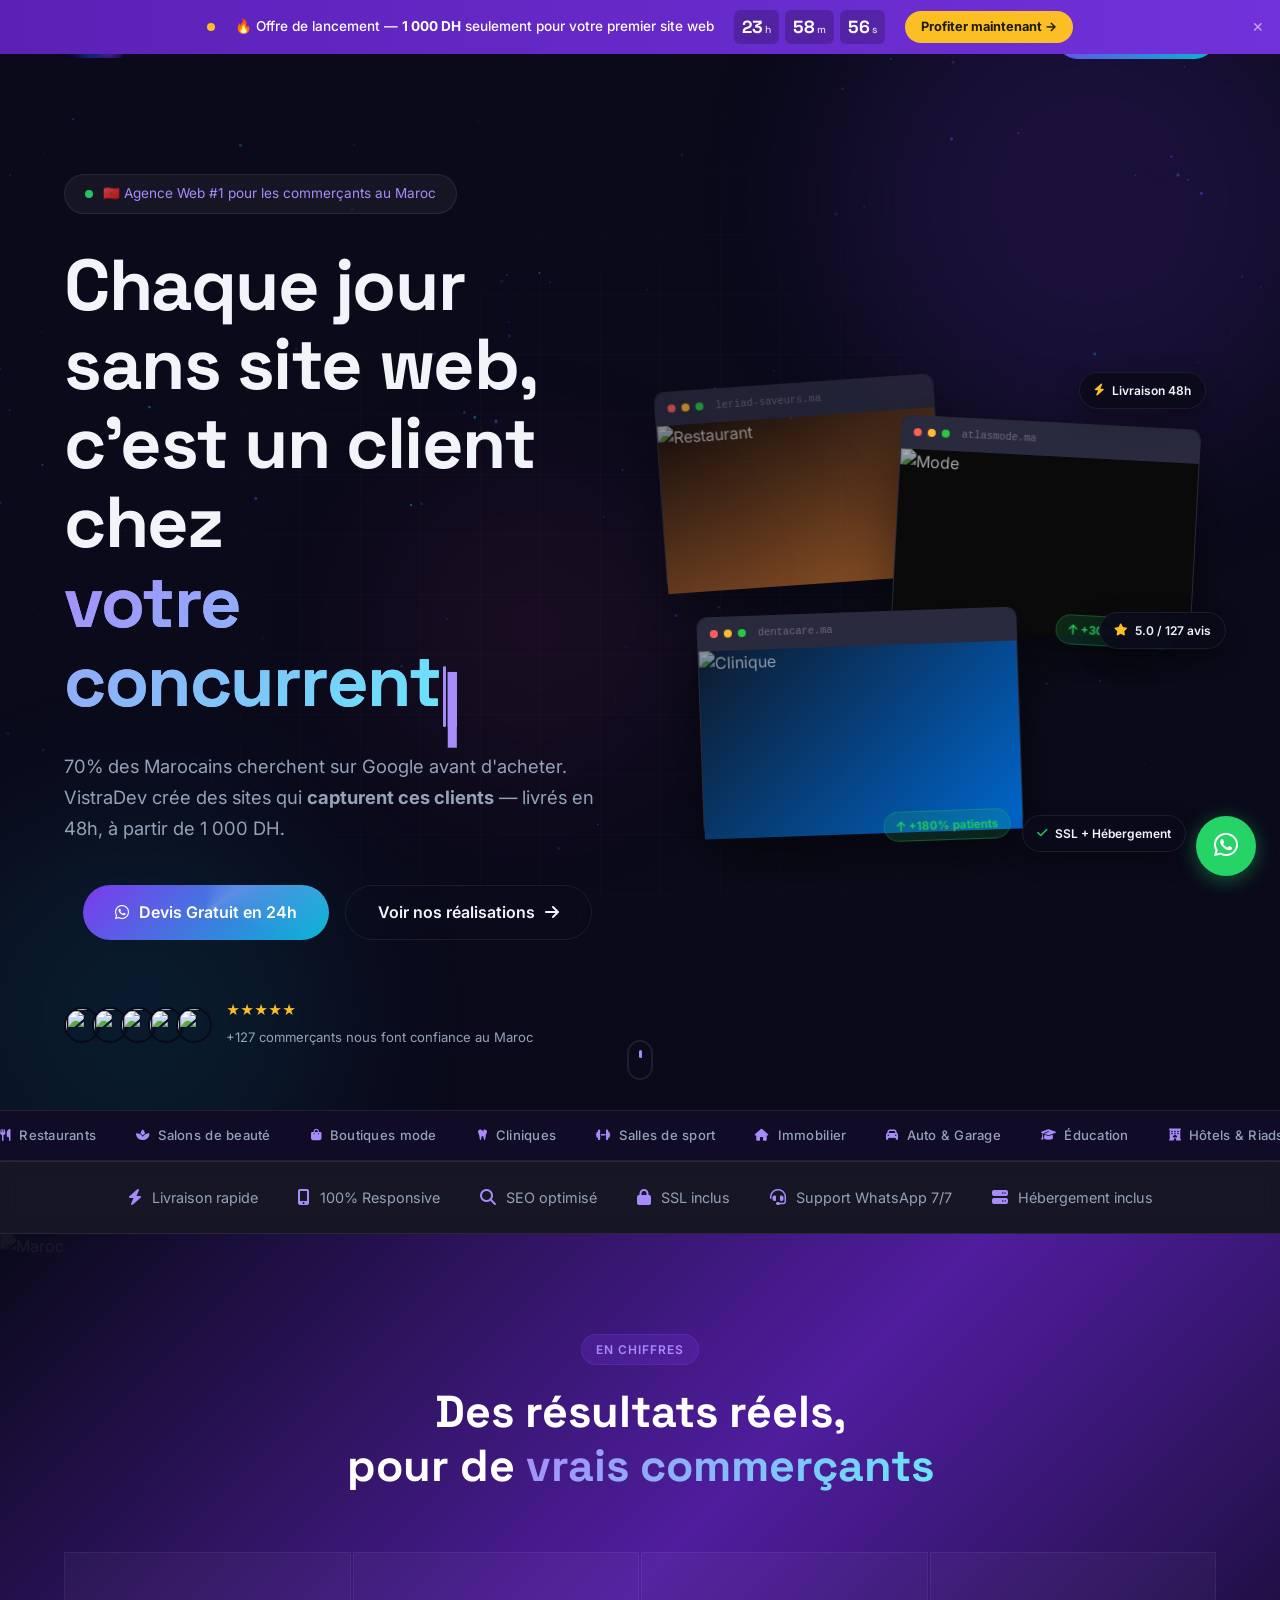
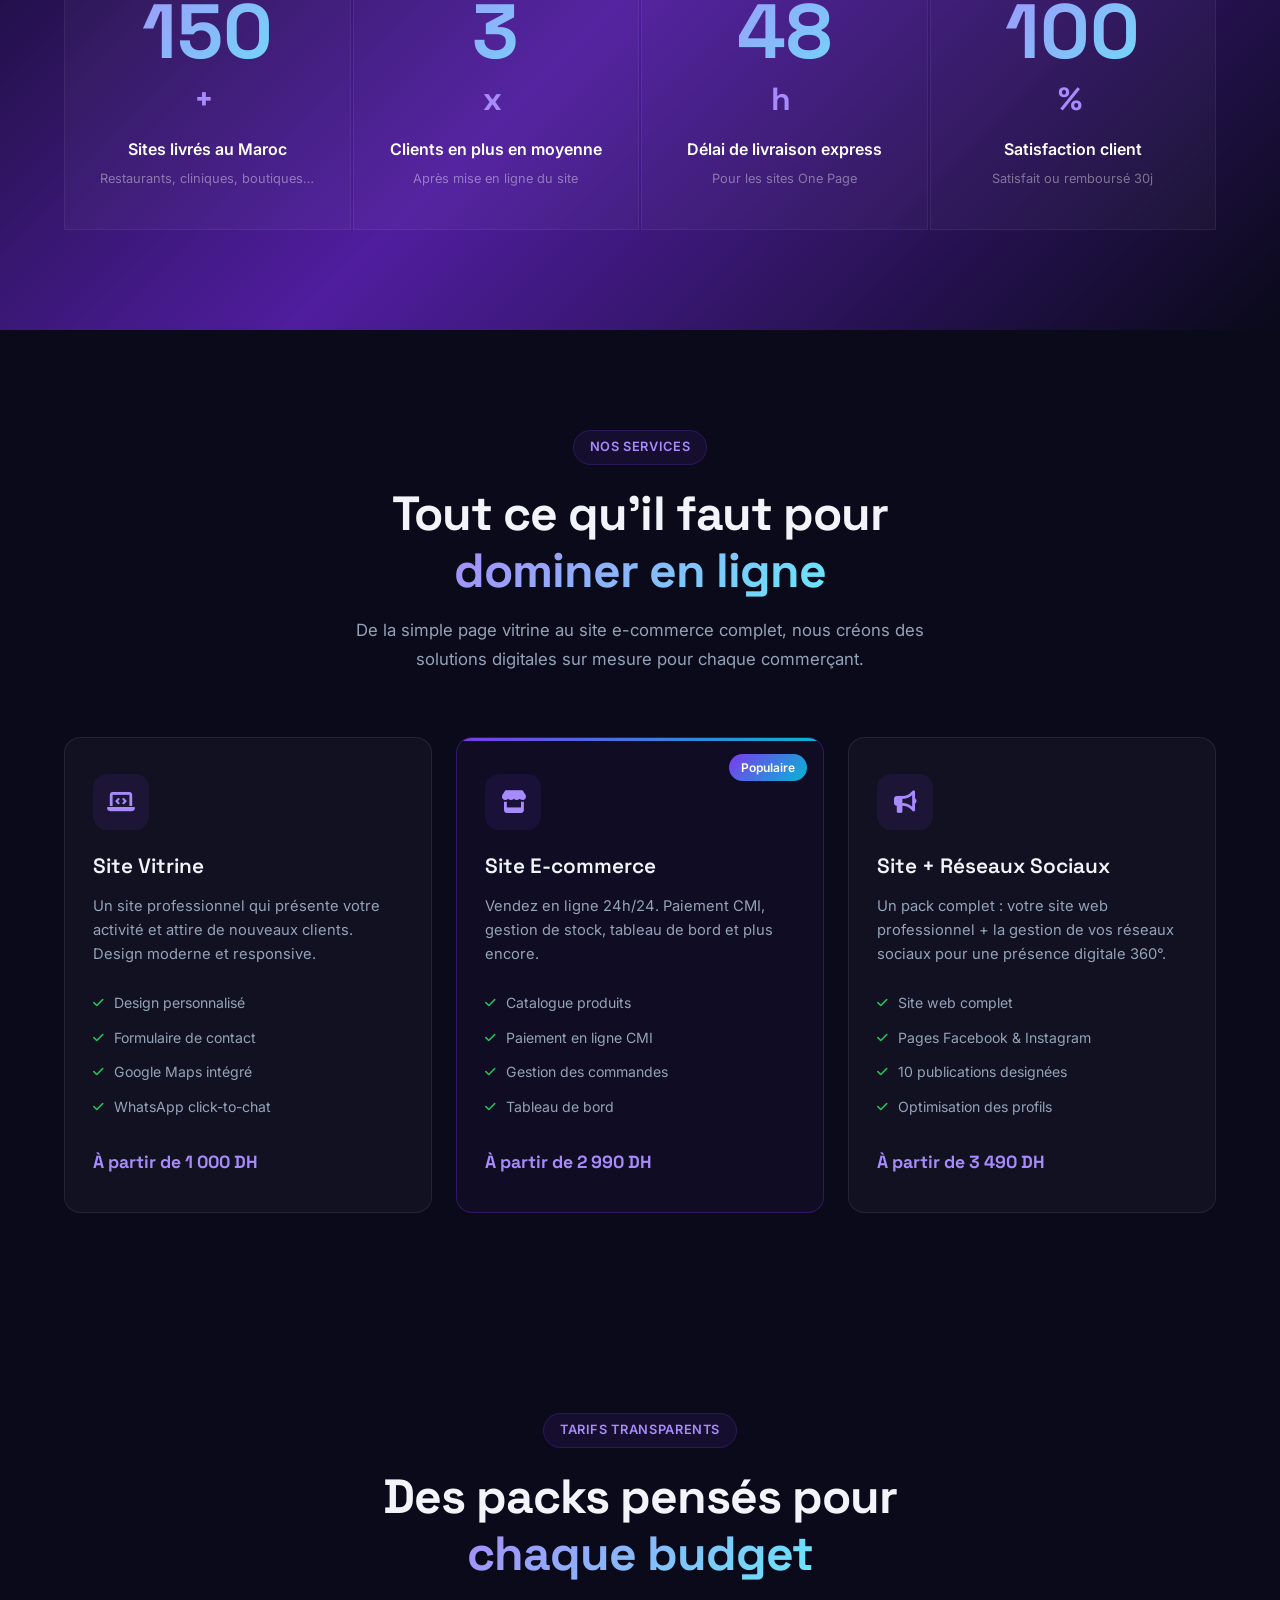
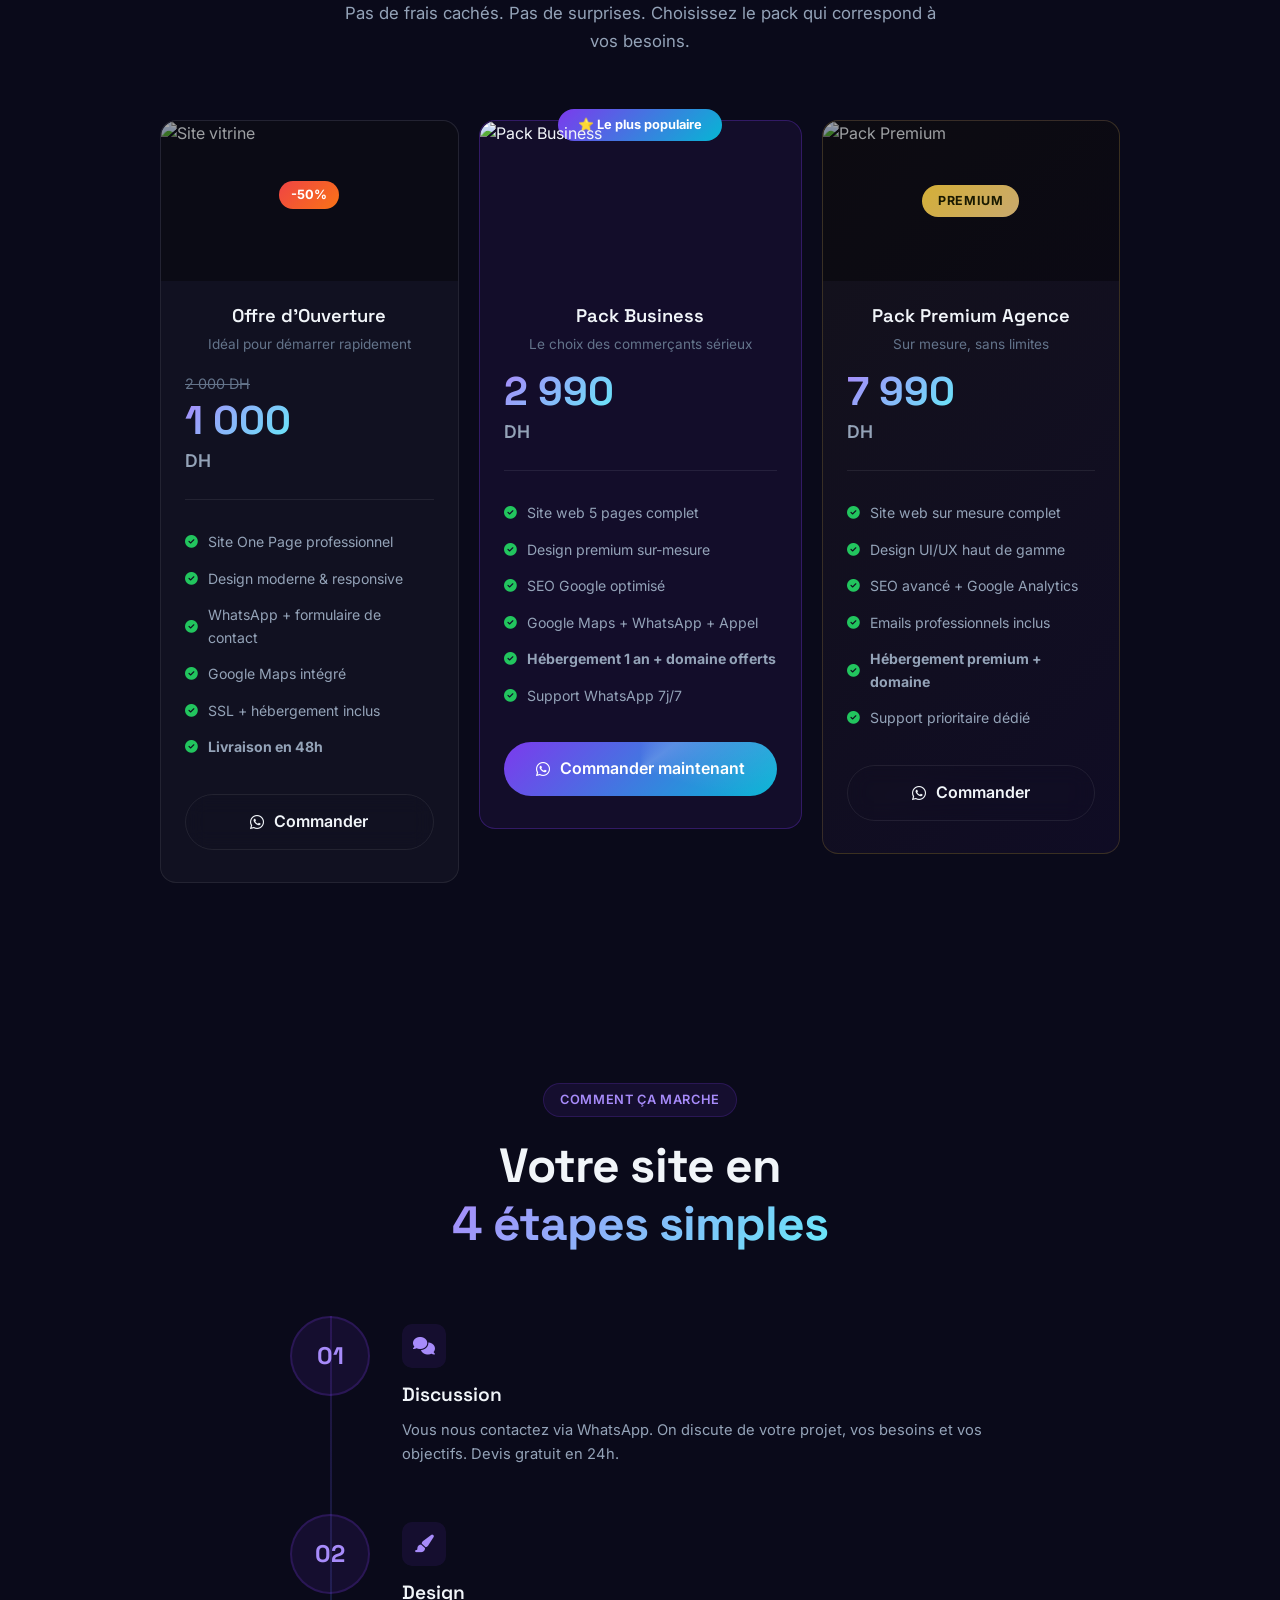
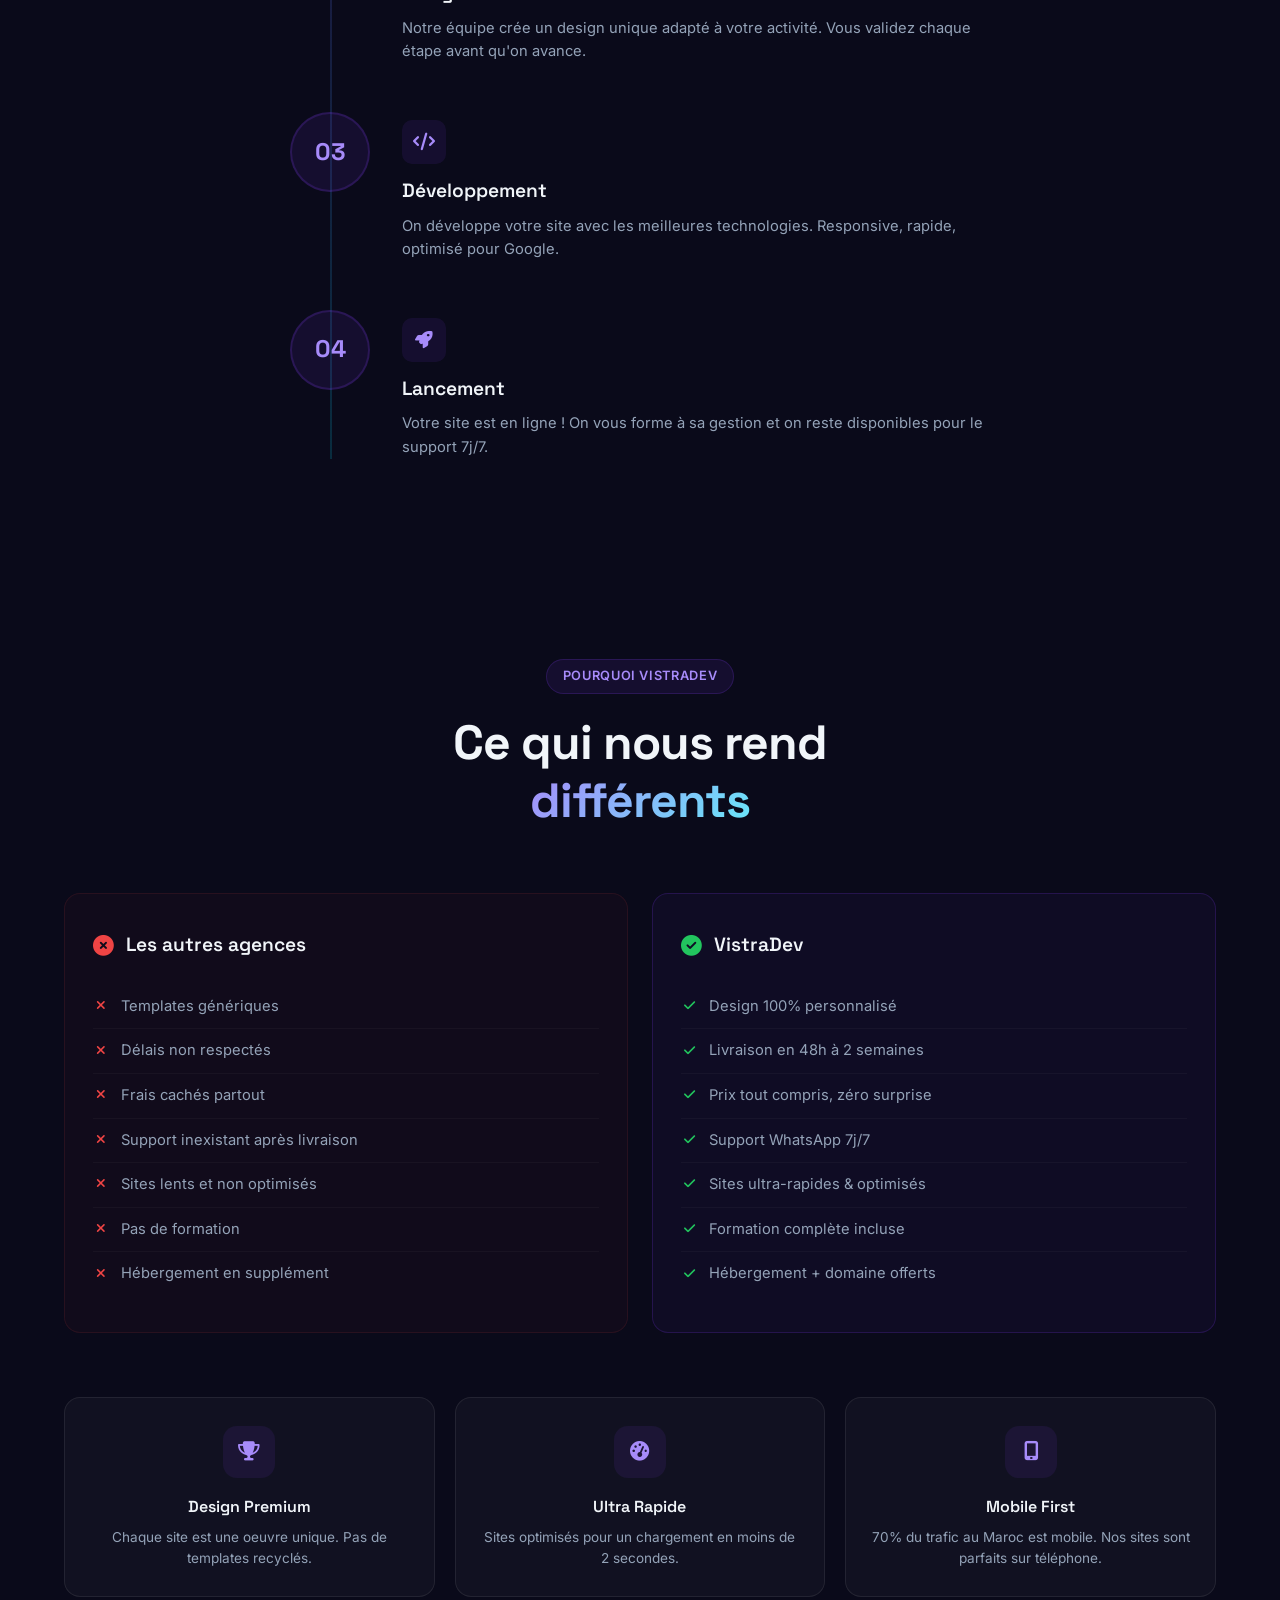
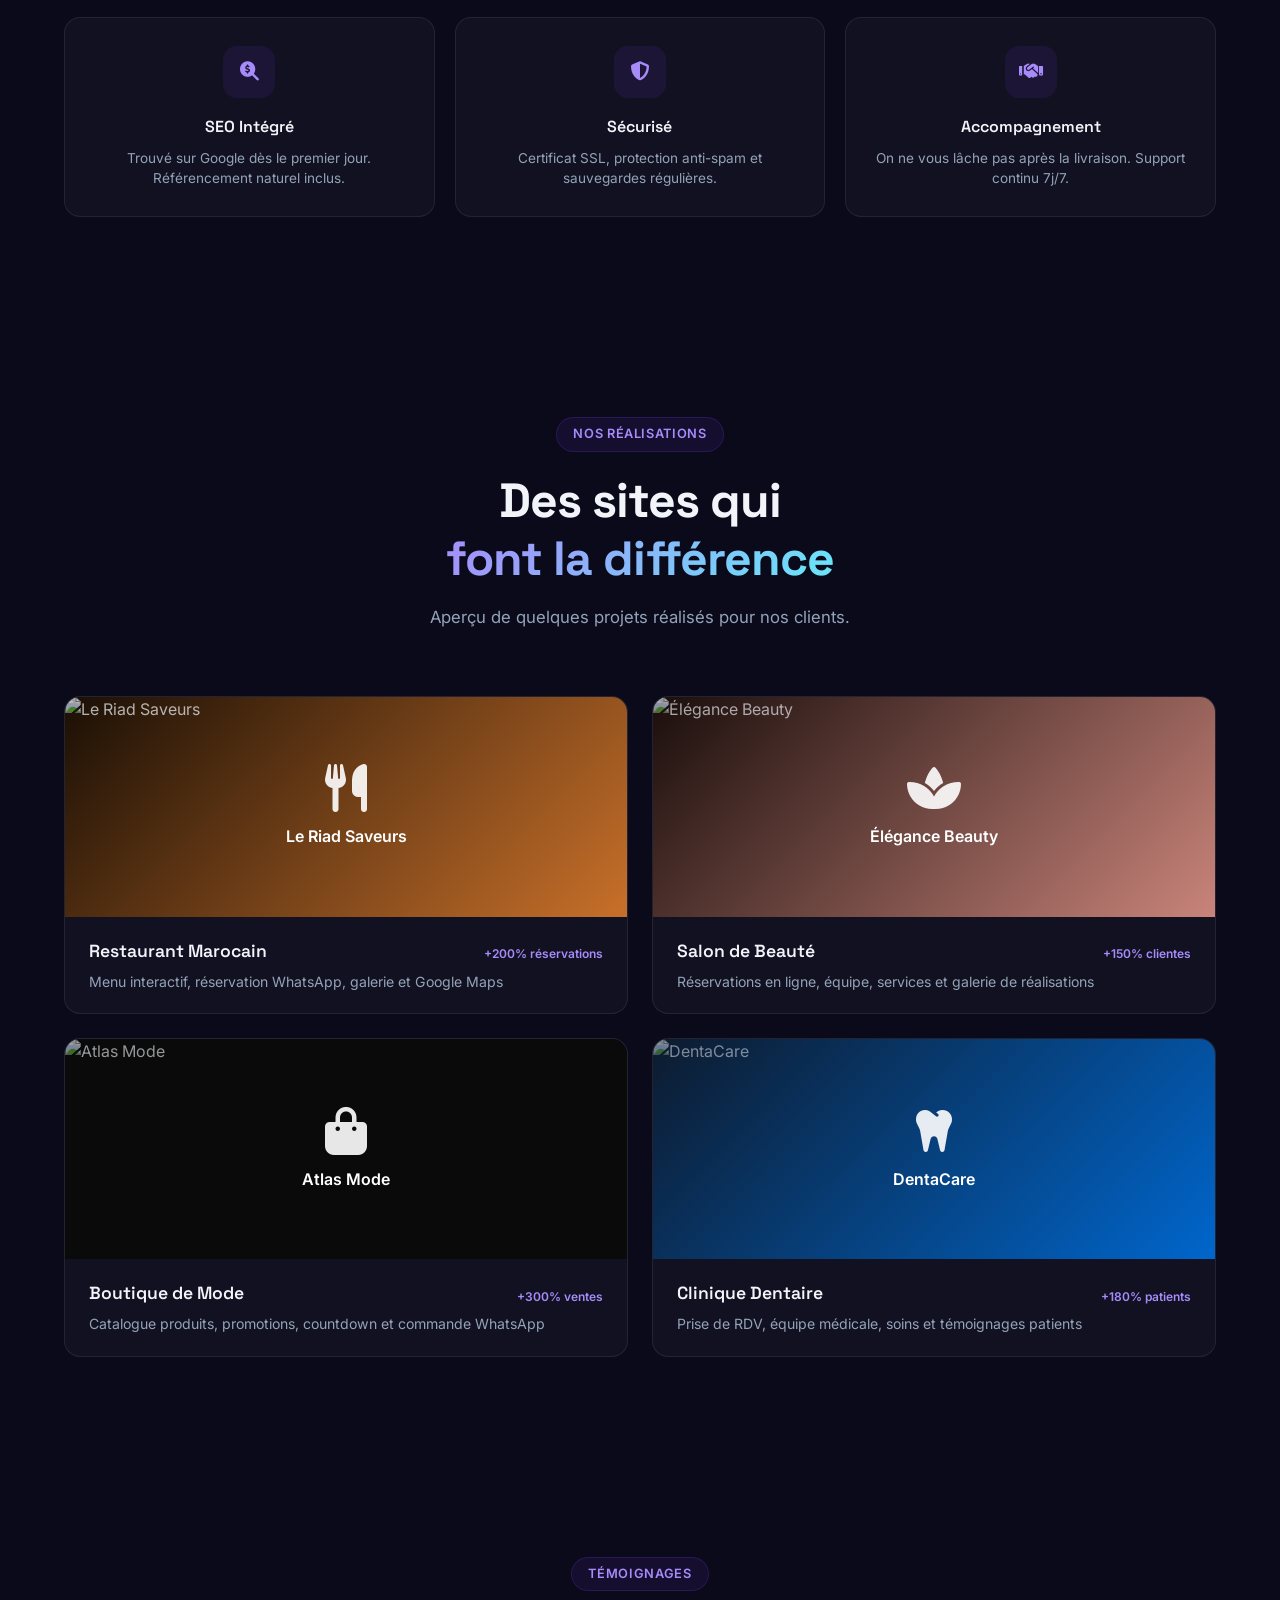
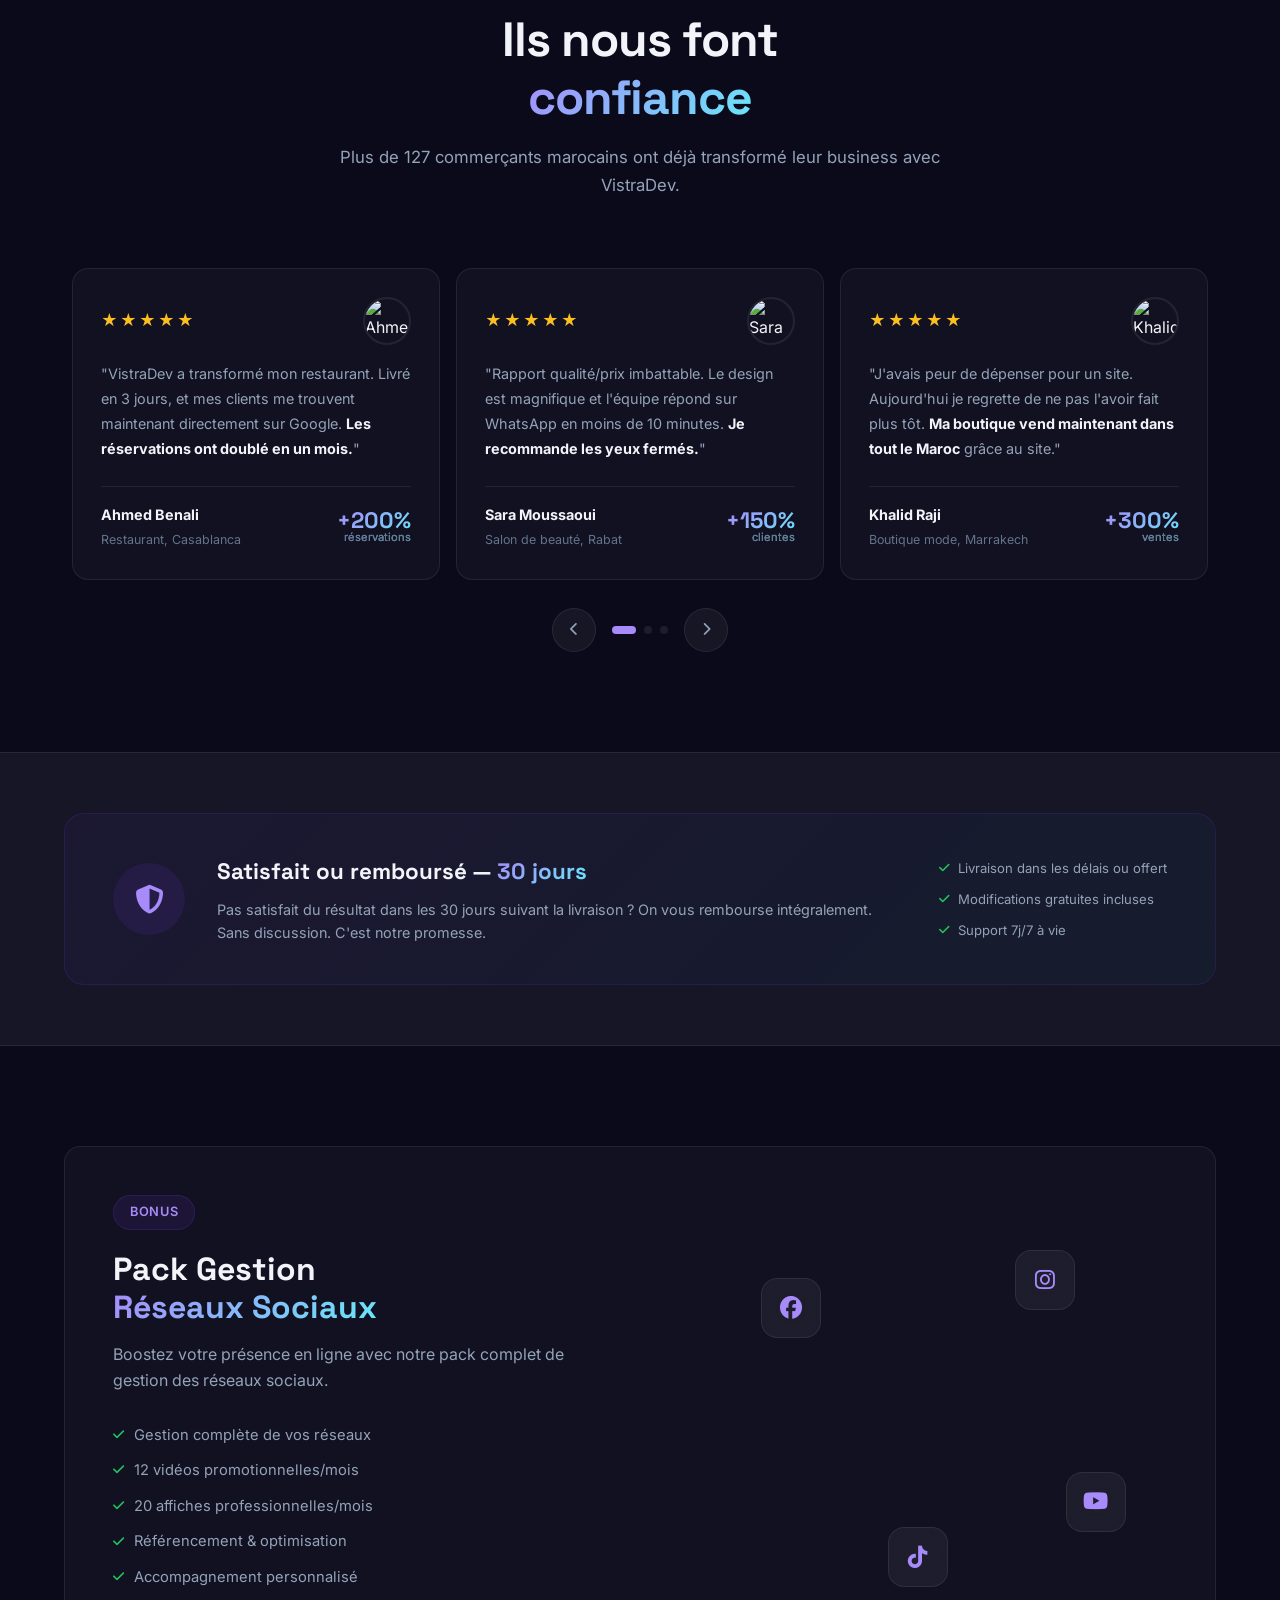
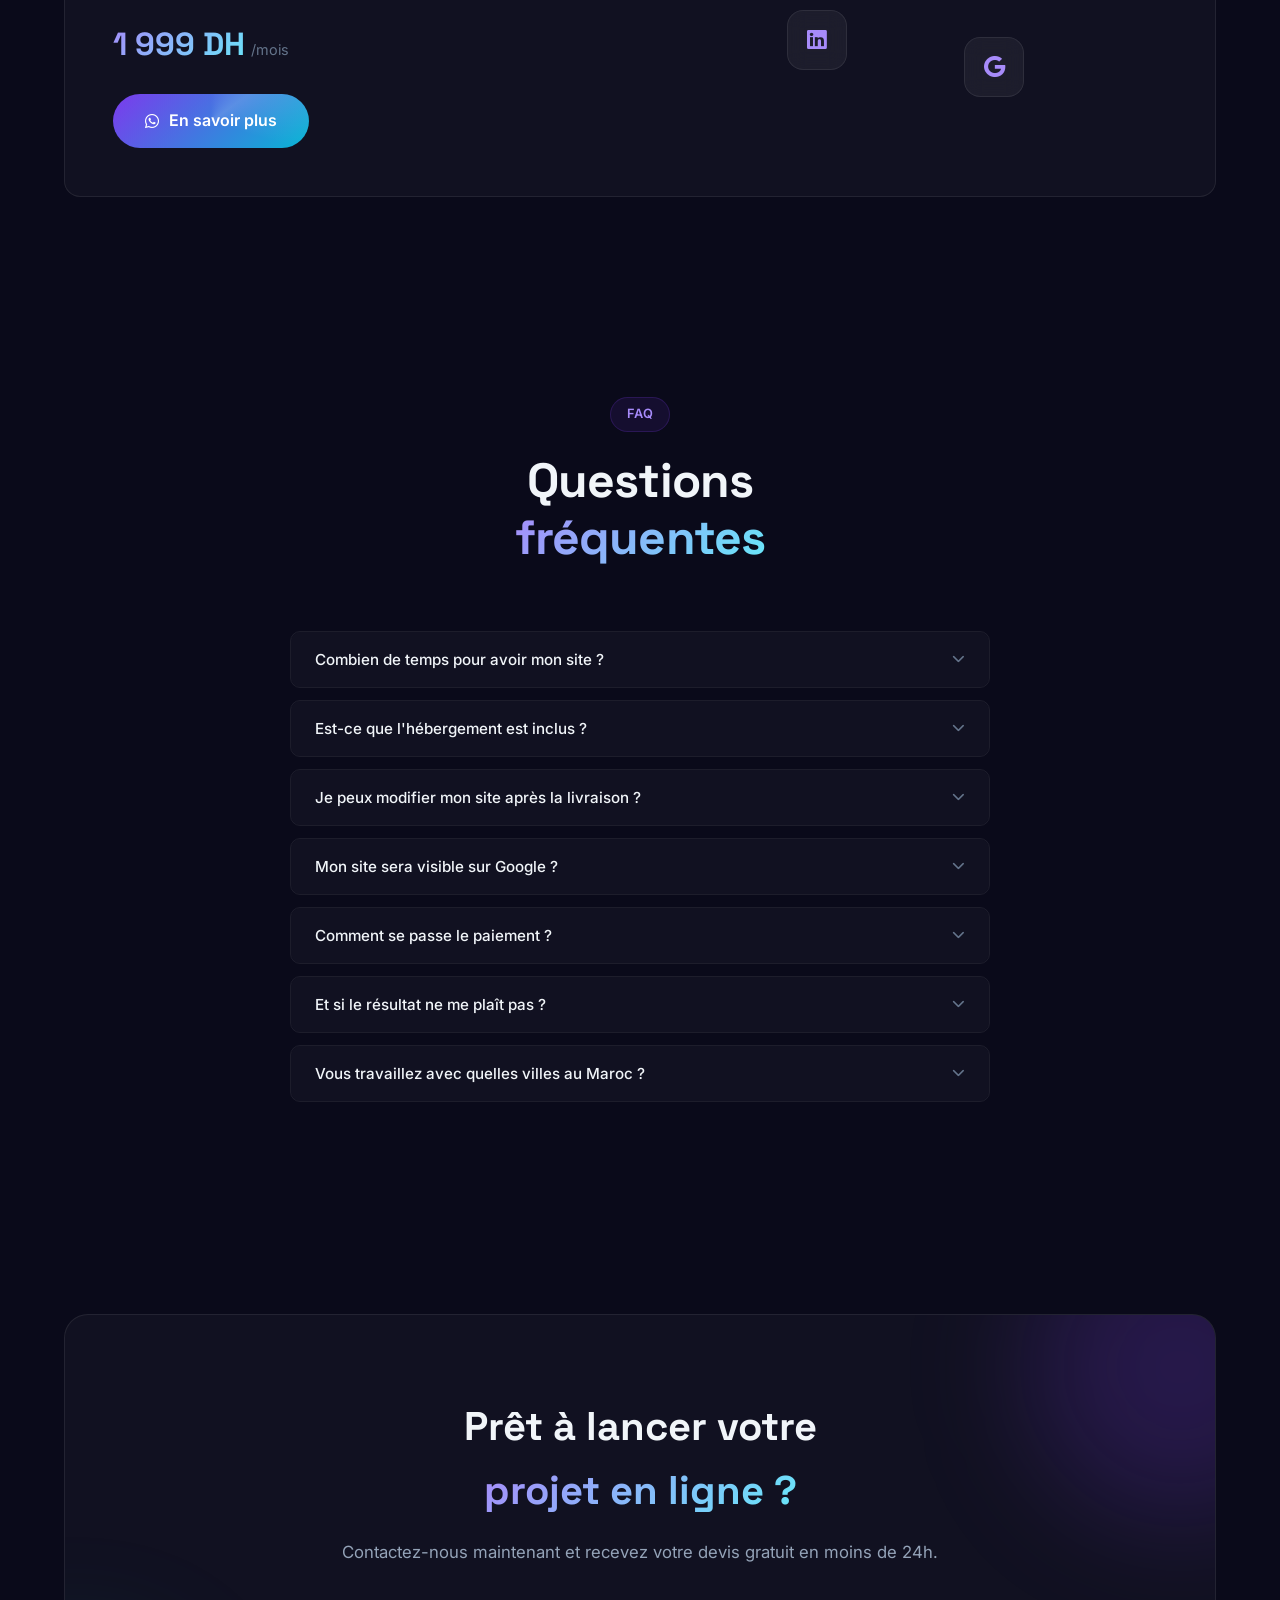
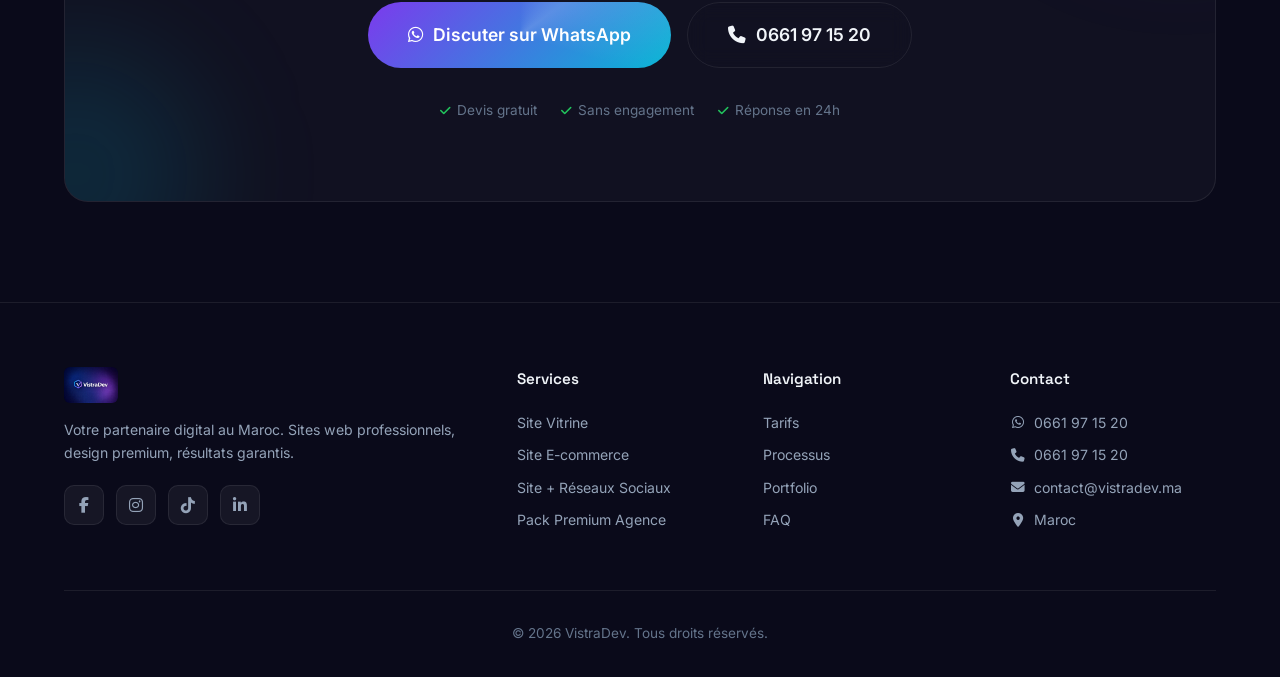
==== index.html @ f51edcb0 "feat: upgrade majeur — hero split, typing, carousel, impact, garantie - Hero redesigné : split layou" ====
<!DOCTYPE html>
<html lang="fr" dir="ltr">
<head>
    <meta charset="UTF-8">
    <meta name="viewport" content="width=device-width, initial-scale=1.0">
    <title>VistraDev — Création de Sites Web Professionnels au Maroc</title>
    <meta name="description" content="VistraDev crée des sites web performants pour commerçants et entreprises au Maroc. Design premium, livraison rapide, prix imbattables. Devis gratuit.">
    <meta name="keywords" content="création site web maroc, agence web maroc, site web professionnel, site vitrine maroc, e-commerce maroc, VistraDev">
    <meta property="og:title" content="VistraDev — Votre Succès Digital">
    <meta property="og:description" content="Sites web professionnels pour commerçants au Maroc. À partir de 1000 DH.">
    <meta property="og:type" content="website">
    <link rel="preconnect" href="https://fonts.googleapis.com">
    <link rel="preconnect" href="https://fonts.gstatic.com" crossorigin>
    <link href="https://fonts.googleapis.com/css2?family=Inter:wght@300;400;500;600;700;800;900&family=Space+Grotesk:wght@400;500;600;700&display=swap" rel="stylesheet">
    <link rel="stylesheet" href="https://cdnjs.cloudflare.com/ajax/libs/font-awesome/6.5.1/css/all.min.css">
    <link rel="stylesheet" href="css/styles.css">
</head>
<body>
    <!-- Promo Banner -->
    <div class="promo-banner" id="promoBanner">
        <span class="promo-pulse"></span>
        <span>🔥 Offre de lancement — <strong>1 000 DH</strong> seulement pour votre premier site web</span>
        <div class="promo-countdown">
            <div class="promo-count-item"><span id="pHours">00</span><small>h</small></div>
            <div class="promo-count-item"><span id="pMins">00</span><small>m</small></div>
            <div class="promo-count-item"><span id="pSecs">00</span><small>s</small></div>
        </div>
        <a href="https://wa.me/212661971520?text=Bonjour%20!%20Je%20veux%20profiter%20de%20l'offre%201000%20DH." target="_blank" class="promo-cta">Profiter maintenant →</a>
        <button class="promo-close" id="promoClose" aria-label="Fermer">✕</button>
    </div>

    <!-- Cursor glow effect -->
    <div class="cursor-glow" id="cursorGlow"></div>

    <!-- Particle canvas -->
    <canvas id="particles"></canvas>

    <!-- Navigation -->
    <nav class="navbar" id="navbar">
        <div class="container nav-container">
            <a href="#" class="nav-logo">
                <img src="assets/images/logo-white.jpeg" alt="VistraDev" class="logo-img">
            </a>
            <div class="nav-links" id="navLinks">
                <a href="#services" class="nav-link">Services</a>
                <a href="#tarifs" class="nav-link">Tarifs</a>
                <a href="#processus" class="nav-link">Processus</a>
                <a href="#pourquoi" class="nav-link">Pourquoi Nous</a>
                <a href="#portfolio" class="nav-link">Portfolio</a>
                <a href="#faq" class="nav-link">FAQ</a>
                <a href="#contact" class="nav-btn">
                    <i class="fab fa-whatsapp"></i> Devis Gratuit
                </a>
            </div>
            <button class="nav-toggle" id="navToggle" aria-label="Menu">
                <span></span><span></span><span></span>
            </button>
        </div>
    </nav>

    <!-- Hero Section -->
    <section class="hero" id="hero">
        <div class="hero-bg-effects">
            <div class="hero-orb hero-orb-1"></div>
            <div class="hero-orb hero-orb-2"></div>
            <div class="hero-orb hero-orb-3"></div>
            <div class="hero-grid"></div>
        </div>

        <div class="container hero-split">
            <!-- LEFT -->
            <div class="hero-left" data-animate="fade-up">
                <div class="hero-badge">
                    <span class="badge-pulse"></span>
                    <span>🇲🇦 Agence Web #1 pour les commerçants au Maroc</span>
                </div>
                <h1 class="hero-title">
                    Chaque jour sans site web,<br>
                    c'est un client chez<br>
                    <span class="gradient-text typed-wrap"><span id="typedText"></span><span class="typed-cursor">|</span></span>
                </h1>
                <p class="hero-subtitle">
                    70% des Marocains cherchent sur Google avant d'acheter.<br>
                    VistraDev crée des sites qui <strong>capturent ces clients</strong> — livrés en 48h, à partir de 1 000 DH.
                </p>
                <div class="hero-ctas">
                    <a href="https://wa.me/212661971520?text=Bonjour%20VistraDev%20!%20Je%20souhaite%20un%20devis%20gratuit%20pour%20la%20création%20de%20mon%20site%20web." class="btn btn-primary btn-glow magnetic" target="_blank">
                        <i class="fab fa-whatsapp"></i> Devis Gratuit en 24h
                    </a>
                    <a href="#portfolio" class="btn btn-outline magnetic">
                        Voir nos réalisations <i class="fas fa-arrow-right"></i>
                    </a>
                </div>
                <div class="hero-social-proof">
                    <div class="proof-avatars">
                        <img src="https://i.pravatar.cc/36?img=11" alt="">
                        <img src="https://i.pravatar.cc/36?img=32" alt="">
                        <img src="https://i.pravatar.cc/36?img=47" alt="">
                        <img src="https://i.pravatar.cc/36?img=58" alt="">
                        <img src="https://i.pravatar.cc/36?img=23" alt="">
                    </div>
                    <div class="proof-text">
                        <div class="proof-stars">★★★★★</div>
                        <span>+127 commerçants nous font confiance au Maroc</span>
                    </div>
                </div>
            </div>

            <!-- RIGHT — Stacked screens -->
            <div class="hero-right">
                <div class="hero-screens-stack">
                    <!-- Screen 1 — Restaurant (back, tilted) -->
                    <div class="hero-screen screen-back tilt-card">
                        <div class="screen-bar">
                            <span class="dot r"></span><span class="dot y"></span><span class="dot g"></span>
                            <span class="screen-url">leriad-saveurs.ma</span>
                        </div>
                        <div class="screen-content" style="background:linear-gradient(160deg,#1a0f05,#c8702a);overflow:hidden;">
                            <img src="https://images.unsplash.com/photo-1555396273-367ea4eb4db5?w=500&q=70" alt="Restaurant" style="width:100%;height:100%;object-fit:cover;opacity:0.75;">
                        </div>
                    </div>
                    <!-- Screen 2 — Boutique (middle) -->
                    <div class="hero-screen screen-mid tilt-card">
                        <div class="screen-bar">
                            <span class="dot r"></span><span class="dot y"></span><span class="dot g"></span>
                            <span class="screen-url">atlasmode.ma</span>
                        </div>
                        <div class="screen-content" style="background:#0a0a0a;overflow:hidden;">
                            <img src="https://images.unsplash.com/photo-1558618666-fcd25c85cd64?w=500&q=70" alt="Mode" style="width:100%;height:100%;object-fit:cover;opacity:0.65;">
                        </div>
                        <div class="screen-metric"><i class="fas fa-arrow-up"></i> +300% ventes</div>
                    </div>
                    <!-- Screen 3 — Clinique (front) -->
                    <div class="hero-screen screen-front tilt-card">
                        <div class="screen-bar">
                            <span class="dot r"></span><span class="dot y"></span><span class="dot g"></span>
                            <span class="screen-url">dentacare.ma</span>
                        </div>
                        <div class="screen-content" style="background:linear-gradient(135deg,#0d1b2e,#0066cc);overflow:hidden;">
                            <img src="https://images.unsplash.com/photo-1629909613654-28e377c37b09?w=500&q=70" alt="Clinique" style="width:100%;height:100%;object-fit:cover;opacity:0.55;">
                        </div>
                        <div class="screen-metric"><i class="fas fa-arrow-up"></i> +180% patients</div>
                    </div>
                    <!-- Floating badges -->
                    <div class="screen-badge sb-1"><i class="fas fa-bolt" style="color:#fbbf24"></i> Livraison 48h</div>
                    <div class="screen-badge sb-2"><i class="fas fa-star" style="color:#fbbf24"></i> 5.0 / 127 avis</div>
                    <div class="screen-badge sb-3"><i class="fas fa-check" style="color:#22c55e"></i> SSL + Hébergement</div>
                </div>
            </div>
        </div>

        <div class="hero-scroll-indicator">
            <div class="scroll-mouse"><div class="scroll-wheel"></div></div>
        </div>
    </section>

    <!-- Marquee industries -->
    <div class="marquee-bar">
        <div class="marquee-track">
            <span><i class="fas fa-utensils"></i> Restaurants</span>
            <span><i class="fas fa-spa"></i> Salons de beauté</span>
            <span><i class="fas fa-shopping-bag"></i> Boutiques mode</span>
            <span><i class="fas fa-tooth"></i> Cliniques</span>
            <span><i class="fas fa-dumbbell"></i> Salles de sport</span>
            <span><i class="fas fa-home"></i> Immobilier</span>
            <span><i class="fas fa-car"></i> Auto & Garage</span>
            <span><i class="fas fa-graduation-cap"></i> Éducation</span>
            <span><i class="fas fa-hotel"></i> Hôtels & Riads</span>
            <span><i class="fas fa-stethoscope"></i> Médecins</span>
            <!-- repeat for seamless loop -->
            <span><i class="fas fa-utensils"></i> Restaurants</span>
            <span><i class="fas fa-spa"></i> Salons de beauté</span>
            <span><i class="fas fa-shopping-bag"></i> Boutiques mode</span>
            <span><i class="fas fa-tooth"></i> Cliniques</span>
            <span><i class="fas fa-dumbbell"></i> Salles de sport</span>
            <span><i class="fas fa-home"></i> Immobilier</span>
            <span><i class="fas fa-car"></i> Auto & Garage</span>
            <span><i class="fas fa-graduation-cap"></i> Éducation</span>
            <span><i class="fas fa-hotel"></i> Hôtels & Riads</span>
            <span><i class="fas fa-stethoscope"></i> Médecins</span>
        </div>
    </div>

    <!-- Trust Bar -->
    <section class="trust-bar">
        <div class="container">
            <div class="trust-items">
                <div class="trust-item">
                    <i class="fas fa-bolt"></i>
                    <span>Livraison rapide</span>
                </div>
                <div class="trust-item">
                    <i class="fas fa-mobile-alt"></i>
                    <span>100% Responsive</span>
                </div>
                <div class="trust-item">
                    <i class="fas fa-search"></i>
                    <span>SEO optimisé</span>
                </div>
                <div class="trust-item">
                    <i class="fas fa-lock"></i>
                    <span>SSL inclus</span>
                </div>
                <div class="trust-item">
                    <i class="fas fa-headset"></i>
                    <span>Support WhatsApp 7/7</span>
                </div>
                <div class="trust-item">
                    <i class="fas fa-server"></i>
                    <span>Hébergement inclus</span>
                </div>
            </div>
        </div>
    </section>

    <!-- Impact Section -->
    <section class="impact-section">
        <div class="impact-bg">
            <img src="https://images.unsplash.com/photo-1539635278303-d4002c07eae3?w=1400&q=60" alt="Maroc">
        </div>
        <div class="impact-overlay"></div>
        <div class="container impact-content">
            <div class="impact-tag" data-animate="fade-up">En chiffres</div>
            <h2 class="impact-title" data-animate="fade-up" data-delay="100">
                Des résultats réels,<br>pour de <span class="gradient-text">vrais commerçants</span>
            </h2>
            <div class="impact-grid">
                <div class="impact-stat" data-animate="fade-up" data-delay="0">
                    <span class="impact-num" data-count="150">0</span><span class="impact-suf">+</span>
                    <span class="impact-label">Sites livrés au Maroc</span>
                    <span class="impact-sub">Restaurants, cliniques, boutiques…</span>
                </div>
                <div class="impact-stat" data-animate="fade-up" data-delay="100">
                    <span class="impact-num" data-count="3">0</span><span class="impact-suf">x</span>
                    <span class="impact-label">Clients en plus en moyenne</span>
                    <span class="impact-sub">Après mise en ligne du site</span>
                </div>
                <div class="impact-stat" data-animate="fade-up" data-delay="200">
                    <span class="impact-num" data-count="48">0</span><span class="impact-suf">h</span>
                    <span class="impact-label">Délai de livraison express</span>
                    <span class="impact-sub">Pour les sites One Page</span>
                </div>
                <div class="impact-stat" data-animate="fade-up" data-delay="300">
                    <span class="impact-num" data-count="100">0</span><span class="impact-suf">%</span>
                    <span class="impact-label">Satisfaction client</span>
                    <span class="impact-sub">Satisfait ou remboursé 30j</span>
                </div>
            </div>
        </div>
    </section>

    <!-- Services Section -->
    <section class="section services" id="services">
        <div class="container">
            <div class="section-header" data-animate="fade-up">
                <span class="section-tag">Nos Services</span>
                <h2 class="section-title">Tout ce qu'il faut pour<br><span class="gradient-text">dominer en ligne</span></h2>
                <p class="section-desc">De la simple page vitrine au site e-commerce complet, nous créons des solutions digitales sur mesure pour chaque commerçant.</p>
            </div>
            <div class="services-grid">
                <div class="service-card" data-animate="fade-up" data-delay="0">
                    <div class="service-icon">
                        <i class="fas fa-laptop-code"></i>
                    </div>
                    <h3>Site Vitrine</h3>
                    <p>Un site professionnel qui présente votre activité et attire de nouveaux clients. Design moderne et responsive.</p>
                    <ul class="service-features">
                        <li><i class="fas fa-check"></i> Design personnalisé</li>
                        <li><i class="fas fa-check"></i> Formulaire de contact</li>
                        <li><i class="fas fa-check"></i> Google Maps intégré</li>
                        <li><i class="fas fa-check"></i> WhatsApp click-to-chat</li>
                    </ul>
                    <span class="service-price">À partir de 1 000 DH</span>
                </div>
                <div class="service-card featured" data-animate="fade-up" data-delay="100">
                    <div class="card-badge">Populaire</div>
                    <div class="service-icon">
                        <i class="fas fa-store"></i>
                    </div>
                    <h3>Site E-commerce</h3>
                    <p>Vendez en ligne 24h/24. Paiement CMI, gestion de stock, tableau de bord et plus encore.</p>
                    <ul class="service-features">
                        <li><i class="fas fa-check"></i> Catalogue produits</li>
                        <li><i class="fas fa-check"></i> Paiement en ligne CMI</li>
                        <li><i class="fas fa-check"></i> Gestion des commandes</li>
                        <li><i class="fas fa-check"></i> Tableau de bord</li>
                    </ul>
                    <span class="service-price">À partir de 2 990 DH</span>
                </div>
                <div class="service-card" data-animate="fade-up" data-delay="200">
                    <div class="service-icon">
                        <i class="fas fa-bullhorn"></i>
                    </div>
                    <h3>Site + Réseaux Sociaux</h3>
                    <p>Un pack complet : votre site web professionnel + la gestion de vos réseaux sociaux pour une présence digitale 360°.</p>
                    <ul class="service-features">
                        <li><i class="fas fa-check"></i> Site web complet</li>
                        <li><i class="fas fa-check"></i> Pages Facebook & Instagram</li>
                        <li><i class="fas fa-check"></i> 10 publications designées</li>
                        <li><i class="fas fa-check"></i> Optimisation des profils</li>
                    </ul>
                    <span class="service-price">À partir de 3 490 DH</span>
                </div>
            </div>
        </div>
    </section>

    <!-- Pricing Section -->
    <section class="section pricing" id="tarifs">
        <div class="container">
            <div class="section-header" data-animate="fade-up">
                <span class="section-tag">Tarifs transparents</span>
                <h2 class="section-title">Des packs pensés pour<br><span class="gradient-text">chaque budget</span></h2>
                <p class="section-desc">Pas de frais cachés. Pas de surprises. Choisissez le pack qui correspond à vos besoins.</p>
            </div>
            <div class="pricing-grid pricing-grid-3">

                <!-- Pack 1: Offre d'ouverture -->
                <div class="pricing-card" data-animate="fade-up" data-delay="0">
                    <div class="pricing-img">
                        <img src="https://images.unsplash.com/photo-1467232004584-a241de8bcf5d?w=600&q=80" alt="Site vitrine">
                        <div class="pricing-img-overlay"><div class="discount-badge">-50%</div></div>
                    </div>
                    <div class="pricing-header">
                        <h3 class="pricing-name">Offre d'Ouverture</h3>
                        <p class="pricing-desc">Idéal pour démarrer rapidement</p>
                        <div class="pricing-amount">
                            <span class="old-price">2 000 DH</span>
                            <span class="price">1 000</span>
                            <span class="currency">DH</span>
                        </div>
                    </div>
                    <ul class="pricing-features">
                        <li><i class="fas fa-check-circle"></i> Site One Page professionnel</li>
                        <li><i class="fas fa-check-circle"></i> Design moderne & responsive</li>
                        <li><i class="fas fa-check-circle"></i> WhatsApp + formulaire de contact</li>
                        <li><i class="fas fa-check-circle"></i> Google Maps intégré</li>
                        <li><i class="fas fa-check-circle"></i> SSL + hébergement inclus</li>
                        <li><i class="fas fa-check-circle"></i> <strong>Livraison en 48h</strong></li>
                    </ul>
                    <a href="https://wa.me/212661971520?text=Bonjour%20!%20Je%20suis%20intéressé(e)%20par%20l'Offre%20d'Ouverture%20à%201000%20DH." class="btn btn-outline btn-block" target="_blank">
                        <i class="fab fa-whatsapp"></i> Commander
                    </a>
                </div>

                <!-- Pack 2: Business (Recommended) -->
                <div class="pricing-card pricing-featured" data-animate="fade-up" data-delay="100">
                    <div class="pricing-badge">⭐ Le plus populaire</div>
                    <div class="pricing-img">
                        <img src="https://images.unsplash.com/photo-1551650975-87deedd944c3?w=600&q=80" alt="Pack Business">
                    </div>
                    <div class="pricing-header">
                        <h3 class="pricing-name">Pack Business</h3>
                        <p class="pricing-desc">Le choix des commerçants sérieux</p>
                        <div class="pricing-amount">
                            <span class="price">2 990</span>
                            <span class="currency">DH</span>
                        </div>
                    </div>
                    <ul class="pricing-features">
                        <li><i class="fas fa-check-circle"></i> Site web 5 pages complet</li>
                        <li><i class="fas fa-check-circle"></i> Design premium sur-mesure</li>
                        <li><i class="fas fa-check-circle"></i> SEO Google optimisé</li>
                        <li><i class="fas fa-check-circle"></i> Google Maps + WhatsApp + Appel</li>
                        <li><i class="fas fa-check-circle"></i> <strong>Hébergement 1 an + domaine offerts</strong></li>
                        <li><i class="fas fa-check-circle"></i> Support WhatsApp 7j/7</li>
                    </ul>
                    <a href="https://wa.me/212661971520?text=Bonjour%20!%20Je%20suis%20intéressé(e)%20par%20le%20Pack%20Business%20à%202990%20DH." class="btn btn-primary btn-glow btn-block" target="_blank">
                        <i class="fab fa-whatsapp"></i> Commander maintenant
                    </a>
                </div>

                <!-- Pack 3: Premium Agence -->
                <div class="pricing-card pricing-premium" data-animate="fade-up" data-delay="200">
                    <div class="pricing-img">
                        <img src="https://images.unsplash.com/photo-1507003211169-0a1dd7228f2d?w=600&q=80" alt="Pack Premium">
                        <div class="pricing-img-overlay"><span class="premium-label">Premium</span></div>
                    </div>
                    <div class="pricing-header">
                        <h3 class="pricing-name">Pack Premium Agence</h3>
                        <p class="pricing-desc">Sur mesure, sans limites</p>
                        <div class="pricing-amount">
                            <span class="price">7 990</span>
                            <span class="currency">DH</span>
                        </div>
                    </div>
                    <ul class="pricing-features">
                        <li><i class="fas fa-check-circle"></i> Site web sur mesure complet</li>
                        <li><i class="fas fa-check-circle"></i> Design UI/UX haut de gamme</li>
                        <li><i class="fas fa-check-circle"></i> SEO avancé + Google Analytics</li>
                        <li><i class="fas fa-check-circle"></i> Emails professionnels inclus</li>
                        <li><i class="fas fa-check-circle"></i> <strong>Hébergement premium + domaine</strong></li>
                        <li><i class="fas fa-check-circle"></i> Support prioritaire dédié</li>
                    </ul>
                    <a href="https://wa.me/212661971520?text=Bonjour%20!%20Je%20suis%20intéressé(e)%20par%20le%20Pack%20Premium%20Agence%20à%207990%20DH." class="btn btn-outline btn-block" target="_blank">
                        <i class="fab fa-whatsapp"></i> Commander
                    </a>
                </div>

            </div>
        </div>
    </section>

    <!-- Process Section -->
    <section class="section process" id="processus">
        <div class="container">
            <div class="section-header" data-animate="fade-up">
                <span class="section-tag">Comment ça marche</span>
                <h2 class="section-title">Votre site en<br><span class="gradient-text">4 étapes simples</span></h2>
            </div>
            <div class="process-timeline">
                <div class="process-line"></div>
                <div class="process-step" data-animate="fade-up" data-delay="0">
                    <div class="step-number">01</div>
                    <div class="step-content">
                        <div class="step-icon"><i class="fas fa-comments"></i></div>
                        <h3>Discussion</h3>
                        <p>Vous nous contactez via WhatsApp. On discute de votre projet, vos besoins et vos objectifs. Devis gratuit en 24h.</p>
                    </div>
                </div>
                <div class="process-step" data-animate="fade-up" data-delay="100">
                    <div class="step-number">02</div>
                    <div class="step-content">
                        <div class="step-icon"><i class="fas fa-paint-brush"></i></div>
                        <h3>Design</h3>
                        <p>Notre équipe crée un design unique adapté à votre activité. Vous validez chaque étape avant qu'on avance.</p>
                    </div>
                </div>
                <div class="process-step" data-animate="fade-up" data-delay="200">
                    <div class="step-number">03</div>
                    <div class="step-content">
                        <div class="step-icon"><i class="fas fa-code"></i></div>
                        <h3>Développement</h3>
                        <p>On développe votre site avec les meilleures technologies. Responsive, rapide, optimisé pour Google.</p>
                    </div>
                </div>
                <div class="process-step" data-animate="fade-up" data-delay="300">
                    <div class="step-number">04</div>
                    <div class="step-content">
                        <div class="step-icon"><i class="fas fa-rocket"></i></div>
                        <h3>Lancement</h3>
                        <p>Votre site est en ligne ! On vous forme à sa gestion et on reste disponibles pour le support 7j/7.</p>
                    </div>
                </div>
            </div>
        </div>
    </section>

    <!-- Why Us Section -->
    <section class="section why-us" id="pourquoi">
        <div class="container">
            <div class="section-header" data-animate="fade-up">
                <span class="section-tag">Pourquoi VistraDev</span>
                <h2 class="section-title">Ce qui nous rend<br><span class="gradient-text">différents</span></h2>
            </div>
            <div class="comparison-grid">
                <div class="comparison-card comparison-others" data-animate="fade-up" data-delay="0">
                    <div class="comparison-header">
                        <i class="fas fa-times-circle"></i>
                        <h3>Les autres agences</h3>
                    </div>
                    <ul>
                        <li><i class="fas fa-times"></i> Templates génériques</li>
                        <li><i class="fas fa-times"></i> Délais non respectés</li>
                        <li><i class="fas fa-times"></i> Frais cachés partout</li>
                        <li><i class="fas fa-times"></i> Support inexistant après livraison</li>
                        <li><i class="fas fa-times"></i> Sites lents et non optimisés</li>
                        <li><i class="fas fa-times"></i> Pas de formation</li>
                        <li><i class="fas fa-times"></i> Hébergement en supplément</li>
                    </ul>
                </div>
                <div class="comparison-card comparison-us" data-animate="fade-up" data-delay="100">
                    <div class="comparison-header">
                        <i class="fas fa-check-circle"></i>
                        <h3>VistraDev</h3>
                    </div>
                    <ul>
                        <li><i class="fas fa-check"></i> Design 100% personnalisé</li>
                        <li><i class="fas fa-check"></i> Livraison en 48h à 2 semaines</li>
                        <li><i class="fas fa-check"></i> Prix tout compris, zéro surprise</li>
                        <li><i class="fas fa-check"></i> Support WhatsApp 7j/7</li>
                        <li><i class="fas fa-check"></i> Sites ultra-rapides & optimisés</li>
                        <li><i class="fas fa-check"></i> Formation complète incluse</li>
                        <li><i class="fas fa-check"></i> Hébergement + domaine offerts</li>
                    </ul>
                </div>
            </div>
            <!-- Advantages grid -->
            <div class="advantages-grid">
                <div class="advantage-card" data-animate="fade-up" data-delay="0">
                    <div class="advantage-icon"><i class="fas fa-trophy"></i></div>
                    <h4>Design Premium</h4>
                    <p>Chaque site est une oeuvre unique. Pas de templates recyclés.</p>
                </div>
                <div class="advantage-card" data-animate="fade-up" data-delay="50">
                    <div class="advantage-icon"><i class="fas fa-tachometer-alt"></i></div>
                    <h4>Ultra Rapide</h4>
                    <p>Sites optimisés pour un chargement en moins de 2 secondes.</p>
                </div>
                <div class="advantage-card" data-animate="fade-up" data-delay="100">
                    <div class="advantage-icon"><i class="fas fa-mobile-alt"></i></div>
                    <h4>Mobile First</h4>
                    <p>70% du trafic au Maroc est mobile. Nos sites sont parfaits sur téléphone.</p>
                </div>
                <div class="advantage-card" data-animate="fade-up" data-delay="150">
                    <div class="advantage-icon"><i class="fas fa-search-dollar"></i></div>
                    <h4>SEO Intégré</h4>
                    <p>Trouvé sur Google dès le premier jour. Référencement naturel inclus.</p>
                </div>
                <div class="advantage-card" data-animate="fade-up" data-delay="200">
                    <div class="advantage-icon"><i class="fas fa-shield-alt"></i></div>
                    <h4>Sécurisé</h4>
                    <p>Certificat SSL, protection anti-spam et sauvegardes régulières.</p>
                </div>
                <div class="advantage-card" data-animate="fade-up" data-delay="250">
                    <div class="advantage-icon"><i class="fas fa-handshake"></i></div>
                    <h4>Accompagnement</h4>
                    <p>On ne vous lâche pas après la livraison. Support continu 7j/7.</p>
                </div>
            </div>
        </div>
    </section>

    <!-- Portfolio Section -->
    <section class="section portfolio" id="portfolio">
        <div class="container">
            <div class="section-header" data-animate="fade-up">
                <span class="section-tag">Nos réalisations</span>
                <h2 class="section-title">Des sites qui<br><span class="gradient-text">font la différence</span></h2>
                <p class="section-desc">Aperçu de quelques projets réalisés pour nos clients.</p>
            </div>
            <div class="portfolio-grid">
                <!-- Restaurant -->
                <a class="portfolio-card" href="demos/restaurant/index.html" target="_blank" data-animate="fade-up" data-delay="0">
                    <div class="portfolio-preview" style="background: linear-gradient(135deg, #1a0f05 0%, #c8702a 100%); overflow:hidden;">
                        <img src="https://images.unsplash.com/photo-1555396273-367ea4eb4db5?w=600&q=80" alt="Le Riad Saveurs"
                             style="width:100%;height:100%;object-fit:cover;opacity:0.7;transition:transform 0.5s ease;" class="portfolio-bg-img">
                        <div class="portfolio-mockup" style="position:absolute;z-index:1;">
                            <i class="fas fa-utensils"></i>
                            <span>Le Riad Saveurs</span>
                        </div>
                        <div class="portfolio-overlay">
                            <span class="portfolio-metric"><i class="fas fa-external-link-alt"></i> Voir le site</span>
                        </div>
                    </div>
                    <div class="portfolio-info">
                        <div style="display:flex;align-items:center;justify-content:space-between;">
                            <h4>Restaurant Marocain</h4>
                            <span style="font-size:0.75rem;color:var(--primary-light);font-weight:600;">+200% réservations</span>
                        </div>
                        <p>Menu interactif, réservation WhatsApp, galerie et Google Maps</p>
                    </div>
                </a>
                <!-- Salon -->
                <a class="portfolio-card" href="demos/salon/index.html" target="_blank" data-animate="fade-up" data-delay="100">
                    <div class="portfolio-preview" style="background: linear-gradient(135deg, #1a0e0c 0%, #c9847a 100%); overflow:hidden;">
                        <img src="https://images.unsplash.com/photo-1560066984-138dadb4c035?w=600&q=80" alt="Élégance Beauty"
                             style="width:100%;height:100%;object-fit:cover;opacity:0.65;transition:transform 0.5s ease;" class="portfolio-bg-img">
                        <div class="portfolio-mockup" style="position:absolute;z-index:1;">
                            <i class="fas fa-spa"></i>
                            <span>Élégance Beauty</span>
                        </div>
                        <div class="portfolio-overlay">
                            <span class="portfolio-metric"><i class="fas fa-external-link-alt"></i> Voir le site</span>
                        </div>
                    </div>
                    <div class="portfolio-info">
                        <div style="display:flex;align-items:center;justify-content:space-between;">
                            <h4>Salon de Beauté</h4>
                            <span style="font-size:0.75rem;color:var(--primary-light);font-weight:600;">+150% clientes</span>
                        </div>
                        <p>Réservations en ligne, équipe, services et galerie de réalisations</p>
                    </div>
                </a>
                <!-- Boutique -->
                <a class="portfolio-card" href="demos/boutique/index.html" target="_blank" data-animate="fade-up" data-delay="200">
                    <div class="portfolio-preview" style="background: #0a0a0a; overflow:hidden;">
                        <img src="https://images.unsplash.com/photo-1558618666-fcd25c85cd64?w=600&q=80" alt="Atlas Mode"
                             style="width:100%;height:100%;object-fit:cover;opacity:0.6;transition:transform 0.5s ease;" class="portfolio-bg-img">
                        <div class="portfolio-mockup" style="position:absolute;z-index:1;">
                            <i class="fas fa-shopping-bag"></i>
                            <span>Atlas Mode</span>
                        </div>
                        <div class="portfolio-overlay">
                            <span class="portfolio-metric"><i class="fas fa-external-link-alt"></i> Voir le site</span>
                        </div>
                    </div>
                    <div class="portfolio-info">
                        <div style="display:flex;align-items:center;justify-content:space-between;">
                            <h4>Boutique de Mode</h4>
                            <span style="font-size:0.75rem;color:var(--primary-light);font-weight:600;">+300% ventes</span>
                        </div>
                        <p>Catalogue produits, promotions, countdown et commande WhatsApp</p>
                    </div>
                </a>
                <!-- Clinique -->
                <a class="portfolio-card" href="demos/clinique/index.html" target="_blank" data-animate="fade-up" data-delay="300">
                    <div class="portfolio-preview" style="background: linear-gradient(135deg, #0d1b2e 0%, #0066cc 100%); overflow:hidden;">
                        <img src="https://images.unsplash.com/photo-1629909613654-28e377c37b09?w=600&q=80" alt="DentaCare"
                             style="width:100%;height:100%;object-fit:cover;opacity:0.5;transition:transform 0.5s ease;" class="portfolio-bg-img">
                        <div class="portfolio-mockup" style="position:absolute;z-index:1;">
                            <i class="fas fa-tooth"></i>
                            <span>DentaCare</span>
                        </div>
                        <div class="portfolio-overlay">
                            <span class="portfolio-metric"><i class="fas fa-external-link-alt"></i> Voir le site</span>
                        </div>
                    </div>
                    <div class="portfolio-info">
                        <div style="display:flex;align-items:center;justify-content:space-between;">
                            <h4>Clinique Dentaire</h4>
                            <span style="font-size:0.75rem;color:var(--primary-light);font-weight:600;">+180% patients</span>
                        </div>
                        <p>Prise de RDV, équipe médicale, soins et témoignages patients</p>
                    </div>
                </a>
            </div>
        </div>
    </section>

    <!-- Testimonials Carousel -->
    <section class="section testimonials" id="avis">
        <div class="container">
            <div class="section-header" data-animate="fade-up">
                <span class="section-tag">Témoignages</span>
                <h2 class="section-title">Ils nous font<br><span class="gradient-text">confiance</span></h2>
                <p class="section-desc">Plus de 127 commerçants marocains ont déjà transformé leur business avec VistraDev.</p>
            </div>
            <div class="carousel-wrap" data-animate="fade-up">
                <div class="carousel-track" id="carouselTrack">
                    <!-- Card 1 -->
                    <div class="carousel-slide">
                        <div class="testi-card-new">
                            <div class="testi-top">
                                <div class="testi-stars-row">★★★★★</div>
                                <img src="https://i.pravatar.cc/56?img=11" alt="Ahmed B." class="testi-avatar-img">
                            </div>
                            <p class="testi-quote">"VistraDev a transformé mon restaurant. Livré en 3 jours, et mes clients me trouvent maintenant directement sur Google. <strong>Les réservations ont doublé en un mois.</strong>"</p>
                            <div class="testi-author-row">
                                <div>
                                    <strong>Ahmed Benali</strong>
                                    <span>Restaurant, Casablanca</span>
                                </div>
                                <div class="testi-result">+200%<span>réservations</span></div>
                            </div>
                        </div>
                    </div>
                    <!-- Card 2 -->
                    <div class="carousel-slide">
                        <div class="testi-card-new">
                            <div class="testi-top">
                                <div class="testi-stars-row">★★★★★</div>
                                <img src="https://i.pravatar.cc/56?img=32" alt="Sara M." class="testi-avatar-img">
                            </div>
                            <p class="testi-quote">"Rapport qualité/prix imbattable. Le design est magnifique et l'équipe répond sur WhatsApp en moins de 10 minutes. <strong>Je recommande les yeux fermés.</strong>"</p>
                            <div class="testi-author-row">
                                <div>
                                    <strong>Sara Moussaoui</strong>
                                    <span>Salon de beauté, Rabat</span>
                                </div>
                                <div class="testi-result">+150%<span>clientes</span></div>
                            </div>
                        </div>
                    </div>
                    <!-- Card 3 -->
                    <div class="carousel-slide">
                        <div class="testi-card-new">
                            <div class="testi-top">
                                <div class="testi-stars-row">★★★★★</div>
                                <img src="https://i.pravatar.cc/56?img=58" alt="Khalid R." class="testi-avatar-img">
                            </div>
                            <p class="testi-quote">"J'avais peur de dépenser pour un site. Aujourd'hui je regrette de ne pas l'avoir fait plus tôt. <strong>Ma boutique vend maintenant dans tout le Maroc</strong> grâce au site."</p>
                            <div class="testi-author-row">
                                <div>
                                    <strong>Khalid Raji</strong>
                                    <span>Boutique mode, Marrakech</span>
                                </div>
                                <div class="testi-result">+300%<span>ventes</span></div>
                            </div>
                        </div>
                    </div>
                    <!-- Card 4 -->
                    <div class="carousel-slide">
                        <div class="testi-card-new">
                            <div class="testi-top">
                                <div class="testi-stars-row">★★★★★</div>
                                <img src="https://i.pravatar.cc/56?img=47" alt="Dr Alami" class="testi-avatar-img">
                            </div>
                            <p class="testi-quote">"En tant que médecin, j'avais besoin d'un site sérieux et rassurant. VistraDev a exactement compris ça. <strong>Aujourd'hui 40% de mes nouveaux patients viennent de Google.</strong>"</p>
                            <div class="testi-author-row">
                                <div>
                                    <strong>Dr. Nadia Alami</strong>
                                    <span>Clinique dentaire, Rabat</span>
                                </div>
                                <div class="testi-result">+180%<span>patients</span></div>
                            </div>
                        </div>
                    </div>
                    <!-- Card 5 -->
                    <div class="carousel-slide">
                        <div class="testi-card-new">
                            <div class="testi-top">
                                <div class="testi-stars-row">★★★★★</div>
                                <img src="https://i.pravatar.cc/56?img=23" alt="Youssef E." class="testi-avatar-img">
                            </div>
                            <p class="testi-quote">"Livraison en 2 jours chrono, exactement comme promis. Le site est beau, rapide et responsive. <strong>Mes concurrents me demandent qui a fait mon site</strong> — je leur dis VistraDev !"</p>
                            <div class="testi-author-row">
                                <div>
                                    <strong>Youssef El Fassi</strong>
                                    <span>Salle de sport, Fès</span>
                                </div>
                                <div class="testi-result">+120%<span>abonnés</span></div>
                            </div>
                        </div>
                    </div>
                </div>
                <!-- Controls -->
                <div class="carousel-controls">
                    <button class="carousel-btn prev" id="carouselPrev" aria-label="Précédent"><i class="fas fa-chevron-left"></i></button>
                    <div class="carousel-dots" id="carouselDots"></div>
                    <button class="carousel-btn next" id="carouselNext" aria-label="Suivant"><i class="fas fa-chevron-right"></i></button>
                </div>
            </div>
        </div>
    </section>

    <!-- Guarantee Section -->
    <section class="guarantee-section">
        <div class="container">
            <div class="guarantee-card" data-animate="fade-up">
                <div class="guarantee-icon"><i class="fas fa-shield-alt"></i></div>
                <div class="guarantee-text">
                    <h3>Satisfait ou remboursé — <span class="gradient-text">30 jours</span></h3>
                    <p>Pas satisfait du résultat dans les 30 jours suivant la livraison ? On vous rembourse intégralement. Sans discussion. C'est notre promesse.</p>
                </div>
                <div class="guarantee-badges">
                    <div class="g-badge"><i class="fas fa-check"></i> Livraison dans les délais ou offert</div>
                    <div class="g-badge"><i class="fas fa-check"></i> Modifications gratuites incluses</div>
                    <div class="g-badge"><i class="fas fa-check"></i> Support 7j/7 à vie</div>
                </div>
            </div>
        </div>
    </section>

    <!-- Social Media Pack Section -->
    <section class="section social-pack">
        <div class="container">
            <div class="social-pack-card" data-animate="fade-up">
                <div class="social-pack-content">
                    <span class="section-tag">Bonus</span>
                    <h2>Pack Gestion<br><span class="gradient-text">Réseaux Sociaux</span></h2>
                    <p>Boostez votre présence en ligne avec notre pack complet de gestion des réseaux sociaux.</p>
                    <ul class="social-features">
                        <li><i class="fas fa-check"></i> Gestion complète de vos réseaux</li>
                        <li><i class="fas fa-check"></i> 12 vidéos promotionnelles/mois</li>
                        <li><i class="fas fa-check"></i> 20 affiches professionnelles/mois</li>
                        <li><i class="fas fa-check"></i> Référencement & optimisation</li>
                        <li><i class="fas fa-check"></i> Accompagnement personnalisé</li>
                    </ul>
                    <div class="social-price">
                        <span class="price-amount">1 999 DH</span>
                        <span class="price-period">/mois</span>
                    </div>
                    <a href="https://wa.me/212661971520?text=Bonjour%20!%20Je%20suis%20intéressé(e)%20par%20le%20Pack%20Réseaux%20Sociaux%20à%201999%20DH." class="btn btn-primary btn-glow" target="_blank">
                        <i class="fab fa-whatsapp"></i> En savoir plus
                    </a>
                </div>
                <div class="social-pack-visual">
                    <div class="social-icons-float">
                        <div class="social-float-icon" style="--delay: 0s; --x: 20%; --y: 15%;"><i class="fab fa-facebook"></i></div>
                        <div class="social-float-icon" style="--delay: 0.5s; --x: 70%; --y: 10%;"><i class="fab fa-instagram"></i></div>
                        <div class="social-float-icon" style="--delay: 1s; --x: 45%; --y: 60%;"><i class="fab fa-tiktok"></i></div>
                        <div class="social-float-icon" style="--delay: 1.5s; --x: 80%; --y: 50%;"><i class="fab fa-youtube"></i></div>
                        <div class="social-float-icon" style="--delay: 2s; --x: 25%; --y: 75%;"><i class="fab fa-linkedin"></i></div>
                        <div class="social-float-icon" style="--delay: 0.3s; --x: 60%; --y: 80%;"><i class="fab fa-google"></i></div>
                    </div>
                </div>
            </div>
        </div>
    </section>

    <!-- FAQ Section -->
    <section class="section faq" id="faq">
        <div class="container">
            <div class="section-header" data-animate="fade-up">
                <span class="section-tag">FAQ</span>
                <h2 class="section-title">Questions<br><span class="gradient-text">fréquentes</span></h2>
            </div>
            <div class="faq-list" data-animate="fade-up">
                <div class="faq-item">
                    <button class="faq-question">
                        <span>Combien de temps pour avoir mon site ?</span>
                        <i class="fas fa-chevron-down"></i>
                    </button>
                    <div class="faq-answer">
                        <p>Pour un site One Page, comptez 48h. Pour un site de 3 à 5 pages, entre 3 et 7 jours. Pour un projet sur mesure, 2 à 4 semaines selon la complexité.</p>
                    </div>
                </div>
                <div class="faq-item">
                    <button class="faq-question">
                        <span>Est-ce que l'hébergement est inclus ?</span>
                        <i class="fas fa-chevron-down"></i>
                    </button>
                    <div class="faq-answer">
                        <p>Oui ! Tous nos packs incluent l'hébergement. Les packs Business et supérieurs incluent aussi le nom de domaine gratuit pendant 1 an.</p>
                    </div>
                </div>
                <div class="faq-item">
                    <button class="faq-question">
                        <span>Je peux modifier mon site après la livraison ?</span>
                        <i class="fas fa-chevron-down"></i>
                    </button>
                    <div class="faq-answer">
                        <p>Absolument ! On vous forme à la gestion de votre site. Et si vous avez besoin d'aide, notre support WhatsApp est disponible 7j/7.</p>
                    </div>
                </div>
                <div class="faq-item">
                    <button class="faq-question">
                        <span>Mon site sera visible sur Google ?</span>
                        <i class="fas fa-chevron-down"></i>
                    </button>
                    <div class="faq-answer">
                        <p>Oui. Tous nos sites sont optimisés pour le référencement naturel (SEO). Les packs Business et Premium incluent un SEO plus avancé pour mieux vous positionner.</p>
                    </div>
                </div>
                <div class="faq-item">
                    <button class="faq-question">
                        <span>Comment se passe le paiement ?</span>
                        <i class="fas fa-chevron-down"></i>
                    </button>
                    <div class="faq-answer">
                        <p>On demande 50% à la commande et 50% à la livraison. Paiement par virement bancaire, CashPlus, ou Wafacash. Facilités de paiement disponibles.</p>
                    </div>
                </div>
                <div class="faq-item">
                    <button class="faq-question">
                        <span>Et si le résultat ne me plaît pas ?</span>
                        <i class="fas fa-chevron-down"></i>
                    </button>
                    <div class="faq-answer">
                        <p>On travaille avec vous à chaque étape. Vous validez le design avant le développement. Et après livraison, vous bénéficiez de modifications gratuites pour que tout soit parfait.</p>
                    </div>
                </div>
                <div class="faq-item">
                    <button class="faq-question">
                        <span>Vous travaillez avec quelles villes au Maroc ?</span>
                        <i class="fas fa-chevron-down"></i>
                    </button>
                    <div class="faq-answer">
                        <p>On travaille avec des clients de tout le Maroc : Casablanca, Rabat, Marrakech, Fès, Tanger, Agadir, Meknès, Oujda, Kénitra, et toutes les autres villes. Tout se fait en ligne !</p>
                    </div>
                </div>
            </div>
        </div>
    </section>

    <!-- CTA Section -->
    <section class="section cta-section" id="contact">
        <div class="container">
            <div class="cta-card" data-animate="fade-up">
                <div class="cta-bg-effects">
                    <div class="cta-orb cta-orb-1"></div>
                    <div class="cta-orb cta-orb-2"></div>
                </div>
                <h2>Prêt à lancer votre<br><span class="gradient-text">projet en ligne ?</span></h2>
                <p>Contactez-nous maintenant et recevez votre devis gratuit en moins de 24h.</p>
                <div class="cta-buttons">
                    <a href="https://wa.me/212661971520?text=Bonjour%20VistraDev%20!%20Je%20souhaite%20un%20devis%20gratuit%20pour%20la%20création%20de%20mon%20site%20web." class="btn btn-primary btn-glow btn-lg" target="_blank">
                        <i class="fab fa-whatsapp"></i> Discuter sur WhatsApp
                    </a>
                    <a href="tel:+212661971520" class="btn btn-outline btn-lg">
                        <i class="fas fa-phone"></i> 0661 97 15 20
                    </a>
                </div>
                <div class="cta-trust">
                    <span><i class="fas fa-check"></i> Devis gratuit</span>
                    <span><i class="fas fa-check"></i> Sans engagement</span>
                    <span><i class="fas fa-check"></i> Réponse en 24h</span>
                </div>
            </div>
        </div>
    </section>

    <!-- Footer -->
    <footer class="footer">
        <div class="container">
            <div class="footer-grid">
                <div class="footer-brand">
                    <img src="assets/images/logo-white.jpeg" alt="VistraDev" class="footer-logo">
                    <p>Votre partenaire digital au Maroc. Sites web professionnels, design premium, résultats garantis.</p>
                    <div class="footer-social">
                        <a href="#" aria-label="Facebook"><i class="fab fa-facebook-f"></i></a>
                        <a href="#" aria-label="Instagram"><i class="fab fa-instagram"></i></a>
                        <a href="#" aria-label="TikTok"><i class="fab fa-tiktok"></i></a>
                        <a href="#" aria-label="LinkedIn"><i class="fab fa-linkedin-in"></i></a>
                    </div>
                </div>
                <div class="footer-links-col">
                    <h4>Services</h4>
                    <ul>
                        <li><a href="#services">Site Vitrine</a></li>
                        <li><a href="#services">Site E-commerce</a></li>
                        <li><a href="#services">Site + Réseaux Sociaux</a></li>
                        <li><a href="#tarifs">Pack Premium Agence</a></li>
                    </ul>
                </div>
                <div class="footer-links-col">
                    <h4>Navigation</h4>
                    <ul>
                        <li><a href="#tarifs">Tarifs</a></li>
                        <li><a href="#processus">Processus</a></li>
                        <li><a href="#portfolio">Portfolio</a></li>
                        <li><a href="#faq">FAQ</a></li>
                    </ul>
                </div>
                <div class="footer-links-col">
                    <h4>Contact</h4>
                    <ul>
                        <li><a href="https://wa.me/212661971520" target="_blank"><i class="fab fa-whatsapp"></i> 0661 97 15 20</a></li>
                        <li><a href="tel:+212661971520"><i class="fas fa-phone"></i> 0661 97 15 20</a></li>
                        <li><a href="#"><i class="fas fa-envelope"></i> contact@vistradev.ma</a></li>
                        <li><a href="#"><i class="fas fa-map-marker-alt"></i> Maroc</a></li>
                    </ul>
                </div>
            </div>
            <div class="footer-bottom">
                <p>&copy; 2026 VistraDev. Tous droits réservés.</p>
            </div>
        </div>
    </footer>

    <!-- Floating WhatsApp Button -->
    <a href="https://wa.me/212661971520?text=Bonjour%20VistraDev%20!%20Je%20souhaite%20des%20informations%20sur%20vos%20services." class="whatsapp-float" target="_blank" aria-label="WhatsApp">
        <i class="fab fa-whatsapp"></i>
        <span class="whatsapp-tooltip">Besoin d'aide ?</span>
    </a>

    <script src="js/main.js"></script>
</body>
</html>
---- css/styles.css ----
/* ============================================
   VistraDev — Premium Website Styles
   ============================================ */

/* CSS Variables */
:root {
    --primary: #7c3aed;
    --primary-light: #a78bfa;
    --primary-dark: #5b21b6;
    --accent: #06b6d4;
    --accent-light: #67e8f9;
    --bg-dark: #0a0a1a;
    --bg-card: rgba(255, 255, 255, 0.03);
    --bg-card-hover: rgba(255, 255, 255, 0.06);
    --bg-glass: rgba(255, 255, 255, 0.05);
    --border-glass: rgba(255, 255, 255, 0.08);
    --text-primary: #f1f5f9;
    --text-secondary: #94a3b8;
    --text-muted: #64748b;
    --gradient-1: linear-gradient(135deg, #7c3aed 0%, #06b6d4 100%);
    --gradient-2: linear-gradient(135deg, #a78bfa 0%, #67e8f9 100%);
    --gradient-3: linear-gradient(135deg, #7c3aed 0%, #ec4899 50%, #06b6d4 100%);
    --shadow-glow: 0 0 40px rgba(124, 58, 237, 0.3);
    --radius: 16px;
    --radius-sm: 10px;
    --radius-full: 9999px;
    --transition: 0.3s cubic-bezier(0.4, 0, 0.2, 1);
    --font-main: 'Inter', -apple-system, BlinkMacSystemFont, sans-serif;
    --font-display: 'Space Grotesk', 'Inter', sans-serif;
}

/* Reset & Base */
*, *::before, *::after {
    margin: 0;
    padding: 0;
    box-sizing: border-box;
}

html {
    scroll-behavior: smooth;
    font-size: 16px;
    -webkit-text-size-adjust: 100%;
}

body {
    font-family: var(--font-main);
    background: var(--bg-dark);
    color: var(--text-primary);
    line-height: 1.6;
    overflow-x: hidden;
    -webkit-font-smoothing: antialiased;
    -moz-osx-font-smoothing: grayscale;
}

a {
    text-decoration: none;
    color: inherit;
    transition: var(--transition);
}

ul { list-style: none; }
img { max-width: 100%; height: auto; display: block; }

.container {
    max-width: 1200px;
    margin: 0 auto;
    padding: 0 24px;
}

.section {
    padding: 100px 0;
    position: relative;
}

/* Gradient text */
.gradient-text {
    background: var(--gradient-2);
    -webkit-background-clip: text;
    -webkit-text-fill-color: transparent;
    background-clip: text;
}

/* ============================================
   Promo Banner
   ============================================ */
.promo-banner {
    position: relative;
    z-index: 1001;
    background: linear-gradient(90deg, #5b21b6, #7c3aed, #0891b2);
    background-size: 300% 100%;
    animation: promoBg 6s ease infinite;
    padding: 10px 24px;
    display: flex;
    align-items: center;
    justify-content: center;
    gap: 20px;
    flex-wrap: wrap;
    font-size: 0.85rem;
    font-weight: 500;
    color: white;
}

@keyframes promoBg {
    0%, 100% { background-position: 0% 50%; }
    50% { background-position: 100% 50%; }
}

.promo-pulse {
    width: 8px; height: 8px; background: #fbbf24;
    border-radius: 50%; flex-shrink: 0;
    animation: pulse 2s ease-in-out infinite;
}

.promo-countdown {
    display: flex; gap: 6px; align-items: center;
}

.promo-count-item {
    display: flex; align-items: baseline; gap: 2px;
    background: rgba(0,0,0,0.2); padding: 3px 8px;
    border-radius: 6px; font-family: var(--font-display);
}

.promo-count-item span { font-size: 1.1rem; font-weight: 700; }
.promo-count-item small { font-size: 0.65rem; opacity: 0.8; }

.promo-cta {
    padding: 6px 16px; background: #fbbf24; color: #1a1a00;
    border-radius: 20px; font-weight: 700; font-size: 0.8rem;
    text-decoration: none; transition: all 0.3s; white-space: nowrap;
}

.promo-cta:hover { background: white; transform: scale(1.05); }

.promo-close {
    position: absolute; right: 12px; background: none; border: none;
    color: rgba(255,255,255,0.6); font-size: 0.85rem; cursor: pointer;
    padding: 4px; transition: color 0.3s;
}

.promo-close:hover { color: white; }

/* ============================================
   Cursor Glow Effect
   ============================================ */
.cursor-glow {
    position: fixed;
    width: 400px;
    height: 400px;
    background: radial-gradient(circle, rgba(124, 58, 237, 0.08) 0%, transparent 70%);
    border-radius: 50%;
    pointer-events: none;
    z-index: 9999;
    transform: translate(-50%, -50%);
    transition: opacity 0.3s;
    opacity: 0;
}

body:hover .cursor-glow { opacity: 1; }

/* ============================================
   Particles Canvas
   ============================================ */
#particles {
    position: fixed;
    top: 0;
    left: 0;
    width: 100%;
    height: 100%;
    pointer-events: none;
    z-index: 0;
}

/* ============================================
   Navigation
   ============================================ */
.navbar {
    position: fixed;
    top: 0;
    left: 0;
    width: 100%;
    z-index: 1000;
    padding: 16px 0;
    transition: all 0.4s ease;
}

.navbar.scrolled {
    background: rgba(10, 10, 26, 0.85);
    backdrop-filter: blur(20px);
    -webkit-backdrop-filter: blur(20px);
    border-bottom: 1px solid var(--border-glass);
    padding: 10px 0;
}

.nav-container {
    display: flex;
    align-items: center;
    justify-content: space-between;
}

.nav-logo { display: flex; align-items: center; }

.logo-img {
    height: 40px;
    width: auto;
    border-radius: 6px;
}

.nav-links {
    display: flex;
    align-items: center;
    gap: 32px;
}

.nav-link {
    font-size: 0.9rem;
    font-weight: 500;
    color: var(--text-secondary);
    position: relative;
}

.nav-link:hover { color: var(--text-primary); }

.nav-link::after {
    content: '';
    position: absolute;
    bottom: -4px;
    left: 0;
    width: 0;
    height: 2px;
    background: var(--gradient-1);
    transition: width 0.3s ease;
    border-radius: 2px;
}

.nav-link:hover::after { width: 100%; }

.nav-btn {
    display: inline-flex;
    align-items: center;
    gap: 8px;
    padding: 10px 24px;
    background: var(--gradient-1);
    color: white;
    border-radius: var(--radius-full);
    font-weight: 600;
    font-size: 0.9rem;
    transition: var(--transition);
}

.nav-btn:hover {
    transform: translateY(-2px);
    box-shadow: var(--shadow-glow);
}

.nav-toggle {
    display: none;
    flex-direction: column;
    gap: 5px;
    background: none;
    border: none;
    cursor: pointer;
    padding: 4px;
}

.nav-toggle span {
    display: block;
    width: 24px;
    height: 2px;
    background: var(--text-primary);
    border-radius: 2px;
    transition: var(--transition);
}

.nav-toggle.active span:nth-child(1) { transform: translateY(7px) rotate(45deg); }
.nav-toggle.active span:nth-child(2) { opacity: 0; }
.nav-toggle.active span:nth-child(3) { transform: translateY(-7px) rotate(-45deg); }

/* ============================================
   Buttons
   ============================================ */
.btn {
    display: inline-flex;
    align-items: center;
    justify-content: center;
    gap: 10px;
    padding: 14px 32px;
    border-radius: var(--radius-full);
    font-weight: 600;
    font-size: 1rem;
    font-family: var(--font-main);
    cursor: pointer;
    transition: all 0.3s ease;
    border: none;
    white-space: nowrap;
}

.btn-primary {
    background: var(--gradient-1);
    color: white;
}

.btn-primary:hover {
    transform: translateY(-3px);
    box-shadow: 0 10px 40px rgba(124, 58, 237, 0.4);
}

.btn-glow {
    position: relative;
    overflow: hidden;
}

.btn-glow::before {
    content: '';
    position: absolute;
    top: -50%;
    left: -50%;
    width: 200%;
    height: 200%;
    background: conic-gradient(transparent, rgba(255, 255, 255, 0.15), transparent 30%);
    animation: btnGlow 3s linear infinite;
}

@keyframes btnGlow {
    to { transform: rotate(360deg); }
}

.btn-glow > * { position: relative; z-index: 1; }
.btn-glow > i { position: relative; z-index: 1; }

.btn-outline {
    background: transparent;
    color: var(--text-primary);
    border: 1px solid var(--border-glass);
    backdrop-filter: blur(10px);
}

.btn-outline:hover {
    background: var(--bg-glass);
    border-color: var(--primary-light);
    transform: translateY(-3px);
}

.btn-block { width: 100%; }

.btn-lg {
    padding: 18px 40px;
    font-size: 1.1rem;
}

/* ============================================
   Hero Section — Split Layout
   ============================================ */
.hero {
    min-height: 100vh;
    display: flex;
    align-items: center;
    position: relative;
    overflow: hidden;
    padding: 120px 0 60px;
}

.hero-split {
    display: grid;
    grid-template-columns: 1fr 1fr;
    gap: 60px;
    align-items: center;
    position: relative;
    z-index: 1;
}

.hero-left { }

/* Typed text */
.typed-wrap {
    display: inline-block;
    min-width: 260px;
}

#typedText {
    background: var(--gradient-2);
    -webkit-background-clip: text;
    -webkit-text-fill-color: transparent;
    background-clip: text;
}

.typed-cursor {
    display: inline-block;
    width: 3px;
    background: var(--primary-light);
    margin-left: 2px;
    animation: blink 1s step-end infinite;
    vertical-align: text-bottom;
    height: 0.85em;
    border-radius: 2px;
    -webkit-text-fill-color: var(--primary-light);
}

@keyframes blink { 0%, 100% { opacity: 1; } 50% { opacity: 0; } }

/* Social proof row */
.hero-social-proof {
    display: flex;
    align-items: center;
    gap: 14px;
    margin-top: 36px;
}

.proof-avatars {
    display: flex;
}

.proof-avatars img {
    width: 36px;
    height: 36px;
    border-radius: 50%;
    border: 2px solid var(--bg-dark);
    margin-left: -8px;
    object-fit: cover;
}

.proof-avatars img:first-child { margin-left: 0; }

.proof-stars { color: #fbbf24; font-size: 0.85rem; margin-bottom: 2px; }
.proof-text span { font-size: 0.82rem; color: var(--text-secondary); }

/* Stacked screens */
.hero-right {
    position: relative;
    height: 500px;
    display: flex;
    align-items: center;
    justify-content: center;
}

.hero-screens-stack {
    position: relative;
    width: 100%;
    height: 100%;
}

.hero-screen {
    position: absolute;
    background: #1c1c2e;
    border-radius: 10px;
    overflow: visible;
    box-shadow: 0 24px 60px rgba(0,0,0,0.5);
    border: 1px solid rgba(255,255,255,0.06);
    transition: transform 0.4s ease;
}

.screen-bar {
    display: flex;
    align-items: center;
    gap: 6px;
    padding: 8px 12px;
    background: #2a2a3e;
    border-radius: 10px 10px 0 0;
}

.dot {
    width: 8px; height: 8px; border-radius: 50%; flex-shrink: 0;
}
.dot.r { background: #ff5f57; }
.dot.y { background: #febc2e; }
.dot.g { background: #28c840; }

.screen-url {
    font-size: 0.65rem;
    color: rgba(255,255,255,0.3);
    margin-left: 6px;
    font-family: monospace;
}

.screen-content {
    width: 100%; height: calc(100% - 30px);
}

.screen-content img { display: block; }

.screen-metric {
    position: absolute;
    bottom: -12px;
    right: 12px;
    padding: 5px 12px;
    background: rgba(34,197,94,0.15);
    border: 1px solid rgba(34,197,94,0.3);
    border-radius: 20px;
    font-size: 0.72rem;
    font-weight: 700;
    color: #22c55e;
    white-space: nowrap;
}

/* Screen positions */
.screen-back {
    width: 280px; height: 200px;
    top: 20px; left: 0;
    transform: rotate(-4deg) translateX(-10px);
    z-index: 1;
    opacity: 0.7;
}

.screen-mid {
    width: 300px; height: 210px;
    top: 60px; right: 20px;
    transform: rotate(3deg);
    z-index: 2;
}

.screen-front {
    width: 320px; height: 220px;
    bottom: 30px; left: 30px;
    transform: rotate(-2deg);
    z-index: 3;
}

.hero-screens-stack:hover .screen-back { transform: rotate(-6deg) translateX(-20px); }
.hero-screens-stack:hover .screen-mid { transform: rotate(5deg) translateY(-10px); }
.hero-screens-stack:hover .screen-front { transform: rotate(-1deg) translateY(-8px); }

/* Floating screen badges */
.screen-badge {
    position: absolute;
    display: flex;
    align-items: center;
    gap: 7px;
    padding: 8px 14px;
    background: rgba(10,10,26,0.92);
    border: 1px solid var(--border-glass);
    border-radius: var(--radius-full);
    font-size: 0.75rem;
    font-weight: 600;
    backdrop-filter: blur(12px);
    white-space: nowrap;
    box-shadow: 0 8px 24px rgba(0,0,0,0.3);
    z-index: 10;
}

.sb-1 { top: 10px; right: 10px; animation: badgeFloat 3s ease-in-out infinite; }
.sb-2 { top: 50%; right: -10px; animation: badgeFloat 3s ease-in-out infinite 1s; }
.sb-3 { bottom: 10px; right: 30px; animation: badgeFloat 3s ease-in-out infinite 2s; }

/* Magnetic button */
.magnetic { display: inline-flex; position: relative; transition: transform 0.2s ease; }

.hero-bg-effects {
    position: absolute;
    inset: 0;
    overflow: hidden;
    z-index: 0;
}

.hero-orb {
    position: absolute;
    border-radius: 50%;
    filter: blur(80px);
    opacity: 0.5;
    animation: orbFloat 8s ease-in-out infinite;
}

.hero-orb-1 {
    width: 500px;
    height: 500px;
    background: rgba(124, 58, 237, 0.3);
    top: -10%;
    right: -5%;
    animation-delay: 0s;
}

.hero-orb-2 {
    width: 400px;
    height: 400px;
    background: rgba(6, 182, 212, 0.2);
    bottom: -10%;
    left: -5%;
    animation-delay: -3s;
}

.hero-orb-3 {
    width: 300px;
    height: 300px;
    background: rgba(236, 72, 153, 0.15);
    top: 40%;
    left: 30%;
    animation-delay: -5s;
}

@keyframes orbFloat {
    0%, 100% { transform: translate(0, 0) scale(1); }
    33% { transform: translate(30px, -30px) scale(1.05); }
    66% { transform: translate(-20px, 20px) scale(0.95); }
}

.hero-grid {
    position: absolute;
    inset: 0;
    background-image:
        linear-gradient(rgba(255, 255, 255, 0.02) 1px, transparent 1px),
        linear-gradient(90deg, rgba(255, 255, 255, 0.02) 1px, transparent 1px);
    background-size: 60px 60px;
    mask-image: radial-gradient(ellipse at center, black 30%, transparent 70%);
    -webkit-mask-image: radial-gradient(ellipse at center, black 30%, transparent 70%);
}

.hero-content {
    position: relative;
    z-index: 1;
    text-align: center;
    max-width: 800px;
    margin: 0 auto;
}

.hero-badge {
    display: inline-flex;
    align-items: center;
    gap: 10px;
    padding: 8px 20px;
    background: var(--bg-glass);
    border: 1px solid var(--border-glass);
    border-radius: var(--radius-full);
    font-size: 0.85rem;
    color: var(--primary-light);
    margin-bottom: 32px;
    backdrop-filter: blur(10px);
}

.badge-pulse {
    width: 8px;
    height: 8px;
    background: #22c55e;
    border-radius: 50%;
    animation: pulse 2s ease-in-out infinite;
}

@keyframes pulse {
    0%, 100% { box-shadow: 0 0 0 0 rgba(34, 197, 94, 0.4); }
    50% { box-shadow: 0 0 0 8px rgba(34, 197, 94, 0); }
}

.hero-title {
    font-family: var(--font-display);
    font-size: clamp(2.5rem, 6vw, 4.5rem);
    font-weight: 800;
    line-height: 1.1;
    margin-bottom: 24px;
    letter-spacing: -0.02em;
}

.hero-subtitle {
    font-size: 1.15rem;
    color: var(--text-secondary);
    margin-bottom: 40px;
    line-height: 1.7;
}

.hero-ctas {
    display: flex;
    gap: 16px;
    justify-content: center;
    flex-wrap: wrap;
    margin-bottom: 60px;
}

.hero-stats {
    display: flex;
    align-items: center;
    justify-content: center;
    gap: 40px;
    flex-wrap: wrap;
}

.stat-item { text-align: center; }

.stat-number {
    font-family: var(--font-display);
    font-size: 2.2rem;
    font-weight: 700;
    color: var(--text-primary);
}

.stat-suffix {
    font-family: var(--font-display);
    font-size: 1.5rem;
    font-weight: 700;
    color: var(--primary-light);
}

.stat-label {
    display: block;
    font-size: 0.85rem;
    color: var(--text-muted);
    margin-top: 4px;
}

.stat-divider {
    width: 1px;
    height: 40px;
    background: var(--border-glass);
}

.hero-scroll-indicator {
    position: absolute;
    bottom: 30px;
    left: 50%;
    transform: translateX(-50%);
    z-index: 1;
}

.scroll-mouse {
    width: 26px;
    height: 40px;
    border: 2px solid var(--border-glass);
    border-radius: 13px;
    display: flex;
    justify-content: center;
    padding-top: 8px;
}

.scroll-wheel {
    width: 3px;
    height: 8px;
    background: var(--primary-light);
    border-radius: 3px;
    animation: scrollWheel 2s ease-in-out infinite;
}

@keyframes scrollWheel {
    0% { opacity: 1; transform: translateY(0); }
    100% { opacity: 0; transform: translateY(12px); }
}

/* ============================================
   Trust Bar
   ============================================ */
.trust-bar {
    border-top: 1px solid var(--border-glass);
    border-bottom: 1px solid var(--border-glass);
    padding: 24px 0;
    background: var(--bg-glass);
    backdrop-filter: blur(10px);
    position: relative;
    z-index: 1;
}

.trust-items {
    display: flex;
    align-items: center;
    justify-content: center;
    gap: 40px;
    flex-wrap: wrap;
}

.trust-item {
    display: flex;
    align-items: center;
    gap: 10px;
    font-size: 0.9rem;
    color: var(--text-secondary);
    white-space: nowrap;
}

.trust-item i {
    color: var(--primary-light);
    font-size: 1rem;
}

/* ============================================
   Section Header
   ============================================ */
.section-header {
    text-align: center;
    margin-bottom: 64px;
}

.section-tag {
    display: inline-block;
    padding: 6px 16px;
    background: rgba(124, 58, 237, 0.1);
    border: 1px solid rgba(124, 58, 237, 0.2);
    border-radius: var(--radius-full);
    font-size: 0.8rem;
    font-weight: 600;
    color: var(--primary-light);
    text-transform: uppercase;
    letter-spacing: 0.05em;
    margin-bottom: 20px;
}

.section-title {
    font-family: var(--font-display);
    font-size: clamp(2rem, 4vw, 3rem);
    font-weight: 700;
    line-height: 1.2;
    letter-spacing: -0.02em;
    margin-bottom: 16px;
}

.section-desc {
    color: var(--text-secondary);
    font-size: 1.05rem;
    max-width: 600px;
    margin: 0 auto;
    line-height: 1.7;
}

/* ============================================
   Services Cards
   ============================================ */
.services-grid {
    display: grid;
    grid-template-columns: repeat(3, 1fr);
    gap: 24px;
}

.service-card {
    background: var(--bg-card);
    border: 1px solid var(--border-glass);
    border-radius: var(--radius);
    padding: 36px 28px;
    transition: all 0.4s ease;
    position: relative;
    overflow: hidden;
}

.service-card::before {
    content: '';
    position: absolute;
    top: 0;
    left: 0;
    right: 0;
    height: 3px;
    background: var(--gradient-1);
    opacity: 0;
    transition: opacity 0.3s ease;
}

.service-card:hover {
    background: var(--bg-card-hover);
    border-color: rgba(124, 58, 237, 0.2);
    transform: translateY(-8px);
    box-shadow: 0 20px 60px rgba(0, 0, 0, 0.3);
}

.service-card:hover::before { opacity: 1; }

.service-card.featured {
    border-color: rgba(124, 58, 237, 0.3);
    background: rgba(124, 58, 237, 0.05);
}

.service-card.featured::before { opacity: 1; }

.card-badge {
    position: absolute;
    top: 16px;
    right: 16px;
    padding: 4px 12px;
    background: var(--gradient-1);
    color: white;
    border-radius: var(--radius-full);
    font-size: 0.75rem;
    font-weight: 600;
}

.service-icon {
    width: 56px;
    height: 56px;
    display: flex;
    align-items: center;
    justify-content: center;
    background: rgba(124, 58, 237, 0.1);
    border-radius: 14px;
    margin-bottom: 20px;
    font-size: 1.4rem;
    color: var(--primary-light);
}

.service-card h3 {
    font-family: var(--font-display);
    font-size: 1.3rem;
    font-weight: 600;
    margin-bottom: 12px;
}

.service-card > p {
    color: var(--text-secondary);
    font-size: 0.92rem;
    margin-bottom: 20px;
    line-height: 1.6;
}

.service-features {
    margin-bottom: 24px;
}

.service-features li {
    display: flex;
    align-items: center;
    gap: 10px;
    padding: 6px 0;
    font-size: 0.88rem;
    color: var(--text-secondary);
}

.service-features li i {
    color: #22c55e;
    font-size: 0.75rem;
}

.service-price {
    display: inline-block;
    font-family: var(--font-display);
    font-weight: 700;
    font-size: 1.1rem;
    color: var(--primary-light);
}

/* ============================================
   Pricing Cards
   ============================================ */
.pricing-grid {
    display: grid;
    grid-template-columns: repeat(auto-fit, minmax(240px, 1fr));
    gap: 20px;
    align-items: start;
}

.pricing-card {
    background: var(--bg-card);
    border: 1px solid var(--border-glass);
    border-radius: var(--radius);
    padding: 32px 24px;
    transition: all 0.4s ease;
    position: relative;
}

.pricing-card:hover {
    transform: translateY(-8px);
    border-color: rgba(124, 58, 237, 0.2);
    box-shadow: 0 20px 60px rgba(0, 0, 0, 0.3);
}

.pricing-featured {
    background: rgba(124, 58, 237, 0.08);
    border-color: rgba(124, 58, 237, 0.3);
    transform: scale(1.04);
    z-index: 2;
}

.pricing-featured:hover {
    transform: scale(1.04) translateY(-8px);
}

.pricing-badge {
    position: absolute;
    top: -12px;
    left: 50%;
    transform: translateX(-50%);
    padding: 6px 20px;
    background: var(--gradient-1);
    color: white;
    border-radius: var(--radius-full);
    font-size: 0.8rem;
    font-weight: 700;
    white-space: nowrap;
}

.pricing-premium {
    background: linear-gradient(135deg, rgba(212, 175, 55, 0.05), rgba(124, 58, 237, 0.05));
    border-color: rgba(212, 175, 55, 0.2);
}

.pricing-header {
    text-align: center;
    margin-bottom: 24px;
    padding-bottom: 24px;
    border-bottom: 1px solid var(--border-glass);
    position: relative;
}

.discount-badge {
    display: inline-block;
    padding: 4px 12px;
    background: linear-gradient(135deg, #ef4444, #f97316);
    color: white;
    border-radius: var(--radius-full);
    font-size: 0.8rem;
    font-weight: 700;
    margin-bottom: 12px;
}

.pricing-name {
    font-family: var(--font-display);
    font-size: 1.15rem;
    font-weight: 600;
    margin-bottom: 4px;
}

.pricing-desc {
    font-size: 0.85rem;
    color: var(--text-muted);
    margin-bottom: 16px;
}

.pricing-amount {
    display: flex;
    align-items: baseline;
    justify-content: center;
    gap: 6px;
    flex-direction: column;
}

.old-price {
    font-size: 0.9rem;
    color: var(--text-muted);
    text-decoration: line-through;
}

.price {
    font-family: var(--font-display);
    font-size: 2.5rem;
    font-weight: 800;
    background: var(--gradient-2);
    -webkit-background-clip: text;
    -webkit-text-fill-color: transparent;
    background-clip: text;
    line-height: 1;
}

.currency {
    font-size: 1.1rem;
    font-weight: 600;
    color: var(--text-secondary);
}

.pricing-features {
    margin-bottom: 28px;
}

.pricing-features li {
    display: flex;
    align-items: center;
    gap: 10px;
    padding: 7px 0;
    font-size: 0.88rem;
    color: var(--text-secondary);
}

.pricing-features li i {
    color: #22c55e;
    font-size: 0.8rem;
    flex-shrink: 0;
}

/* ============================================
   Process Timeline
   ============================================ */
.process-timeline {
    position: relative;
    max-width: 700px;
    margin: 0 auto;
}

.process-line {
    position: absolute;
    left: 40px;
    top: 0;
    bottom: 0;
    width: 2px;
    background: linear-gradient(180deg, var(--primary), var(--accent));
    opacity: 0.2;
}

.process-step {
    display: flex;
    gap: 32px;
    margin-bottom: 48px;
    position: relative;
}

.process-step:last-child { margin-bottom: 0; }

.step-number {
    flex-shrink: 0;
    width: 80px;
    height: 80px;
    display: flex;
    align-items: center;
    justify-content: center;
    background: rgba(124, 58, 237, 0.1);
    border: 2px solid rgba(124, 58, 237, 0.2);
    border-radius: 50%;
    font-family: var(--font-display);
    font-size: 1.5rem;
    font-weight: 700;
    color: var(--primary-light);
    position: relative;
    z-index: 1;
}

.step-content {
    padding-top: 8px;
}

.step-icon {
    width: 44px;
    height: 44px;
    display: flex;
    align-items: center;
    justify-content: center;
    background: rgba(124, 58, 237, 0.1);
    border-radius: 10px;
    margin-bottom: 12px;
    color: var(--primary-light);
    font-size: 1.1rem;
}

.step-content h3 {
    font-family: var(--font-display);
    font-size: 1.2rem;
    font-weight: 600;
    margin-bottom: 8px;
}

.step-content p {
    color: var(--text-secondary);
    font-size: 0.92rem;
    line-height: 1.6;
}

/* ============================================
   Comparison Section
   ============================================ */
.comparison-grid {
    display: grid;
    grid-template-columns: 1fr 1fr;
    gap: 24px;
    margin-bottom: 64px;
}

.comparison-card {
    border-radius: var(--radius);
    padding: 36px 28px;
    border: 1px solid var(--border-glass);
}

.comparison-others {
    background: rgba(239, 68, 68, 0.03);
    border-color: rgba(239, 68, 68, 0.1);
}

.comparison-us {
    background: rgba(124, 58, 237, 0.05);
    border-color: rgba(124, 58, 237, 0.2);
}

.comparison-header {
    display: flex;
    align-items: center;
    gap: 12px;
    margin-bottom: 24px;
}

.comparison-header h3 {
    font-family: var(--font-display);
    font-size: 1.2rem;
    font-weight: 600;
}

.comparison-others .comparison-header i { color: #ef4444; font-size: 1.3rem; }
.comparison-us .comparison-header i { color: #22c55e; font-size: 1.3rem; }

.comparison-card li {
    display: flex;
    align-items: center;
    gap: 12px;
    padding: 10px 0;
    font-size: 0.92rem;
    color: var(--text-secondary);
    border-bottom: 1px solid rgba(255, 255, 255, 0.03);
}

.comparison-card li:last-child { border-bottom: none; }

.comparison-others li i { color: #ef4444; font-size: 0.8rem; width: 16px; text-align: center; }
.comparison-us li i { color: #22c55e; font-size: 0.8rem; width: 16px; text-align: center; }

/* Advantages Grid */
.advantages-grid {
    display: grid;
    grid-template-columns: repeat(3, 1fr);
    gap: 20px;
}

.advantage-card {
    background: var(--bg-card);
    border: 1px solid var(--border-glass);
    border-radius: var(--radius);
    padding: 28px 24px;
    text-align: center;
    transition: all 0.4s ease;
}

.advantage-card:hover {
    background: var(--bg-card-hover);
    transform: translateY(-4px);
    border-color: rgba(124, 58, 237, 0.2);
}

.advantage-icon {
    width: 52px;
    height: 52px;
    display: flex;
    align-items: center;
    justify-content: center;
    background: rgba(124, 58, 237, 0.1);
    border-radius: 14px;
    margin: 0 auto 16px;
    font-size: 1.2rem;
    color: var(--primary-light);
}

.advantage-card h4 {
    font-family: var(--font-display);
    font-size: 1rem;
    font-weight: 600;
    margin-bottom: 8px;
}

.advantage-card p {
    color: var(--text-secondary);
    font-size: 0.85rem;
    line-height: 1.5;
}

/* ============================================
   Portfolio
   ============================================ */
.portfolio-grid {
    display: grid;
    grid-template-columns: repeat(2, 1fr);
    gap: 24px;
}

.portfolio-card {
    border-radius: var(--radius);
    overflow: hidden;
    border: 1px solid var(--border-glass);
    transition: all 0.4s ease;
    background: var(--bg-card);
    text-decoration: none;
    color: inherit;
    display: block;
    cursor: pointer;
}

.portfolio-card:hover .portfolio-bg-img {
    transform: scale(1.08);
}

.portfolio-card:hover {
    transform: translateY(-8px);
    box-shadow: 0 20px 60px rgba(0, 0, 0, 0.3);
}

.portfolio-preview {
    position: relative;
    height: 220px;
    display: flex;
    align-items: center;
    justify-content: center;
    overflow: hidden;
}

.portfolio-mockup {
    display: flex;
    flex-direction: column;
    align-items: center;
    gap: 12px;
    color: white;
    font-size: 1rem;
    font-weight: 600;
    z-index: 1;
}

.portfolio-mockup i { font-size: 3rem; opacity: 0.9; }

.portfolio-overlay {
    position: absolute;
    inset: 0;
    background: rgba(0, 0, 0, 0.6);
    display: flex;
    align-items: center;
    justify-content: center;
    opacity: 0;
    transition: opacity 0.3s ease;
}

.portfolio-card:hover .portfolio-overlay { opacity: 1; }

.portfolio-metric {
    display: inline-flex;
    align-items: center;
    gap: 8px;
    padding: 10px 20px;
    background: rgba(34, 197, 94, 0.2);
    border: 1px solid rgba(34, 197, 94, 0.3);
    border-radius: var(--radius-full);
    color: #22c55e;
    font-weight: 700;
    font-size: 0.95rem;
}

.portfolio-info {
    padding: 20px 24px;
}

.portfolio-info h4 {
    font-family: var(--font-display);
    font-size: 1.1rem;
    font-weight: 600;
    margin-bottom: 6px;
}

.portfolio-info p {
    color: var(--text-secondary);
    font-size: 0.88rem;
}

/* ============================================
   Testimonials
   ============================================ */
.testimonials-grid {
    display: grid;
    grid-template-columns: repeat(3, 1fr);
    gap: 24px;
}

.testimonial-card {
    background: var(--bg-card);
    border: 1px solid var(--border-glass);
    border-radius: var(--radius);
    padding: 32px 24px;
    transition: all 0.4s ease;
}

.testimonial-card:hover {
    background: var(--bg-card-hover);
    transform: translateY(-4px);
}

.testimonial-stars {
    margin-bottom: 16px;
    color: #fbbf24;
    font-size: 0.9rem;
    display: flex;
    gap: 3px;
}

.testimonial-text {
    color: var(--text-secondary);
    font-size: 0.92rem;
    line-height: 1.7;
    margin-bottom: 20px;
    font-style: italic;
}

.testimonial-author {
    display: flex;
    align-items: center;
    gap: 12px;
}

.author-avatar {
    width: 44px;
    height: 44px;
    display: flex;
    align-items: center;
    justify-content: center;
    background: var(--gradient-1);
    border-radius: 50%;
    font-weight: 700;
    font-size: 1rem;
    color: white;
}

.testimonial-author strong {
    display: block;
    font-size: 0.92rem;
}

.testimonial-author span {
    font-size: 0.8rem;
    color: var(--text-muted);
}

/* ============================================
   Social Media Pack
   ============================================ */
.social-pack-card {
    display: grid;
    grid-template-columns: 1fr 1fr;
    gap: 40px;
    background: var(--bg-card);
    border: 1px solid var(--border-glass);
    border-radius: var(--radius);
    padding: 48px;
    overflow: hidden;
    position: relative;
}

.social-pack-content h2 {
    font-family: var(--font-display);
    font-size: 2rem;
    font-weight: 700;
    margin-bottom: 16px;
    line-height: 1.2;
}

.social-pack-content p {
    color: var(--text-secondary);
    margin-bottom: 24px;
    line-height: 1.6;
}

.social-features li {
    display: flex;
    align-items: center;
    gap: 10px;
    padding: 6px 0;
    font-size: 0.92rem;
    color: var(--text-secondary);
}

.social-features li i { color: #22c55e; font-size: 0.8rem; }

.social-price {
    display: flex;
    align-items: baseline;
    gap: 6px;
    margin: 24px 0;
}

.price-amount {
    font-family: var(--font-display);
    font-size: 2rem;
    font-weight: 800;
    background: var(--gradient-2);
    -webkit-background-clip: text;
    -webkit-text-fill-color: transparent;
    background-clip: text;
}

.price-period {
    color: var(--text-muted);
    font-size: 0.9rem;
}

.social-pack-visual {
    position: relative;
    min-height: 300px;
}

.social-float-icon {
    position: absolute;
    left: var(--x);
    top: var(--y);
    width: 60px;
    height: 60px;
    display: flex;
    align-items: center;
    justify-content: center;
    background: var(--bg-glass);
    border: 1px solid var(--border-glass);
    border-radius: 16px;
    font-size: 1.4rem;
    color: var(--primary-light);
    animation: socialFloat 4s ease-in-out infinite;
    animation-delay: var(--delay);
    backdrop-filter: blur(10px);
}

@keyframes socialFloat {
    0%, 100% { transform: translateY(0); }
    50% { transform: translateY(-15px); }
}

/* ============================================
   FAQ
   ============================================ */
.faq-list {
    max-width: 700px;
    margin: 0 auto;
}

.faq-item {
    border: 1px solid var(--border-glass);
    border-radius: var(--radius-sm);
    margin-bottom: 12px;
    overflow: hidden;
    transition: border-color 0.3s ease;
}

.faq-item.active {
    border-color: rgba(124, 58, 237, 0.3);
}

.faq-question {
    width: 100%;
    display: flex;
    align-items: center;
    justify-content: space-between;
    gap: 16px;
    padding: 18px 24px;
    background: var(--bg-card);
    border: none;
    color: var(--text-primary);
    font-family: var(--font-main);
    font-size: 0.95rem;
    font-weight: 500;
    text-align: left;
    cursor: pointer;
    transition: background 0.3s ease;
}

.faq-question:hover {
    background: var(--bg-card-hover);
}

.faq-question i {
    color: var(--text-muted);
    font-size: 0.8rem;
    transition: transform 0.3s ease;
    flex-shrink: 0;
}

.faq-item.active .faq-question i {
    transform: rotate(180deg);
    color: var(--primary-light);
}

.faq-answer {
    max-height: 0;
    overflow: hidden;
    transition: max-height 0.4s ease, padding 0.3s ease;
}

.faq-item.active .faq-answer {
    max-height: 300px;
}

.faq-answer p {
    padding: 0 24px 18px;
    color: var(--text-secondary);
    font-size: 0.9rem;
    line-height: 1.7;
}

/* ============================================
   CTA Section
   ============================================ */
.cta-card {
    position: relative;
    background: var(--bg-card);
    border: 1px solid var(--border-glass);
    border-radius: 24px;
    padding: 80px 40px;
    text-align: center;
    overflow: hidden;
}

.cta-bg-effects {
    position: absolute;
    inset: 0;
    overflow: hidden;
}

.cta-orb {
    position: absolute;
    border-radius: 50%;
    filter: blur(60px);
}

.cta-orb-1 {
    width: 300px;
    height: 300px;
    background: rgba(124, 58, 237, 0.2);
    top: -20%;
    right: -10%;
}

.cta-orb-2 {
    width: 250px;
    height: 250px;
    background: rgba(6, 182, 212, 0.15);
    bottom: -20%;
    left: -10%;
}

.cta-card h2 {
    font-family: var(--font-display);
    font-size: clamp(1.8rem, 4vw, 2.5rem);
    font-weight: 700;
    margin-bottom: 16px;
    position: relative;
    z-index: 1;
}

.cta-card > p {
    color: var(--text-secondary);
    font-size: 1.05rem;
    margin-bottom: 36px;
    position: relative;
    z-index: 1;
}

.cta-buttons {
    display: flex;
    gap: 16px;
    justify-content: center;
    flex-wrap: wrap;
    margin-bottom: 32px;
    position: relative;
    z-index: 1;
}

.cta-trust {
    display: flex;
    gap: 24px;
    justify-content: center;
    flex-wrap: wrap;
    position: relative;
    z-index: 1;
}

.cta-trust span {
    font-size: 0.85rem;
    color: var(--text-muted);
    display: flex;
    align-items: center;
    gap: 6px;
}

.cta-trust i { color: #22c55e; font-size: 0.75rem; }

/* ============================================
   Footer
   ============================================ */
.footer {
    border-top: 1px solid var(--border-glass);
    padding: 64px 0 32px;
    position: relative;
    z-index: 1;
}

.footer-grid {
    display: grid;
    grid-template-columns: 2fr 1fr 1fr 1fr;
    gap: 40px;
    margin-bottom: 48px;
}

.footer-logo {
    height: 36px;
    width: auto;
    margin-bottom: 16px;
    border-radius: 6px;
}

.footer-brand p {
    color: var(--text-secondary);
    font-size: 0.88rem;
    line-height: 1.6;
    margin-bottom: 20px;
}

.footer-social {
    display: flex;
    gap: 12px;
}

.footer-social a {
    width: 40px;
    height: 40px;
    display: flex;
    align-items: center;
    justify-content: center;
    background: var(--bg-glass);
    border: 1px solid var(--border-glass);
    border-radius: 10px;
    color: var(--text-secondary);
    font-size: 1rem;
    transition: all 0.3s ease;
}

.footer-social a:hover {
    background: rgba(124, 58, 237, 0.15);
    border-color: rgba(124, 58, 237, 0.3);
    color: var(--primary-light);
    transform: translateY(-2px);
}

.footer-links-col h4 {
    font-family: var(--font-display);
    font-size: 0.95rem;
    font-weight: 600;
    margin-bottom: 20px;
}

.footer-links-col li {
    margin-bottom: 10px;
}

.footer-links-col a {
    display: flex;
    align-items: center;
    gap: 8px;
    color: var(--text-secondary);
    font-size: 0.88rem;
    transition: color 0.3s ease;
}

.footer-links-col a:hover { color: var(--primary-light); }

.footer-links-col a i {
    width: 16px;
    text-align: center;
    font-size: 0.85rem;
}

.footer-bottom {
    padding-top: 32px;
    border-top: 1px solid var(--border-glass);
    text-align: center;
}

.footer-bottom p {
    color: var(--text-muted);
    font-size: 0.85rem;
}

/* ============================================
   Testimonials Carousel
   ============================================ */
.carousel-wrap {
    position: relative;
    overflow: hidden;
}

.carousel-track {
    display: flex;
    transition: transform 0.5s cubic-bezier(0.4, 0, 0.2, 1);
    gap: 0;
}

.carousel-slide {
    min-width: 100%;
    padding: 0 4px;
    box-sizing: border-box;
}

/* Show 3 at a time on desktop */
@media (min-width: 900px) {
    .carousel-slide { min-width: 33.333%; }
}

@media (min-width: 600px) and (max-width: 899px) {
    .carousel-slide { min-width: 50%; }
}

.testi-card-new {
    background: var(--bg-card);
    border: 1px solid var(--border-glass);
    border-radius: var(--radius);
    padding: 28px;
    height: 100%;
    display: flex;
    flex-direction: column;
    gap: 16px;
    transition: all 0.3s ease;
    margin: 4px;
}

.testi-card-new:hover {
    background: var(--bg-card-hover);
    border-color: rgba(124,58,237,0.2);
    transform: translateY(-4px);
}

.testi-top {
    display: flex;
    align-items: center;
    justify-content: space-between;
}

.testi-stars-row {
    color: #fbbf24;
    font-size: 1rem;
    letter-spacing: 2px;
}

.testi-avatar-img {
    width: 48px;
    height: 48px;
    border-radius: 50%;
    object-fit: cover;
    border: 2px solid var(--border-glass);
}

.testi-quote {
    color: var(--text-secondary);
    font-size: 0.9rem;
    line-height: 1.75;
    flex: 1;
}

.testi-quote strong { color: var(--text-primary); }

.testi-author-row {
    display: flex;
    align-items: center;
    justify-content: space-between;
    padding-top: 16px;
    border-top: 1px solid var(--border-glass);
}

.testi-author-row strong {
    display: block;
    font-size: 0.9rem;
}

.testi-author-row span {
    font-size: 0.78rem;
    color: var(--text-muted);
}

.testi-result {
    text-align: right;
    font-family: var(--font-display);
    font-size: 1.4rem;
    font-weight: 800;
    background: var(--gradient-2);
    -webkit-background-clip: text;
    -webkit-text-fill-color: transparent;
    background-clip: text;
    line-height: 1;
}

.testi-result span {
    display: block;
    font-family: var(--font-main);
    font-size: 0.7rem;
    color: var(--text-muted);
    -webkit-text-fill-color: var(--text-muted);
    font-weight: 400;
}

.carousel-controls {
    display: flex;
    align-items: center;
    justify-content: center;
    gap: 16px;
    margin-top: 32px;
}

.carousel-btn {
    width: 44px;
    height: 44px;
    display: flex;
    align-items: center;
    justify-content: center;
    background: var(--bg-glass);
    border: 1px solid var(--border-glass);
    border-radius: 50%;
    color: var(--text-secondary);
    font-size: 0.85rem;
    cursor: pointer;
    transition: all 0.3s;
}

.carousel-btn:hover {
    background: var(--primary);
    border-color: var(--primary);
    color: white;
}

.carousel-dots {
    display: flex;
    gap: 8px;
}

.carousel-dot {
    width: 8px;
    height: 8px;
    border-radius: 50%;
    background: var(--border-glass);
    cursor: pointer;
    transition: all 0.3s;
    border: none;
}

.carousel-dot.active {
    background: var(--primary-light);
    width: 24px;
    border-radius: 4px;
}

/* ============================================
   Guarantee Section
   ============================================ */
.guarantee-section {
    padding: 60px 0;
    background: var(--bg-glass);
    border-top: 1px solid var(--border-glass);
    border-bottom: 1px solid var(--border-glass);
}

.guarantee-card {
    display: flex;
    align-items: center;
    gap: 32px;
    padding: 40px 48px;
    background: linear-gradient(135deg, rgba(124,58,237,0.06), rgba(6,182,212,0.04));
    border: 1px solid rgba(124,58,237,0.15);
    border-radius: 20px;
    flex-wrap: wrap;
}

.guarantee-icon {
    width: 72px;
    height: 72px;
    flex-shrink: 0;
    display: flex;
    align-items: center;
    justify-content: center;
    background: rgba(124,58,237,0.1);
    border-radius: 50%;
    font-size: 1.8rem;
    color: var(--primary-light);
}

.guarantee-text { flex: 1; min-width: 200px; }

.guarantee-text h3 {
    font-family: var(--font-display);
    font-size: 1.4rem;
    font-weight: 700;
    margin-bottom: 8px;
}

.guarantee-text p {
    color: var(--text-secondary);
    font-size: 0.9rem;
    line-height: 1.6;
}

.guarantee-badges {
    display: flex;
    flex-direction: column;
    gap: 10px;
    flex-shrink: 0;
}

.g-badge {
    display: flex;
    align-items: center;
    gap: 8px;
    font-size: 0.82rem;
    color: var(--text-secondary);
    white-space: nowrap;
}

.g-badge i { color: #22c55e; font-size: 0.75rem; }

/* ============================================
   Floating WhatsApp Button
   ============================================ */
.whatsapp-float {
    position: fixed;
    bottom: 24px;
    right: 24px;
    width: 60px;
    height: 60px;
    display: flex;
    align-items: center;
    justify-content: center;
    background: #25D366;
    border-radius: 50%;
    color: white;
    font-size: 1.7rem;
    z-index: 999;
    box-shadow: 0 4px 20px rgba(37, 211, 102, 0.4);
    transition: all 0.3s ease;
    animation: whatsappPulse 3s ease-in-out infinite;
}

.whatsapp-float:hover {
    transform: scale(1.1);
    box-shadow: 0 6px 30px rgba(37, 211, 102, 0.6);
}

@keyframes whatsappPulse {
    0%, 100% { box-shadow: 0 4px 20px rgba(37, 211, 102, 0.4); }
    50% { box-shadow: 0 4px 20px rgba(37, 211, 102, 0.4), 0 0 0 12px rgba(37, 211, 102, 0.1); }
}

.whatsapp-tooltip {
    position: absolute;
    right: 72px;
    padding: 8px 16px;
    background: white;
    color: #1a1a2e;
    border-radius: 8px;
    font-size: 0.85rem;
    font-weight: 500;
    white-space: nowrap;
    box-shadow: 0 4px 12px rgba(0, 0, 0, 0.15);
    opacity: 0;
    transform: translateX(10px);
    transition: all 0.3s ease;
    pointer-events: none;
}

.whatsapp-float:hover .whatsapp-tooltip {
    opacity: 1;
    transform: translateX(0);
}

.whatsapp-tooltip::after {
    content: '';
    position: absolute;
    right: -6px;
    top: 50%;
    transform: translateY(-50%);
    border: 6px solid transparent;
    border-left-color: white;
}

/* ============================================
   Animations
   ============================================ */
[data-animate] {
    opacity: 0;
    transform: translateY(30px);
    transition: opacity 0.6s ease, transform 0.6s ease;
}

[data-animate].animated {
    opacity: 1;
    transform: translateY(0);
}

/* ============================================
   Impact Section
   ============================================ */
.impact-section {
    position: relative;
    padding: 100px 0;
    overflow: hidden;
}

.impact-bg {
    position: absolute;
    inset: 0;
}

.impact-bg img {
    width: 100%;
    height: 100%;
    object-fit: cover;
    object-position: center 30%;
    display: block;
}

.impact-overlay {
    position: absolute;
    inset: 0;
    background: linear-gradient(135deg, rgba(10,10,26,0.95) 0%, rgba(92,33,182,0.85) 50%, rgba(10,10,26,0.95) 100%);
}

.impact-content {
    position: relative;
    z-index: 1;
    text-align: center;
}

.impact-tag {
    display: inline-block;
    padding: 5px 14px;
    background: rgba(124,58,237,0.2);
    border: 1px solid rgba(124,58,237,0.3);
    border-radius: 30px;
    font-size: 0.75rem;
    font-weight: 600;
    color: var(--primary-light);
    text-transform: uppercase;
    letter-spacing: 0.08em;
    margin-bottom: 20px;
}

.impact-title {
    font-family: var(--font-display);
    font-size: clamp(1.8rem, 4vw, 2.8rem);
    font-weight: 700;
    color: white;
    margin-bottom: 60px;
    line-height: 1.2;
}

.impact-grid {
    display: grid;
    grid-template-columns: repeat(4, 1fr);
    gap: 2px;
}

.impact-stat {
    padding: 40px 24px;
    background: rgba(255,255,255,0.03);
    border: 1px solid rgba(255,255,255,0.06);
    position: relative;
    transition: background 0.3s;
}

.impact-stat:hover { background: rgba(124,58,237,0.1); }

.impact-num {
    display: block;
    font-family: var(--font-display);
    font-size: clamp(3rem, 6vw, 5rem);
    font-weight: 800;
    background: var(--gradient-2);
    -webkit-background-clip: text;
    -webkit-text-fill-color: transparent;
    background-clip: text;
    line-height: 1;
    margin-bottom: 4px;
}

.impact-suf {
    font-family: var(--font-display);
    font-size: 2rem;
    font-weight: 800;
    color: var(--primary-light);
    margin-left: -6px;
}

.impact-label {
    display: block;
    font-size: 1rem;
    font-weight: 600;
    color: white;
    margin: 12px 0 6px;
}

.impact-sub {
    display: block;
    font-size: 0.8rem;
    color: rgba(255,255,255,0.4);
}

/* ============================================
   Marquee Bar
   ============================================ */
.marquee-bar {
    background: rgba(124, 58, 237, 0.06);
    border-top: 1px solid var(--border-glass);
    border-bottom: 1px solid var(--border-glass);
    padding: 14px 0;
    overflow: hidden;
    position: relative;
    z-index: 1;
}

.marquee-track {
    display: flex;
    gap: 40px;
    width: max-content;
    animation: marqueeScroll 30s linear infinite;
    white-space: nowrap;
}

.marquee-track span {
    display: inline-flex;
    align-items: center;
    gap: 8px;
    font-size: 0.82rem;
    font-weight: 500;
    color: var(--text-secondary);
    letter-spacing: 0.02em;
}

.marquee-track span i {
    color: var(--primary-light);
    font-size: 0.75rem;
}

@keyframes marqueeScroll {
    0% { transform: translateX(0); }
    100% { transform: translateX(-50%); }
}

/* ============================================
   Hero Visual Mockup
   ============================================ */
.hero-visual {
    position: relative;
    z-index: 1;
    margin-top: 60px;
    display: flex;
    justify-content: center;
}

.hero-mockup-wrap {
    position: relative;
    width: 700px;
    max-width: 90vw;
}

.hero-mockup-laptop {
    background: #1e1e2e;
    border-radius: 12px 12px 4px 4px;
    padding: 10px 10px 0;
    border: 1px solid rgba(255,255,255,0.08);
    box-shadow: 0 40px 80px rgba(0,0,0,0.5), 0 0 0 1px rgba(255,255,255,0.03);
    position: relative;
}

.hero-mockup-laptop::before {
    content: '';
    display: block;
    width: 100%;
    height: 24px;
    background: #2a2a3e;
    border-radius: 8px 8px 0 0;
    margin-bottom: 6px;
    position: relative;
}

.hero-mockup-laptop::after {
    content: '';
    position: absolute;
    top: 9px;
    left: 14px;
    width: 8px;
    height: 8px;
    border-radius: 50%;
    background: #ff5f57;
    box-shadow: 14px 0 0 #febc2e, 28px 0 0 #28c840;
}

.laptop-screen {
    overflow: hidden;
    border-radius: 4px;
    height: 340px;
}

.laptop-screen img {
    width: 100%;
    height: 100%;
    object-fit: cover;
    object-position: top;
    display: block;
}

.hero-mockup-phone {
    position: absolute;
    bottom: -30px;
    right: -30px;
    width: 110px;
    background: #1e1e2e;
    border-radius: 16px;
    padding: 8px;
    border: 1px solid rgba(255,255,255,0.08);
    box-shadow: 0 20px 40px rgba(0,0,0,0.4);
}

.phone-screen {
    overflow: hidden;
    border-radius: 10px;
    height: 180px;
}

.phone-screen img {
    width: 100%;
    height: 100%;
    object-fit: cover;
    object-position: top;
    display: block;
}

.hero-mockup-badge {
    position: absolute;
    display: flex;
    align-items: center;
    gap: 8px;
    padding: 8px 16px;
    background: rgba(10,10,26,0.9);
    border: 1px solid var(--border-glass);
    border-radius: var(--radius-full);
    font-size: 0.8rem;
    font-weight: 600;
    backdrop-filter: blur(10px);
    white-space: nowrap;
    box-shadow: 0 8px 24px rgba(0,0,0,0.3);
    animation: badgeFloat 3s ease-in-out infinite;
}

.badge-top {
    top: -16px;
    left: -20px;
    animation-delay: 0s;
}

.badge-bottom {
    bottom: 40px;
    left: -20px;
    animation-delay: 1.5s;
}

@keyframes badgeFloat {
    0%, 100% { transform: translateY(0); }
    50% { transform: translateY(-6px); }
}

/* ============================================
   Pricing with image
   ============================================ */
.pricing-grid-3 {
    grid-template-columns: repeat(3, 1fr) !important;
    max-width: 960px;
    margin: 0 auto;
}

.pricing-img {
    margin: -32px -24px 20px;
    height: 160px;
    overflow: hidden;
    border-radius: var(--radius) var(--radius) 0 0;
    position: relative;
}

.pricing-img img {
    width: 100%;
    height: 100%;
    object-fit: cover;
    transition: transform 0.5s ease;
    display: block;
}

.pricing-card:hover .pricing-img img {
    transform: scale(1.06);
}

.pricing-img-overlay {
    position: absolute;
    inset: 0;
    background: rgba(0,0,0,0.35);
    display: flex;
    align-items: center;
    justify-content: center;
}

.premium-label {
    padding: 6px 16px;
    background: linear-gradient(135deg, #d4af37, #c9a96e);
    color: #1a1a00;
    border-radius: 30px;
    font-size: 0.78rem;
    font-weight: 700;
    letter-spacing: 0.05em;
    text-transform: uppercase;
}

/* ============================================
   Responsive Design
   ============================================ */
@media (max-width: 1024px) {
    .hero-split { grid-template-columns: 1fr; gap: 40px; }
    .hero-right { height: 320px; }
    .screen-back { width: 200px; height: 140px; }
    .screen-mid { width: 220px; height: 155px; right: 10px; }
    .screen-front { width: 240px; height: 165px; }
    .sb-2, .sb-3 { display: none; }
    .services-grid { grid-template-columns: 1fr; max-width: 500px; margin: 0 auto; }
    .pricing-grid { grid-template-columns: repeat(2, 1fr); }
    .pricing-grid-3 { grid-template-columns: 1fr !important; max-width: 400px; }
    .pricing-featured { transform: scale(1); }
    .pricing-featured:hover { transform: translateY(-8px); }
    .impact-grid { grid-template-columns: repeat(2, 1fr); }
    .guarantee-card { flex-direction: column; text-align: center; padding: 32px; }
    .guarantee-badges { align-items: center; }
    .comparison-grid { grid-template-columns: 1fr; }
    .advantages-grid { grid-template-columns: repeat(2, 1fr); }
    .portfolio-grid { grid-template-columns: 1fr; max-width: 500px; margin: 0 auto; }
    .testimonials-grid { grid-template-columns: 1fr; max-width: 500px; margin: 0 auto; }
    .social-pack-card { grid-template-columns: 1fr; }
    .social-pack-visual { display: none; }
    .footer-grid { grid-template-columns: 1fr 1fr; }
}

@media (max-width: 768px) {
    .pricing-grid-3 { grid-template-columns: 1fr !important; max-width: 380px; margin: 0 auto; }
    .impact-grid { grid-template-columns: repeat(2, 1fr); }
    .hero-right { display: none; }
    .promo-banner { font-size: 0.75rem; gap: 10px; }
    .promo-countdown { display: none; }

    .nav-links {
        position: fixed;
        top: 0;
        right: -100%;
        width: 80%;
        max-width: 320px;
        height: 100vh;
        background: rgba(10, 10, 26, 0.97);
        backdrop-filter: blur(20px);
        flex-direction: column;
        padding: 80px 32px 40px;
        gap: 24px;
        transition: right 0.4s ease;
        border-left: 1px solid var(--border-glass);
        z-index: 998;
    }

    .nav-links.active { right: 0; }
    .nav-toggle { display: flex; z-index: 999; }

    .section { padding: 64px 0; }
    .hero { padding: 100px 0 40px; }
    .hero-title { font-size: clamp(2rem, 8vw, 3rem); }

    .hero-stats { gap: 24px; }
    .stat-divider { display: none; }

    .pricing-grid { grid-template-columns: 1fr; max-width: 380px; margin: 0 auto; }
    .advantages-grid { grid-template-columns: 1fr; max-width: 400px; margin: 0 auto; }

    .process-step { gap: 20px; }
    .step-number { width: 60px; height: 60px; font-size: 1.2rem; }
    .process-line { left: 30px; }

    .footer-grid { grid-template-columns: 1fr; gap: 32px; }

    .cta-card { padding: 48px 24px; }
    .social-pack-card { padding: 32px 24px; }

    .trust-items { gap: 20px; }
    .trust-item span { font-size: 0.8rem; }
}

@media (max-width: 480px) {
    .container { padding: 0 16px; }
    .hero-ctas { flex-direction: column; align-items: center; }
    .hero-ctas .btn { width: 100%; }
    .btn { padding: 12px 24px; font-size: 0.92rem; }
    .btn-lg { padding: 14px 28px; font-size: 1rem; }
    .cta-buttons { flex-direction: column; align-items: center; }
    .cta-buttons .btn { width: 100%; }
}
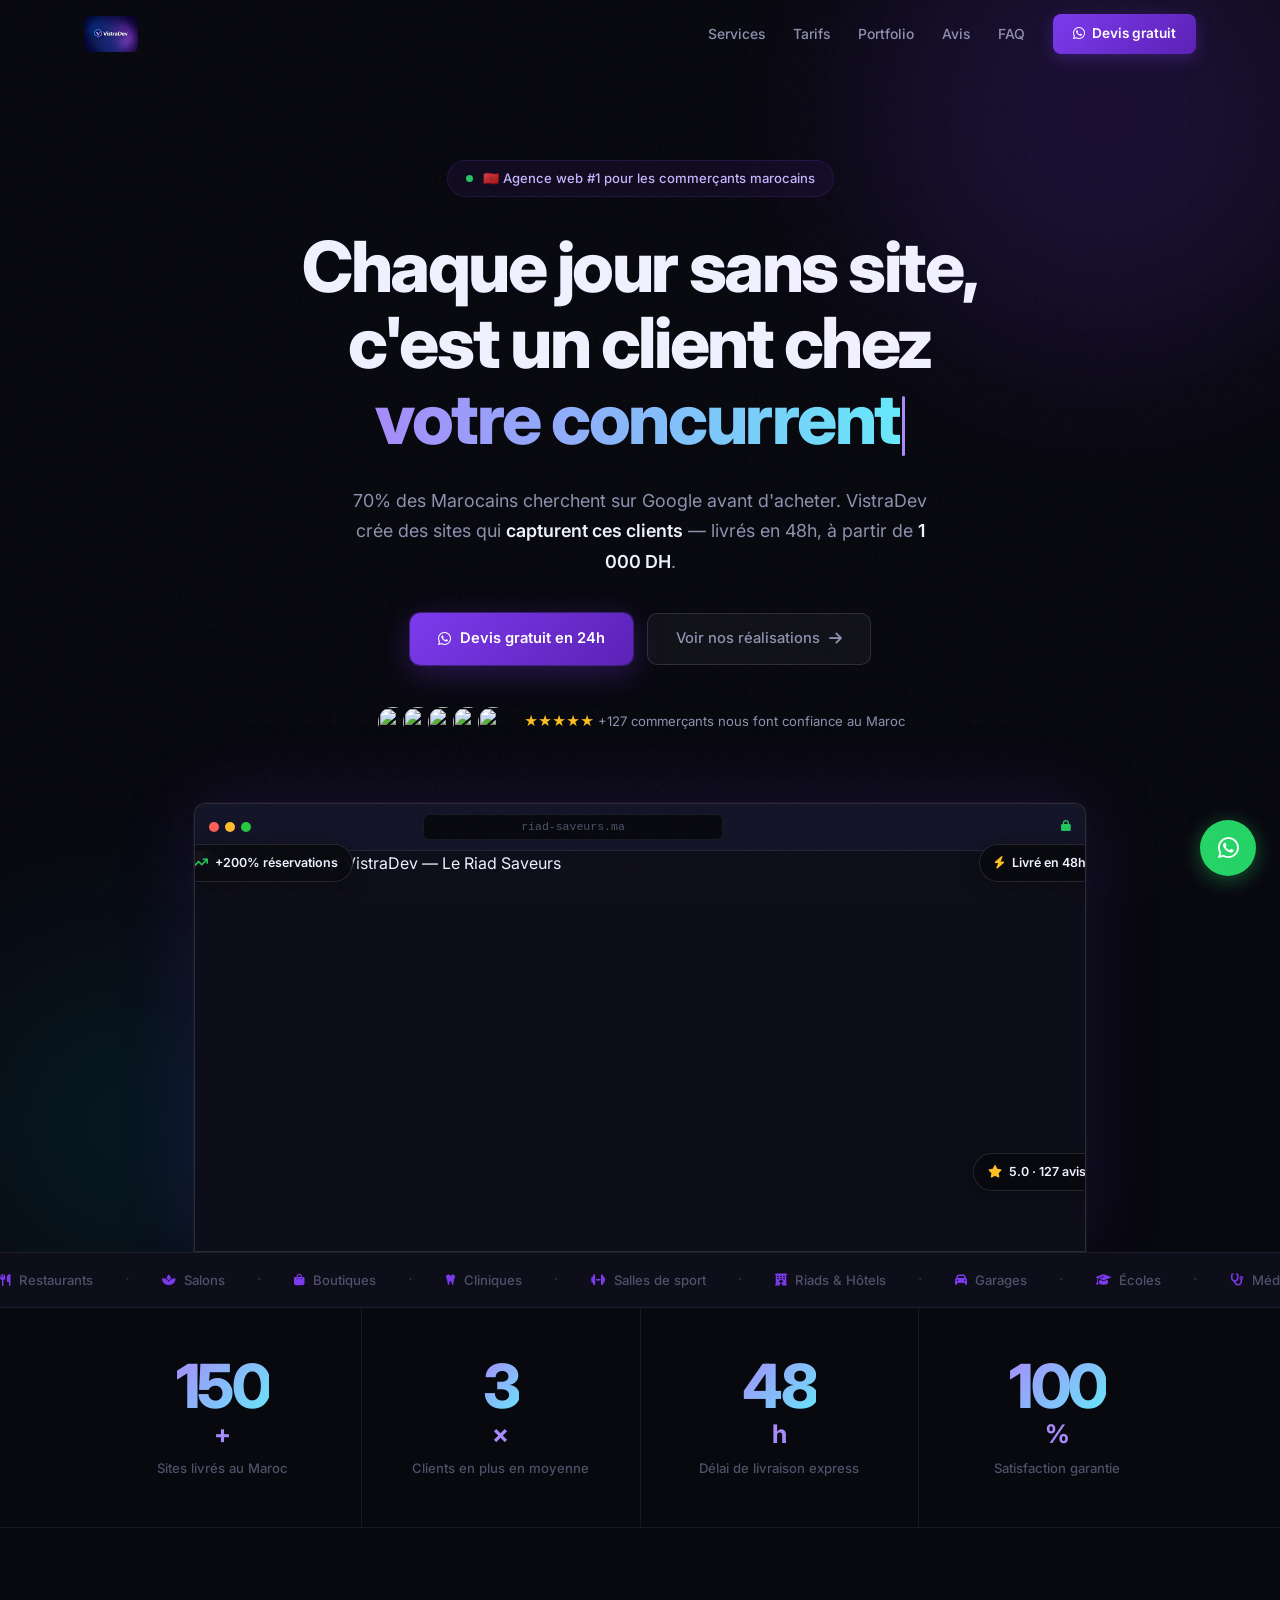
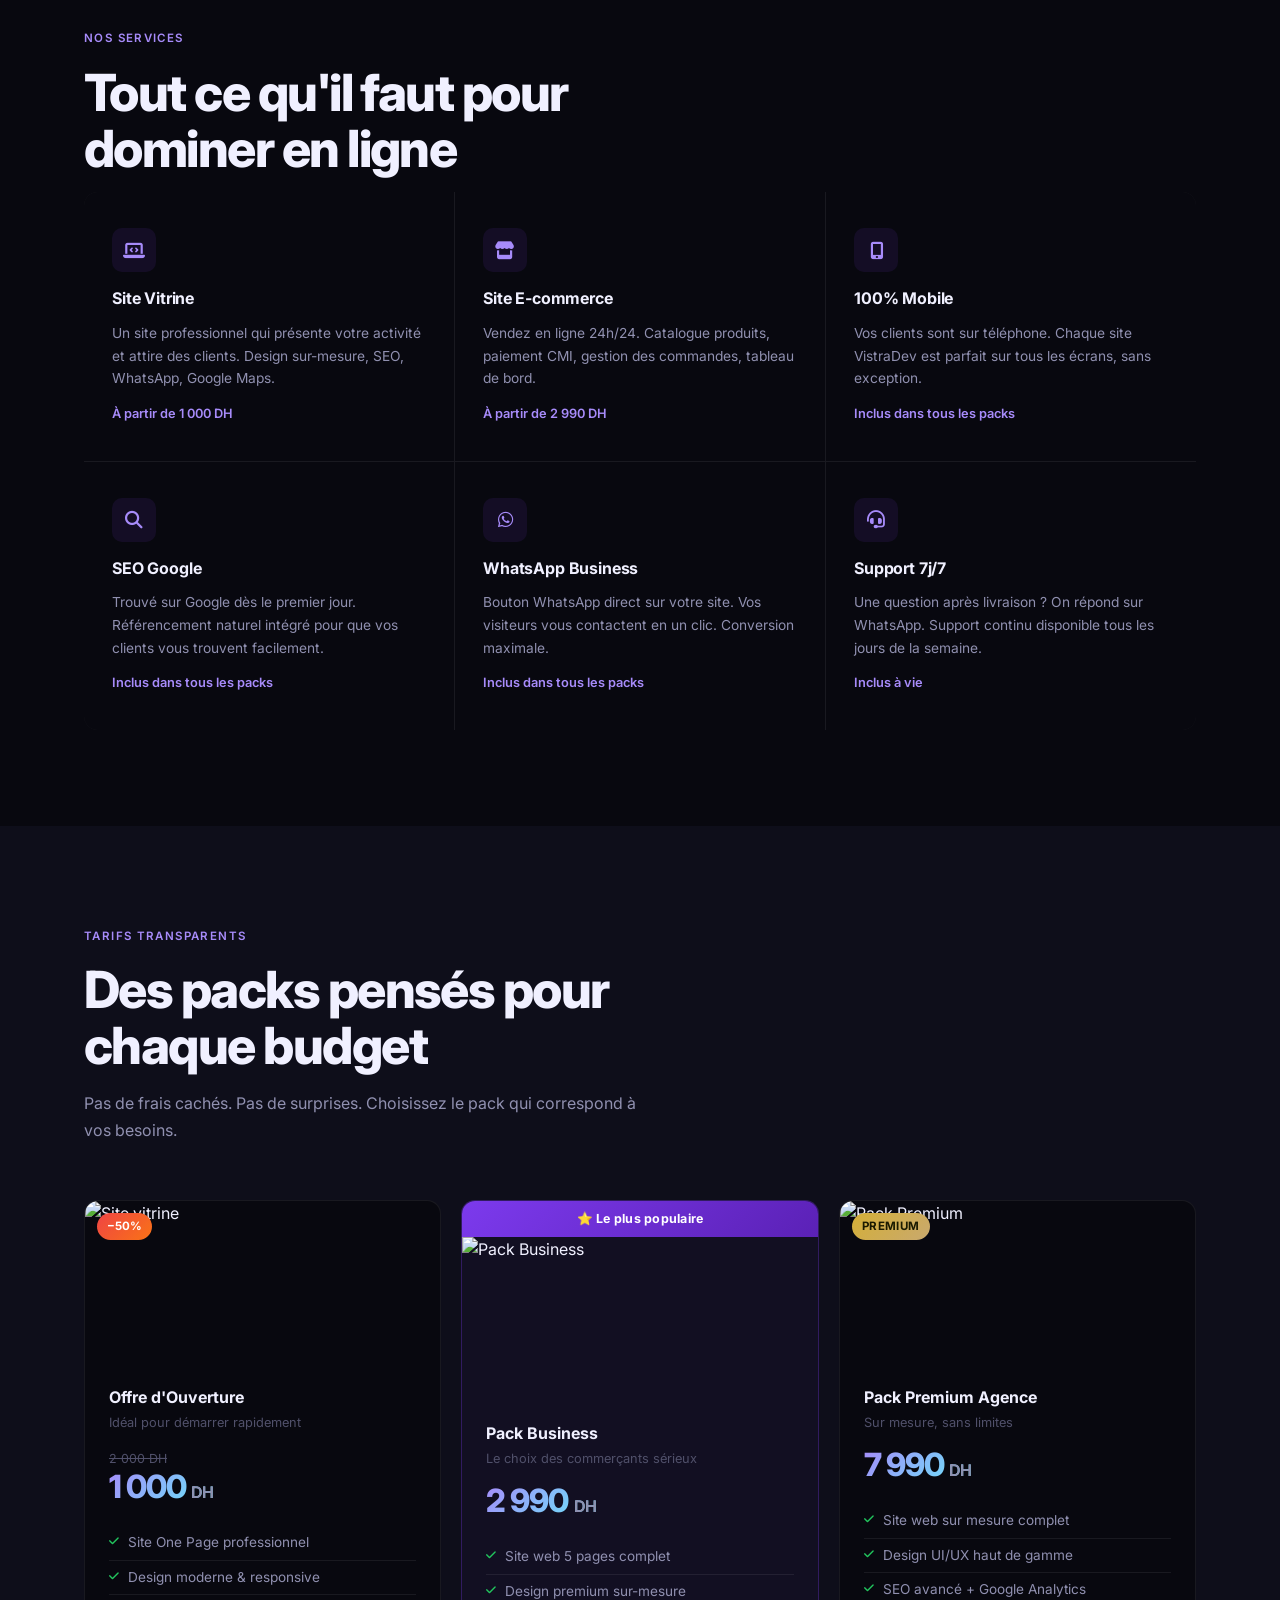
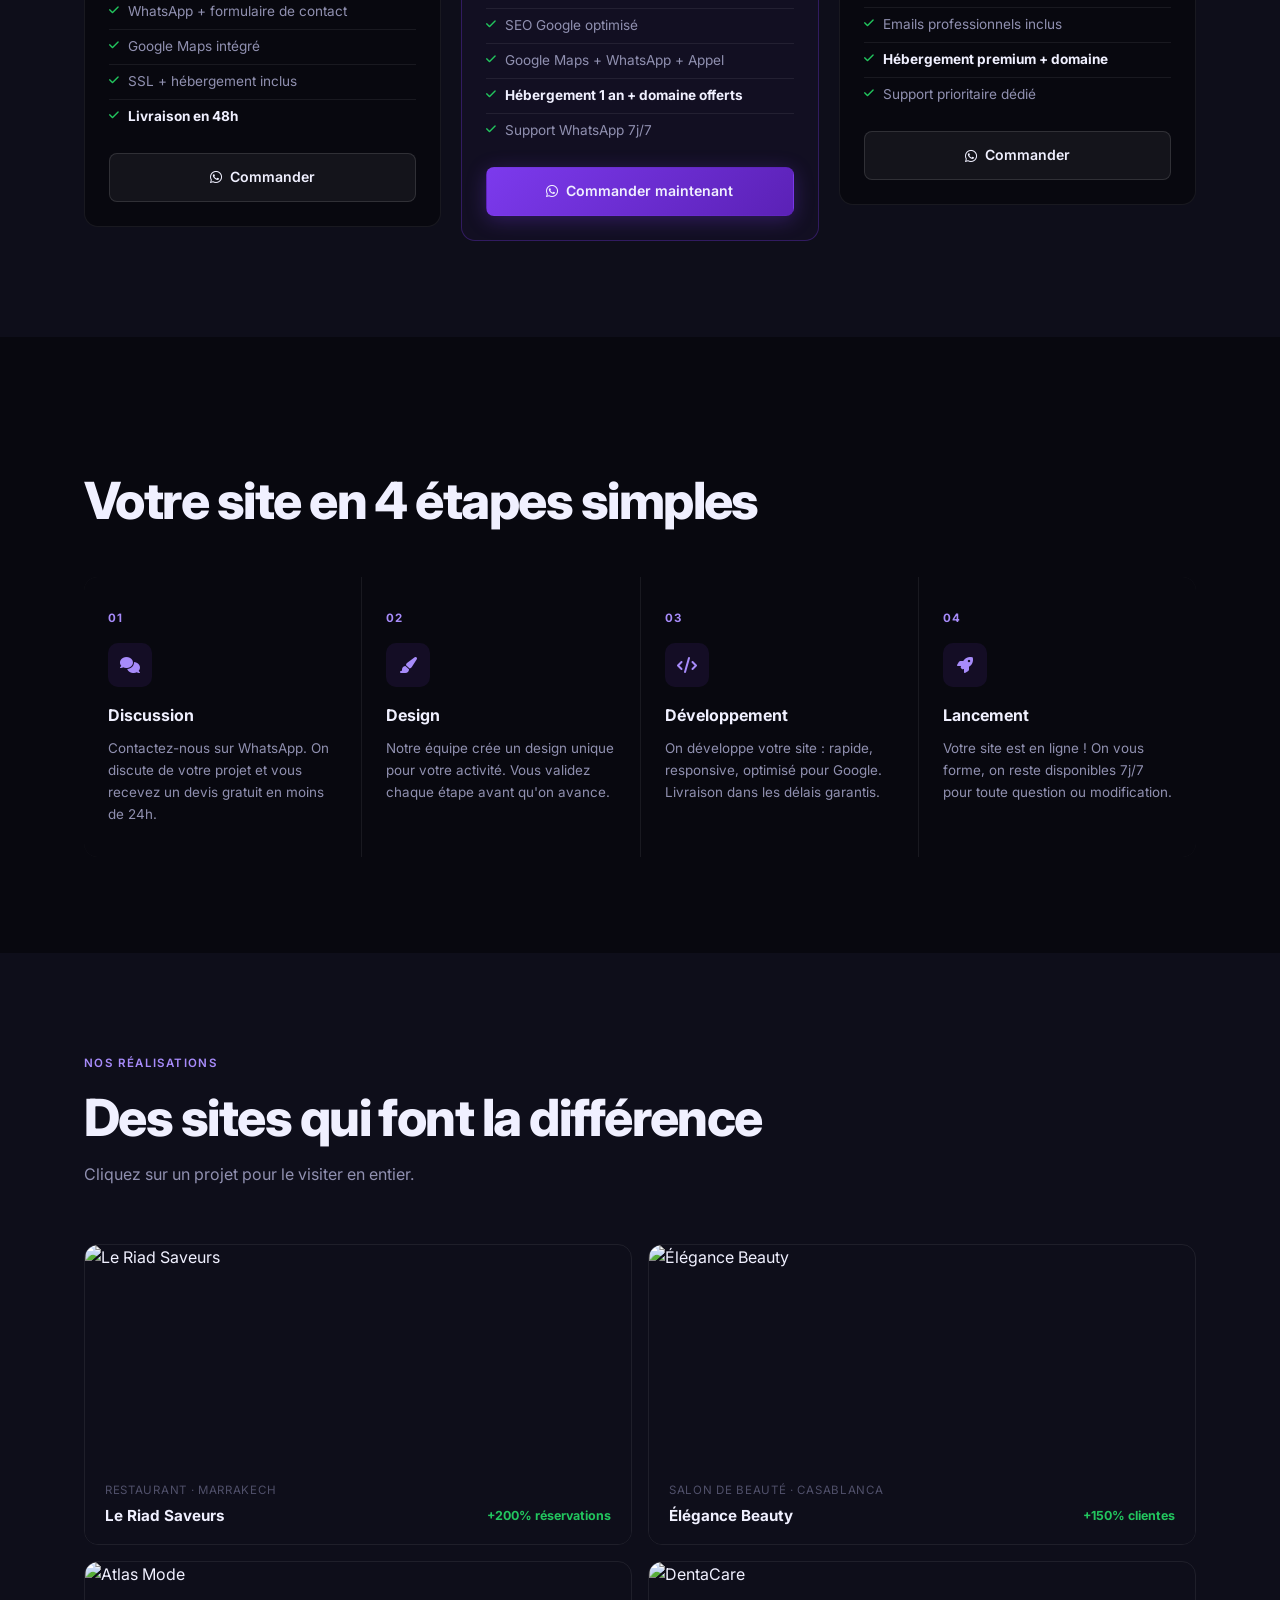
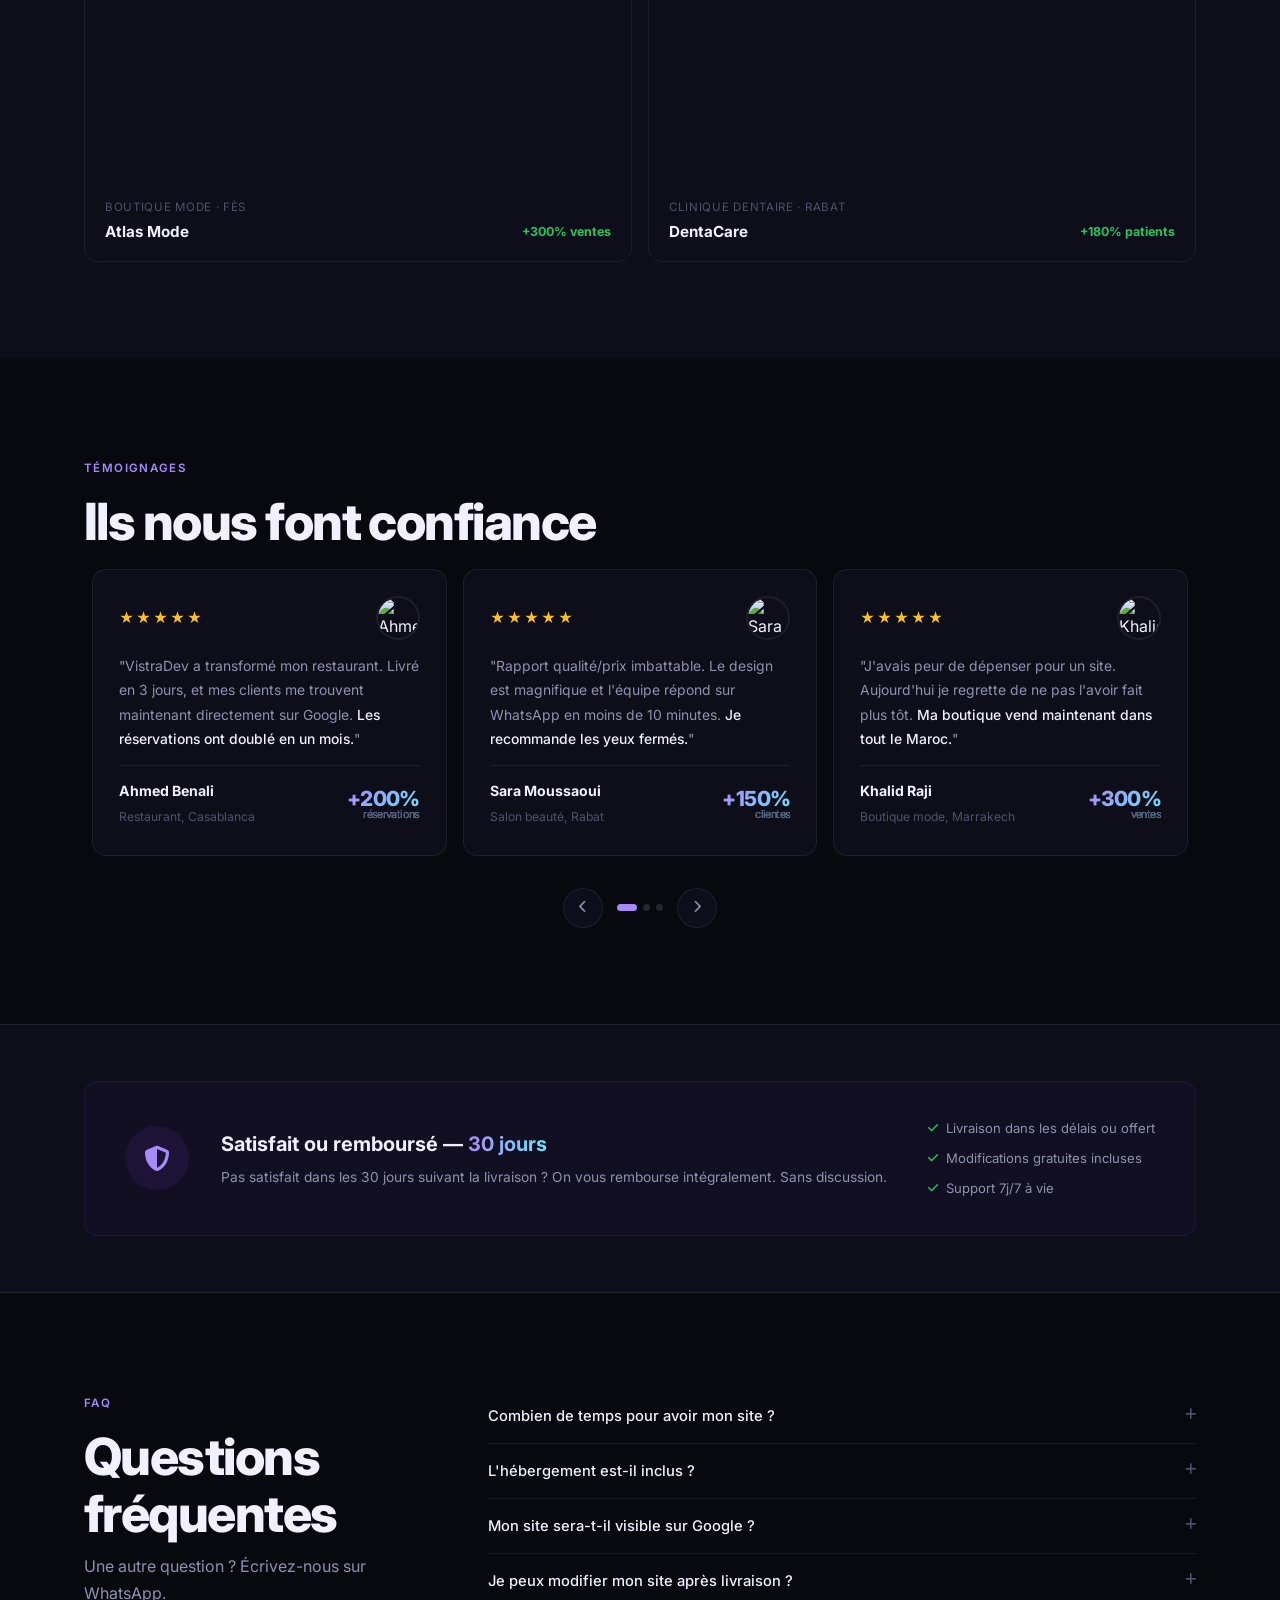
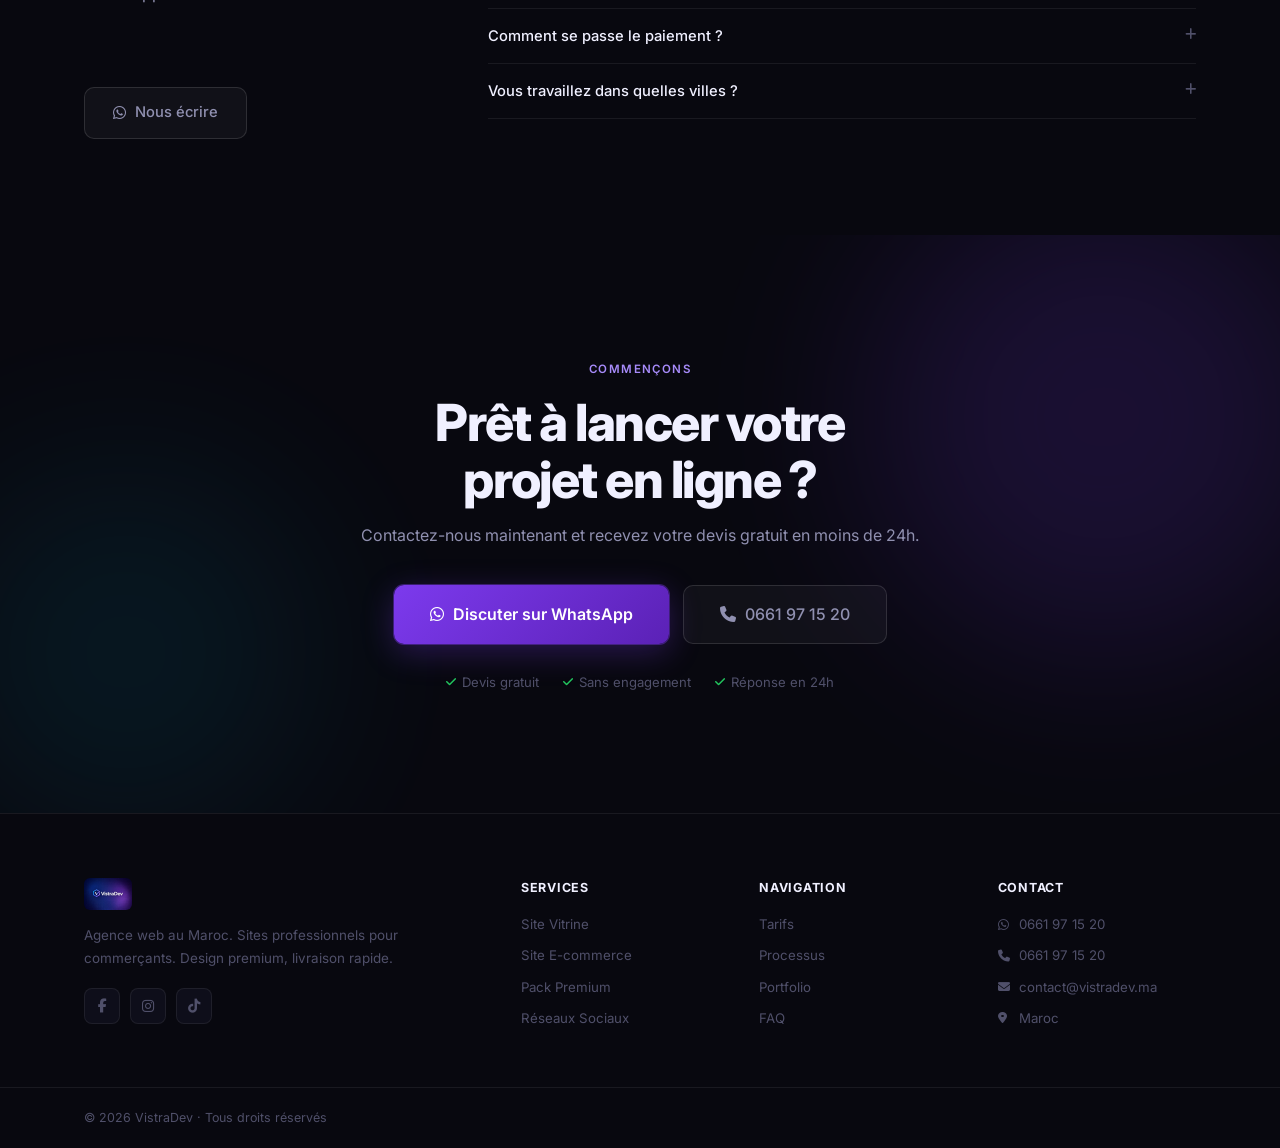
==== commit 75982739: "feat: complete redesign Linear/Vercel-inspired — fix jitter, overlap, spacing - Remove promo banner " ====
--- a/index.html
+++ b/index.html
@@ -1,940 +1,605 @@
 <!DOCTYPE html>
-<html lang="fr" dir="ltr">
+<html lang="fr">
 <head>
     <meta charset="UTF-8">
     <meta name="viewport" content="width=device-width, initial-scale=1.0">
-    <title>VistraDev — Création de Sites Web Professionnels au Maroc</title>
-    <meta name="description" content="VistraDev crée des sites web performants pour commerçants et entreprises au Maroc. Design premium, livraison rapide, prix imbattables. Devis gratuit.">
-    <meta name="keywords" content="création site web maroc, agence web maroc, site web professionnel, site vitrine maroc, e-commerce maroc, VistraDev">
-    <meta property="og:title" content="VistraDev — Votre Succès Digital">
-    <meta property="og:description" content="Sites web professionnels pour commerçants au Maroc. À partir de 1000 DH.">
-    <meta property="og:type" content="website">
+    <title>VistraDev — Sites Web Professionnels au Maroc · À partir de 1 000 DH</title>
+    <meta name="description" content="VistraDev crée des sites web qui génèrent des clients pour les commerçants au Maroc. Design premium, livraison 48h, à partir de 1000 DH.">
     <link rel="preconnect" href="https://fonts.googleapis.com">
     <link rel="preconnect" href="https://fonts.gstatic.com" crossorigin>
-    <link href="https://fonts.googleapis.com/css2?family=Inter:wght@300;400;500;600;700;800;900&family=Space+Grotesk:wght@400;500;600;700&display=swap" rel="stylesheet">
+    <link href="https://fonts.googleapis.com/css2?family=Inter:ital,opsz,wght@0,14..32,300..900;1,14..32,300..900&display=swap" rel="stylesheet">
     <link rel="stylesheet" href="https://cdnjs.cloudflare.com/ajax/libs/font-awesome/6.5.1/css/all.min.css">
     <link rel="stylesheet" href="css/styles.css">
 </head>
 <body>
-    <!-- Promo Banner -->
-    <div class="promo-banner" id="promoBanner">
-        <span class="promo-pulse"></span>
-        <span>🔥 Offre de lancement — <strong>1 000 DH</strong> seulement pour votre premier site web</span>
-        <div class="promo-countdown">
-            <div class="promo-count-item"><span id="pHours">00</span><small>h</small></div>
-            <div class="promo-count-item"><span id="pMins">00</span><small>m</small></div>
-            <div class="promo-count-item"><span id="pSecs">00</span><small>s</small></div>
-        </div>
-        <a href="https://wa.me/212661971520?text=Bonjour%20!%20Je%20veux%20profiter%20de%20l'offre%201000%20DH." target="_blank" class="promo-cta">Profiter maintenant →</a>
-        <button class="promo-close" id="promoClose" aria-label="Fermer">✕</button>
-    </div>
-
-    <!-- Cursor glow effect -->
-    <div class="cursor-glow" id="cursorGlow"></div>
-
-    <!-- Particle canvas -->
-    <canvas id="particles"></canvas>
-
-    <!-- Navigation -->
-    <nav class="navbar" id="navbar">
-        <div class="container nav-container">
-            <a href="#" class="nav-logo">
-                <img src="assets/images/logo-white.jpeg" alt="VistraDev" class="logo-img">
-            </a>
-            <div class="nav-links" id="navLinks">
-                <a href="#services" class="nav-link">Services</a>
-                <a href="#tarifs" class="nav-link">Tarifs</a>
-                <a href="#processus" class="nav-link">Processus</a>
-                <a href="#pourquoi" class="nav-link">Pourquoi Nous</a>
-                <a href="#portfolio" class="nav-link">Portfolio</a>
-                <a href="#faq" class="nav-link">FAQ</a>
-                <a href="#contact" class="nav-btn">
-                    <i class="fab fa-whatsapp"></i> Devis Gratuit
-                </a>
-            </div>
-            <button class="nav-toggle" id="navToggle" aria-label="Menu">
-                <span></span><span></span><span></span>
-            </button>
-        </div>
-    </nav>
-
-    <!-- Hero Section -->
-    <section class="hero" id="hero">
-        <div class="hero-bg-effects">
-            <div class="hero-orb hero-orb-1"></div>
-            <div class="hero-orb hero-orb-2"></div>
-            <div class="hero-orb hero-orb-3"></div>
-            <div class="hero-grid"></div>
-        </div>
-
-        <div class="container hero-split">
-            <!-- LEFT -->
-            <div class="hero-left" data-animate="fade-up">
-                <div class="hero-badge">
-                    <span class="badge-pulse"></span>
-                    <span>🇲🇦 Agence Web #1 pour les commerçants au Maroc</span>
-                </div>
-                <h1 class="hero-title">
-                    Chaque jour sans site web,<br>
-                    c'est un client chez<br>
-                    <span class="gradient-text typed-wrap"><span id="typedText"></span><span class="typed-cursor">|</span></span>
-                </h1>
-                <p class="hero-subtitle">
-                    70% des Marocains cherchent sur Google avant d'acheter.<br>
-                    VistraDev crée des sites qui <strong>capturent ces clients</strong> — livrés en 48h, à partir de 1 000 DH.
-                </p>
-                <div class="hero-ctas">
-                    <a href="https://wa.me/212661971520?text=Bonjour%20VistraDev%20!%20Je%20souhaite%20un%20devis%20gratuit%20pour%20la%20création%20de%20mon%20site%20web." class="btn btn-primary btn-glow magnetic" target="_blank">
-                        <i class="fab fa-whatsapp"></i> Devis Gratuit en 24h
-                    </a>
-                    <a href="#portfolio" class="btn btn-outline magnetic">
-                        Voir nos réalisations <i class="fas fa-arrow-right"></i>
-                    </a>
-                </div>
-                <div class="hero-social-proof">
-                    <div class="proof-avatars">
-                        <img src="https://i.pravatar.cc/36?img=11" alt="">
-                        <img src="https://i.pravatar.cc/36?img=32" alt="">
-                        <img src="https://i.pravatar.cc/36?img=47" alt="">
-                        <img src="https://i.pravatar.cc/36?img=58" alt="">
-                        <img src="https://i.pravatar.cc/36?img=23" alt="">
-                    </div>
-                    <div class="proof-text">
-                        <div class="proof-stars">★★★★★</div>
-                        <span>+127 commerçants nous font confiance au Maroc</span>
-                    </div>
-                </div>
-            </div>
-
-            <!-- RIGHT — Stacked screens -->
-            <div class="hero-right">
-                <div class="hero-screens-stack">
-                    <!-- Screen 1 — Restaurant (back, tilted) -->
-                    <div class="hero-screen screen-back tilt-card">
-                        <div class="screen-bar">
-                            <span class="dot r"></span><span class="dot y"></span><span class="dot g"></span>
-                            <span class="screen-url">leriad-saveurs.ma</span>
-                        </div>
-                        <div class="screen-content" style="background:linear-gradient(160deg,#1a0f05,#c8702a);overflow:hidden;">
-                            <img src="https://images.unsplash.com/photo-1555396273-367ea4eb4db5?w=500&q=70" alt="Restaurant" style="width:100%;height:100%;object-fit:cover;opacity:0.75;">
-                        </div>
-                    </div>
-                    <!-- Screen 2 — Boutique (middle) -->
-                    <div class="hero-screen screen-mid tilt-card">
-                        <div class="screen-bar">
-                            <span class="dot r"></span><span class="dot y"></span><span class="dot g"></span>
-                            <span class="screen-url">atlasmode.ma</span>
-                        </div>
-                        <div class="screen-content" style="background:#0a0a0a;overflow:hidden;">
-                            <img src="https://images.unsplash.com/photo-1558618666-fcd25c85cd64?w=500&q=70" alt="Mode" style="width:100%;height:100%;object-fit:cover;opacity:0.65;">
-                        </div>
-                        <div class="screen-metric"><i class="fas fa-arrow-up"></i> +300% ventes</div>
-                    </div>
-                    <!-- Screen 3 — Clinique (front) -->
-                    <div class="hero-screen screen-front tilt-card">
-                        <div class="screen-bar">
-                            <span class="dot r"></span><span class="dot y"></span><span class="dot g"></span>
-                            <span class="screen-url">dentacare.ma</span>
-                        </div>
-                        <div class="screen-content" style="background:linear-gradient(135deg,#0d1b2e,#0066cc);overflow:hidden;">
-                            <img src="https://images.unsplash.com/photo-1629909613654-28e377c37b09?w=500&q=70" alt="Clinique" style="width:100%;height:100%;object-fit:cover;opacity:0.55;">
-                        </div>
-                        <div class="screen-metric"><i class="fas fa-arrow-up"></i> +180% patients</div>
-                    </div>
-                    <!-- Floating badges -->
-                    <div class="screen-badge sb-1"><i class="fas fa-bolt" style="color:#fbbf24"></i> Livraison 48h</div>
-                    <div class="screen-badge sb-2"><i class="fas fa-star" style="color:#fbbf24"></i> 5.0 / 127 avis</div>
-                    <div class="screen-badge sb-3"><i class="fas fa-check" style="color:#22c55e"></i> SSL + Hébergement</div>
-                </div>
-            </div>
-        </div>
-
-        <div class="hero-scroll-indicator">
-            <div class="scroll-mouse"><div class="scroll-wheel"></div></div>
-        </div>
-    </section>
-
-    <!-- Marquee industries -->
-    <div class="marquee-bar">
-        <div class="marquee-track">
-            <span><i class="fas fa-utensils"></i> Restaurants</span>
-            <span><i class="fas fa-spa"></i> Salons de beauté</span>
-            <span><i class="fas fa-shopping-bag"></i> Boutiques mode</span>
-            <span><i class="fas fa-tooth"></i> Cliniques</span>
-            <span><i class="fas fa-dumbbell"></i> Salles de sport</span>
-            <span><i class="fas fa-home"></i> Immobilier</span>
-            <span><i class="fas fa-car"></i> Auto & Garage</span>
-            <span><i class="fas fa-graduation-cap"></i> Éducation</span>
-            <span><i class="fas fa-hotel"></i> Hôtels & Riads</span>
-            <span><i class="fas fa-stethoscope"></i> Médecins</span>
-            <!-- repeat for seamless loop -->
-            <span><i class="fas fa-utensils"></i> Restaurants</span>
-            <span><i class="fas fa-spa"></i> Salons de beauté</span>
-            <span><i class="fas fa-shopping-bag"></i> Boutiques mode</span>
-            <span><i class="fas fa-tooth"></i> Cliniques</span>
-            <span><i class="fas fa-dumbbell"></i> Salles de sport</span>
-            <span><i class="fas fa-home"></i> Immobilier</span>
-            <span><i class="fas fa-car"></i> Auto & Garage</span>
-            <span><i class="fas fa-graduation-cap"></i> Éducation</span>
-            <span><i class="fas fa-hotel"></i> Hôtels & Riads</span>
-            <span><i class="fas fa-stethoscope"></i> Médecins</span>
-        </div>
-    </div>
-
-    <!-- Trust Bar -->
-    <section class="trust-bar">
-        <div class="container">
-            <div class="trust-items">
-                <div class="trust-item">
-                    <i class="fas fa-bolt"></i>
-                    <span>Livraison rapide</span>
-                </div>
-                <div class="trust-item">
-                    <i class="fas fa-mobile-alt"></i>
-                    <span>100% Responsive</span>
-                </div>
-                <div class="trust-item">
-                    <i class="fas fa-search"></i>
-                    <span>SEO optimisé</span>
-                </div>
-                <div class="trust-item">
-                    <i class="fas fa-lock"></i>
-                    <span>SSL inclus</span>
-                </div>
-                <div class="trust-item">
-                    <i class="fas fa-headset"></i>
-                    <span>Support WhatsApp 7/7</span>
-                </div>
-                <div class="trust-item">
-                    <i class="fas fa-server"></i>
-                    <span>Hébergement inclus</span>
-                </div>
-            </div>
-        </div>
-    </section>
-
-    <!-- Impact Section -->
-    <section class="impact-section">
-        <div class="impact-bg">
-            <img src="https://images.unsplash.com/photo-1539635278303-d4002c07eae3?w=1400&q=60" alt="Maroc">
-        </div>
-        <div class="impact-overlay"></div>
-        <div class="container impact-content">
-            <div class="impact-tag" data-animate="fade-up">En chiffres</div>
-            <h2 class="impact-title" data-animate="fade-up" data-delay="100">
-                Des résultats réels,<br>pour de <span class="gradient-text">vrais commerçants</span>
-            </h2>
-            <div class="impact-grid">
-                <div class="impact-stat" data-animate="fade-up" data-delay="0">
-                    <span class="impact-num" data-count="150">0</span><span class="impact-suf">+</span>
-                    <span class="impact-label">Sites livrés au Maroc</span>
-                    <span class="impact-sub">Restaurants, cliniques, boutiques…</span>
-                </div>
-                <div class="impact-stat" data-animate="fade-up" data-delay="100">
-                    <span class="impact-num" data-count="3">0</span><span class="impact-suf">x</span>
-                    <span class="impact-label">Clients en plus en moyenne</span>
-                    <span class="impact-sub">Après mise en ligne du site</span>
-                </div>
-                <div class="impact-stat" data-animate="fade-up" data-delay="200">
-                    <span class="impact-num" data-count="48">0</span><span class="impact-suf">h</span>
-                    <span class="impact-label">Délai de livraison express</span>
-                    <span class="impact-sub">Pour les sites One Page</span>
-                </div>
-                <div class="impact-stat" data-animate="fade-up" data-delay="300">
-                    <span class="impact-num" data-count="100">0</span><span class="impact-suf">%</span>
-                    <span class="impact-label">Satisfaction client</span>
-                    <span class="impact-sub">Satisfait ou remboursé 30j</span>
-                </div>
-            </div>
-        </div>
-    </section>
-
-    <!-- Services Section -->
-    <section class="section services" id="services">
-        <div class="container">
-            <div class="section-header" data-animate="fade-up">
-                <span class="section-tag">Nos Services</span>
-                <h2 class="section-title">Tout ce qu'il faut pour<br><span class="gradient-text">dominer en ligne</span></h2>
-                <p class="section-desc">De la simple page vitrine au site e-commerce complet, nous créons des solutions digitales sur mesure pour chaque commerçant.</p>
-            </div>
-            <div class="services-grid">
-                <div class="service-card" data-animate="fade-up" data-delay="0">
-                    <div class="service-icon">
-                        <i class="fas fa-laptop-code"></i>
-                    </div>
-                    <h3>Site Vitrine</h3>
-                    <p>Un site professionnel qui présente votre activité et attire de nouveaux clients. Design moderne et responsive.</p>
-                    <ul class="service-features">
-                        <li><i class="fas fa-check"></i> Design personnalisé</li>
-                        <li><i class="fas fa-check"></i> Formulaire de contact</li>
-                        <li><i class="fas fa-check"></i> Google Maps intégré</li>
-                        <li><i class="fas fa-check"></i> WhatsApp click-to-chat</li>
+
+<!-- Nav -->
+<nav id="nav">
+    <div class="nav-inner">
+        <a href="#" class="nav-logo">
+            <img src="assets/images/logo-white.jpeg" alt="VistraDev">
+        </a>
+        <div class="nav-links" id="navLinks">
+            <a href="#services">Services</a>
+            <a href="#tarifs">Tarifs</a>
+            <a href="#portfolio">Portfolio</a>
+            <a href="#avis">Avis</a>
+            <a href="#faq">FAQ</a>
+            <a href="https://wa.me/212661971520?text=Bonjour%20VistraDev%20!%20Je%20voudrais%20un%20devis%20gratuit." target="_blank" class="nav-cta">
+                <i class="fab fa-whatsapp"></i> Devis gratuit
+            </a>
+        </div>
+        <button class="nav-burger" id="navBurger" aria-label="Menu">
+            <span></span><span></span><span></span>
+        </button>
+    </div>
+</nav>
+
+<!-- Hero -->
+<section id="hero">
+    <div class="hero-bg">
+        <div class="orb orb-1"></div>
+        <div class="orb orb-2"></div>
+        <div class="dot-grid"></div>
+    </div>
+    <div class="container hero-body">
+        <div class="hero-kicker" data-reveal>
+            <span class="kicker-dot"></span>
+            <span>🇲🇦 Agence web #1 pour les commerçants marocains</span>
+        </div>
+        <h1 class="hero-h1" data-reveal data-delay="80">
+            Chaque jour sans site,<br>
+            c'est un client chez <span class="typed-line"><span id="typed"></span><span class="cursor-blink">|</span></span>
+        </h1>
+        <p class="hero-sub" data-reveal data-delay="160">
+            70% des Marocains cherchent sur Google avant d'acheter. VistraDev crée des sites qui <strong>capturent ces clients</strong> — livrés en 48h, à partir de <strong>1 000 DH</strong>.
+        </p>
+        <div class="hero-ctas" data-reveal data-delay="240">
+            <a href="https://wa.me/212661971520?text=Bonjour%20VistraDev%20!%20Je%20voudrais%20un%20devis%20gratuit." target="_blank" class="btn-primary">
+                <i class="fab fa-whatsapp"></i> Devis gratuit en 24h
+            </a>
+            <a href="#portfolio" class="btn-ghost">Voir nos réalisations <i class="fas fa-arrow-right"></i></a>
+        </div>
+        <div class="hero-proof" data-reveal data-delay="320">
+            <div class="proof-faces">
+                <img src="https://i.pravatar.cc/40?img=11" alt="">
+                <img src="https://i.pravatar.cc/40?img=32" alt="">
+                <img src="https://i.pravatar.cc/40?img=47" alt="">
+                <img src="https://i.pravatar.cc/40?img=58" alt="">
+                <img src="https://i.pravatar.cc/40?img=23" alt="">
+            </div>
+            <div class="proof-copy">
+                <span class="proof-stars">★★★★★</span>
+                <span>+127 commerçants nous font confiance au Maroc</span>
+            </div>
+        </div>
+    </div>
+
+    <!-- Browser mockup -->
+    <div class="hero-mockup-outer" data-reveal data-delay="400">
+        <div class="browser-frame">
+            <div class="browser-bar">
+                <span class="dot-r"></span><span class="dot-y"></span><span class="dot-g"></span>
+                <span class="browser-url">riad-saveurs.ma</span>
+                <span class="browser-secure"><i class="fas fa-lock"></i></span>
+            </div>
+            <div class="browser-screen">
+                <img src="https://images.unsplash.com/photo-1555396273-367ea4eb4db5?w=1200&q=80" alt="Site web créé par VistraDev — Le Riad Saveurs">
+                <div class="browser-overlay"></div>
+            </div>
+            <!-- Floating metrics -->
+            <div class="metric-badge metric-1" data-reveal data-delay="600">
+                <i class="fas fa-arrow-trend-up" style="color:#22c55e"></i>
+                <span>+200% réservations</span>
+            </div>
+            <div class="metric-badge metric-2" data-reveal data-delay="700">
+                <i class="fas fa-bolt" style="color:#fbbf24"></i>
+                <span>Livré en 48h</span>
+            </div>
+            <div class="metric-badge metric-3" data-reveal data-delay="800">
+                <i class="fas fa-star" style="color:#fbbf24"></i>
+                <span>5.0 · 127 avis</span>
+            </div>
+        </div>
+    </div>
+</section>
+
+<!-- Marquee -->
+<div class="marquee-bar">
+    <div class="marquee-inner">
+        <span><i class="fas fa-utensils"></i>Restaurants</span>
+        <span class="m-sep">·</span>
+        <span><i class="fas fa-spa"></i>Salons</span>
+        <span class="m-sep">·</span>
+        <span><i class="fas fa-shopping-bag"></i>Boutiques</span>
+        <span class="m-sep">·</span>
+        <span><i class="fas fa-tooth"></i>Cliniques</span>
+        <span class="m-sep">·</span>
+        <span><i class="fas fa-dumbbell"></i>Salles de sport</span>
+        <span class="m-sep">·</span>
+        <span><i class="fas fa-hotel"></i>Riads & Hôtels</span>
+        <span class="m-sep">·</span>
+        <span><i class="fas fa-car"></i>Garages</span>
+        <span class="m-sep">·</span>
+        <span><i class="fas fa-graduation-cap"></i>Écoles</span>
+        <span class="m-sep">·</span>
+        <span><i class="fas fa-stethoscope"></i>Médecins</span>
+        <span class="m-sep">·</span>
+        <span><i class="fas fa-home"></i>Immobilier</span>
+        <span class="m-sep">·</span>
+        <!-- repeat -->
+        <span><i class="fas fa-utensils"></i>Restaurants</span>
+        <span class="m-sep">·</span>
+        <span><i class="fas fa-spa"></i>Salons</span>
+        <span class="m-sep">·</span>
+        <span><i class="fas fa-shopping-bag"></i>Boutiques</span>
+        <span class="m-sep">·</span>
+        <span><i class="fas fa-tooth"></i>Cliniques</span>
+        <span class="m-sep">·</span>
+        <span><i class="fas fa-dumbbell"></i>Salles de sport</span>
+        <span class="m-sep">·</span>
+        <span><i class="fas fa-hotel"></i>Riads & Hôtels</span>
+        <span class="m-sep">·</span>
+        <span><i class="fas fa-car"></i>Garages</span>
+        <span class="m-sep">·</span>
+        <span><i class="fas fa-graduation-cap"></i>Écoles</span>
+        <span class="m-sep">·</span>
+        <span><i class="fas fa-stethoscope"></i>Médecins</span>
+        <span class="m-sep">·</span>
+        <span><i class="fas fa-home"></i>Immobilier</span>
+    </div>
+</div>
+
+<!-- Stats -->
+<section class="stats-section">
+    <div class="container">
+        <div class="stats-grid">
+            <div class="stat-cell" data-reveal>
+                <span class="stat-n" data-count="150">0</span><span class="stat-s">+</span>
+                <span class="stat-l">Sites livrés au Maroc</span>
+            </div>
+            <div class="stat-cell" data-reveal data-delay="80">
+                <span class="stat-n" data-count="3">0</span><span class="stat-s">×</span>
+                <span class="stat-l">Clients en plus en moyenne</span>
+            </div>
+            <div class="stat-cell" data-reveal data-delay="160">
+                <span class="stat-n" data-count="48">0</span><span class="stat-s">h</span>
+                <span class="stat-l">Délai de livraison express</span>
+            </div>
+            <div class="stat-cell" data-reveal data-delay="240">
+                <span class="stat-n" data-count="100">0</span><span class="stat-s">%</span>
+                <span class="stat-l">Satisfaction garantie</span>
+            </div>
+        </div>
+    </div>
+</section>
+
+<!-- Services -->
+<section id="services" class="section">
+    <div class="container">
+        <div class="section-label" data-reveal>Nos services</div>
+        <h2 class="section-h2" data-reveal data-delay="80">Tout ce qu'il faut pour<br>dominer en ligne</h2>
+        <div class="features-grid">
+            <div class="feature-cell" data-reveal data-delay="0">
+                <div class="feat-icon"><i class="fas fa-laptop-code"></i></div>
+                <h3>Site Vitrine</h3>
+                <p>Un site professionnel qui présente votre activité et attire des clients. Design sur-mesure, SEO, WhatsApp, Google Maps.</p>
+                <span class="feat-price">À partir de 1 000 DH</span>
+            </div>
+            <div class="feature-cell" data-reveal data-delay="60">
+                <div class="feat-icon"><i class="fas fa-store"></i></div>
+                <h3>Site E-commerce</h3>
+                <p>Vendez en ligne 24h/24. Catalogue produits, paiement CMI, gestion des commandes, tableau de bord.</p>
+                <span class="feat-price">À partir de 2 990 DH</span>
+            </div>
+            <div class="feature-cell" data-reveal data-delay="120">
+                <div class="feat-icon"><i class="fas fa-mobile-alt"></i></div>
+                <h3>100% Mobile</h3>
+                <p>Vos clients sont sur téléphone. Chaque site VistraDev est parfait sur tous les écrans, sans exception.</p>
+                <span class="feat-price">Inclus dans tous les packs</span>
+            </div>
+            <div class="feature-cell" data-reveal data-delay="180">
+                <div class="feat-icon"><i class="fas fa-search"></i></div>
+                <h3>SEO Google</h3>
+                <p>Trouvé sur Google dès le premier jour. Référencement naturel intégré pour que vos clients vous trouvent facilement.</p>
+                <span class="feat-price">Inclus dans tous les packs</span>
+            </div>
+            <div class="feature-cell" data-reveal data-delay="240">
+                <div class="feat-icon"><i class="fab fa-whatsapp"></i></div>
+                <h3>WhatsApp Business</h3>
+                <p>Bouton WhatsApp direct sur votre site. Vos visiteurs vous contactent en un clic. Conversion maximale.</p>
+                <span class="feat-price">Inclus dans tous les packs</span>
+            </div>
+            <div class="feature-cell" data-reveal data-delay="300">
+                <div class="feat-icon"><i class="fas fa-headset"></i></div>
+                <h3>Support 7j/7</h3>
+                <p>Une question après livraison ? On répond sur WhatsApp. Support continu disponible tous les jours de la semaine.</p>
+                <span class="feat-price">Inclus à vie</span>
+            </div>
+        </div>
+    </div>
+</section>
+
+<!-- Pricing -->
+<section id="tarifs" class="section section-alt">
+    <div class="container">
+        <div class="section-label" data-reveal>Tarifs transparents</div>
+        <h2 class="section-h2" data-reveal data-delay="80">Des packs pensés pour<br>chaque budget</h2>
+        <p class="section-sub" data-reveal data-delay="160">Pas de frais cachés. Pas de surprises. Choisissez le pack qui correspond à vos besoins.</p>
+        <div class="pricing-row">
+            <!-- Pack 1 -->
+            <div class="pack-card" data-reveal data-delay="0">
+                <div class="pack-img">
+                    <img src="https://images.unsplash.com/photo-1467232004584-a241de8bcf5d?w=600&q=75" alt="Site vitrine">
+                    <div class="pack-badge-sale">−50%</div>
+                </div>
+                <div class="pack-body">
+                    <div class="pack-name">Offre d'Ouverture</div>
+                    <div class="pack-desc">Idéal pour démarrer rapidement</div>
+                    <div class="pack-price">
+                        <span class="pack-old">2 000 DH</span>
+                        <span class="pack-amount">1 000 <small>DH</small></span>
+                    </div>
+                    <ul class="pack-features">
+                        <li><i class="fas fa-check"></i>Site One Page professionnel</li>
+                        <li><i class="fas fa-check"></i>Design moderne & responsive</li>
+                        <li><i class="fas fa-check"></i>WhatsApp + formulaire de contact</li>
+                        <li><i class="fas fa-check"></i>Google Maps intégré</li>
+                        <li><i class="fas fa-check"></i>SSL + hébergement inclus</li>
+                        <li><i class="fas fa-check"></i><strong>Livraison en 48h</strong></li>
                     </ul>
-                    <span class="service-price">À partir de 1 000 DH</span>
-                </div>
-                <div class="service-card featured" data-animate="fade-up" data-delay="100">
-                    <div class="card-badge">Populaire</div>
-                    <div class="service-icon">
-                        <i class="fas fa-store"></i>
-                    </div>
-                    <h3>Site E-commerce</h3>
-                    <p>Vendez en ligne 24h/24. Paiement CMI, gestion de stock, tableau de bord et plus encore.</p>
-                    <ul class="service-features">
-                        <li><i class="fas fa-check"></i> Catalogue produits</li>
-                        <li><i class="fas fa-check"></i> Paiement en ligne CMI</li>
-                        <li><i class="fas fa-check"></i> Gestion des commandes</li>
-                        <li><i class="fas fa-check"></i> Tableau de bord</li>
-                    </ul>
-                    <span class="service-price">À partir de 2 990 DH</span>
-                </div>
-                <div class="service-card" data-animate="fade-up" data-delay="200">
-                    <div class="service-icon">
-                        <i class="fas fa-bullhorn"></i>
-                    </div>
-                    <h3>Site + Réseaux Sociaux</h3>
-                    <p>Un pack complet : votre site web professionnel + la gestion de vos réseaux sociaux pour une présence digitale 360°.</p>
-                    <ul class="service-features">
-                        <li><i class="fas fa-check"></i> Site web complet</li>
-                        <li><i class="fas fa-check"></i> Pages Facebook & Instagram</li>
-                        <li><i class="fas fa-check"></i> 10 publications designées</li>
-                        <li><i class="fas fa-check"></i> Optimisation des profils</li>
-                    </ul>
-                    <span class="service-price">À partir de 3 490 DH</span>
-                </div>
-            </div>
-        </div>
-    </section>
-
-    <!-- Pricing Section -->
-    <section class="section pricing" id="tarifs">
-        <div class="container">
-            <div class="section-header" data-animate="fade-up">
-                <span class="section-tag">Tarifs transparents</span>
-                <h2 class="section-title">Des packs pensés pour<br><span class="gradient-text">chaque budget</span></h2>
-                <p class="section-desc">Pas de frais cachés. Pas de surprises. Choisissez le pack qui correspond à vos besoins.</p>
-            </div>
-            <div class="pricing-grid pricing-grid-3">
-
-                <!-- Pack 1: Offre d'ouverture -->
-                <div class="pricing-card" data-animate="fade-up" data-delay="0">
-                    <div class="pricing-img">
-                        <img src="https://images.unsplash.com/photo-1467232004584-a241de8bcf5d?w=600&q=80" alt="Site vitrine">
-                        <div class="pricing-img-overlay"><div class="discount-badge">-50%</div></div>
-                    </div>
-                    <div class="pricing-header">
-                        <h3 class="pricing-name">Offre d'Ouverture</h3>
-                        <p class="pricing-desc">Idéal pour démarrer rapidement</p>
-                        <div class="pricing-amount">
-                            <span class="old-price">2 000 DH</span>
-                            <span class="price">1 000</span>
-                            <span class="currency">DH</span>
-                        </div>
-                    </div>
-                    <ul class="pricing-features">
-                        <li><i class="fas fa-check-circle"></i> Site One Page professionnel</li>
-                        <li><i class="fas fa-check-circle"></i> Design moderne & responsive</li>
-                        <li><i class="fas fa-check-circle"></i> WhatsApp + formulaire de contact</li>
-                        <li><i class="fas fa-check-circle"></i> Google Maps intégré</li>
-                        <li><i class="fas fa-check-circle"></i> SSL + hébergement inclus</li>
-                        <li><i class="fas fa-check-circle"></i> <strong>Livraison en 48h</strong></li>
-                    </ul>
-                    <a href="https://wa.me/212661971520?text=Bonjour%20!%20Je%20suis%20intéressé(e)%20par%20l'Offre%20d'Ouverture%20à%201000%20DH." class="btn btn-outline btn-block" target="_blank">
+                    <a href="https://wa.me/212661971520?text=Bonjour%20!%20Je%20veux%20l'Offre%20d'Ouverture%20à%201000%20DH." target="_blank" class="pack-cta">
                         <i class="fab fa-whatsapp"></i> Commander
                     </a>
                 </div>
-
-                <!-- Pack 2: Business (Recommended) -->
-                <div class="pricing-card pricing-featured" data-animate="fade-up" data-delay="100">
-                    <div class="pricing-badge">⭐ Le plus populaire</div>
-                    <div class="pricing-img">
-                        <img src="https://images.unsplash.com/photo-1551650975-87deedd944c3?w=600&q=80" alt="Pack Business">
-                    </div>
-                    <div class="pricing-header">
-                        <h3 class="pricing-name">Pack Business</h3>
-                        <p class="pricing-desc">Le choix des commerçants sérieux</p>
-                        <div class="pricing-amount">
-                            <span class="price">2 990</span>
-                            <span class="currency">DH</span>
-                        </div>
-                    </div>
-                    <ul class="pricing-features">
-                        <li><i class="fas fa-check-circle"></i> Site web 5 pages complet</li>
-                        <li><i class="fas fa-check-circle"></i> Design premium sur-mesure</li>
-                        <li><i class="fas fa-check-circle"></i> SEO Google optimisé</li>
-                        <li><i class="fas fa-check-circle"></i> Google Maps + WhatsApp + Appel</li>
-                        <li><i class="fas fa-check-circle"></i> <strong>Hébergement 1 an + domaine offerts</strong></li>
-                        <li><i class="fas fa-check-circle"></i> Support WhatsApp 7j/7</li>
+            </div>
+
+            <!-- Pack 2 — Recommended -->
+            <div class="pack-card pack-featured" data-reveal data-delay="100">
+                <div class="pack-recommended">⭐ Le plus populaire</div>
+                <div class="pack-img">
+                    <img src="https://images.unsplash.com/photo-1551650975-87deedd944c3?w=600&q=75" alt="Pack Business">
+                </div>
+                <div class="pack-body">
+                    <div class="pack-name">Pack Business</div>
+                    <div class="pack-desc">Le choix des commerçants sérieux</div>
+                    <div class="pack-price">
+                        <span class="pack-amount">2 990 <small>DH</small></span>
+                    </div>
+                    <ul class="pack-features">
+                        <li><i class="fas fa-check"></i>Site web 5 pages complet</li>
+                        <li><i class="fas fa-check"></i>Design premium sur-mesure</li>
+                        <li><i class="fas fa-check"></i>SEO Google optimisé</li>
+                        <li><i class="fas fa-check"></i>Google Maps + WhatsApp + Appel</li>
+                        <li><i class="fas fa-check"></i><strong>Hébergement 1 an + domaine offerts</strong></li>
+                        <li><i class="fas fa-check"></i>Support WhatsApp 7j/7</li>
                     </ul>
-                    <a href="https://wa.me/212661971520?text=Bonjour%20!%20Je%20suis%20intéressé(e)%20par%20le%20Pack%20Business%20à%202990%20DH." class="btn btn-primary btn-glow btn-block" target="_blank">
+                    <a href="https://wa.me/212661971520?text=Bonjour%20!%20Je%20veux%20le%20Pack%20Business%20à%202990%20DH." target="_blank" class="pack-cta pack-cta-primary">
                         <i class="fab fa-whatsapp"></i> Commander maintenant
                     </a>
                 </div>
-
-                <!-- Pack 3: Premium Agence -->
-                <div class="pricing-card pricing-premium" data-animate="fade-up" data-delay="200">
-                    <div class="pricing-img">
-                        <img src="https://images.unsplash.com/photo-1507003211169-0a1dd7228f2d?w=600&q=80" alt="Pack Premium">
-                        <div class="pricing-img-overlay"><span class="premium-label">Premium</span></div>
-                    </div>
-                    <div class="pricing-header">
-                        <h3 class="pricing-name">Pack Premium Agence</h3>
-                        <p class="pricing-desc">Sur mesure, sans limites</p>
-                        <div class="pricing-amount">
-                            <span class="price">7 990</span>
-                            <span class="currency">DH</span>
-                        </div>
-                    </div>
-                    <ul class="pricing-features">
-                        <li><i class="fas fa-check-circle"></i> Site web sur mesure complet</li>
-                        <li><i class="fas fa-check-circle"></i> Design UI/UX haut de gamme</li>
-                        <li><i class="fas fa-check-circle"></i> SEO avancé + Google Analytics</li>
-                        <li><i class="fas fa-check-circle"></i> Emails professionnels inclus</li>
-                        <li><i class="fas fa-check-circle"></i> <strong>Hébergement premium + domaine</strong></li>
-                        <li><i class="fas fa-check-circle"></i> Support prioritaire dédié</li>
+            </div>
+
+            <!-- Pack 3 -->
+            <div class="pack-card" data-reveal data-delay="200">
+                <div class="pack-img">
+                    <img src="https://images.unsplash.com/photo-1497366216548-37526070297c?w=600&q=75" alt="Pack Premium">
+                    <div class="pack-badge-gold">Premium</div>
+                </div>
+                <div class="pack-body">
+                    <div class="pack-name">Pack Premium Agence</div>
+                    <div class="pack-desc">Sur mesure, sans limites</div>
+                    <div class="pack-price">
+                        <span class="pack-amount">7 990 <small>DH</small></span>
+                    </div>
+                    <ul class="pack-features">
+                        <li><i class="fas fa-check"></i>Site web sur mesure complet</li>
+                        <li><i class="fas fa-check"></i>Design UI/UX haut de gamme</li>
+                        <li><i class="fas fa-check"></i>SEO avancé + Google Analytics</li>
+                        <li><i class="fas fa-check"></i>Emails professionnels inclus</li>
+                        <li><i class="fas fa-check"></i><strong>Hébergement premium + domaine</strong></li>
+                        <li><i class="fas fa-check"></i>Support prioritaire dédié</li>
                     </ul>
-                    <a href="https://wa.me/212661971520?text=Bonjour%20!%20Je%20suis%20intéressé(e)%20par%20le%20Pack%20Premium%20Agence%20à%207990%20DH." class="btn btn-outline btn-block" target="_blank">
+                    <a href="https://wa.me/212661971520?text=Bonjour%20!%20Je%20veux%20le%20Pack%20Premium%20à%207990%20DH." target="_blank" class="pack-cta">
                         <i class="fab fa-whatsapp"></i> Commander
                     </a>
                 </div>
-
-            </div>
-        </div>
-    </section>
-
-    <!-- Process Section -->
-    <section class="section process" id="processus">
-        <div class="container">
-            <div class="section-header" data-animate="fade-up">
-                <span class="section-tag">Comment ça marche</span>
-                <h2 class="section-title">Votre site en<br><span class="gradient-text">4 étapes simples</span></h2>
-            </div>
-            <div class="process-timeline">
-                <div class="process-line"></div>
-                <div class="process-step" data-animate="fade-up" data-delay="0">
-                    <div class="step-number">01</div>
-                    <div class="step-content">
-                        <div class="step-icon"><i class="fas fa-comments"></i></div>
-                        <h3>Discussion</h3>
-                        <p>Vous nous contactez via WhatsApp. On discute de votre projet, vos besoins et vos objectifs. Devis gratuit en 24h.</p>
-                    </div>
-                </div>
-                <div class="process-step" data-animate="fade-up" data-delay="100">
-                    <div class="step-number">02</div>
-                    <div class="step-content">
-                        <div class="step-icon"><i class="fas fa-paint-brush"></i></div>
-                        <h3>Design</h3>
-                        <p>Notre équipe crée un design unique adapté à votre activité. Vous validez chaque étape avant qu'on avance.</p>
-                    </div>
-                </div>
-                <div class="process-step" data-animate="fade-up" data-delay="200">
-                    <div class="step-number">03</div>
-                    <div class="step-content">
-                        <div class="step-icon"><i class="fas fa-code"></i></div>
-                        <h3>Développement</h3>
-                        <p>On développe votre site avec les meilleures technologies. Responsive, rapide, optimisé pour Google.</p>
-                    </div>
-                </div>
-                <div class="process-step" data-animate="fade-up" data-delay="300">
-                    <div class="step-number">04</div>
-                    <div class="step-content">
-                        <div class="step-icon"><i class="fas fa-rocket"></i></div>
-                        <h3>Lancement</h3>
-                        <p>Votre site est en ligne ! On vous forme à sa gestion et on reste disponibles pour le support 7j/7.</p>
-                    </div>
-                </div>
-            </div>
-        </div>
-    </section>
-
-    <!-- Why Us Section -->
-    <section class="section why-us" id="pourquoi">
-        <div class="container">
-            <div class="section-header" data-animate="fade-up">
-                <span class="section-tag">Pourquoi VistraDev</span>
-                <h2 class="section-title">Ce qui nous rend<br><span class="gradient-text">différents</span></h2>
-            </div>
-            <div class="comparison-grid">
-                <div class="comparison-card comparison-others" data-animate="fade-up" data-delay="0">
-                    <div class="comparison-header">
-                        <i class="fas fa-times-circle"></i>
-                        <h3>Les autres agences</h3>
-                    </div>
-                    <ul>
-                        <li><i class="fas fa-times"></i> Templates génériques</li>
-                        <li><i class="fas fa-times"></i> Délais non respectés</li>
-                        <li><i class="fas fa-times"></i> Frais cachés partout</li>
-                        <li><i class="fas fa-times"></i> Support inexistant après livraison</li>
-                        <li><i class="fas fa-times"></i> Sites lents et non optimisés</li>
-                        <li><i class="fas fa-times"></i> Pas de formation</li>
-                        <li><i class="fas fa-times"></i> Hébergement en supplément</li>
-                    </ul>
-                </div>
-                <div class="comparison-card comparison-us" data-animate="fade-up" data-delay="100">
-                    <div class="comparison-header">
-                        <i class="fas fa-check-circle"></i>
-                        <h3>VistraDev</h3>
-                    </div>
-                    <ul>
-                        <li><i class="fas fa-check"></i> Design 100% personnalisé</li>
-                        <li><i class="fas fa-check"></i> Livraison en 48h à 2 semaines</li>
-                        <li><i class="fas fa-check"></i> Prix tout compris, zéro surprise</li>
-                        <li><i class="fas fa-check"></i> Support WhatsApp 7j/7</li>
-                        <li><i class="fas fa-check"></i> Sites ultra-rapides & optimisés</li>
-                        <li><i class="fas fa-check"></i> Formation complète incluse</li>
-                        <li><i class="fas fa-check"></i> Hébergement + domaine offerts</li>
-                    </ul>
-                </div>
-            </div>
-            <!-- Advantages grid -->
-            <div class="advantages-grid">
-                <div class="advantage-card" data-animate="fade-up" data-delay="0">
-                    <div class="advantage-icon"><i class="fas fa-trophy"></i></div>
-                    <h4>Design Premium</h4>
-                    <p>Chaque site est une oeuvre unique. Pas de templates recyclés.</p>
-                </div>
-                <div class="advantage-card" data-animate="fade-up" data-delay="50">
-                    <div class="advantage-icon"><i class="fas fa-tachometer-alt"></i></div>
-                    <h4>Ultra Rapide</h4>
-                    <p>Sites optimisés pour un chargement en moins de 2 secondes.</p>
-                </div>
-                <div class="advantage-card" data-animate="fade-up" data-delay="100">
-                    <div class="advantage-icon"><i class="fas fa-mobile-alt"></i></div>
-                    <h4>Mobile First</h4>
-                    <p>70% du trafic au Maroc est mobile. Nos sites sont parfaits sur téléphone.</p>
-                </div>
-                <div class="advantage-card" data-animate="fade-up" data-delay="150">
-                    <div class="advantage-icon"><i class="fas fa-search-dollar"></i></div>
-                    <h4>SEO Intégré</h4>
-                    <p>Trouvé sur Google dès le premier jour. Référencement naturel inclus.</p>
-                </div>
-                <div class="advantage-card" data-animate="fade-up" data-delay="200">
-                    <div class="advantage-icon"><i class="fas fa-shield-alt"></i></div>
-                    <h4>Sécurisé</h4>
-                    <p>Certificat SSL, protection anti-spam et sauvegardes régulières.</p>
-                </div>
-                <div class="advantage-card" data-animate="fade-up" data-delay="250">
-                    <div class="advantage-icon"><i class="fas fa-handshake"></i></div>
-                    <h4>Accompagnement</h4>
-                    <p>On ne vous lâche pas après la livraison. Support continu 7j/7.</p>
-                </div>
-            </div>
-        </div>
-    </section>
-
-    <!-- Portfolio Section -->
-    <section class="section portfolio" id="portfolio">
-        <div class="container">
-            <div class="section-header" data-animate="fade-up">
-                <span class="section-tag">Nos réalisations</span>
-                <h2 class="section-title">Des sites qui<br><span class="gradient-text">font la différence</span></h2>
-                <p class="section-desc">Aperçu de quelques projets réalisés pour nos clients.</p>
-            </div>
-            <div class="portfolio-grid">
-                <!-- Restaurant -->
-                <a class="portfolio-card" href="demos/restaurant/index.html" target="_blank" data-animate="fade-up" data-delay="0">
-                    <div class="portfolio-preview" style="background: linear-gradient(135deg, #1a0f05 0%, #c8702a 100%); overflow:hidden;">
-                        <img src="https://images.unsplash.com/photo-1555396273-367ea4eb4db5?w=600&q=80" alt="Le Riad Saveurs"
-                             style="width:100%;height:100%;object-fit:cover;opacity:0.7;transition:transform 0.5s ease;" class="portfolio-bg-img">
-                        <div class="portfolio-mockup" style="position:absolute;z-index:1;">
-                            <i class="fas fa-utensils"></i>
-                            <span>Le Riad Saveurs</span>
-                        </div>
-                        <div class="portfolio-overlay">
-                            <span class="portfolio-metric"><i class="fas fa-external-link-alt"></i> Voir le site</span>
-                        </div>
-                    </div>
-                    <div class="portfolio-info">
-                        <div style="display:flex;align-items:center;justify-content:space-between;">
-                            <h4>Restaurant Marocain</h4>
-                            <span style="font-size:0.75rem;color:var(--primary-light);font-weight:600;">+200% réservations</span>
-                        </div>
-                        <p>Menu interactif, réservation WhatsApp, galerie et Google Maps</p>
-                    </div>
-                </a>
-                <!-- Salon -->
-                <a class="portfolio-card" href="demos/salon/index.html" target="_blank" data-animate="fade-up" data-delay="100">
-                    <div class="portfolio-preview" style="background: linear-gradient(135deg, #1a0e0c 0%, #c9847a 100%); overflow:hidden;">
-                        <img src="https://images.unsplash.com/photo-1560066984-138dadb4c035?w=600&q=80" alt="Élégance Beauty"
-                             style="width:100%;height:100%;object-fit:cover;opacity:0.65;transition:transform 0.5s ease;" class="portfolio-bg-img">
-                        <div class="portfolio-mockup" style="position:absolute;z-index:1;">
-                            <i class="fas fa-spa"></i>
-                            <span>Élégance Beauty</span>
-                        </div>
-                        <div class="portfolio-overlay">
-                            <span class="portfolio-metric"><i class="fas fa-external-link-alt"></i> Voir le site</span>
-                        </div>
-                    </div>
-                    <div class="portfolio-info">
-                        <div style="display:flex;align-items:center;justify-content:space-between;">
-                            <h4>Salon de Beauté</h4>
-                            <span style="font-size:0.75rem;color:var(--primary-light);font-weight:600;">+150% clientes</span>
-                        </div>
-                        <p>Réservations en ligne, équipe, services et galerie de réalisations</p>
-                    </div>
-                </a>
-                <!-- Boutique -->
-                <a class="portfolio-card" href="demos/boutique/index.html" target="_blank" data-animate="fade-up" data-delay="200">
-                    <div class="portfolio-preview" style="background: #0a0a0a; overflow:hidden;">
-                        <img src="https://images.unsplash.com/photo-1558618666-fcd25c85cd64?w=600&q=80" alt="Atlas Mode"
-                             style="width:100%;height:100%;object-fit:cover;opacity:0.6;transition:transform 0.5s ease;" class="portfolio-bg-img">
-                        <div class="portfolio-mockup" style="position:absolute;z-index:1;">
-                            <i class="fas fa-shopping-bag"></i>
-                            <span>Atlas Mode</span>
-                        </div>
-                        <div class="portfolio-overlay">
-                            <span class="portfolio-metric"><i class="fas fa-external-link-alt"></i> Voir le site</span>
-                        </div>
-                    </div>
-                    <div class="portfolio-info">
-                        <div style="display:flex;align-items:center;justify-content:space-between;">
-                            <h4>Boutique de Mode</h4>
-                            <span style="font-size:0.75rem;color:var(--primary-light);font-weight:600;">+300% ventes</span>
-                        </div>
-                        <p>Catalogue produits, promotions, countdown et commande WhatsApp</p>
-                    </div>
-                </a>
-                <!-- Clinique -->
-                <a class="portfolio-card" href="demos/clinique/index.html" target="_blank" data-animate="fade-up" data-delay="300">
-                    <div class="portfolio-preview" style="background: linear-gradient(135deg, #0d1b2e 0%, #0066cc 100%); overflow:hidden;">
-                        <img src="https://images.unsplash.com/photo-1629909613654-28e377c37b09?w=600&q=80" alt="DentaCare"
-                             style="width:100%;height:100%;object-fit:cover;opacity:0.5;transition:transform 0.5s ease;" class="portfolio-bg-img">
-                        <div class="portfolio-mockup" style="position:absolute;z-index:1;">
-                            <i class="fas fa-tooth"></i>
-                            <span>DentaCare</span>
-                        </div>
-                        <div class="portfolio-overlay">
-                            <span class="portfolio-metric"><i class="fas fa-external-link-alt"></i> Voir le site</span>
-                        </div>
-                    </div>
-                    <div class="portfolio-info">
-                        <div style="display:flex;align-items:center;justify-content:space-between;">
-                            <h4>Clinique Dentaire</h4>
-                            <span style="font-size:0.75rem;color:var(--primary-light);font-weight:600;">+180% patients</span>
-                        </div>
-                        <p>Prise de RDV, équipe médicale, soins et témoignages patients</p>
-                    </div>
-                </a>
-            </div>
-        </div>
-    </section>
-
-    <!-- Testimonials Carousel -->
-    <section class="section testimonials" id="avis">
-        <div class="container">
-            <div class="section-header" data-animate="fade-up">
-                <span class="section-tag">Témoignages</span>
-                <h2 class="section-title">Ils nous font<br><span class="gradient-text">confiance</span></h2>
-                <p class="section-desc">Plus de 127 commerçants marocains ont déjà transformé leur business avec VistraDev.</p>
-            </div>
-            <div class="carousel-wrap" data-animate="fade-up">
-                <div class="carousel-track" id="carouselTrack">
-                    <!-- Card 1 -->
-                    <div class="carousel-slide">
-                        <div class="testi-card-new">
-                            <div class="testi-top">
-                                <div class="testi-stars-row">★★★★★</div>
-                                <img src="https://i.pravatar.cc/56?img=11" alt="Ahmed B." class="testi-avatar-img">
-                            </div>
-                            <p class="testi-quote">"VistraDev a transformé mon restaurant. Livré en 3 jours, et mes clients me trouvent maintenant directement sur Google. <strong>Les réservations ont doublé en un mois.</strong>"</p>
-                            <div class="testi-author-row">
-                                <div>
-                                    <strong>Ahmed Benali</strong>
-                                    <span>Restaurant, Casablanca</span>
-                                </div>
-                                <div class="testi-result">+200%<span>réservations</span></div>
-                            </div>
-                        </div>
-                    </div>
-                    <!-- Card 2 -->
-                    <div class="carousel-slide">
-                        <div class="testi-card-new">
-                            <div class="testi-top">
-                                <div class="testi-stars-row">★★★★★</div>
-                                <img src="https://i.pravatar.cc/56?img=32" alt="Sara M." class="testi-avatar-img">
-                            </div>
-                            <p class="testi-quote">"Rapport qualité/prix imbattable. Le design est magnifique et l'équipe répond sur WhatsApp en moins de 10 minutes. <strong>Je recommande les yeux fermés.</strong>"</p>
-                            <div class="testi-author-row">
-                                <div>
-                                    <strong>Sara Moussaoui</strong>
-                                    <span>Salon de beauté, Rabat</span>
-                                </div>
-                                <div class="testi-result">+150%<span>clientes</span></div>
-                            </div>
-                        </div>
-                    </div>
-                    <!-- Card 3 -->
-                    <div class="carousel-slide">
-                        <div class="testi-card-new">
-                            <div class="testi-top">
-                                <div class="testi-stars-row">★★★★★</div>
-                                <img src="https://i.pravatar.cc/56?img=58" alt="Khalid R." class="testi-avatar-img">
-                            </div>
-                            <p class="testi-quote">"J'avais peur de dépenser pour un site. Aujourd'hui je regrette de ne pas l'avoir fait plus tôt. <strong>Ma boutique vend maintenant dans tout le Maroc</strong> grâce au site."</p>
-                            <div class="testi-author-row">
-                                <div>
-                                    <strong>Khalid Raji</strong>
-                                    <span>Boutique mode, Marrakech</span>
-                                </div>
-                                <div class="testi-result">+300%<span>ventes</span></div>
-                            </div>
-                        </div>
-                    </div>
-                    <!-- Card 4 -->
-                    <div class="carousel-slide">
-                        <div class="testi-card-new">
-                            <div class="testi-top">
-                                <div class="testi-stars-row">★★★★★</div>
-                                <img src="https://i.pravatar.cc/56?img=47" alt="Dr Alami" class="testi-avatar-img">
-                            </div>
-                            <p class="testi-quote">"En tant que médecin, j'avais besoin d'un site sérieux et rassurant. VistraDev a exactement compris ça. <strong>Aujourd'hui 40% de mes nouveaux patients viennent de Google.</strong>"</p>
-                            <div class="testi-author-row">
-                                <div>
-                                    <strong>Dr. Nadia Alami</strong>
-                                    <span>Clinique dentaire, Rabat</span>
-                                </div>
-                                <div class="testi-result">+180%<span>patients</span></div>
-                            </div>
-                        </div>
-                    </div>
-                    <!-- Card 5 -->
-                    <div class="carousel-slide">
-                        <div class="testi-card-new">
-                            <div class="testi-top">
-                                <div class="testi-stars-row">★★★★★</div>
-                                <img src="https://i.pravatar.cc/56?img=23" alt="Youssef E." class="testi-avatar-img">
-                            </div>
-                            <p class="testi-quote">"Livraison en 2 jours chrono, exactement comme promis. Le site est beau, rapide et responsive. <strong>Mes concurrents me demandent qui a fait mon site</strong> — je leur dis VistraDev !"</p>
-                            <div class="testi-author-row">
-                                <div>
-                                    <strong>Youssef El Fassi</strong>
-                                    <span>Salle de sport, Fès</span>
-                                </div>
-                                <div class="testi-result">+120%<span>abonnés</span></div>
-                            </div>
-                        </div>
-                    </div>
-                </div>
-                <!-- Controls -->
-                <div class="carousel-controls">
-                    <button class="carousel-btn prev" id="carouselPrev" aria-label="Précédent"><i class="fas fa-chevron-left"></i></button>
-                    <div class="carousel-dots" id="carouselDots"></div>
-                    <button class="carousel-btn next" id="carouselNext" aria-label="Suivant"><i class="fas fa-chevron-right"></i></button>
-                </div>
-            </div>
-        </div>
-    </section>
-
-    <!-- Guarantee Section -->
-    <section class="guarantee-section">
-        <div class="container">
-            <div class="guarantee-card" data-animate="fade-up">
-                <div class="guarantee-icon"><i class="fas fa-shield-alt"></i></div>
-                <div class="guarantee-text">
-                    <h3>Satisfait ou remboursé — <span class="gradient-text">30 jours</span></h3>
-                    <p>Pas satisfait du résultat dans les 30 jours suivant la livraison ? On vous rembourse intégralement. Sans discussion. C'est notre promesse.</p>
-                </div>
-                <div class="guarantee-badges">
-                    <div class="g-badge"><i class="fas fa-check"></i> Livraison dans les délais ou offert</div>
-                    <div class="g-badge"><i class="fas fa-check"></i> Modifications gratuites incluses</div>
-                    <div class="g-badge"><i class="fas fa-check"></i> Support 7j/7 à vie</div>
-                </div>
-            </div>
-        </div>
-    </section>
-
-    <!-- Social Media Pack Section -->
-    <section class="section social-pack">
-        <div class="container">
-            <div class="social-pack-card" data-animate="fade-up">
-                <div class="social-pack-content">
-                    <span class="section-tag">Bonus</span>
-                    <h2>Pack Gestion<br><span class="gradient-text">Réseaux Sociaux</span></h2>
-                    <p>Boostez votre présence en ligne avec notre pack complet de gestion des réseaux sociaux.</p>
-                    <ul class="social-features">
-                        <li><i class="fas fa-check"></i> Gestion complète de vos réseaux</li>
-                        <li><i class="fas fa-check"></i> 12 vidéos promotionnelles/mois</li>
-                        <li><i class="fas fa-check"></i> 20 affiches professionnelles/mois</li>
-                        <li><i class="fas fa-check"></i> Référencement & optimisation</li>
-                        <li><i class="fas fa-check"></i> Accompagnement personnalisé</li>
-                    </ul>
-                    <div class="social-price">
-                        <span class="price-amount">1 999 DH</span>
-                        <span class="price-period">/mois</span>
-                    </div>
-                    <a href="https://wa.me/212661971520?text=Bonjour%20!%20Je%20suis%20intéressé(e)%20par%20le%20Pack%20Réseaux%20Sociaux%20à%201999%20DH." class="btn btn-primary btn-glow" target="_blank">
-                        <i class="fab fa-whatsapp"></i> En savoir plus
-                    </a>
-                </div>
-                <div class="social-pack-visual">
-                    <div class="social-icons-float">
-                        <div class="social-float-icon" style="--delay: 0s; --x: 20%; --y: 15%;"><i class="fab fa-facebook"></i></div>
-                        <div class="social-float-icon" style="--delay: 0.5s; --x: 70%; --y: 10%;"><i class="fab fa-instagram"></i></div>
-                        <div class="social-float-icon" style="--delay: 1s; --x: 45%; --y: 60%;"><i class="fab fa-tiktok"></i></div>
-                        <div class="social-float-icon" style="--delay: 1.5s; --x: 80%; --y: 50%;"><i class="fab fa-youtube"></i></div>
-                        <div class="social-float-icon" style="--delay: 2s; --x: 25%; --y: 75%;"><i class="fab fa-linkedin"></i></div>
-                        <div class="social-float-icon" style="--delay: 0.3s; --x: 60%; --y: 80%;"><i class="fab fa-google"></i></div>
-                    </div>
-                </div>
-            </div>
-        </div>
-    </section>
-
-    <!-- FAQ Section -->
-    <section class="section faq" id="faq">
-        <div class="container">
-            <div class="section-header" data-animate="fade-up">
-                <span class="section-tag">FAQ</span>
-                <h2 class="section-title">Questions<br><span class="gradient-text">fréquentes</span></h2>
-            </div>
-            <div class="faq-list" data-animate="fade-up">
-                <div class="faq-item">
-                    <button class="faq-question">
-                        <span>Combien de temps pour avoir mon site ?</span>
-                        <i class="fas fa-chevron-down"></i>
-                    </button>
-                    <div class="faq-answer">
-                        <p>Pour un site One Page, comptez 48h. Pour un site de 3 à 5 pages, entre 3 et 7 jours. Pour un projet sur mesure, 2 à 4 semaines selon la complexité.</p>
-                    </div>
-                </div>
-                <div class="faq-item">
-                    <button class="faq-question">
-                        <span>Est-ce que l'hébergement est inclus ?</span>
-                        <i class="fas fa-chevron-down"></i>
-                    </button>
-                    <div class="faq-answer">
-                        <p>Oui ! Tous nos packs incluent l'hébergement. Les packs Business et supérieurs incluent aussi le nom de domaine gratuit pendant 1 an.</p>
-                    </div>
-                </div>
-                <div class="faq-item">
-                    <button class="faq-question">
-                        <span>Je peux modifier mon site après la livraison ?</span>
-                        <i class="fas fa-chevron-down"></i>
-                    </button>
-                    <div class="faq-answer">
-                        <p>Absolument ! On vous forme à la gestion de votre site. Et si vous avez besoin d'aide, notre support WhatsApp est disponible 7j/7.</p>
-                    </div>
-                </div>
-                <div class="faq-item">
-                    <button class="faq-question">
-                        <span>Mon site sera visible sur Google ?</span>
-                        <i class="fas fa-chevron-down"></i>
-                    </button>
-                    <div class="faq-answer">
-                        <p>Oui. Tous nos sites sont optimisés pour le référencement naturel (SEO). Les packs Business et Premium incluent un SEO plus avancé pour mieux vous positionner.</p>
-                    </div>
-                </div>
-                <div class="faq-item">
-                    <button class="faq-question">
-                        <span>Comment se passe le paiement ?</span>
-                        <i class="fas fa-chevron-down"></i>
-                    </button>
-                    <div class="faq-answer">
-                        <p>On demande 50% à la commande et 50% à la livraison. Paiement par virement bancaire, CashPlus, ou Wafacash. Facilités de paiement disponibles.</p>
-                    </div>
-                </div>
-                <div class="faq-item">
-                    <button class="faq-question">
-                        <span>Et si le résultat ne me plaît pas ?</span>
-                        <i class="fas fa-chevron-down"></i>
-                    </button>
-                    <div class="faq-answer">
-                        <p>On travaille avec vous à chaque étape. Vous validez le design avant le développement. Et après livraison, vous bénéficiez de modifications gratuites pour que tout soit parfait.</p>
-                    </div>
-                </div>
-                <div class="faq-item">
-                    <button class="faq-question">
-                        <span>Vous travaillez avec quelles villes au Maroc ?</span>
-                        <i class="fas fa-chevron-down"></i>
-                    </button>
-                    <div class="faq-answer">
-                        <p>On travaille avec des clients de tout le Maroc : Casablanca, Rabat, Marrakech, Fès, Tanger, Agadir, Meknès, Oujda, Kénitra, et toutes les autres villes. Tout se fait en ligne !</p>
-                    </div>
-                </div>
-            </div>
-        </div>
-    </section>
-
-    <!-- CTA Section -->
-    <section class="section cta-section" id="contact">
-        <div class="container">
-            <div class="cta-card" data-animate="fade-up">
-                <div class="cta-bg-effects">
-                    <div class="cta-orb cta-orb-1"></div>
-                    <div class="cta-orb cta-orb-2"></div>
-                </div>
-                <h2>Prêt à lancer votre<br><span class="gradient-text">projet en ligne ?</span></h2>
-                <p>Contactez-nous maintenant et recevez votre devis gratuit en moins de 24h.</p>
-                <div class="cta-buttons">
-                    <a href="https://wa.me/212661971520?text=Bonjour%20VistraDev%20!%20Je%20souhaite%20un%20devis%20gratuit%20pour%20la%20création%20de%20mon%20site%20web." class="btn btn-primary btn-glow btn-lg" target="_blank">
-                        <i class="fab fa-whatsapp"></i> Discuter sur WhatsApp
-                    </a>
-                    <a href="tel:+212661971520" class="btn btn-outline btn-lg">
-                        <i class="fas fa-phone"></i> 0661 97 15 20
-                    </a>
-                </div>
-                <div class="cta-trust">
-                    <span><i class="fas fa-check"></i> Devis gratuit</span>
-                    <span><i class="fas fa-check"></i> Sans engagement</span>
-                    <span><i class="fas fa-check"></i> Réponse en 24h</span>
-                </div>
-            </div>
-        </div>
-    </section>
-
-    <!-- Footer -->
-    <footer class="footer">
-        <div class="container">
-            <div class="footer-grid">
-                <div class="footer-brand">
-                    <img src="assets/images/logo-white.jpeg" alt="VistraDev" class="footer-logo">
-                    <p>Votre partenaire digital au Maroc. Sites web professionnels, design premium, résultats garantis.</p>
-                    <div class="footer-social">
-                        <a href="#" aria-label="Facebook"><i class="fab fa-facebook-f"></i></a>
-                        <a href="#" aria-label="Instagram"><i class="fab fa-instagram"></i></a>
-                        <a href="#" aria-label="TikTok"><i class="fab fa-tiktok"></i></a>
-                        <a href="#" aria-label="LinkedIn"><i class="fab fa-linkedin-in"></i></a>
-                    </div>
-                </div>
-                <div class="footer-links-col">
-                    <h4>Services</h4>
-                    <ul>
-                        <li><a href="#services">Site Vitrine</a></li>
-                        <li><a href="#services">Site E-commerce</a></li>
-                        <li><a href="#services">Site + Réseaux Sociaux</a></li>
-                        <li><a href="#tarifs">Pack Premium Agence</a></li>
-                    </ul>
-                </div>
-                <div class="footer-links-col">
-                    <h4>Navigation</h4>
-                    <ul>
-                        <li><a href="#tarifs">Tarifs</a></li>
-                        <li><a href="#processus">Processus</a></li>
-                        <li><a href="#portfolio">Portfolio</a></li>
-                        <li><a href="#faq">FAQ</a></li>
-                    </ul>
-                </div>
-                <div class="footer-links-col">
-                    <h4>Contact</h4>
-                    <ul>
-                        <li><a href="https://wa.me/212661971520" target="_blank"><i class="fab fa-whatsapp"></i> 0661 97 15 20</a></li>
-                        <li><a href="tel:+212661971520"><i class="fas fa-phone"></i> 0661 97 15 20</a></li>
-                        <li><a href="#"><i class="fas fa-envelope"></i> contact@vistradev.ma</a></li>
-                        <li><a href="#"><i class="fas fa-map-marker-alt"></i> Maroc</a></li>
-                    </ul>
-                </div>
-            </div>
-            <div class="footer-bottom">
-                <p>&copy; 2026 VistraDev. Tous droits réservés.</p>
-            </div>
-        </div>
-    </footer>
-
-    <!-- Floating WhatsApp Button -->
-    <a href="https://wa.me/212661971520?text=Bonjour%20VistraDev%20!%20Je%20souhaite%20des%20informations%20sur%20vos%20services." class="whatsapp-float" target="_blank" aria-label="WhatsApp">
-        <i class="fab fa-whatsapp"></i>
-        <span class="whatsapp-tooltip">Besoin d'aide ?</span>
-    </a>
-
-    <script src="js/main.js"></script>
+            </div>
+        </div>
+    </div>
+</section>
+
+<!-- Process -->
+<section id="processus" class="section">
+    <div class="container">
+        <div class="section-label" data-reveal>Comment ça marche</div>
+        <h2 class="section-h2" data-reveal data-delay="80">Votre site en 4 étapes simples</h2>
+        <div class="process-grid">
+            <div class="process-step" data-reveal data-delay="0">
+                <div class="ps-num">01</div>
+                <div class="ps-icon"><i class="fas fa-comments"></i></div>
+                <h3>Discussion</h3>
+                <p>Contactez-nous sur WhatsApp. On discute de votre projet et vous recevez un devis gratuit en moins de 24h.</p>
+            </div>
+            <div class="process-step" data-reveal data-delay="80">
+                <div class="ps-num">02</div>
+                <div class="ps-icon"><i class="fas fa-paint-brush"></i></div>
+                <h3>Design</h3>
+                <p>Notre équipe crée un design unique pour votre activité. Vous validez chaque étape avant qu'on avance.</p>
+            </div>
+            <div class="process-step" data-reveal data-delay="160">
+                <div class="ps-num">03</div>
+                <div class="ps-icon"><i class="fas fa-code"></i></div>
+                <h3>Développement</h3>
+                <p>On développe votre site : rapide, responsive, optimisé pour Google. Livraison dans les délais garantis.</p>
+            </div>
+            <div class="process-step" data-reveal data-delay="240">
+                <div class="ps-num">04</div>
+                <div class="ps-icon"><i class="fas fa-rocket"></i></div>
+                <h3>Lancement</h3>
+                <p>Votre site est en ligne ! On vous forme, on reste disponibles 7j/7 pour toute question ou modification.</p>
+            </div>
+        </div>
+    </div>
+</section>
+
+<!-- Portfolio -->
+<section id="portfolio" class="section section-alt">
+    <div class="container">
+        <div class="section-label" data-reveal>Nos réalisations</div>
+        <h2 class="section-h2" data-reveal data-delay="80">Des sites qui font la différence</h2>
+        <p class="section-sub" data-reveal data-delay="160">Cliquez sur un projet pour le visiter en entier.</p>
+        <div class="portfolio-grid">
+            <a href="demos/restaurant/index.html" target="_blank" class="port-card" data-reveal data-delay="0">
+                <div class="port-img">
+                    <img src="https://images.unsplash.com/photo-1555396273-367ea4eb4db5?w=700&q=75" alt="Le Riad Saveurs">
+                    <div class="port-hover">
+                        <span><i class="fas fa-external-link-alt"></i> Voir le site</span>
+                    </div>
+                </div>
+                <div class="port-info">
+                    <div class="port-meta">Restaurant · Marrakech</div>
+                    <div class="port-title-row">
+                        <span class="port-title">Le Riad Saveurs</span>
+                        <span class="port-stat">+200% réservations</span>
+                    </div>
+                </div>
+            </a>
+            <a href="demos/salon/index.html" target="_blank" class="port-card" data-reveal data-delay="80">
+                <div class="port-img">
+                    <img src="https://images.unsplash.com/photo-1560066984-138dadb4c035?w=700&q=75" alt="Élégance Beauty">
+                    <div class="port-hover">
+                        <span><i class="fas fa-external-link-alt"></i> Voir le site</span>
+                    </div>
+                </div>
+                <div class="port-info">
+                    <div class="port-meta">Salon de beauté · Casablanca</div>
+                    <div class="port-title-row">
+                        <span class="port-title">Élégance Beauty</span>
+                        <span class="port-stat">+150% clientes</span>
+                    </div>
+                </div>
+            </a>
+            <a href="demos/boutique/index.html" target="_blank" class="port-card" data-reveal data-delay="160">
+                <div class="port-img">
+                    <img src="https://images.unsplash.com/photo-1558618666-fcd25c85cd64?w=700&q=75" alt="Atlas Mode">
+                    <div class="port-hover">
+                        <span><i class="fas fa-external-link-alt"></i> Voir le site</span>
+                    </div>
+                </div>
+                <div class="port-info">
+                    <div class="port-meta">Boutique mode · Fès</div>
+                    <div class="port-title-row">
+                        <span class="port-title">Atlas Mode</span>
+                        <span class="port-stat">+300% ventes</span>
+                    </div>
+                </div>
+            </a>
+            <a href="demos/clinique/index.html" target="_blank" class="port-card" data-reveal data-delay="240">
+                <div class="port-img">
+                    <img src="https://images.unsplash.com/photo-1629909613654-28e377c37b09?w=700&q=75" alt="DentaCare">
+                    <div class="port-hover">
+                        <span><i class="fas fa-external-link-alt"></i> Voir le site</span>
+                    </div>
+                </div>
+                <div class="port-info">
+                    <div class="port-meta">Clinique dentaire · Rabat</div>
+                    <div class="port-title-row">
+                        <span class="port-title">DentaCare</span>
+                        <span class="port-stat">+180% patients</span>
+                    </div>
+                </div>
+            </a>
+        </div>
+    </div>
+</section>
+
+<!-- Testimonials Carousel -->
+<section id="avis" class="section">
+    <div class="container">
+        <div class="section-label" data-reveal>Témoignages</div>
+        <h2 class="section-h2" data-reveal data-delay="80">Ils nous font confiance</h2>
+        <div class="carousel-outer" data-reveal data-delay="160">
+            <div class="carousel-track" id="carouselTrack">
+                <div class="carousel-slide"><div class="tcard">
+                    <div class="tcard-top"><span class="tcard-stars">★★★★★</span><img src="https://i.pravatar.cc/52?img=11" alt="Ahmed" class="tcard-avatar"></div>
+                    <p class="tcard-quote">"VistraDev a transformé mon restaurant. Livré en 3 jours, et mes clients me trouvent maintenant directement sur Google. <strong>Les réservations ont doublé en un mois.</strong>"</p>
+                    <div class="tcard-footer">
+                        <div><strong>Ahmed Benali</strong><span>Restaurant, Casablanca</span></div>
+                        <div class="tcard-metric">+200%<small>réservations</small></div>
+                    </div>
+                </div></div>
+                <div class="carousel-slide"><div class="tcard">
+                    <div class="tcard-top"><span class="tcard-stars">★★★★★</span><img src="https://i.pravatar.cc/52?img=32" alt="Sara" class="tcard-avatar"></div>
+                    <p class="tcard-quote">"Rapport qualité/prix imbattable. Le design est magnifique et l'équipe répond sur WhatsApp en moins de 10 minutes. <strong>Je recommande les yeux fermés.</strong>"</p>
+                    <div class="tcard-footer">
+                        <div><strong>Sara Moussaoui</strong><span>Salon beauté, Rabat</span></div>
+                        <div class="tcard-metric">+150%<small>clientes</small></div>
+                    </div>
+                </div></div>
+                <div class="carousel-slide"><div class="tcard">
+                    <div class="tcard-top"><span class="tcard-stars">★★★★★</span><img src="https://i.pravatar.cc/52?img=58" alt="Khalid" class="tcard-avatar"></div>
+                    <p class="tcard-quote">"J'avais peur de dépenser pour un site. Aujourd'hui je regrette de ne pas l'avoir fait plus tôt. <strong>Ma boutique vend maintenant dans tout le Maroc.</strong>"</p>
+                    <div class="tcard-footer">
+                        <div><strong>Khalid Raji</strong><span>Boutique mode, Marrakech</span></div>
+                        <div class="tcard-metric">+300%<small>ventes</small></div>
+                    </div>
+                </div></div>
+                <div class="carousel-slide"><div class="tcard">
+                    <div class="tcard-top"><span class="tcard-stars">★★★★★</span><img src="https://i.pravatar.cc/52?img=47" alt="Dr Alami" class="tcard-avatar"></div>
+                    <p class="tcard-quote">"En tant que médecin, j'avais besoin d'un site sérieux. VistraDev a exactement compris ça. <strong>40% de mes nouveaux patients viennent maintenant de Google.</strong>"</p>
+                    <div class="tcard-footer">
+                        <div><strong>Dr. Nadia Alami</strong><span>Clinique, Rabat</span></div>
+                        <div class="tcard-metric">+180%<small>patients</small></div>
+                    </div>
+                </div></div>
+                <div class="carousel-slide"><div class="tcard">
+                    <div class="tcard-top"><span class="tcard-stars">★★★★★</span><img src="https://i.pravatar.cc/52?img=23" alt="Youssef" class="tcard-avatar"></div>
+                    <p class="tcard-quote">"Livraison en 2 jours chrono. Le site est beau, rapide et responsive. <strong>Mes concurrents me demandent qui a fait mon site</strong> — je leur dis VistraDev !"</p>
+                    <div class="tcard-footer">
+                        <div><strong>Youssef El Fassi</strong><span>Salle de sport, Fès</span></div>
+                        <div class="tcard-metric">+120%<small>abonnés</small></div>
+                    </div>
+                </div></div>
+            </div>
+            <div class="carousel-nav">
+                <button class="cnav-btn" id="cPrev"><i class="fas fa-chevron-left"></i></button>
+                <div id="cDots" class="cdots"></div>
+                <button class="cnav-btn" id="cNext"><i class="fas fa-chevron-right"></i></button>
+            </div>
+        </div>
+    </div>
+</section>
+
+<!-- Guarantee -->
+<section class="guarantee-band">
+    <div class="container">
+        <div class="gband-inner" data-reveal>
+            <div class="gband-icon"><i class="fas fa-shield-alt"></i></div>
+            <div class="gband-text">
+                <h3>Satisfait ou remboursé — <span class="accent-text">30 jours</span></h3>
+                <p>Pas satisfait dans les 30 jours suivant la livraison ? On vous rembourse intégralement. Sans discussion.</p>
+            </div>
+            <div class="gband-items">
+                <div class="gband-item"><i class="fas fa-check"></i>Livraison dans les délais ou offert</div>
+                <div class="gband-item"><i class="fas fa-check"></i>Modifications gratuites incluses</div>
+                <div class="gband-item"><i class="fas fa-check"></i>Support 7j/7 à vie</div>
+            </div>
+        </div>
+    </div>
+</section>
+
+<!-- FAQ -->
+<section id="faq" class="section">
+    <div class="container faq-wrap">
+        <div class="faq-left" data-reveal>
+            <div class="section-label">FAQ</div>
+            <h2 class="section-h2">Questions<br>fréquentes</h2>
+            <p class="section-sub">Une autre question ? Écrivez-nous sur WhatsApp.</p>
+            <a href="https://wa.me/212661971520" target="_blank" class="btn-ghost" style="margin-top:24px;display:inline-flex;">
+                <i class="fab fa-whatsapp"></i> Nous écrire
+            </a>
+        </div>
+        <div class="faq-list" data-reveal data-delay="80">
+            <div class="faq-item">
+                <button class="faq-q">Combien de temps pour avoir mon site ?<i class="fas fa-plus"></i></button>
+                <div class="faq-a"><p>Pour un site One Page, comptez 48h. Pour un site de 3 à 5 pages, entre 3 et 7 jours. Pour un projet sur mesure, 2 à 4 semaines selon la complexité.</p></div>
+            </div>
+            <div class="faq-item">
+                <button class="faq-q">L'hébergement est-il inclus ?<i class="fas fa-plus"></i></button>
+                <div class="faq-a"><p>Oui ! Tous nos packs incluent l'hébergement. Les packs Business et Premium incluent aussi le nom de domaine offert pendant 1 an.</p></div>
+            </div>
+            <div class="faq-item">
+                <button class="faq-q">Mon site sera-t-il visible sur Google ?<i class="fas fa-plus"></i></button>
+                <div class="faq-a"><p>Oui. Tous nos sites sont optimisés pour le référencement naturel (SEO). Les packs Business et Premium incluent un SEO plus avancé.</p></div>
+            </div>
+            <div class="faq-item">
+                <button class="faq-q">Je peux modifier mon site après livraison ?<i class="fas fa-plus"></i></button>
+                <div class="faq-a"><p>Absolument ! On vous forme à la gestion de votre site. Et si vous avez besoin d'aide, notre support WhatsApp est disponible 7j/7.</p></div>
+            </div>
+            <div class="faq-item">
+                <button class="faq-q">Comment se passe le paiement ?<i class="fas fa-plus"></i></button>
+                <div class="faq-a"><p>50% à la commande, 50% à la livraison. Paiement par virement, CashPlus ou Wafacash. Facilités de paiement disponibles sur demande.</p></div>
+            </div>
+            <div class="faq-item">
+                <button class="faq-q">Vous travaillez dans quelles villes ?<i class="fas fa-plus"></i></button>
+                <div class="faq-a"><p>Dans tout le Maroc ! Casablanca, Rabat, Marrakech, Fès, Tanger, Agadir… Tout se fait en ligne, donc la ville n'a aucune importance.</p></div>
+            </div>
+        </div>
+    </div>
+</section>
+
+<!-- CTA Final -->
+<section id="contact" class="cta-section">
+    <div class="cta-bg">
+        <div class="orb orb-1"></div>
+        <div class="orb orb-2"></div>
+    </div>
+    <div class="container cta-body" data-reveal>
+        <div class="section-label">Commençons</div>
+        <h2 class="cta-h2">Prêt à lancer votre<br>projet en ligne ?</h2>
+        <p>Contactez-nous maintenant et recevez votre devis gratuit en moins de 24h.</p>
+        <div class="cta-btns">
+            <a href="https://wa.me/212661971520?text=Bonjour%20VistraDev%20!%20Je%20souhaite%20un%20devis%20gratuit." target="_blank" class="btn-primary btn-lg">
+                <i class="fab fa-whatsapp"></i> Discuter sur WhatsApp
+            </a>
+            <a href="tel:+212661971520" class="btn-ghost btn-lg">
+                <i class="fas fa-phone"></i> 0661 97 15 20
+            </a>
+        </div>
+        <div class="cta-trust">
+            <span><i class="fas fa-check"></i> Devis gratuit</span>
+            <span><i class="fas fa-check"></i> Sans engagement</span>
+            <span><i class="fas fa-check"></i> Réponse en 24h</span>
+        </div>
+    </div>
+</section>
+
+<!-- Footer -->
+<footer>
+    <div class="container footer-inner">
+        <div class="footer-brand">
+            <img src="assets/images/logo-white.jpeg" alt="VistraDev" class="footer-logo">
+            <p>Agence web au Maroc. Sites professionnels pour commerçants. Design premium, livraison rapide.</p>
+            <div class="footer-socials">
+                <a href="#" aria-label="Facebook"><i class="fab fa-facebook-f"></i></a>
+                <a href="#" aria-label="Instagram"><i class="fab fa-instagram"></i></a>
+                <a href="#" aria-label="TikTok"><i class="fab fa-tiktok"></i></a>
+            </div>
+        </div>
+        <div class="footer-col">
+            <h4>Services</h4>
+            <a href="#services">Site Vitrine</a>
+            <a href="#services">Site E-commerce</a>
+            <a href="#services">Pack Premium</a>
+            <a href="#services">Réseaux Sociaux</a>
+        </div>
+        <div class="footer-col">
+            <h4>Navigation</h4>
+            <a href="#tarifs">Tarifs</a>
+            <a href="#processus">Processus</a>
+            <a href="#portfolio">Portfolio</a>
+            <a href="#faq">FAQ</a>
+        </div>
+        <div class="footer-col">
+            <h4>Contact</h4>
+            <a href="https://wa.me/212661971520" target="_blank"><i class="fab fa-whatsapp"></i> 0661 97 15 20</a>
+            <a href="tel:+212661971520"><i class="fas fa-phone"></i> 0661 97 15 20</a>
+            <a href="#"><i class="fas fa-envelope"></i> contact@vistradev.ma</a>
+            <a href="#"><i class="fas fa-map-marker-alt"></i> Maroc</a>
+        </div>
+    </div>
+    <div class="footer-bottom">
+        <div class="container">© 2026 VistraDev · Tous droits réservés</div>
+    </div>
+</footer>
+
+<!-- WhatsApp float -->
+<a href="https://wa.me/212661971520?text=Bonjour%20VistraDev%20!" class="wa-btn" target="_blank" aria-label="WhatsApp">
+    <i class="fab fa-whatsapp"></i>
+    <span class="wa-tip">Besoin d'aide ?</span>
+</a>
+
+<script src="js/main.js"></script>
 </body>
 </html>
--- a/css/styles.css
+++ b/css/styles.css
@@ -1,207 +1,169 @@
-/* ============================================
-   VistraDev — Premium Website Styles
-   ============================================ */
-
-/* CSS Variables */
+/* =============================================
+   VistraDev — Design System (Linear/Vercel-inspired)
+   ============================================= */
+
 :root {
-    --primary: #7c3aed;
-    --primary-light: #a78bfa;
-    --primary-dark: #5b21b6;
-    --accent: #06b6d4;
-    --accent-light: #67e8f9;
-    --bg-dark: #0a0a1a;
-    --bg-card: rgba(255, 255, 255, 0.03);
-    --bg-card-hover: rgba(255, 255, 255, 0.06);
-    --bg-glass: rgba(255, 255, 255, 0.05);
-    --border-glass: rgba(255, 255, 255, 0.08);
-    --text-primary: #f1f5f9;
-    --text-secondary: #94a3b8;
-    --text-muted: #64748b;
-    --gradient-1: linear-gradient(135deg, #7c3aed 0%, #06b6d4 100%);
-    --gradient-2: linear-gradient(135deg, #a78bfa 0%, #67e8f9 100%);
-    --gradient-3: linear-gradient(135deg, #7c3aed 0%, #ec4899 50%, #06b6d4 100%);
-    --shadow-glow: 0 0 40px rgba(124, 58, 237, 0.3);
-    --radius: 16px;
-    --radius-sm: 10px;
-    --radius-full: 9999px;
-    --transition: 0.3s cubic-bezier(0.4, 0, 0.2, 1);
-    --font-main: 'Inter', -apple-system, BlinkMacSystemFont, sans-serif;
-    --font-display: 'Space Grotesk', 'Inter', sans-serif;
-}
-
-/* Reset & Base */
-*, *::before, *::after {
-    margin: 0;
-    padding: 0;
-    box-sizing: border-box;
-}
-
-html {
-    scroll-behavior: smooth;
-    font-size: 16px;
-    -webkit-text-size-adjust: 100%;
-}
-
+    --bg:       #08080f;
+    --bg-1:     #0e0e1a;
+    --bg-2:     #141428;
+    --border:   rgba(255,255,255,0.07);
+    --border-2: rgba(255,255,255,0.12);
+    --t1: #f0f0ff;
+    --t2: #9090b0;
+    --t3: #50506a;
+    --accent:   #7c3aed;
+    --accent-2: #06b6d4;
+    --green:    #22c55e;
+    --gold:     #fbbf24;
+    --radius:   14px;
+    --font: 'Inter', system-ui, -apple-system, sans-serif;
+    --ease: cubic-bezier(0.4, 0, 0.2, 1);
+}
+
+/* ── Reset ── */
+*, *::before, *::after { margin: 0; padding: 0; box-sizing: border-box; }
+html { scroll-behavior: smooth; font-size: 16px; }
 body {
-    font-family: var(--font-main);
-    background: var(--bg-dark);
-    color: var(--text-primary);
-    line-height: 1.6;
+    font-family: var(--font);
+    background: var(--bg);
+    color: var(--t1);
     overflow-x: hidden;
     -webkit-font-smoothing: antialiased;
-    -moz-osx-font-smoothing: grayscale;
-}
-
-a {
-    text-decoration: none;
-    color: inherit;
-    transition: var(--transition);
-}
-
+    line-height: 1.6;
+}
+a { text-decoration: none; color: inherit; }
 ul { list-style: none; }
-img { max-width: 100%; height: auto; display: block; }
+img { display: block; max-width: 100%; }
+
+/* Grain overlay */
+body::before {
+    content: '';
+    position: fixed;
+    inset: 0;
+    z-index: 9999;
+    pointer-events: none;
+    background-image: url("data:image/svg+xml,%3Csvg viewBox='0 0 200 200' xmlns='http://www.w3.org/2000/svg'%3E%3Cfilter id='n'%3E%3CfeTurbulence type='fractalNoise' baseFrequency='0.9' numOctaves='4' stitchTiles='stitch'/%3E%3C/filter%3E%3Crect width='100%25' height='100%25' filter='url(%23n)' opacity='0.04'/%3E%3C/svg%3E");
+    opacity: 0.4;
+}
 
 .container {
-    max-width: 1200px;
+    max-width: 1160px;
     margin: 0 auto;
     padding: 0 24px;
 }
 
-.section {
-    padding: 100px 0;
-    position: relative;
-}
-
-/* Gradient text */
-.gradient-text {
-    background: var(--gradient-2);
+.section { padding: 96px 0; }
+.section-alt { background: var(--bg-1); }
+
+/* ── Scroll reveal ── */
+[data-reveal] {
+    opacity: 0;
+    transform: translateY(20px);
+    transition: opacity 0.6s var(--ease), transform 0.6s var(--ease);
+}
+[data-reveal].visible {
+    opacity: 1;
+    transform: none;
+}
+
+/* ── Accent ── */
+.accent-text {
+    background: linear-gradient(90deg, #a78bfa, #67e8f9);
     -webkit-background-clip: text;
     -webkit-text-fill-color: transparent;
     background-clip: text;
 }
 
-/* ============================================
-   Promo Banner
-   ============================================ */
-.promo-banner {
-    position: relative;
-    z-index: 1001;
-    background: linear-gradient(90deg, #5b21b6, #7c3aed, #0891b2);
-    background-size: 300% 100%;
-    animation: promoBg 6s ease infinite;
-    padding: 10px 24px;
-    display: flex;
-    align-items: center;
-    justify-content: center;
-    gap: 20px;
-    flex-wrap: wrap;
-    font-size: 0.85rem;
+/* ── Section labels/headings ── */
+.section-label {
+    display: inline-block;
+    font-size: 0.72rem;
+    font-weight: 600;
+    letter-spacing: 0.12em;
+    text-transform: uppercase;
+    color: #a78bfa;
+    margin-bottom: 16px;
+}
+
+.section-h2 {
+    font-size: clamp(2rem, 4.5vw, 3.2rem);
+    font-weight: 800;
+    letter-spacing: -0.03em;
+    line-height: 1.1;
+    margin-bottom: 16px;
+}
+
+.section-sub {
+    font-size: 1rem;
+    color: var(--t2);
+    max-width: 560px;
+    line-height: 1.7;
+    margin-bottom: 56px;
+}
+
+/* ── Buttons ── */
+.btn-primary {
+    display: inline-flex;
+    align-items: center;
+    gap: 9px;
+    padding: 13px 28px;
+    background: linear-gradient(135deg, #7c3aed, #5b21b6);
+    color: #fff;
+    border-radius: 10px;
+    font-weight: 600;
+    font-size: 0.92rem;
+    transition: opacity 0.2s, transform 0.2s;
+    box-shadow: 0 0 0 1px rgba(124,58,237,0.4), 0 8px 32px rgba(124,58,237,0.3);
+}
+.btn-primary:hover { opacity: 0.88; transform: translateY(-2px); }
+.btn-primary.btn-lg { padding: 16px 36px; font-size: 1rem; }
+
+.btn-ghost {
+    display: inline-flex;
+    align-items: center;
+    gap: 9px;
+    padding: 13px 28px;
+    background: rgba(255,255,255,0.04);
+    color: var(--t2);
+    border-radius: 10px;
     font-weight: 500;
-    color: white;
-}
-
-@keyframes promoBg {
-    0%, 100% { background-position: 0% 50%; }
-    50% { background-position: 100% 50%; }
-}
-
-.promo-pulse {
-    width: 8px; height: 8px; background: #fbbf24;
-    border-radius: 50%; flex-shrink: 0;
-    animation: pulse 2s ease-in-out infinite;
-}
-
-.promo-countdown {
-    display: flex; gap: 6px; align-items: center;
-}
-
-.promo-count-item {
-    display: flex; align-items: baseline; gap: 2px;
-    background: rgba(0,0,0,0.2); padding: 3px 8px;
-    border-radius: 6px; font-family: var(--font-display);
-}
-
-.promo-count-item span { font-size: 1.1rem; font-weight: 700; }
-.promo-count-item small { font-size: 0.65rem; opacity: 0.8; }
-
-.promo-cta {
-    padding: 6px 16px; background: #fbbf24; color: #1a1a00;
-    border-radius: 20px; font-weight: 700; font-size: 0.8rem;
-    text-decoration: none; transition: all 0.3s; white-space: nowrap;
-}
-
-.promo-cta:hover { background: white; transform: scale(1.05); }
-
-.promo-close {
-    position: absolute; right: 12px; background: none; border: none;
-    color: rgba(255,255,255,0.6); font-size: 0.85rem; cursor: pointer;
-    padding: 4px; transition: color 0.3s;
-}
-
-.promo-close:hover { color: white; }
-
-/* ============================================
-   Cursor Glow Effect
-   ============================================ */
-.cursor-glow {
-    position: fixed;
-    width: 400px;
-    height: 400px;
-    background: radial-gradient(circle, rgba(124, 58, 237, 0.08) 0%, transparent 70%);
-    border-radius: 50%;
-    pointer-events: none;
-    z-index: 9999;
-    transform: translate(-50%, -50%);
-    transition: opacity 0.3s;
-    opacity: 0;
-}
-
-body:hover .cursor-glow { opacity: 1; }
-
-/* ============================================
-   Particles Canvas
-   ============================================ */
-#particles {
+    font-size: 0.92rem;
+    border: 1px solid var(--border-2);
+    transition: background 0.2s, color 0.2s, transform 0.2s;
+}
+.btn-ghost:hover { background: rgba(255,255,255,0.08); color: var(--t1); transform: translateY(-2px); }
+.btn-ghost.btn-lg { padding: 16px 36px; font-size: 1rem; }
+
+/* ── Navigation ── */
+#nav {
     position: fixed;
     top: 0;
     left: 0;
     width: 100%;
-    height: 100%;
-    pointer-events: none;
-    z-index: 0;
-}
-
-/* ============================================
-   Navigation
-   ============================================ */
-.navbar {
-    position: fixed;
-    top: 0;
-    left: 0;
-    width: 100%;
-    z-index: 1000;
-    padding: 16px 0;
-    transition: all 0.4s ease;
-}
-
-.navbar.scrolled {
-    background: rgba(10, 10, 26, 0.85);
-    backdrop-filter: blur(20px);
-    -webkit-backdrop-filter: blur(20px);
-    border-bottom: 1px solid var(--border-glass);
-    padding: 10px 0;
-}
-
-.nav-container {
+    z-index: 100;
+    padding: 14px 0;
+    transition: background 0.4s, border-color 0.4s;
+    border-bottom: 1px solid transparent;
+}
+#nav.scrolled {
+    background: rgba(8,8,15,0.85);
+    backdrop-filter: blur(16px);
+    -webkit-backdrop-filter: blur(16px);
+    border-color: var(--border);
+}
+
+.nav-inner {
+    max-width: 1160px;
+    margin: 0 auto;
+    padding: 0 24px;
     display: flex;
     align-items: center;
     justify-content: space-between;
-}
-
-.nav-logo { display: flex; align-items: center; }
-
-.logo-img {
-    height: 40px;
+    gap: 24px;
+}
+
+.nav-logo img {
+    height: 36px;
     width: auto;
     border-radius: 6px;
 }
@@ -209,51 +171,33 @@
 .nav-links {
     display: flex;
     align-items: center;
-    gap: 32px;
-}
-
-.nav-link {
-    font-size: 0.9rem;
+    gap: 28px;
+}
+
+.nav-links a {
+    font-size: 0.87rem;
     font-weight: 500;
-    color: var(--text-secondary);
-    position: relative;
-}
-
-.nav-link:hover { color: var(--text-primary); }
-
-.nav-link::after {
-    content: '';
-    position: absolute;
-    bottom: -4px;
-    left: 0;
-    width: 0;
-    height: 2px;
-    background: var(--gradient-1);
-    transition: width 0.3s ease;
-    border-radius: 2px;
-}
-
-.nav-link:hover::after { width: 100%; }
-
-.nav-btn {
-    display: inline-flex;
-    align-items: center;
-    gap: 8px;
-    padding: 10px 24px;
-    background: var(--gradient-1);
-    color: white;
-    border-radius: var(--radius-full);
-    font-weight: 600;
-    font-size: 0.9rem;
-    transition: var(--transition);
-}
-
-.nav-btn:hover {
-    transform: translateY(-2px);
-    box-shadow: var(--shadow-glow);
-}
-
-.nav-toggle {
+    color: var(--t2);
+    transition: color 0.2s;
+}
+.nav-links a:hover { color: var(--t1); }
+
+.nav-cta {
+    display: inline-flex !important;
+    align-items: center;
+    gap: 7px;
+    padding: 9px 20px !important;
+    background: linear-gradient(135deg, #7c3aed, #5b21b6) !important;
+    color: white !important;
+    border-radius: 8px;
+    font-weight: 600 !important;
+    font-size: 0.85rem !important;
+    box-shadow: 0 4px 16px rgba(124,58,237,0.3);
+    transition: opacity 0.2s, transform 0.2s !important;
+}
+.nav-cta:hover { opacity: 0.85; transform: translateY(-1px) !important; }
+
+.nav-burger {
     display: none;
     flex-direction: column;
     gap: 5px;
@@ -262,2199 +206,974 @@
     cursor: pointer;
     padding: 4px;
 }
-
-.nav-toggle span {
+.nav-burger span {
     display: block;
-    width: 24px;
+    width: 22px;
     height: 2px;
-    background: var(--text-primary);
+    background: var(--t1);
     border-radius: 2px;
-    transition: var(--transition);
-}
-
-.nav-toggle.active span:nth-child(1) { transform: translateY(7px) rotate(45deg); }
-.nav-toggle.active span:nth-child(2) { opacity: 0; }
-.nav-toggle.active span:nth-child(3) { transform: translateY(-7px) rotate(-45deg); }
-
-/* ============================================
-   Buttons
-   ============================================ */
-.btn {
-    display: inline-flex;
-    align-items: center;
-    justify-content: center;
-    gap: 10px;
-    padding: 14px 32px;
-    border-radius: var(--radius-full);
-    font-weight: 600;
-    font-size: 1rem;
-    font-family: var(--font-main);
-    cursor: pointer;
-    transition: all 0.3s ease;
-    border: none;
-    white-space: nowrap;
-}
-
-.btn-primary {
-    background: var(--gradient-1);
-    color: white;
-}
-
-.btn-primary:hover {
-    transform: translateY(-3px);
-    box-shadow: 0 10px 40px rgba(124, 58, 237, 0.4);
-}
-
-.btn-glow {
+    transition: transform 0.3s, opacity 0.3s;
+}
+.nav-burger.open span:nth-child(1) { transform: translateY(7px) rotate(45deg); }
+.nav-burger.open span:nth-child(2) { opacity: 0; }
+.nav-burger.open span:nth-child(3) { transform: translateY(-7px) rotate(-45deg); }
+
+/* ── Hero ── */
+#hero {
     position: relative;
     overflow: hidden;
-}
-
-.btn-glow::before {
-    content: '';
+    padding: 160px 0 0;
+    min-height: 100svh;
+    display: flex;
+    flex-direction: column;
+    align-items: center;
+}
+
+.hero-bg {
     position: absolute;
-    top: -50%;
-    left: -50%;
-    width: 200%;
-    height: 200%;
-    background: conic-gradient(transparent, rgba(255, 255, 255, 0.15), transparent 30%);
-    animation: btnGlow 3s linear infinite;
-}
-
-@keyframes btnGlow {
-    to { transform: rotate(360deg); }
-}
-
-.btn-glow > * { position: relative; z-index: 1; }
-.btn-glow > i { position: relative; z-index: 1; }
-
-.btn-outline {
-    background: transparent;
-    color: var(--text-primary);
-    border: 1px solid var(--border-glass);
-    backdrop-filter: blur(10px);
-}
-
-.btn-outline:hover {
-    background: var(--bg-glass);
-    border-color: var(--primary-light);
-    transform: translateY(-3px);
-}
-
-.btn-block { width: 100%; }
-
-.btn-lg {
-    padding: 18px 40px;
-    font-size: 1.1rem;
-}
-
-/* ============================================
-   Hero Section — Split Layout
-   ============================================ */
-.hero {
-    min-height: 100vh;
-    display: flex;
-    align-items: center;
-    position: relative;
-    overflow: hidden;
-    padding: 120px 0 60px;
-}
-
-.hero-split {
-    display: grid;
-    grid-template-columns: 1fr 1fr;
-    gap: 60px;
-    align-items: center;
+    inset: 0;
+    pointer-events: none;
+    z-index: 0;
+}
+
+.orb {
+    position: absolute;
+    border-radius: 50%;
+    filter: blur(90px);
+    opacity: 0.45;
+}
+.orb-1 { width: 480px; height: 480px; background: rgba(124,58,237,0.35); top: -10%; right: -5%; }
+.orb-2 { width: 380px; height: 380px; background: rgba(6,182,212,0.2); bottom: -5%; left: -5%; }
+
+.dot-grid {
+    position: absolute;
+    inset: 0;
+    background-image: radial-gradient(rgba(255,255,255,0.04) 1px, transparent 1px);
+    background-size: 32px 32px;
+    mask-image: radial-gradient(ellipse at center, black 40%, transparent 80%);
+    -webkit-mask-image: radial-gradient(ellipse at center, black 40%, transparent 80%);
+}
+
+.hero-body {
     position: relative;
     z-index: 1;
-}
-
-.hero-left { }
-
-/* Typed text */
-.typed-wrap {
+    text-align: center;
+    max-width: 860px;
+    margin: 0 auto;
+}
+
+.hero-kicker {
+    display: inline-flex;
+    align-items: center;
+    gap: 10px;
+    padding: 7px 18px;
+    background: rgba(124,58,237,0.08);
+    border: 1px solid rgba(124,58,237,0.18);
+    border-radius: 999px;
+    font-size: 0.82rem;
+    font-weight: 500;
+    color: #c4b5fd;
+    margin-bottom: 32px;
+}
+
+.kicker-dot {
+    width: 7px;
+    height: 7px;
+    background: #22c55e;
+    border-radius: 50%;
+    flex-shrink: 0;
+    animation: kdot 2s ease-in-out infinite;
+    box-shadow: 0 0 0 0 rgba(34,197,94,0.4);
+}
+@keyframes kdot {
+    0%,100% { box-shadow: 0 0 0 0 rgba(34,197,94,0.4); }
+    50%      { box-shadow: 0 0 0 8px rgba(34,197,94,0); }
+}
+
+.hero-h1 {
+    font-size: clamp(2.4rem, 5.5vw, 4.4rem);
+    font-weight: 800;
+    letter-spacing: -0.035em;
+    line-height: 1.08;
+    margin-bottom: 24px;
+    color: var(--t1);
+}
+
+/* Typed: fixed height so layout doesn't shift */
+.typed-line {
     display: inline-block;
-    min-width: 260px;
-}
-
-#typedText {
-    background: var(--gradient-2);
+    min-height: 1.15em;
+    vertical-align: bottom;
+}
+#typed {
+    background: linear-gradient(90deg, #a78bfa, #67e8f9);
     -webkit-background-clip: text;
     -webkit-text-fill-color: transparent;
     background-clip: text;
 }
-
-.typed-cursor {
+.cursor-blink {
     display: inline-block;
     width: 3px;
-    background: var(--primary-light);
+    height: 0.85em;
+    background: #a78bfa;
     margin-left: 2px;
+    border-radius: 2px;
+    vertical-align: middle;
     animation: blink 1s step-end infinite;
-    vertical-align: text-bottom;
-    height: 0.85em;
-    border-radius: 2px;
-    -webkit-text-fill-color: var(--primary-light);
-}
-
-@keyframes blink { 0%, 100% { opacity: 1; } 50% { opacity: 0; } }
-
-/* Social proof row */
-.hero-social-proof {
-    display: flex;
-    align-items: center;
+    -webkit-text-fill-color: transparent;
+}
+@keyframes blink { 0%,100%{opacity:1} 50%{opacity:0} }
+
+.hero-sub {
+    font-size: clamp(1rem, 2vw, 1.12rem);
+    color: var(--t2);
+    max-width: 580px;
+    margin: 0 auto 36px;
+    line-height: 1.7;
+}
+.hero-sub strong { color: var(--t1); font-weight: 600; }
+
+.hero-ctas {
+    display: flex;
     gap: 14px;
-    margin-top: 36px;
-}
-
-.proof-avatars {
-    display: flex;
-}
-
-.proof-avatars img {
-    width: 36px;
-    height: 36px;
+    justify-content: center;
+    flex-wrap: wrap;
+    margin-bottom: 40px;
+}
+
+/* Social proof */
+.hero-proof {
+    display: flex;
+    align-items: center;
+    gap: 14px;
+    justify-content: center;
+    margin-bottom: 64px;
+}
+.proof-faces { display: flex; }
+.proof-faces img {
+    width: 34px; height: 34px;
     border-radius: 50%;
-    border: 2px solid var(--bg-dark);
-    margin-left: -8px;
+    border: 2px solid var(--bg);
+    margin-left: -9px;
     object-fit: cover;
 }
-
-.proof-avatars img:first-child { margin-left: 0; }
-
-.proof-stars { color: #fbbf24; font-size: 0.85rem; margin-bottom: 2px; }
-.proof-text span { font-size: 0.82rem; color: var(--text-secondary); }
-
-/* Stacked screens */
-.hero-right {
-    position: relative;
-    height: 500px;
-    display: flex;
-    align-items: center;
-    justify-content: center;
-}
-
-.hero-screens-stack {
-    position: relative;
-    width: 100%;
-    height: 100%;
-}
-
-.hero-screen {
-    position: absolute;
-    background: #1c1c2e;
-    border-radius: 10px;
-    overflow: visible;
-    box-shadow: 0 24px 60px rgba(0,0,0,0.5);
-    border: 1px solid rgba(255,255,255,0.06);
-    transition: transform 0.4s ease;
-}
-
-.screen-bar {
-    display: flex;
-    align-items: center;
-    gap: 6px;
-    padding: 8px 12px;
-    background: #2a2a3e;
-    border-radius: 10px 10px 0 0;
-}
-
-.dot {
-    width: 8px; height: 8px; border-radius: 50%; flex-shrink: 0;
-}
-.dot.r { background: #ff5f57; }
-.dot.y { background: #febc2e; }
-.dot.g { background: #28c840; }
-
-.screen-url {
-    font-size: 0.65rem;
-    color: rgba(255,255,255,0.3);
-    margin-left: 6px;
-    font-family: monospace;
-}
-
-.screen-content {
-    width: 100%; height: calc(100% - 30px);
-}
-
-.screen-content img { display: block; }
-
-.screen-metric {
-    position: absolute;
-    bottom: -12px;
-    right: 12px;
-    padding: 5px 12px;
-    background: rgba(34,197,94,0.15);
-    border: 1px solid rgba(34,197,94,0.3);
-    border-radius: 20px;
-    font-size: 0.72rem;
-    font-weight: 700;
-    color: #22c55e;
-    white-space: nowrap;
-}
-
-/* Screen positions */
-.screen-back {
-    width: 280px; height: 200px;
-    top: 20px; left: 0;
-    transform: rotate(-4deg) translateX(-10px);
-    z-index: 1;
-    opacity: 0.7;
-}
-
-.screen-mid {
-    width: 300px; height: 210px;
-    top: 60px; right: 20px;
-    transform: rotate(3deg);
-    z-index: 2;
-}
-
-.screen-front {
-    width: 320px; height: 220px;
-    bottom: 30px; left: 30px;
-    transform: rotate(-2deg);
-    z-index: 3;
-}
-
-.hero-screens-stack:hover .screen-back { transform: rotate(-6deg) translateX(-20px); }
-.hero-screens-stack:hover .screen-mid { transform: rotate(5deg) translateY(-10px); }
-.hero-screens-stack:hover .screen-front { transform: rotate(-1deg) translateY(-8px); }
-
-/* Floating screen badges */
-.screen-badge {
-    position: absolute;
-    display: flex;
-    align-items: center;
-    gap: 7px;
-    padding: 8px 14px;
-    background: rgba(10,10,26,0.92);
-    border: 1px solid var(--border-glass);
-    border-radius: var(--radius-full);
-    font-size: 0.75rem;
-    font-weight: 600;
-    backdrop-filter: blur(12px);
-    white-space: nowrap;
-    box-shadow: 0 8px 24px rgba(0,0,0,0.3);
-    z-index: 10;
-}
-
-.sb-1 { top: 10px; right: 10px; animation: badgeFloat 3s ease-in-out infinite; }
-.sb-2 { top: 50%; right: -10px; animation: badgeFloat 3s ease-in-out infinite 1s; }
-.sb-3 { bottom: 10px; right: 30px; animation: badgeFloat 3s ease-in-out infinite 2s; }
-
-/* Magnetic button */
-.magnetic { display: inline-flex; position: relative; transition: transform 0.2s ease; }
-
-.hero-bg-effects {
-    position: absolute;
-    inset: 0;
-    overflow: hidden;
-    z-index: 0;
-}
-
-.hero-orb {
-    position: absolute;
-    border-radius: 50%;
-    filter: blur(80px);
-    opacity: 0.5;
-    animation: orbFloat 8s ease-in-out infinite;
-}
-
-.hero-orb-1 {
-    width: 500px;
-    height: 500px;
-    background: rgba(124, 58, 237, 0.3);
-    top: -10%;
-    right: -5%;
-    animation-delay: 0s;
-}
-
-.hero-orb-2 {
-    width: 400px;
-    height: 400px;
-    background: rgba(6, 182, 212, 0.2);
-    bottom: -10%;
-    left: -5%;
-    animation-delay: -3s;
-}
-
-.hero-orb-3 {
-    width: 300px;
-    height: 300px;
-    background: rgba(236, 72, 153, 0.15);
-    top: 40%;
-    left: 30%;
-    animation-delay: -5s;
-}
-
-@keyframes orbFloat {
-    0%, 100% { transform: translate(0, 0) scale(1); }
-    33% { transform: translate(30px, -30px) scale(1.05); }
-    66% { transform: translate(-20px, 20px) scale(0.95); }
-}
-
-.hero-grid {
-    position: absolute;
-    inset: 0;
-    background-image:
-        linear-gradient(rgba(255, 255, 255, 0.02) 1px, transparent 1px),
-        linear-gradient(90deg, rgba(255, 255, 255, 0.02) 1px, transparent 1px);
-    background-size: 60px 60px;
-    mask-image: radial-gradient(ellipse at center, black 30%, transparent 70%);
-    -webkit-mask-image: radial-gradient(ellipse at center, black 30%, transparent 70%);
-}
-
-.hero-content {
+.proof-faces img:first-child { margin-left: 0; }
+.proof-stars { color: #fbbf24; font-size: 0.85rem; margin-bottom: 1px; }
+.proof-copy { font-size: 0.82rem; color: var(--t2); text-align: left; }
+
+/* Browser mockup */
+.hero-mockup-outer {
     position: relative;
     z-index: 1;
+    width: 100%;
+    max-width: 940px;
+    margin: 0 auto;
+    padding: 0 24px;
+}
+
+.browser-frame {
+    background: var(--bg-1);
+    border: 1px solid var(--border-2);
+    border-radius: 12px 12px 0 0;
+    overflow: hidden;
+    box-shadow: 0 -4px 80px rgba(124,58,237,0.15), 0 0 0 1px rgba(255,255,255,0.04);
+    position: relative;
+}
+
+.browser-bar {
+    display: flex;
+    align-items: center;
+    gap: 6px;
+    padding: 10px 14px;
+    background: var(--bg-2);
+    border-bottom: 1px solid var(--border);
+}
+.dot-r { width:10px;height:10px;border-radius:50%;background:#ff5f57;flex-shrink:0; }
+.dot-y { width:10px;height:10px;border-radius:50%;background:#febc2e;flex-shrink:0; }
+.dot-g { width:10px;height:10px;border-radius:50%;background:#28c840;flex-shrink:0; }
+.browser-url {
+    flex: 1;
     text-align: center;
-    max-width: 800px;
+    font-size: 0.72rem;
+    color: var(--t3);
+    font-family: monospace;
+    background: var(--bg);
+    padding: 3px 12px;
+    border-radius: 6px;
+    border: 1px solid var(--border);
+    max-width: 300px;
     margin: 0 auto;
 }
-
-.hero-badge {
-    display: inline-flex;
-    align-items: center;
-    gap: 10px;
-    padding: 8px 20px;
-    background: var(--bg-glass);
-    border: 1px solid var(--border-glass);
-    border-radius: var(--radius-full);
-    font-size: 0.85rem;
-    color: var(--primary-light);
-    margin-bottom: 32px;
-    backdrop-filter: blur(10px);
-}
-
-.badge-pulse {
-    width: 8px;
-    height: 8px;
-    background: #22c55e;
-    border-radius: 50%;
-    animation: pulse 2s ease-in-out infinite;
-}
-
-@keyframes pulse {
-    0%, 100% { box-shadow: 0 0 0 0 rgba(34, 197, 94, 0.4); }
-    50% { box-shadow: 0 0 0 8px rgba(34, 197, 94, 0); }
-}
-
-.hero-title {
-    font-family: var(--font-display);
-    font-size: clamp(2.5rem, 6vw, 4.5rem);
-    font-weight: 800;
-    line-height: 1.1;
-    margin-bottom: 24px;
-    letter-spacing: -0.02em;
-}
-
-.hero-subtitle {
-    font-size: 1.15rem;
-    color: var(--text-secondary);
-    margin-bottom: 40px;
-    line-height: 1.7;
-}
-
-.hero-ctas {
-    display: flex;
-    gap: 16px;
-    justify-content: center;
-    flex-wrap: wrap;
-    margin-bottom: 60px;
-}
-
-.hero-stats {
-    display: flex;
-    align-items: center;
-    justify-content: center;
-    gap: 40px;
-    flex-wrap: wrap;
-}
-
-.stat-item { text-align: center; }
-
-.stat-number {
-    font-family: var(--font-display);
-    font-size: 2.2rem;
-    font-weight: 700;
-    color: var(--text-primary);
-}
-
-.stat-suffix {
-    font-family: var(--font-display);
-    font-size: 1.5rem;
-    font-weight: 700;
-    color: var(--primary-light);
-}
-
-.stat-label {
-    display: block;
-    font-size: 0.85rem;
-    color: var(--text-muted);
-    margin-top: 4px;
-}
-
-.stat-divider {
-    width: 1px;
-    height: 40px;
-    background: var(--border-glass);
-}
-
-.hero-scroll-indicator {
-    position: absolute;
-    bottom: 30px;
-    left: 50%;
-    transform: translateX(-50%);
-    z-index: 1;
-}
-
-.scroll-mouse {
-    width: 26px;
-    height: 40px;
-    border: 2px solid var(--border-glass);
-    border-radius: 13px;
-    display: flex;
-    justify-content: center;
-    padding-top: 8px;
-}
-
-.scroll-wheel {
-    width: 3px;
-    height: 8px;
-    background: var(--primary-light);
-    border-radius: 3px;
-    animation: scrollWheel 2s ease-in-out infinite;
-}
-
-@keyframes scrollWheel {
-    0% { opacity: 1; transform: translateY(0); }
-    100% { opacity: 0; transform: translateY(12px); }
-}
-
-/* ============================================
-   Trust Bar
-   ============================================ */
-.trust-bar {
-    border-top: 1px solid var(--border-glass);
-    border-bottom: 1px solid var(--border-glass);
-    padding: 24px 0;
-    background: var(--bg-glass);
-    backdrop-filter: blur(10px);
+.browser-secure {
+    font-size: 0.7rem;
+    color: var(--green);
+    margin-left: auto;
+}
+
+.browser-screen {
     position: relative;
-    z-index: 1;
-}
-
-.trust-items {
-    display: flex;
-    align-items: center;
-    justify-content: center;
-    gap: 40px;
-    flex-wrap: wrap;
-}
-
-.trust-item {
-    display: flex;
-    align-items: center;
-    gap: 10px;
-    font-size: 0.9rem;
-    color: var(--text-secondary);
-    white-space: nowrap;
-}
-
-.trust-item i {
-    color: var(--primary-light);
-    font-size: 1rem;
-}
-
-/* ============================================
-   Section Header
-   ============================================ */
-.section-header {
-    text-align: center;
-    margin-bottom: 64px;
-}
-
-.section-tag {
-    display: inline-block;
-    padding: 6px 16px;
-    background: rgba(124, 58, 237, 0.1);
-    border: 1px solid rgba(124, 58, 237, 0.2);
-    border-radius: var(--radius-full);
-    font-size: 0.8rem;
-    font-weight: 600;
-    color: var(--primary-light);
-    text-transform: uppercase;
-    letter-spacing: 0.05em;
-    margin-bottom: 20px;
-}
-
-.section-title {
-    font-family: var(--font-display);
-    font-size: clamp(2rem, 4vw, 3rem);
-    font-weight: 700;
-    line-height: 1.2;
-    letter-spacing: -0.02em;
-    margin-bottom: 16px;
-}
-
-.section-desc {
-    color: var(--text-secondary);
-    font-size: 1.05rem;
-    max-width: 600px;
-    margin: 0 auto;
-    line-height: 1.7;
-}
-
-/* ============================================
-   Services Cards
-   ============================================ */
-.services-grid {
-    display: grid;
-    grid-template-columns: repeat(3, 1fr);
-    gap: 24px;
-}
-
-.service-card {
-    background: var(--bg-card);
-    border: 1px solid var(--border-glass);
-    border-radius: var(--radius);
-    padding: 36px 28px;
-    transition: all 0.4s ease;
-    position: relative;
+    height: 400px;
     overflow: hidden;
 }
-
-.service-card::before {
-    content: '';
-    position: absolute;
-    top: 0;
-    left: 0;
-    right: 0;
-    height: 3px;
-    background: var(--gradient-1);
-    opacity: 0;
-    transition: opacity 0.3s ease;
-}
-
-.service-card:hover {
-    background: var(--bg-card-hover);
-    border-color: rgba(124, 58, 237, 0.2);
-    transform: translateY(-8px);
-    box-shadow: 0 20px 60px rgba(0, 0, 0, 0.3);
-}
-
-.service-card:hover::before { opacity: 1; }
-
-.service-card.featured {
-    border-color: rgba(124, 58, 237, 0.3);
-    background: rgba(124, 58, 237, 0.05);
-}
-
-.service-card.featured::before { opacity: 1; }
-
-.card-badge {
-    position: absolute;
-    top: 16px;
-    right: 16px;
-    padding: 4px 12px;
-    background: var(--gradient-1);
-    color: white;
-    border-radius: var(--radius-full);
-    font-size: 0.75rem;
-    font-weight: 600;
-}
-
-.service-icon {
-    width: 56px;
-    height: 56px;
-    display: flex;
-    align-items: center;
-    justify-content: center;
-    background: rgba(124, 58, 237, 0.1);
-    border-radius: 14px;
-    margin-bottom: 20px;
-    font-size: 1.4rem;
-    color: var(--primary-light);
-}
-
-.service-card h3 {
-    font-family: var(--font-display);
-    font-size: 1.3rem;
-    font-weight: 600;
-    margin-bottom: 12px;
-}
-
-.service-card > p {
-    color: var(--text-secondary);
-    font-size: 0.92rem;
-    margin-bottom: 20px;
-    line-height: 1.6;
-}
-
-.service-features {
-    margin-bottom: 24px;
-}
-
-.service-features li {
-    display: flex;
-    align-items: center;
-    gap: 10px;
-    padding: 6px 0;
-    font-size: 0.88rem;
-    color: var(--text-secondary);
-}
-
-.service-features li i {
-    color: #22c55e;
-    font-size: 0.75rem;
-}
-
-.service-price {
-    display: inline-block;
-    font-family: var(--font-display);
-    font-weight: 700;
-    font-size: 1.1rem;
-    color: var(--primary-light);
-}
-
-/* ============================================
-   Pricing Cards
-   ============================================ */
-.pricing-grid {
-    display: grid;
-    grid-template-columns: repeat(auto-fit, minmax(240px, 1fr));
-    gap: 20px;
-    align-items: start;
-}
-
-.pricing-card {
-    background: var(--bg-card);
-    border: 1px solid var(--border-glass);
-    border-radius: var(--radius);
-    padding: 32px 24px;
-    transition: all 0.4s ease;
-    position: relative;
-}
-
-.pricing-card:hover {
-    transform: translateY(-8px);
-    border-color: rgba(124, 58, 237, 0.2);
-    box-shadow: 0 20px 60px rgba(0, 0, 0, 0.3);
-}
-
-.pricing-featured {
-    background: rgba(124, 58, 237, 0.08);
-    border-color: rgba(124, 58, 237, 0.3);
-    transform: scale(1.04);
-    z-index: 2;
-}
-
-.pricing-featured:hover {
-    transform: scale(1.04) translateY(-8px);
-}
-
-.pricing-badge {
-    position: absolute;
-    top: -12px;
-    left: 50%;
-    transform: translateX(-50%);
-    padding: 6px 20px;
-    background: var(--gradient-1);
-    color: white;
-    border-radius: var(--radius-full);
-    font-size: 0.8rem;
-    font-weight: 700;
-    white-space: nowrap;
-}
-
-.pricing-premium {
-    background: linear-gradient(135deg, rgba(212, 175, 55, 0.05), rgba(124, 58, 237, 0.05));
-    border-color: rgba(212, 175, 55, 0.2);
-}
-
-.pricing-header {
-    text-align: center;
-    margin-bottom: 24px;
-    padding-bottom: 24px;
-    border-bottom: 1px solid var(--border-glass);
-    position: relative;
-}
-
-.discount-badge {
-    display: inline-block;
-    padding: 4px 12px;
-    background: linear-gradient(135deg, #ef4444, #f97316);
-    color: white;
-    border-radius: var(--radius-full);
-    font-size: 0.8rem;
-    font-weight: 700;
-    margin-bottom: 12px;
-}
-
-.pricing-name {
-    font-family: var(--font-display);
-    font-size: 1.15rem;
-    font-weight: 600;
-    margin-bottom: 4px;
-}
-
-.pricing-desc {
-    font-size: 0.85rem;
-    color: var(--text-muted);
-    margin-bottom: 16px;
-}
-
-.pricing-amount {
-    display: flex;
-    align-items: baseline;
-    justify-content: center;
-    gap: 6px;
-    flex-direction: column;
-}
-
-.old-price {
-    font-size: 0.9rem;
-    color: var(--text-muted);
-    text-decoration: line-through;
-}
-
-.price {
-    font-family: var(--font-display);
-    font-size: 2.5rem;
-    font-weight: 800;
-    background: var(--gradient-2);
-    -webkit-background-clip: text;
-    -webkit-text-fill-color: transparent;
-    background-clip: text;
-    line-height: 1;
-}
-
-.currency {
-    font-size: 1.1rem;
-    font-weight: 600;
-    color: var(--text-secondary);
-}
-
-.pricing-features {
-    margin-bottom: 28px;
-}
-
-.pricing-features li {
-    display: flex;
-    align-items: center;
-    gap: 10px;
-    padding: 7px 0;
-    font-size: 0.88rem;
-    color: var(--text-secondary);
-}
-
-.pricing-features li i {
-    color: #22c55e;
-    font-size: 0.8rem;
-    flex-shrink: 0;
-}
-
-/* ============================================
-   Process Timeline
-   ============================================ */
-.process-timeline {
-    position: relative;
-    max-width: 700px;
-    margin: 0 auto;
-}
-
-.process-line {
-    position: absolute;
-    left: 40px;
-    top: 0;
-    bottom: 0;
-    width: 2px;
-    background: linear-gradient(180deg, var(--primary), var(--accent));
-    opacity: 0.2;
-}
-
-.process-step {
-    display: flex;
-    gap: 32px;
-    margin-bottom: 48px;
-    position: relative;
-}
-
-.process-step:last-child { margin-bottom: 0; }
-
-.step-number {
-    flex-shrink: 0;
-    width: 80px;
-    height: 80px;
-    display: flex;
-    align-items: center;
-    justify-content: center;
-    background: rgba(124, 58, 237, 0.1);
-    border: 2px solid rgba(124, 58, 237, 0.2);
-    border-radius: 50%;
-    font-family: var(--font-display);
-    font-size: 1.5rem;
-    font-weight: 700;
-    color: var(--primary-light);
-    position: relative;
-    z-index: 1;
-}
-
-.step-content {
-    padding-top: 8px;
-}
-
-.step-icon {
-    width: 44px;
-    height: 44px;
-    display: flex;
-    align-items: center;
-    justify-content: center;
-    background: rgba(124, 58, 237, 0.1);
-    border-radius: 10px;
-    margin-bottom: 12px;
-    color: var(--primary-light);
-    font-size: 1.1rem;
-}
-
-.step-content h3 {
-    font-family: var(--font-display);
-    font-size: 1.2rem;
-    font-weight: 600;
-    margin-bottom: 8px;
-}
-
-.step-content p {
-    color: var(--text-secondary);
-    font-size: 0.92rem;
-    line-height: 1.6;
-}
-
-/* ============================================
-   Comparison Section
-   ============================================ */
-.comparison-grid {
-    display: grid;
-    grid-template-columns: 1fr 1fr;
-    gap: 24px;
-    margin-bottom: 64px;
-}
-
-.comparison-card {
-    border-radius: var(--radius);
-    padding: 36px 28px;
-    border: 1px solid var(--border-glass);
-}
-
-.comparison-others {
-    background: rgba(239, 68, 68, 0.03);
-    border-color: rgba(239, 68, 68, 0.1);
-}
-
-.comparison-us {
-    background: rgba(124, 58, 237, 0.05);
-    border-color: rgba(124, 58, 237, 0.2);
-}
-
-.comparison-header {
-    display: flex;
-    align-items: center;
-    gap: 12px;
-    margin-bottom: 24px;
-}
-
-.comparison-header h3 {
-    font-family: var(--font-display);
-    font-size: 1.2rem;
-    font-weight: 600;
-}
-
-.comparison-others .comparison-header i { color: #ef4444; font-size: 1.3rem; }
-.comparison-us .comparison-header i { color: #22c55e; font-size: 1.3rem; }
-
-.comparison-card li {
-    display: flex;
-    align-items: center;
-    gap: 12px;
-    padding: 10px 0;
-    font-size: 0.92rem;
-    color: var(--text-secondary);
-    border-bottom: 1px solid rgba(255, 255, 255, 0.03);
-}
-
-.comparison-card li:last-child { border-bottom: none; }
-
-.comparison-others li i { color: #ef4444; font-size: 0.8rem; width: 16px; text-align: center; }
-.comparison-us li i { color: #22c55e; font-size: 0.8rem; width: 16px; text-align: center; }
-
-/* Advantages Grid */
-.advantages-grid {
-    display: grid;
-    grid-template-columns: repeat(3, 1fr);
-    gap: 20px;
-}
-
-.advantage-card {
-    background: var(--bg-card);
-    border: 1px solid var(--border-glass);
-    border-radius: var(--radius);
-    padding: 28px 24px;
-    text-align: center;
-    transition: all 0.4s ease;
-}
-
-.advantage-card:hover {
-    background: var(--bg-card-hover);
-    transform: translateY(-4px);
-    border-color: rgba(124, 58, 237, 0.2);
-}
-
-.advantage-icon {
-    width: 52px;
-    height: 52px;
-    display: flex;
-    align-items: center;
-    justify-content: center;
-    background: rgba(124, 58, 237, 0.1);
-    border-radius: 14px;
-    margin: 0 auto 16px;
-    font-size: 1.2rem;
-    color: var(--primary-light);
-}
-
-.advantage-card h4 {
-    font-family: var(--font-display);
-    font-size: 1rem;
-    font-weight: 600;
-    margin-bottom: 8px;
-}
-
-.advantage-card p {
-    color: var(--text-secondary);
-    font-size: 0.85rem;
-    line-height: 1.5;
-}
-
-/* ============================================
-   Portfolio
-   ============================================ */
-.portfolio-grid {
-    display: grid;
-    grid-template-columns: repeat(2, 1fr);
-    gap: 24px;
-}
-
-.portfolio-card {
-    border-radius: var(--radius);
-    overflow: hidden;
-    border: 1px solid var(--border-glass);
-    transition: all 0.4s ease;
-    background: var(--bg-card);
-    text-decoration: none;
-    color: inherit;
-    display: block;
-    cursor: pointer;
-}
-
-.portfolio-card:hover .portfolio-bg-img {
-    transform: scale(1.08);
-}
-
-.portfolio-card:hover {
-    transform: translateY(-8px);
-    box-shadow: 0 20px 60px rgba(0, 0, 0, 0.3);
-}
-
-.portfolio-preview {
-    position: relative;
-    height: 220px;
-    display: flex;
-    align-items: center;
-    justify-content: center;
-    overflow: hidden;
-}
-
-.portfolio-mockup {
-    display: flex;
-    flex-direction: column;
-    align-items: center;
-    gap: 12px;
-    color: white;
-    font-size: 1rem;
-    font-weight: 600;
-    z-index: 1;
-}
-
-.portfolio-mockup i { font-size: 3rem; opacity: 0.9; }
-
-.portfolio-overlay {
-    position: absolute;
-    inset: 0;
-    background: rgba(0, 0, 0, 0.6);
-    display: flex;
-    align-items: center;
-    justify-content: center;
-    opacity: 0;
-    transition: opacity 0.3s ease;
-}
-
-.portfolio-card:hover .portfolio-overlay { opacity: 1; }
-
-.portfolio-metric {
-    display: inline-flex;
-    align-items: center;
-    gap: 8px;
-    padding: 10px 20px;
-    background: rgba(34, 197, 94, 0.2);
-    border: 1px solid rgba(34, 197, 94, 0.3);
-    border-radius: var(--radius-full);
-    color: #22c55e;
-    font-weight: 700;
-    font-size: 0.95rem;
-}
-
-.portfolio-info {
-    padding: 20px 24px;
-}
-
-.portfolio-info h4 {
-    font-family: var(--font-display);
-    font-size: 1.1rem;
-    font-weight: 600;
-    margin-bottom: 6px;
-}
-
-.portfolio-info p {
-    color: var(--text-secondary);
-    font-size: 0.88rem;
-}
-
-/* ============================================
-   Testimonials
-   ============================================ */
-.testimonials-grid {
-    display: grid;
-    grid-template-columns: repeat(3, 1fr);
-    gap: 24px;
-}
-
-.testimonial-card {
-    background: var(--bg-card);
-    border: 1px solid var(--border-glass);
-    border-radius: var(--radius);
-    padding: 32px 24px;
-    transition: all 0.4s ease;
-}
-
-.testimonial-card:hover {
-    background: var(--bg-card-hover);
-    transform: translateY(-4px);
-}
-
-.testimonial-stars {
-    margin-bottom: 16px;
-    color: #fbbf24;
-    font-size: 0.9rem;
-    display: flex;
-    gap: 3px;
-}
-
-.testimonial-text {
-    color: var(--text-secondary);
-    font-size: 0.92rem;
-    line-height: 1.7;
-    margin-bottom: 20px;
-    font-style: italic;
-}
-
-.testimonial-author {
-    display: flex;
-    align-items: center;
-    gap: 12px;
-}
-
-.author-avatar {
-    width: 44px;
-    height: 44px;
-    display: flex;
-    align-items: center;
-    justify-content: center;
-    background: var(--gradient-1);
-    border-radius: 50%;
-    font-weight: 700;
-    font-size: 1rem;
-    color: white;
-}
-
-.testimonial-author strong {
-    display: block;
-    font-size: 0.92rem;
-}
-
-.testimonial-author span {
-    font-size: 0.8rem;
-    color: var(--text-muted);
-}
-
-/* ============================================
-   Social Media Pack
-   ============================================ */
-.social-pack-card {
-    display: grid;
-    grid-template-columns: 1fr 1fr;
-    gap: 40px;
-    background: var(--bg-card);
-    border: 1px solid var(--border-glass);
-    border-radius: var(--radius);
-    padding: 48px;
-    overflow: hidden;
-    position: relative;
-}
-
-.social-pack-content h2 {
-    font-family: var(--font-display);
-    font-size: 2rem;
-    font-weight: 700;
-    margin-bottom: 16px;
-    line-height: 1.2;
-}
-
-.social-pack-content p {
-    color: var(--text-secondary);
-    margin-bottom: 24px;
-    line-height: 1.6;
-}
-
-.social-features li {
-    display: flex;
-    align-items: center;
-    gap: 10px;
-    padding: 6px 0;
-    font-size: 0.92rem;
-    color: var(--text-secondary);
-}
-
-.social-features li i { color: #22c55e; font-size: 0.8rem; }
-
-.social-price {
-    display: flex;
-    align-items: baseline;
-    gap: 6px;
-    margin: 24px 0;
-}
-
-.price-amount {
-    font-family: var(--font-display);
-    font-size: 2rem;
-    font-weight: 800;
-    background: var(--gradient-2);
-    -webkit-background-clip: text;
-    -webkit-text-fill-color: transparent;
-    background-clip: text;
-}
-
-.price-period {
-    color: var(--text-muted);
-    font-size: 0.9rem;
-}
-
-.social-pack-visual {
-    position: relative;
-    min-height: 300px;
-}
-
-.social-float-icon {
-    position: absolute;
-    left: var(--x);
-    top: var(--y);
-    width: 60px;
-    height: 60px;
-    display: flex;
-    align-items: center;
-    justify-content: center;
-    background: var(--bg-glass);
-    border: 1px solid var(--border-glass);
-    border-radius: 16px;
-    font-size: 1.4rem;
-    color: var(--primary-light);
-    animation: socialFloat 4s ease-in-out infinite;
-    animation-delay: var(--delay);
-    backdrop-filter: blur(10px);
-}
-
-@keyframes socialFloat {
-    0%, 100% { transform: translateY(0); }
-    50% { transform: translateY(-15px); }
-}
-
-/* ============================================
-   FAQ
-   ============================================ */
-.faq-list {
-    max-width: 700px;
-    margin: 0 auto;
-}
-
-.faq-item {
-    border: 1px solid var(--border-glass);
-    border-radius: var(--radius-sm);
-    margin-bottom: 12px;
-    overflow: hidden;
-    transition: border-color 0.3s ease;
-}
-
-.faq-item.active {
-    border-color: rgba(124, 58, 237, 0.3);
-}
-
-.faq-question {
-    width: 100%;
-    display: flex;
-    align-items: center;
-    justify-content: space-between;
-    gap: 16px;
-    padding: 18px 24px;
-    background: var(--bg-card);
-    border: none;
-    color: var(--text-primary);
-    font-family: var(--font-main);
-    font-size: 0.95rem;
-    font-weight: 500;
-    text-align: left;
-    cursor: pointer;
-    transition: background 0.3s ease;
-}
-
-.faq-question:hover {
-    background: var(--bg-card-hover);
-}
-
-.faq-question i {
-    color: var(--text-muted);
-    font-size: 0.8rem;
-    transition: transform 0.3s ease;
-    flex-shrink: 0;
-}
-
-.faq-item.active .faq-question i {
-    transform: rotate(180deg);
-    color: var(--primary-light);
-}
-
-.faq-answer {
-    max-height: 0;
-    overflow: hidden;
-    transition: max-height 0.4s ease, padding 0.3s ease;
-}
-
-.faq-item.active .faq-answer {
-    max-height: 300px;
-}
-
-.faq-answer p {
-    padding: 0 24px 18px;
-    color: var(--text-secondary);
-    font-size: 0.9rem;
-    line-height: 1.7;
-}
-
-/* ============================================
-   CTA Section
-   ============================================ */
-.cta-card {
-    position: relative;
-    background: var(--bg-card);
-    border: 1px solid var(--border-glass);
-    border-radius: 24px;
-    padding: 80px 40px;
-    text-align: center;
-    overflow: hidden;
-}
-
-.cta-bg-effects {
-    position: absolute;
-    inset: 0;
-    overflow: hidden;
-}
-
-.cta-orb {
-    position: absolute;
-    border-radius: 50%;
-    filter: blur(60px);
-}
-
-.cta-orb-1 {
-    width: 300px;
-    height: 300px;
-    background: rgba(124, 58, 237, 0.2);
-    top: -20%;
-    right: -10%;
-}
-
-.cta-orb-2 {
-    width: 250px;
-    height: 250px;
-    background: rgba(6, 182, 212, 0.15);
-    bottom: -20%;
-    left: -10%;
-}
-
-.cta-card h2 {
-    font-family: var(--font-display);
-    font-size: clamp(1.8rem, 4vw, 2.5rem);
-    font-weight: 700;
-    margin-bottom: 16px;
-    position: relative;
-    z-index: 1;
-}
-
-.cta-card > p {
-    color: var(--text-secondary);
-    font-size: 1.05rem;
-    margin-bottom: 36px;
-    position: relative;
-    z-index: 1;
-}
-
-.cta-buttons {
-    display: flex;
-    gap: 16px;
-    justify-content: center;
-    flex-wrap: wrap;
-    margin-bottom: 32px;
-    position: relative;
-    z-index: 1;
-}
-
-.cta-trust {
-    display: flex;
-    gap: 24px;
-    justify-content: center;
-    flex-wrap: wrap;
-    position: relative;
-    z-index: 1;
-}
-
-.cta-trust span {
-    font-size: 0.85rem;
-    color: var(--text-muted);
-    display: flex;
-    align-items: center;
-    gap: 6px;
-}
-
-.cta-trust i { color: #22c55e; font-size: 0.75rem; }
-
-/* ============================================
-   Footer
-   ============================================ */
-.footer {
-    border-top: 1px solid var(--border-glass);
-    padding: 64px 0 32px;
-    position: relative;
-    z-index: 1;
-}
-
-.footer-grid {
-    display: grid;
-    grid-template-columns: 2fr 1fr 1fr 1fr;
-    gap: 40px;
-    margin-bottom: 48px;
-}
-
-.footer-logo {
-    height: 36px;
-    width: auto;
-    margin-bottom: 16px;
-    border-radius: 6px;
-}
-
-.footer-brand p {
-    color: var(--text-secondary);
-    font-size: 0.88rem;
-    line-height: 1.6;
-    margin-bottom: 20px;
-}
-
-.footer-social {
-    display: flex;
-    gap: 12px;
-}
-
-.footer-social a {
-    width: 40px;
-    height: 40px;
-    display: flex;
-    align-items: center;
-    justify-content: center;
-    background: var(--bg-glass);
-    border: 1px solid var(--border-glass);
-    border-radius: 10px;
-    color: var(--text-secondary);
-    font-size: 1rem;
-    transition: all 0.3s ease;
-}
-
-.footer-social a:hover {
-    background: rgba(124, 58, 237, 0.15);
-    border-color: rgba(124, 58, 237, 0.3);
-    color: var(--primary-light);
-    transform: translateY(-2px);
-}
-
-.footer-links-col h4 {
-    font-family: var(--font-display);
-    font-size: 0.95rem;
-    font-weight: 600;
-    margin-bottom: 20px;
-}
-
-.footer-links-col li {
-    margin-bottom: 10px;
-}
-
-.footer-links-col a {
-    display: flex;
-    align-items: center;
-    gap: 8px;
-    color: var(--text-secondary);
-    font-size: 0.88rem;
-    transition: color 0.3s ease;
-}
-
-.footer-links-col a:hover { color: var(--primary-light); }
-
-.footer-links-col a i {
-    width: 16px;
-    text-align: center;
-    font-size: 0.85rem;
-}
-
-.footer-bottom {
-    padding-top: 32px;
-    border-top: 1px solid var(--border-glass);
-    text-align: center;
-}
-
-.footer-bottom p {
-    color: var(--text-muted);
-    font-size: 0.85rem;
-}
-
-/* ============================================
-   Testimonials Carousel
-   ============================================ */
-.carousel-wrap {
-    position: relative;
-    overflow: hidden;
-}
-
-.carousel-track {
-    display: flex;
-    transition: transform 0.5s cubic-bezier(0.4, 0, 0.2, 1);
-    gap: 0;
-}
-
-.carousel-slide {
-    min-width: 100%;
-    padding: 0 4px;
-    box-sizing: border-box;
-}
-
-/* Show 3 at a time on desktop */
-@media (min-width: 900px) {
-    .carousel-slide { min-width: 33.333%; }
-}
-
-@media (min-width: 600px) and (max-width: 899px) {
-    .carousel-slide { min-width: 50%; }
-}
-
-.testi-card-new {
-    background: var(--bg-card);
-    border: 1px solid var(--border-glass);
-    border-radius: var(--radius);
-    padding: 28px;
-    height: 100%;
-    display: flex;
-    flex-direction: column;
-    gap: 16px;
-    transition: all 0.3s ease;
-    margin: 4px;
-}
-
-.testi-card-new:hover {
-    background: var(--bg-card-hover);
-    border-color: rgba(124,58,237,0.2);
-    transform: translateY(-4px);
-}
-
-.testi-top {
-    display: flex;
-    align-items: center;
-    justify-content: space-between;
-}
-
-.testi-stars-row {
-    color: #fbbf24;
-    font-size: 1rem;
-    letter-spacing: 2px;
-}
-
-.testi-avatar-img {
-    width: 48px;
-    height: 48px;
-    border-radius: 50%;
-    object-fit: cover;
-    border: 2px solid var(--border-glass);
-}
-
-.testi-quote {
-    color: var(--text-secondary);
-    font-size: 0.9rem;
-    line-height: 1.75;
-    flex: 1;
-}
-
-.testi-quote strong { color: var(--text-primary); }
-
-.testi-author-row {
-    display: flex;
-    align-items: center;
-    justify-content: space-between;
-    padding-top: 16px;
-    border-top: 1px solid var(--border-glass);
-}
-
-.testi-author-row strong {
-    display: block;
-    font-size: 0.9rem;
-}
-
-.testi-author-row span {
-    font-size: 0.78rem;
-    color: var(--text-muted);
-}
-
-.testi-result {
-    text-align: right;
-    font-family: var(--font-display);
-    font-size: 1.4rem;
-    font-weight: 800;
-    background: var(--gradient-2);
-    -webkit-background-clip: text;
-    -webkit-text-fill-color: transparent;
-    background-clip: text;
-    line-height: 1;
-}
-
-.testi-result span {
-    display: block;
-    font-family: var(--font-main);
-    font-size: 0.7rem;
-    color: var(--text-muted);
-    -webkit-text-fill-color: var(--text-muted);
-    font-weight: 400;
-}
-
-.carousel-controls {
-    display: flex;
-    align-items: center;
-    justify-content: center;
-    gap: 16px;
-    margin-top: 32px;
-}
-
-.carousel-btn {
-    width: 44px;
-    height: 44px;
-    display: flex;
-    align-items: center;
-    justify-content: center;
-    background: var(--bg-glass);
-    border: 1px solid var(--border-glass);
-    border-radius: 50%;
-    color: var(--text-secondary);
-    font-size: 0.85rem;
-    cursor: pointer;
-    transition: all 0.3s;
-}
-
-.carousel-btn:hover {
-    background: var(--primary);
-    border-color: var(--primary);
-    color: white;
-}
-
-.carousel-dots {
-    display: flex;
-    gap: 8px;
-}
-
-.carousel-dot {
-    width: 8px;
-    height: 8px;
-    border-radius: 50%;
-    background: var(--border-glass);
-    cursor: pointer;
-    transition: all 0.3s;
-    border: none;
-}
-
-.carousel-dot.active {
-    background: var(--primary-light);
-    width: 24px;
-    border-radius: 4px;
-}
-
-/* ============================================
-   Guarantee Section
-   ============================================ */
-.guarantee-section {
-    padding: 60px 0;
-    background: var(--bg-glass);
-    border-top: 1px solid var(--border-glass);
-    border-bottom: 1px solid var(--border-glass);
-}
-
-.guarantee-card {
-    display: flex;
-    align-items: center;
-    gap: 32px;
-    padding: 40px 48px;
-    background: linear-gradient(135deg, rgba(124,58,237,0.06), rgba(6,182,212,0.04));
-    border: 1px solid rgba(124,58,237,0.15);
-    border-radius: 20px;
-    flex-wrap: wrap;
-}
-
-.guarantee-icon {
-    width: 72px;
-    height: 72px;
-    flex-shrink: 0;
-    display: flex;
-    align-items: center;
-    justify-content: center;
-    background: rgba(124,58,237,0.1);
-    border-radius: 50%;
-    font-size: 1.8rem;
-    color: var(--primary-light);
-}
-
-.guarantee-text { flex: 1; min-width: 200px; }
-
-.guarantee-text h3 {
-    font-family: var(--font-display);
-    font-size: 1.4rem;
-    font-weight: 700;
-    margin-bottom: 8px;
-}
-
-.guarantee-text p {
-    color: var(--text-secondary);
-    font-size: 0.9rem;
-    line-height: 1.6;
-}
-
-.guarantee-badges {
-    display: flex;
-    flex-direction: column;
-    gap: 10px;
-    flex-shrink: 0;
-}
-
-.g-badge {
-    display: flex;
-    align-items: center;
-    gap: 8px;
-    font-size: 0.82rem;
-    color: var(--text-secondary);
-    white-space: nowrap;
-}
-
-.g-badge i { color: #22c55e; font-size: 0.75rem; }
-
-/* ============================================
-   Floating WhatsApp Button
-   ============================================ */
-.whatsapp-float {
-    position: fixed;
-    bottom: 24px;
-    right: 24px;
-    width: 60px;
-    height: 60px;
-    display: flex;
-    align-items: center;
-    justify-content: center;
-    background: #25D366;
-    border-radius: 50%;
-    color: white;
-    font-size: 1.7rem;
-    z-index: 999;
-    box-shadow: 0 4px 20px rgba(37, 211, 102, 0.4);
-    transition: all 0.3s ease;
-    animation: whatsappPulse 3s ease-in-out infinite;
-}
-
-.whatsapp-float:hover {
-    transform: scale(1.1);
-    box-shadow: 0 6px 30px rgba(37, 211, 102, 0.6);
-}
-
-@keyframes whatsappPulse {
-    0%, 100% { box-shadow: 0 4px 20px rgba(37, 211, 102, 0.4); }
-    50% { box-shadow: 0 4px 20px rgba(37, 211, 102, 0.4), 0 0 0 12px rgba(37, 211, 102, 0.1); }
-}
-
-.whatsapp-tooltip {
-    position: absolute;
-    right: 72px;
-    padding: 8px 16px;
-    background: white;
-    color: #1a1a2e;
-    border-radius: 8px;
-    font-size: 0.85rem;
-    font-weight: 500;
-    white-space: nowrap;
-    box-shadow: 0 4px 12px rgba(0, 0, 0, 0.15);
-    opacity: 0;
-    transform: translateX(10px);
-    transition: all 0.3s ease;
-    pointer-events: none;
-}
-
-.whatsapp-float:hover .whatsapp-tooltip {
-    opacity: 1;
-    transform: translateX(0);
-}
-
-.whatsapp-tooltip::after {
-    content: '';
-    position: absolute;
-    right: -6px;
-    top: 50%;
-    transform: translateY(-50%);
-    border: 6px solid transparent;
-    border-left-color: white;
-}
-
-/* ============================================
-   Animations
-   ============================================ */
-[data-animate] {
-    opacity: 0;
-    transform: translateY(30px);
-    transition: opacity 0.6s ease, transform 0.6s ease;
-}
-
-[data-animate].animated {
-    opacity: 1;
-    transform: translateY(0);
-}
-
-/* ============================================
-   Impact Section
-   ============================================ */
-.impact-section {
-    position: relative;
-    padding: 100px 0;
-    overflow: hidden;
-}
-
-.impact-bg {
-    position: absolute;
-    inset: 0;
-}
-
-.impact-bg img {
-    width: 100%;
-    height: 100%;
-    object-fit: cover;
-    object-position: center 30%;
-    display: block;
-}
-
-.impact-overlay {
-    position: absolute;
-    inset: 0;
-    background: linear-gradient(135deg, rgba(10,10,26,0.95) 0%, rgba(92,33,182,0.85) 50%, rgba(10,10,26,0.95) 100%);
-}
-
-.impact-content {
-    position: relative;
-    z-index: 1;
-    text-align: center;
-}
-
-.impact-tag {
-    display: inline-block;
-    padding: 5px 14px;
-    background: rgba(124,58,237,0.2);
-    border: 1px solid rgba(124,58,237,0.3);
-    border-radius: 30px;
-    font-size: 0.75rem;
-    font-weight: 600;
-    color: var(--primary-light);
-    text-transform: uppercase;
-    letter-spacing: 0.08em;
-    margin-bottom: 20px;
-}
-
-.impact-title {
-    font-family: var(--font-display);
-    font-size: clamp(1.8rem, 4vw, 2.8rem);
-    font-weight: 700;
-    color: white;
-    margin-bottom: 60px;
-    line-height: 1.2;
-}
-
-.impact-grid {
-    display: grid;
-    grid-template-columns: repeat(4, 1fr);
-    gap: 2px;
-}
-
-.impact-stat {
-    padding: 40px 24px;
-    background: rgba(255,255,255,0.03);
-    border: 1px solid rgba(255,255,255,0.06);
-    position: relative;
-    transition: background 0.3s;
-}
-
-.impact-stat:hover { background: rgba(124,58,237,0.1); }
-
-.impact-num {
-    display: block;
-    font-family: var(--font-display);
-    font-size: clamp(3rem, 6vw, 5rem);
-    font-weight: 800;
-    background: var(--gradient-2);
-    -webkit-background-clip: text;
-    -webkit-text-fill-color: transparent;
-    background-clip: text;
-    line-height: 1;
-    margin-bottom: 4px;
-}
-
-.impact-suf {
-    font-family: var(--font-display);
-    font-size: 2rem;
-    font-weight: 800;
-    color: var(--primary-light);
-    margin-left: -6px;
-}
-
-.impact-label {
-    display: block;
-    font-size: 1rem;
-    font-weight: 600;
-    color: white;
-    margin: 12px 0 6px;
-}
-
-.impact-sub {
-    display: block;
-    font-size: 0.8rem;
-    color: rgba(255,255,255,0.4);
-}
-
-/* ============================================
-   Marquee Bar
-   ============================================ */
-.marquee-bar {
-    background: rgba(124, 58, 237, 0.06);
-    border-top: 1px solid var(--border-glass);
-    border-bottom: 1px solid var(--border-glass);
-    padding: 14px 0;
-    overflow: hidden;
-    position: relative;
-    z-index: 1;
-}
-
-.marquee-track {
-    display: flex;
-    gap: 40px;
-    width: max-content;
-    animation: marqueeScroll 30s linear infinite;
-    white-space: nowrap;
-}
-
-.marquee-track span {
-    display: inline-flex;
-    align-items: center;
-    gap: 8px;
-    font-size: 0.82rem;
-    font-weight: 500;
-    color: var(--text-secondary);
-    letter-spacing: 0.02em;
-}
-
-.marquee-track span i {
-    color: var(--primary-light);
-    font-size: 0.75rem;
-}
-
-@keyframes marqueeScroll {
-    0% { transform: translateX(0); }
-    100% { transform: translateX(-50%); }
-}
-
-/* ============================================
-   Hero Visual Mockup
-   ============================================ */
-.hero-visual {
-    position: relative;
-    z-index: 1;
-    margin-top: 60px;
-    display: flex;
-    justify-content: center;
-}
-
-.hero-mockup-wrap {
-    position: relative;
-    width: 700px;
-    max-width: 90vw;
-}
-
-.hero-mockup-laptop {
-    background: #1e1e2e;
-    border-radius: 12px 12px 4px 4px;
-    padding: 10px 10px 0;
-    border: 1px solid rgba(255,255,255,0.08);
-    box-shadow: 0 40px 80px rgba(0,0,0,0.5), 0 0 0 1px rgba(255,255,255,0.03);
-    position: relative;
-}
-
-.hero-mockup-laptop::before {
-    content: '';
-    display: block;
-    width: 100%;
-    height: 24px;
-    background: #2a2a3e;
-    border-radius: 8px 8px 0 0;
-    margin-bottom: 6px;
-    position: relative;
-}
-
-.hero-mockup-laptop::after {
-    content: '';
-    position: absolute;
-    top: 9px;
-    left: 14px;
-    width: 8px;
-    height: 8px;
-    border-radius: 50%;
-    background: #ff5f57;
-    box-shadow: 14px 0 0 #febc2e, 28px 0 0 #28c840;
-}
-
-.laptop-screen {
-    overflow: hidden;
-    border-radius: 4px;
-    height: 340px;
-}
-
-.laptop-screen img {
+.browser-screen img {
     width: 100%;
     height: 100%;
     object-fit: cover;
     object-position: top;
     display: block;
 }
-
-.hero-mockup-phone {
+.browser-overlay {
     position: absolute;
-    bottom: -30px;
-    right: -30px;
-    width: 110px;
-    background: #1e1e2e;
-    border-radius: 16px;
+    bottom: 0;
+    left: 0;
+    right: 0;
+    height: 80px;
+    background: linear-gradient(to top, var(--bg-1), transparent);
+}
+
+/* Floating metric badges */
+.metric-badge {
+    position: absolute;
+    display: flex;
+    align-items: center;
+    gap: 7px;
+    padding: 8px 14px;
+    background: rgba(8,8,15,0.92);
+    border: 1px solid var(--border-2);
+    border-radius: 999px;
+    font-size: 0.78rem;
+    font-weight: 600;
+    color: var(--t1);
+    backdrop-filter: blur(12px);
+    -webkit-backdrop-filter: blur(12px);
+    white-space: nowrap;
+    box-shadow: 0 4px 20px rgba(0,0,0,0.4);
+    z-index: 10;
+}
+.metric-1 { top: 40px; left: -16px; animation: mfloat 4s ease-in-out infinite; }
+.metric-2 { top: 40px; right: -16px; animation: mfloat 4s ease-in-out infinite 1.3s; }
+.metric-3 { bottom: 60px; right: -16px; animation: mfloat 4s ease-in-out infinite 2.6s; }
+
+@keyframes mfloat {
+    0%,100% { transform: translateY(0); }
+    50%      { transform: translateY(-8px); }
+}
+
+/* ── Marquee ── */
+.marquee-bar {
+    overflow: hidden;
+    border-top: 1px solid var(--border);
+    border-bottom: 1px solid var(--border);
+    padding: 14px 0;
+    background: var(--bg-1);
+}
+.marquee-inner {
+    display: flex;
+    gap: 32px;
+    white-space: nowrap;
+    width: max-content;
+    animation: marquee 28s linear infinite;
+    align-items: center;
+}
+.marquee-inner span {
+    display: inline-flex;
+    align-items: center;
+    gap: 8px;
+    font-size: 0.82rem;
+    color: var(--t3);
+    font-weight: 500;
+}
+.marquee-inner span i { color: #7c3aed; font-size: 0.75rem; }
+.m-sep { color: var(--border-2) !important; font-size: 1rem !important; }
+@keyframes marquee { to { transform: translateX(-50%); } }
+
+/* ── Stats section ── */
+.stats-section { background: var(--bg); border-bottom: 1px solid var(--border); }
+.stats-grid {
+    display: grid;
+    grid-template-columns: repeat(4, 1fr);
+    background: var(--border);
+    gap: 1px;
+}
+.stat-cell {
+    background: var(--bg);
+    padding: 48px 32px;
+    text-align: center;
+    display: flex;
+    flex-direction: column;
+    align-items: center;
+    gap: 4px;
+    transition: background 0.2s;
+}
+.stat-cell:hover { background: var(--bg-1); }
+.stat-n {
+    font-size: clamp(2.4rem, 5vw, 3.8rem);
+    font-weight: 800;
+    letter-spacing: -0.04em;
+    background: linear-gradient(135deg, #a78bfa, #67e8f9);
+    -webkit-background-clip: text;
+    -webkit-text-fill-color: transparent;
+    background-clip: text;
+    line-height: 1;
+}
+.stat-s {
+    font-size: 1.6rem;
+    font-weight: 700;
+    color: #a78bfa;
+    line-height: 1;
+}
+.stat-l {
+    font-size: 0.82rem;
+    color: var(--t3);
+    margin-top: 8px;
+    font-weight: 500;
+}
+
+/* ── Features grid (Vercel-style with 1px separators) ── */
+.features-grid {
+    display: grid;
+    grid-template-columns: repeat(3, 1fr);
+    background: var(--border);
+    gap: 1px;
+    border-radius: var(--radius);
+    overflow: hidden;
+}
+.feature-cell {
+    background: var(--bg);
+    padding: 36px 28px;
+    display: flex;
+    flex-direction: column;
+    gap: 10px;
+    transition: background 0.2s;
+}
+.feature-cell:hover { background: var(--bg-1); }
+.feat-icon {
+    width: 44px;
+    height: 44px;
+    display: flex;
+    align-items: center;
+    justify-content: center;
+    background: rgba(124,58,237,0.1);
+    border-radius: 10px;
+    font-size: 1.1rem;
+    color: #a78bfa;
+    margin-bottom: 4px;
+}
+.feature-cell h3 {
+    font-size: 1rem;
+    font-weight: 700;
+    letter-spacing: -0.01em;
+}
+.feature-cell p {
+    font-size: 0.86rem;
+    color: var(--t2);
+    line-height: 1.65;
+    flex: 1;
+}
+.feat-price {
+    font-size: 0.8rem;
+    font-weight: 600;
+    color: #a78bfa;
+    margin-top: 4px;
+}
+
+/* ── Pricing ── */
+.pricing-row {
+    display: grid;
+    grid-template-columns: repeat(3, 1fr);
+    gap: 20px;
+    align-items: start;
+}
+.pack-card {
+    background: var(--bg);
+    border: 1px solid var(--border);
+    border-radius: var(--radius);
+    overflow: hidden;
+    transition: border-color 0.3s, transform 0.3s;
+    position: relative;
+}
+.pack-card:hover {
+    border-color: rgba(124,58,237,0.25);
+    transform: translateY(-6px);
+}
+.pack-featured {
+    border-color: rgba(124,58,237,0.3);
+    background: rgba(124,58,237,0.04);
+}
+.pack-recommended {
+    text-align: center;
     padding: 8px;
-    border: 1px solid rgba(255,255,255,0.08);
-    box-shadow: 0 20px 40px rgba(0,0,0,0.4);
-}
-
-.phone-screen {
+    background: linear-gradient(135deg, #7c3aed, #5b21b6);
+    font-size: 0.78rem;
+    font-weight: 700;
+    color: white;
+    letter-spacing: 0.02em;
+}
+.pack-img {
+    position: relative;
+    height: 160px;
     overflow: hidden;
-    border-radius: 10px;
-    height: 180px;
-}
-
-.phone-screen img {
+}
+.pack-img img {
     width: 100%;
     height: 100%;
     object-fit: cover;
-    object-position: top;
+    transition: transform 0.5s var(--ease);
+}
+.pack-card:hover .pack-img img { transform: scale(1.05); }
+.pack-badge-sale {
+    position: absolute;
+    top: 12px;
+    left: 12px;
+    padding: 4px 10px;
+    background: linear-gradient(135deg, #ef4444, #f97316);
+    color: white;
+    border-radius: 999px;
+    font-size: 0.72rem;
+    font-weight: 700;
+}
+.pack-badge-gold {
+    position: absolute;
+    top: 12px;
+    left: 12px;
+    padding: 4px 10px;
+    background: linear-gradient(135deg, #d4af37, #c9a96e);
+    color: #1a1a00;
+    border-radius: 999px;
+    font-size: 0.72rem;
+    font-weight: 700;
+    letter-spacing: 0.04em;
+    text-transform: uppercase;
+}
+.pack-body {
+    padding: 24px;
+}
+.pack-name {
+    font-size: 1rem;
+    font-weight: 700;
+    margin-bottom: 2px;
+}
+.pack-desc {
+    font-size: 0.8rem;
+    color: var(--t3);
+    margin-bottom: 16px;
+}
+.pack-price { margin-bottom: 20px; }
+.pack-old {
     display: block;
-}
-
-.hero-mockup-badge {
-    position: absolute;
-    display: flex;
-    align-items: center;
+    font-size: 0.78rem;
+    color: var(--t3);
+    text-decoration: line-through;
+    margin-bottom: 2px;
+}
+.pack-amount {
+    font-size: 2rem;
+    font-weight: 800;
+    letter-spacing: -0.03em;
+    background: linear-gradient(135deg, #a78bfa, #67e8f9);
+    -webkit-background-clip: text;
+    -webkit-text-fill-color: transparent;
+    background-clip: text;
+    line-height: 1;
+}
+.pack-amount small {
+    font-size: 1rem;
+    font-weight: 600;
+    -webkit-text-fill-color: var(--t2);
+}
+.pack-features {
+    margin-bottom: 20px;
+}
+.pack-features li {
+    display: flex;
+    align-items: flex-start;
+    gap: 9px;
+    padding: 6px 0;
+    font-size: 0.85rem;
+    color: var(--t2);
+    border-bottom: 1px solid var(--border);
+}
+.pack-features li:last-child { border: none; }
+.pack-features li i { color: var(--green); font-size: 0.7rem; margin-top: 4px; flex-shrink: 0; }
+.pack-features li strong { color: var(--t1); }
+
+.pack-cta {
+    display: flex;
+    align-items: center;
+    justify-content: center;
     gap: 8px;
-    padding: 8px 16px;
-    background: rgba(10,10,26,0.9);
-    border: 1px solid var(--border-glass);
-    border-radius: var(--radius-full);
-    font-size: 0.8rem;
+    width: 100%;
+    padding: 12px;
+    background: rgba(255,255,255,0.05);
+    border: 1px solid var(--border-2);
+    border-radius: 8px;
+    font-size: 0.88rem;
     font-weight: 600;
-    backdrop-filter: blur(10px);
-    white-space: nowrap;
-    box-shadow: 0 8px 24px rgba(0,0,0,0.3);
-    animation: badgeFloat 3s ease-in-out infinite;
-}
-
-.badge-top {
-    top: -16px;
-    left: -20px;
-    animation-delay: 0s;
-}
-
-.badge-bottom {
-    bottom: 40px;
-    left: -20px;
-    animation-delay: 1.5s;
-}
-
-@keyframes badgeFloat {
-    0%, 100% { transform: translateY(0); }
-    50% { transform: translateY(-6px); }
-}
-
-/* ============================================
-   Pricing with image
-   ============================================ */
-.pricing-grid-3 {
-    grid-template-columns: repeat(3, 1fr) !important;
-    max-width: 960px;
-    margin: 0 auto;
-}
-
-.pricing-img {
-    margin: -32px -24px 20px;
-    height: 160px;
+    color: var(--t1);
+    transition: background 0.2s;
+}
+.pack-cta:hover { background: rgba(255,255,255,0.09); }
+.pack-cta-primary {
+    background: linear-gradient(135deg, #7c3aed, #5b21b6);
+    border-color: transparent;
+    box-shadow: 0 4px 20px rgba(124,58,237,0.3);
+}
+.pack-cta-primary:hover { opacity: 0.88; background: linear-gradient(135deg, #7c3aed, #5b21b6); }
+
+/* ── Process ── */
+.process-grid {
+    display: grid;
+    grid-template-columns: repeat(4, 1fr);
+    background: var(--border);
+    gap: 1px;
+    border-radius: var(--radius);
     overflow: hidden;
-    border-radius: var(--radius) var(--radius) 0 0;
+    margin-top: 48px;
+}
+.process-step {
+    background: var(--bg);
+    padding: 32px 24px;
+    transition: background 0.2s;
+}
+.process-step:hover { background: var(--bg-1); }
+.ps-num {
+    font-family: var(--font);
+    font-size: 0.72rem;
+    font-weight: 700;
+    color: #a78bfa;
+    letter-spacing: 0.1em;
+    margin-bottom: 16px;
+}
+.ps-icon {
+    width: 44px;
+    height: 44px;
+    display: flex;
+    align-items: center;
+    justify-content: center;
+    background: rgba(124,58,237,0.1);
+    border-radius: 10px;
+    font-size: 1rem;
+    color: #a78bfa;
+    margin-bottom: 16px;
+}
+.process-step h3 {
+    font-size: 1rem;
+    font-weight: 700;
+    margin-bottom: 8px;
+}
+.process-step p {
+    font-size: 0.84rem;
+    color: var(--t2);
+    line-height: 1.65;
+}
+
+/* ── Portfolio ── */
+.portfolio-grid {
+    display: grid;
+    grid-template-columns: repeat(2, 1fr);
+    gap: 16px;
+    margin-top: 48px;
+}
+.port-card {
+    border-radius: var(--radius);
+    overflow: hidden;
+    border: 1px solid var(--border);
+    display: block;
+    transition: border-color 0.3s, transform 0.3s;
+}
+.port-card:hover {
+    border-color: rgba(124,58,237,0.25);
+    transform: translateY(-4px);
+}
+.port-img {
     position: relative;
-}
-
-.pricing-img img {
+    height: 220px;
+    overflow: hidden;
+}
+.port-img img {
     width: 100%;
     height: 100%;
     object-fit: cover;
-    transition: transform 0.5s ease;
-    display: block;
-}
-
-.pricing-card:hover .pricing-img img {
-    transform: scale(1.06);
-}
-
-.pricing-img-overlay {
+    transition: transform 0.5s var(--ease);
+}
+.port-card:hover .port-img img { transform: scale(1.05); }
+.port-hover {
     position: absolute;
     inset: 0;
-    background: rgba(0,0,0,0.35);
+    background: rgba(8,8,15,0.65);
     display: flex;
     align-items: center;
     justify-content: center;
-}
-
-.premium-label {
-    padding: 6px 16px;
-    background: linear-gradient(135deg, #d4af37, #c9a96e);
-    color: #1a1a00;
-    border-radius: 30px;
+    opacity: 0;
+    transition: opacity 0.3s;
+}
+.port-card:hover .port-hover { opacity: 1; }
+.port-hover span {
+    padding: 10px 20px;
+    background: rgba(255,255,255,0.1);
+    border: 1px solid rgba(255,255,255,0.2);
+    border-radius: 999px;
+    font-size: 0.82rem;
+    font-weight: 600;
+    color: white;
+    display: flex;
+    align-items: center;
+    gap: 7px;
+}
+.port-info {
+    padding: 16px 20px;
+    background: var(--bg-1);
+}
+.port-meta { font-size: 0.72rem; color: var(--t3); margin-bottom: 4px; text-transform: uppercase; letter-spacing: 0.06em; }
+.port-title-row { display: flex; align-items: center; justify-content: space-between; }
+.port-title { font-size: 0.95rem; font-weight: 700; }
+.port-stat { font-size: 0.78rem; font-weight: 700; color: var(--green); }
+
+/* ── Testimonials Carousel ── */
+.carousel-outer { position: relative; overflow: hidden; }
+.carousel-track {
+    display: flex;
+    transition: transform 0.5s var(--ease);
+    will-change: transform;
+}
+.carousel-slide { min-width: 33.333%; padding: 4px 8px; }
+@media (max-width: 900px) { .carousel-slide { min-width: 50%; } }
+@media (max-width: 600px) { .carousel-slide { min-width: 100%; } }
+
+.tcard {
+    background: var(--bg-1);
+    border: 1px solid var(--border);
+    border-radius: var(--radius);
+    padding: 26px;
+    height: 100%;
+    display: flex;
+    flex-direction: column;
+    gap: 14px;
+    transition: border-color 0.3s;
+}
+.tcard:hover { border-color: rgba(124,58,237,0.2); }
+.tcard-top { display: flex; align-items: center; justify-content: space-between; }
+.tcard-stars { color: #fbbf24; font-size: 0.9rem; letter-spacing: 2px; }
+.tcard-avatar { width: 44px; height: 44px; border-radius: 50%; object-fit: cover; border: 2px solid var(--border); }
+.tcard-quote { font-size: 0.87rem; color: var(--t2); line-height: 1.75; flex: 1; }
+.tcard-quote strong { color: var(--t1); font-weight: 500; }
+.tcard-footer {
+    display: flex;
+    align-items: center;
+    justify-content: space-between;
+    padding-top: 14px;
+    border-top: 1px solid var(--border);
+}
+.tcard-footer strong { display: block; font-size: 0.88rem; }
+.tcard-footer span { font-size: 0.76rem; color: var(--t3); }
+.tcard-metric {
+    font-size: 1.3rem;
+    font-weight: 800;
+    letter-spacing: -0.03em;
+    background: linear-gradient(135deg, #a78bfa, #67e8f9);
+    -webkit-background-clip: text;
+    -webkit-text-fill-color: transparent;
+    background-clip: text;
+    text-align: right;
+    line-height: 1;
+}
+.tcard-metric small {
+    display: block;
+    font-size: 0.68rem;
+    font-weight: 400;
+    -webkit-text-fill-color: var(--t3);
+    font-family: var(--font);
+}
+.carousel-nav {
+    display: flex;
+    align-items: center;
+    justify-content: center;
+    gap: 14px;
+    margin-top: 28px;
+}
+.cnav-btn {
+    width: 40px;
+    height: 40px;
+    display: flex;
+    align-items: center;
+    justify-content: center;
+    background: var(--bg-1);
+    border: 1px solid var(--border);
+    border-radius: 50%;
+    color: var(--t2);
+    font-size: 0.8rem;
+    cursor: pointer;
+    transition: background 0.2s, color 0.2s;
+}
+.cnav-btn:hover { background: rgba(124,58,237,0.12); color: #a78bfa; border-color: rgba(124,58,237,0.3); }
+.cdots { display: flex; gap: 6px; }
+.cdot {
+    width: 7px;
+    height: 7px;
+    border-radius: 50%;
+    background: var(--border-2);
+    border: none;
+    cursor: pointer;
+    transition: all 0.3s;
+}
+.cdot.active { background: #a78bfa; width: 20px; border-radius: 4px; }
+
+/* ── Guarantee ── */
+.guarantee-band {
+    background: var(--bg-1);
+    border-top: 1px solid var(--border);
+    border-bottom: 1px solid var(--border);
+    padding: 56px 0;
+}
+.gband-inner {
+    display: flex;
+    align-items: center;
+    gap: 32px;
+    padding: 36px 40px;
+    background: rgba(124,58,237,0.04);
+    border: 1px solid rgba(124,58,237,0.12);
+    border-radius: var(--radius);
+    flex-wrap: wrap;
+}
+.gband-icon {
+    width: 64px;
+    height: 64px;
+    flex-shrink: 0;
+    display: flex;
+    align-items: center;
+    justify-content: center;
+    background: rgba(124,58,237,0.1);
+    border-radius: 50%;
+    font-size: 1.6rem;
+    color: #a78bfa;
+}
+.gband-text { flex: 1; min-width: 200px; }
+.gband-text h3 { font-size: 1.25rem; font-weight: 700; margin-bottom: 6px; }
+.gband-text p { font-size: 0.86rem; color: var(--t2); line-height: 1.6; }
+.gband-items { display: flex; flex-direction: column; gap: 9px; flex-shrink: 0; }
+.gband-item {
+    display: flex;
+    align-items: center;
+    gap: 8px;
+    font-size: 0.82rem;
+    color: var(--t2);
+    white-space: nowrap;
+}
+.gband-item i { color: var(--green); font-size: 0.72rem; }
+
+/* ── FAQ ── */
+.faq-wrap {
+    display: grid;
+    grid-template-columns: 340px 1fr;
+    gap: 64px;
+    align-items: start;
+}
+.faq-left .section-h2 { margin-bottom: 12px; }
+.faq-list { display: flex; flex-direction: column; gap: 0; }
+.faq-item {
+    border-bottom: 1px solid var(--border);
+}
+.faq-q {
+    width: 100%;
+    display: flex;
+    align-items: center;
+    justify-content: space-between;
+    gap: 16px;
+    padding: 18px 0;
+    background: none;
+    border: none;
+    color: var(--t1);
+    font-family: var(--font);
+    font-size: 0.92rem;
+    font-weight: 500;
+    text-align: left;
+    cursor: pointer;
+    transition: color 0.2s;
+}
+.faq-q:hover { color: #a78bfa; }
+.faq-q i {
+    color: var(--t3);
+    font-size: 0.8rem;
+    transition: transform 0.3s, color 0.2s;
+    flex-shrink: 0;
+}
+.faq-item.open .faq-q i { transform: rotate(45deg); color: #a78bfa; }
+.faq-a {
+    max-height: 0;
+    overflow: hidden;
+    transition: max-height 0.35s var(--ease);
+}
+.faq-item.open .faq-a { max-height: 200px; }
+.faq-a p {
+    padding-bottom: 18px;
+    font-size: 0.87rem;
+    color: var(--t2);
+    line-height: 1.7;
+}
+
+/* ── CTA Section ── */
+.cta-section {
+    position: relative;
+    overflow: hidden;
+    padding: 120px 0;
+    text-align: center;
+}
+.cta-bg {
+    position: absolute;
+    inset: 0;
+    pointer-events: none;
+}
+.cta-body {
+    position: relative;
+    z-index: 1;
+    max-width: 660px;
+    margin: 0 auto;
+}
+.cta-h2 {
+    font-size: clamp(2rem, 5vw, 3.2rem);
+    font-weight: 800;
+    letter-spacing: -0.03em;
+    line-height: 1.1;
+    margin-bottom: 16px;
+}
+.cta-section p {
+    font-size: 1rem;
+    color: var(--t2);
+    margin-bottom: 36px;
+}
+.cta-btns {
+    display: flex;
+    gap: 14px;
+    justify-content: center;
+    flex-wrap: wrap;
+    margin-bottom: 28px;
+}
+.cta-trust {
+    display: flex;
+    gap: 24px;
+    justify-content: center;
+    flex-wrap: wrap;
+}
+.cta-trust span {
+    font-size: 0.82rem;
+    color: var(--t3);
+    display: flex;
+    align-items: center;
+    gap: 6px;
+}
+.cta-trust i { color: var(--green); font-size: 0.72rem; }
+
+/* ── Footer ── */
+footer { border-top: 1px solid var(--border); padding: 64px 0 0; }
+.footer-inner {
+    display: grid;
+    grid-template-columns: 2fr 1fr 1fr 1fr;
+    gap: 40px;
+    margin-bottom: 48px;
+}
+.footer-logo { height: 32px; width: auto; border-radius: 6px; margin-bottom: 14px; }
+.footer-brand p { font-size: 0.84rem; color: var(--t3); line-height: 1.7; margin-bottom: 18px; }
+.footer-socials { display: flex; gap: 10px; }
+.footer-socials a {
+    width: 36px; height: 36px;
+    display: flex; align-items: center; justify-content: center;
+    background: var(--bg-1); border: 1px solid var(--border);
+    border-radius: 8px; color: var(--t3); font-size: 0.88rem;
+    transition: all 0.2s;
+}
+.footer-socials a:hover { border-color: rgba(124,58,237,0.3); color: #a78bfa; }
+.footer-col h4 { font-size: 0.78rem; font-weight: 700; color: var(--t1); letter-spacing: 0.06em; text-transform: uppercase; margin-bottom: 16px; }
+.footer-col a {
+    display: flex; align-items: center; gap: 7px;
+    font-size: 0.83rem; color: var(--t3);
+    margin-bottom: 10px; transition: color 0.2s;
+}
+.footer-col a:hover { color: var(--t1); }
+.footer-col a i { font-size: 0.75rem; width: 14px; }
+.footer-bottom {
+    border-top: 1px solid var(--border);
+    padding: 20px 0;
     font-size: 0.78rem;
-    font-weight: 700;
-    letter-spacing: 0.05em;
-    text-transform: uppercase;
-}
-
-/* ============================================
-   Responsive Design
-   ============================================ */
+    color: var(--t3);
+}
+
+/* ── WhatsApp Float ── */
+.wa-btn {
+    position: fixed;
+    bottom: 24px;
+    right: 24px;
+    width: 56px;
+    height: 56px;
+    background: #25D366;
+    border-radius: 50%;
+    display: flex;
+    align-items: center;
+    justify-content: center;
+    font-size: 1.5rem;
+    color: white;
+    z-index: 999;
+    box-shadow: 0 4px 20px rgba(37,211,102,0.4);
+    transition: transform 0.2s;
+}
+.wa-btn:hover { transform: scale(1.08); }
+.wa-tip {
+    position: absolute;
+    right: 68px;
+    padding: 7px 14px;
+    background: white;
+    color: #0a0a0a;
+    border-radius: 8px;
+    font-size: 0.8rem;
+    font-weight: 500;
+    white-space: nowrap;
+    box-shadow: 0 4px 16px rgba(0,0,0,0.15);
+    opacity: 0;
+    transform: translateX(6px);
+    transition: all 0.25s;
+    pointer-events: none;
+}
+.wa-btn:hover .wa-tip { opacity: 1; transform: translateX(0); }
+.wa-tip::after {
+    content: '';
+    position: absolute;
+    right: -5px;
+    top: 50%;
+    transform: translateY(-50%);
+    border: 5px solid transparent;
+    border-left-color: white;
+}
+
+/* ── Responsive ── */
 @media (max-width: 1024px) {
-    .hero-split { grid-template-columns: 1fr; gap: 40px; }
-    .hero-right { height: 320px; }
-    .screen-back { width: 200px; height: 140px; }
-    .screen-mid { width: 220px; height: 155px; right: 10px; }
-    .screen-front { width: 240px; height: 165px; }
-    .sb-2, .sb-3 { display: none; }
-    .services-grid { grid-template-columns: 1fr; max-width: 500px; margin: 0 auto; }
-    .pricing-grid { grid-template-columns: repeat(2, 1fr); }
-    .pricing-grid-3 { grid-template-columns: 1fr !important; max-width: 400px; }
-    .pricing-featured { transform: scale(1); }
-    .pricing-featured:hover { transform: translateY(-8px); }
-    .impact-grid { grid-template-columns: repeat(2, 1fr); }
-    .guarantee-card { flex-direction: column; text-align: center; padding: 32px; }
-    .guarantee-badges { align-items: center; }
-    .comparison-grid { grid-template-columns: 1fr; }
-    .advantages-grid { grid-template-columns: repeat(2, 1fr); }
-    .portfolio-grid { grid-template-columns: 1fr; max-width: 500px; margin: 0 auto; }
-    .testimonials-grid { grid-template-columns: 1fr; max-width: 500px; margin: 0 auto; }
-    .social-pack-card { grid-template-columns: 1fr; }
-    .social-pack-visual { display: none; }
-    .footer-grid { grid-template-columns: 1fr 1fr; }
+    .stats-grid { grid-template-columns: repeat(2, 1fr); }
+    .features-grid { grid-template-columns: repeat(2, 1fr); }
+    .process-grid { grid-template-columns: repeat(2, 1fr); }
+    .pricing-row { grid-template-columns: 1fr; max-width: 420px; margin: 0 auto; }
+    .faq-wrap { grid-template-columns: 1fr; gap: 32px; }
+    .footer-inner { grid-template-columns: 1fr 1fr; }
+    .metric-1, .metric-3 { display: none; }
+    .metric-2 { right: -8px; font-size: 0.72rem; padding: 6px 10px; }
 }
 
 @media (max-width: 768px) {
-    .pricing-grid-3 { grid-template-columns: 1fr !important; max-width: 380px; margin: 0 auto; }
-    .impact-grid { grid-template-columns: repeat(2, 1fr); }
-    .hero-right { display: none; }
-    .promo-banner { font-size: 0.75rem; gap: 10px; }
-    .promo-countdown { display: none; }
-
-    .nav-links {
-        position: fixed;
-        top: 0;
-        right: -100%;
-        width: 80%;
-        max-width: 320px;
-        height: 100vh;
-        background: rgba(10, 10, 26, 0.97);
-        backdrop-filter: blur(20px);
-        flex-direction: column;
-        padding: 80px 32px 40px;
-        gap: 24px;
-        transition: right 0.4s ease;
-        border-left: 1px solid var(--border-glass);
-        z-index: 998;
-    }
-
-    .nav-links.active { right: 0; }
-    .nav-toggle { display: flex; z-index: 999; }
-
     .section { padding: 64px 0; }
-    .hero { padding: 100px 0 40px; }
-    .hero-title { font-size: clamp(2rem, 8vw, 3rem); }
-
-    .hero-stats { gap: 24px; }
-    .stat-divider { display: none; }
-
-    .pricing-grid { grid-template-columns: 1fr; max-width: 380px; margin: 0 auto; }
-    .advantages-grid { grid-template-columns: 1fr; max-width: 400px; margin: 0 auto; }
-
-    .process-step { gap: 20px; }
-    .step-number { width: 60px; height: 60px; font-size: 1.2rem; }
-    .process-line { left: 30px; }
-
-    .footer-grid { grid-template-columns: 1fr; gap: 32px; }
-
-    .cta-card { padding: 48px 24px; }
-    .social-pack-card { padding: 32px 24px; }
-
-    .trust-items { gap: 20px; }
-    .trust-item span { font-size: 0.8rem; }
-}
-
-@media (max-width: 480px) {
-    .container { padding: 0 16px; }
+    #hero { padding: 120px 0 0; }
+    .hero-h1 { font-size: clamp(1.9rem, 7vw, 2.8rem); }
     .hero-ctas { flex-direction: column; align-items: center; }
-    .hero-ctas .btn { width: 100%; }
-    .btn { padding: 12px 24px; font-size: 0.92rem; }
-    .btn-lg { padding: 14px 28px; font-size: 1rem; }
-    .cta-buttons { flex-direction: column; align-items: center; }
-    .cta-buttons .btn { width: 100%; }
-}
+    .hero-ctas .btn-primary, .hero-ctas .btn-ghost { width: 100%; justify-content: center; }
+    .nav-links { display: none; position: fixed; inset: 0; background: var(--bg); flex-direction: column; justify-content: center; padding: 80px 32px; gap: 24px; z-index: 99; }
+    .nav-links.open { display: flex; }
+    .nav-links a { font-size: 1.1rem; }
+    .nav-burger { display: flex; z-index: 100; }
+    .stats-grid { grid-template-columns: repeat(2, 1fr); }
+    .features-grid { grid-template-columns: 1fr; }
+    .process-grid { grid-template-columns: 1fr; }
+    .portfolio-grid { grid-template-columns: 1fr; }
+    .gband-inner { flex-direction: column; text-align: center; padding: 28px; }
+    .gband-items { align-items: center; }
+    .footer-inner { grid-template-columns: 1fr; gap: 28px; }
+    .browser-screen { height: 240px; }
+    .metric-1,.metric-2,.metric-3 { display: none; }
+    .cta-btns { flex-direction: column; align-items: center; }
+    .cta-btns .btn-primary, .cta-btns .btn-ghost { width: 100%; justify-content: center; }
+}
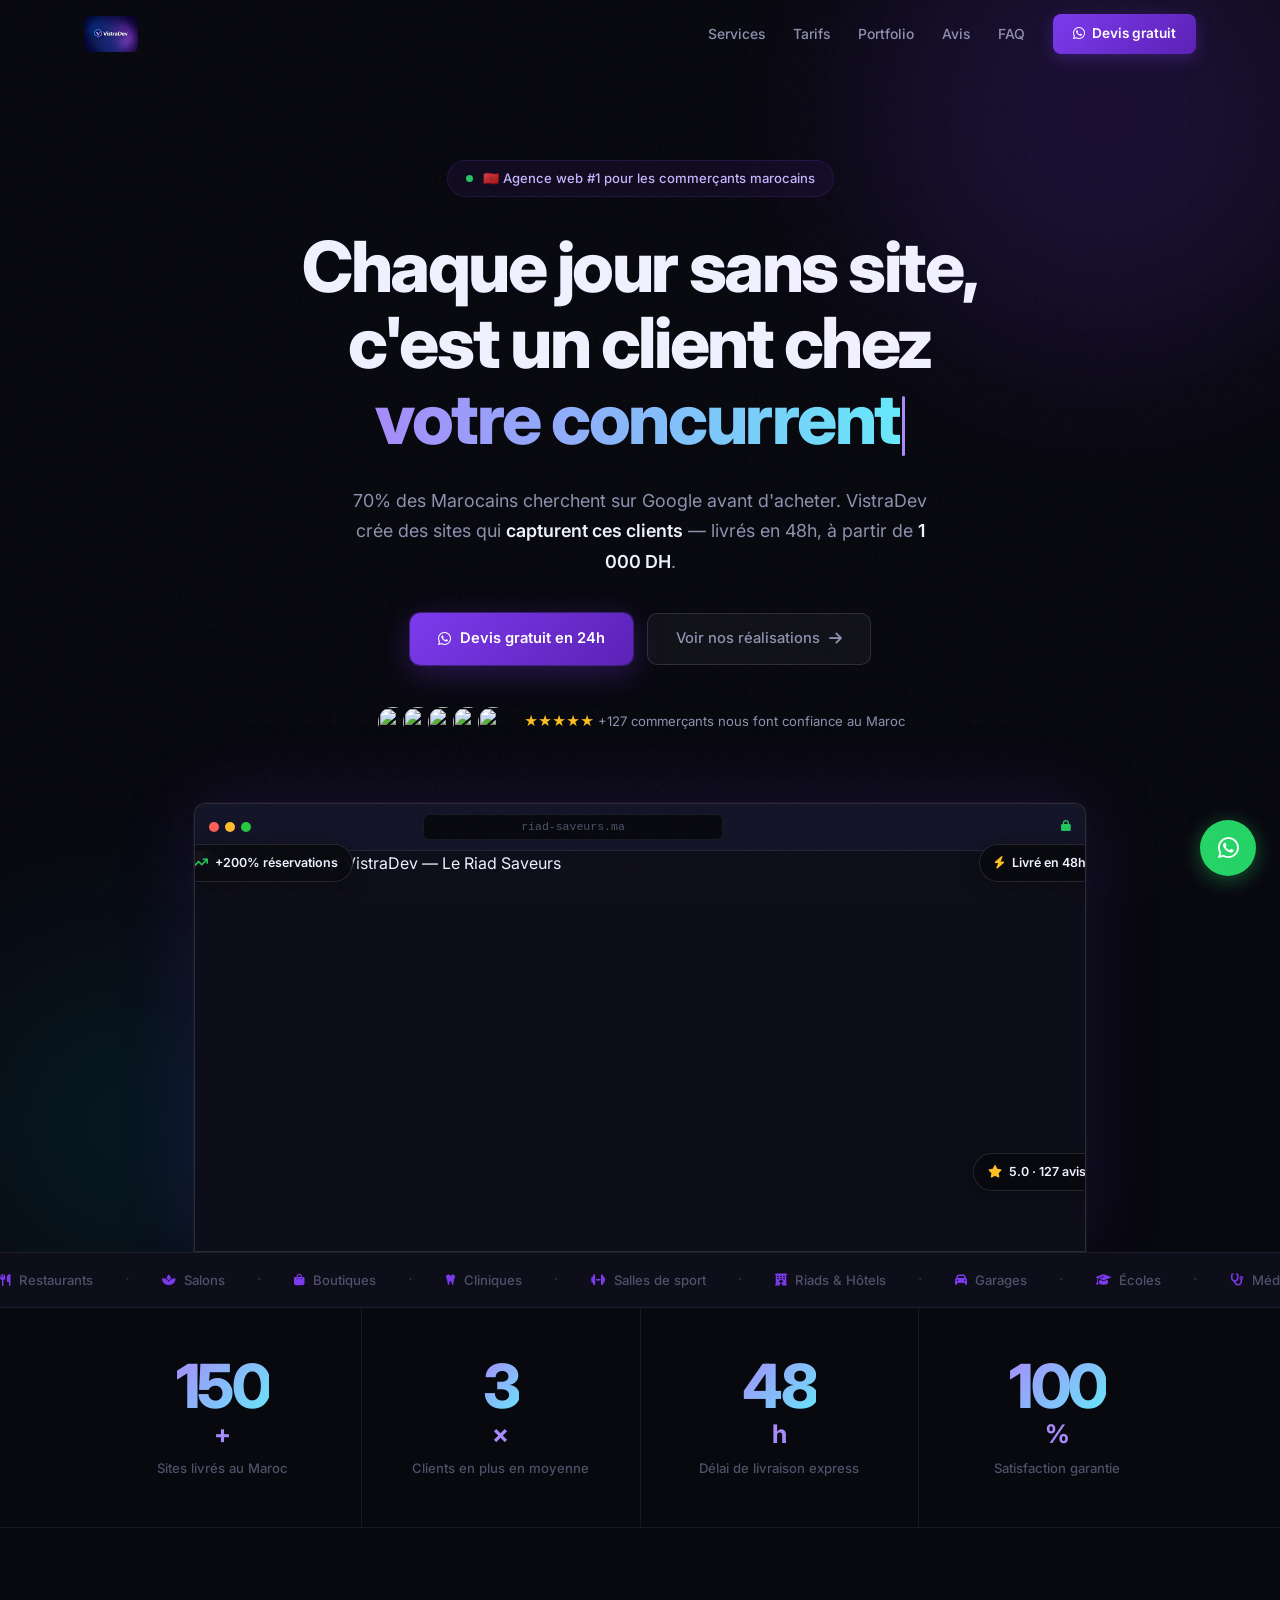
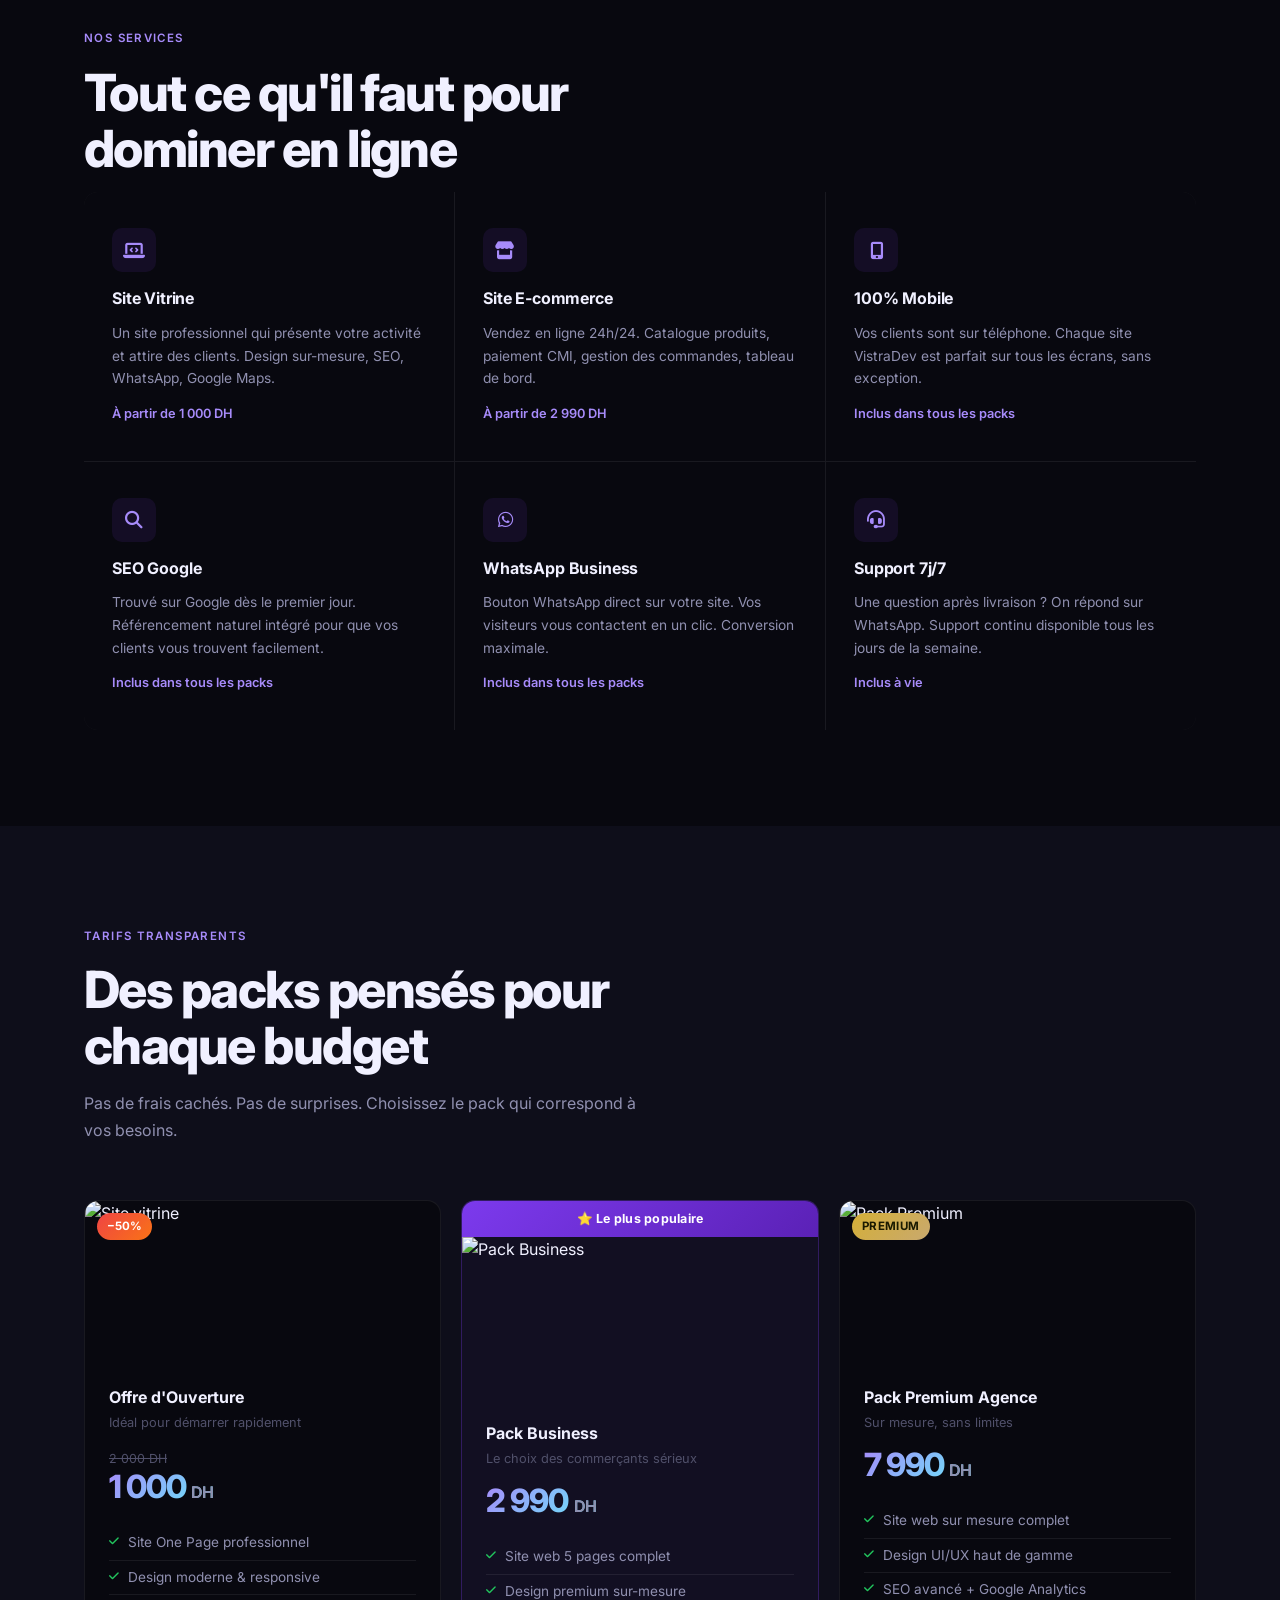
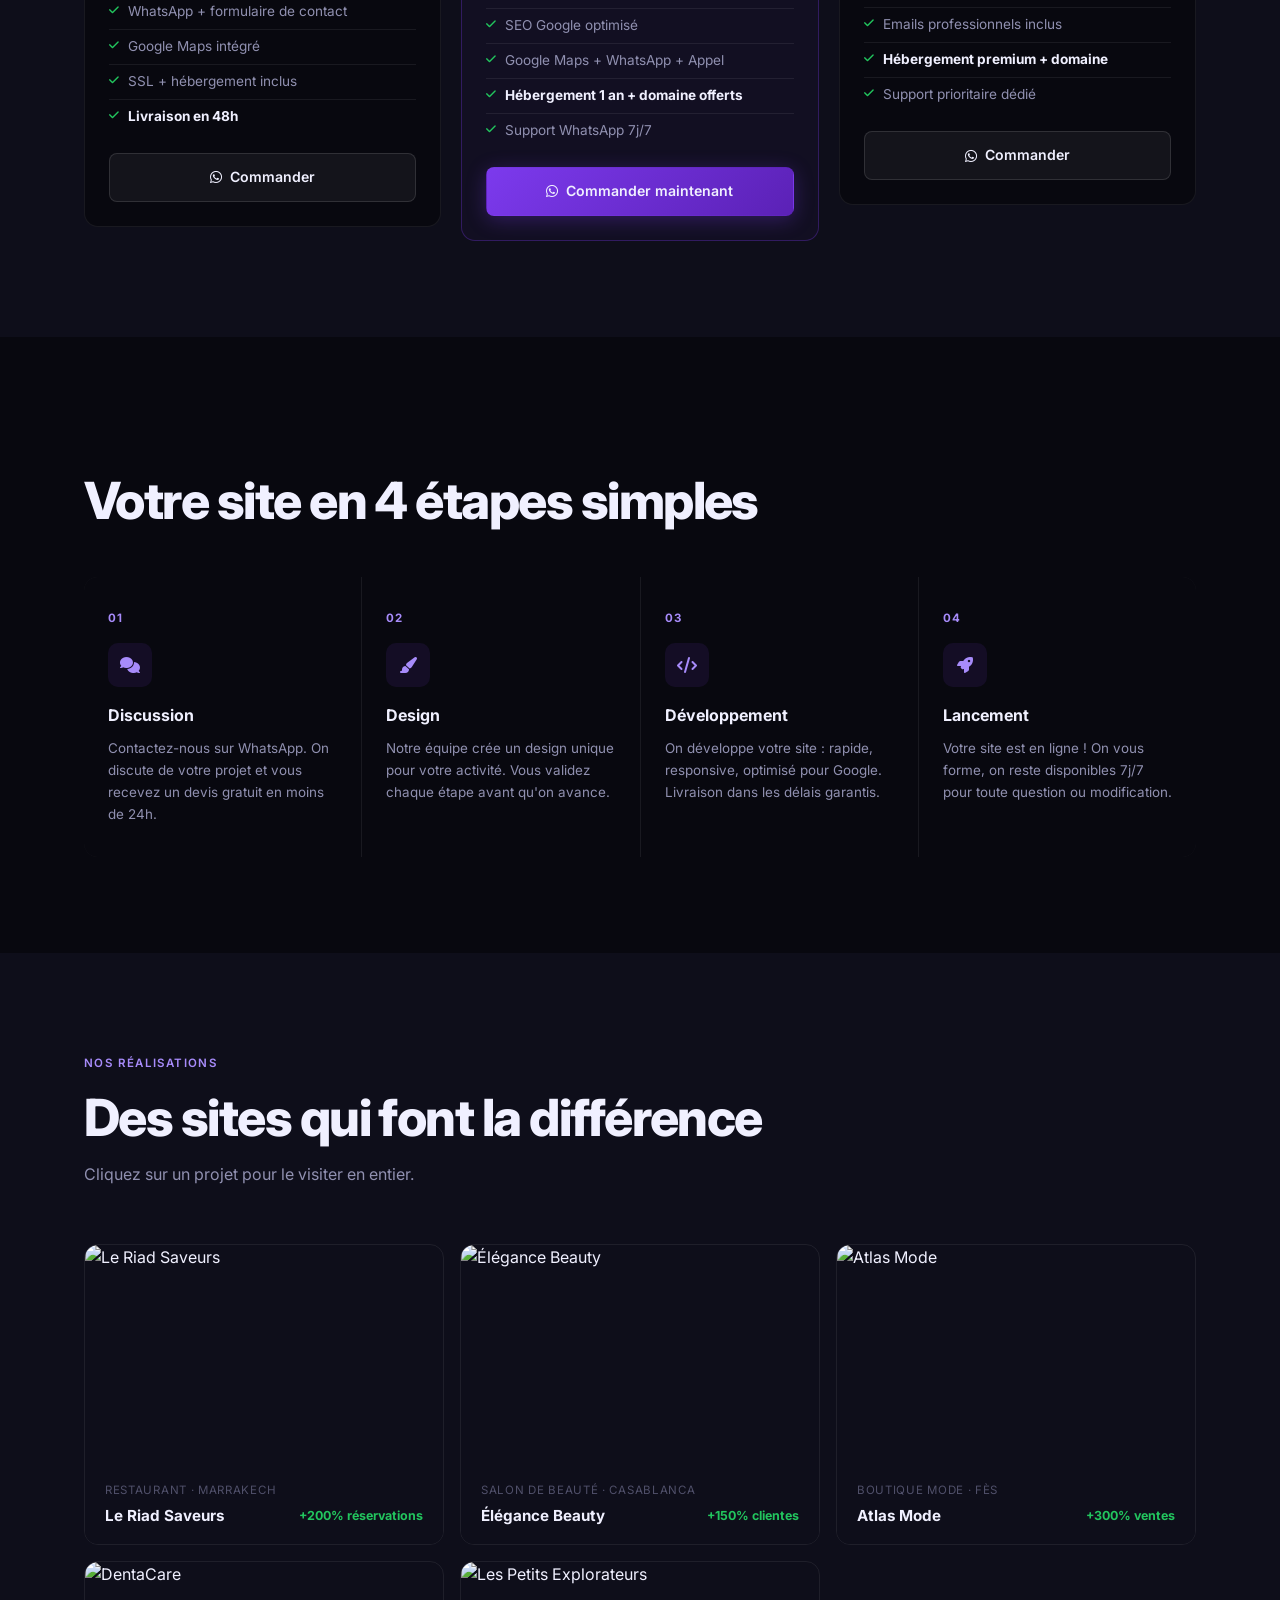
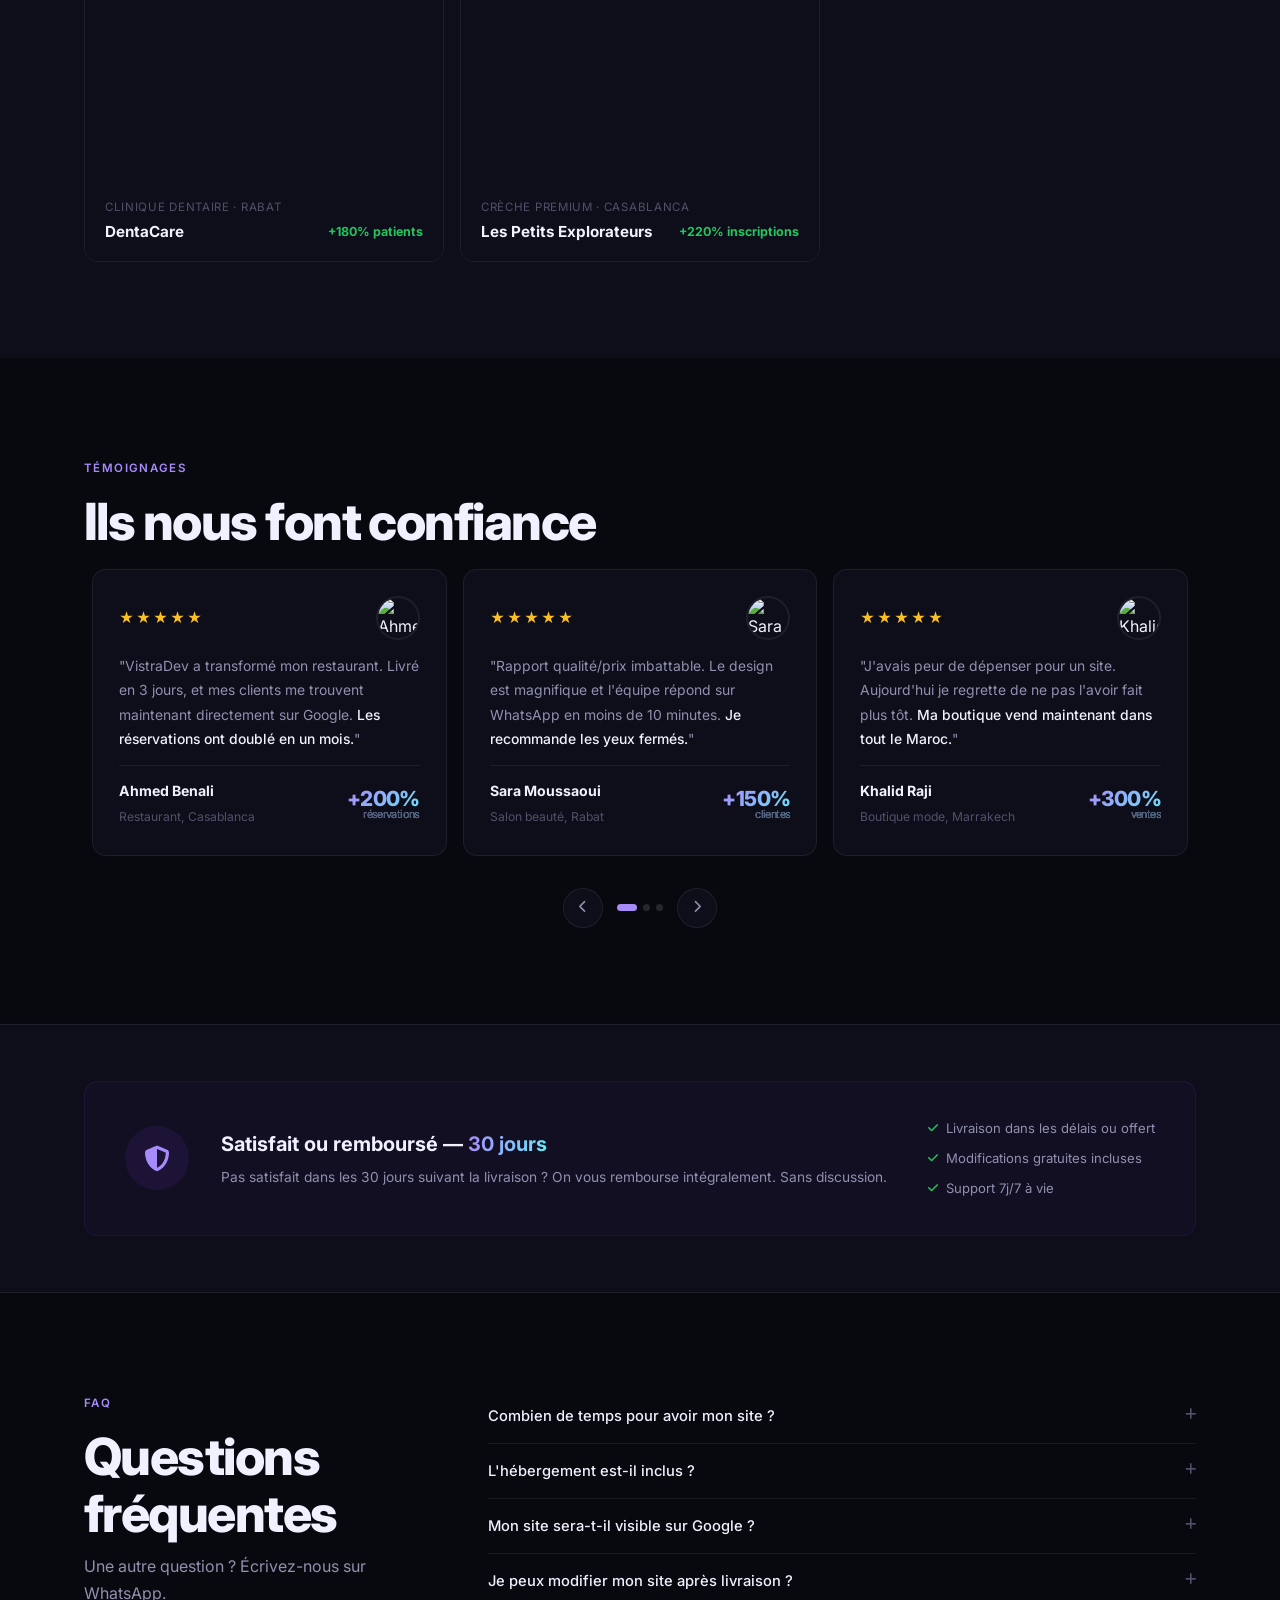
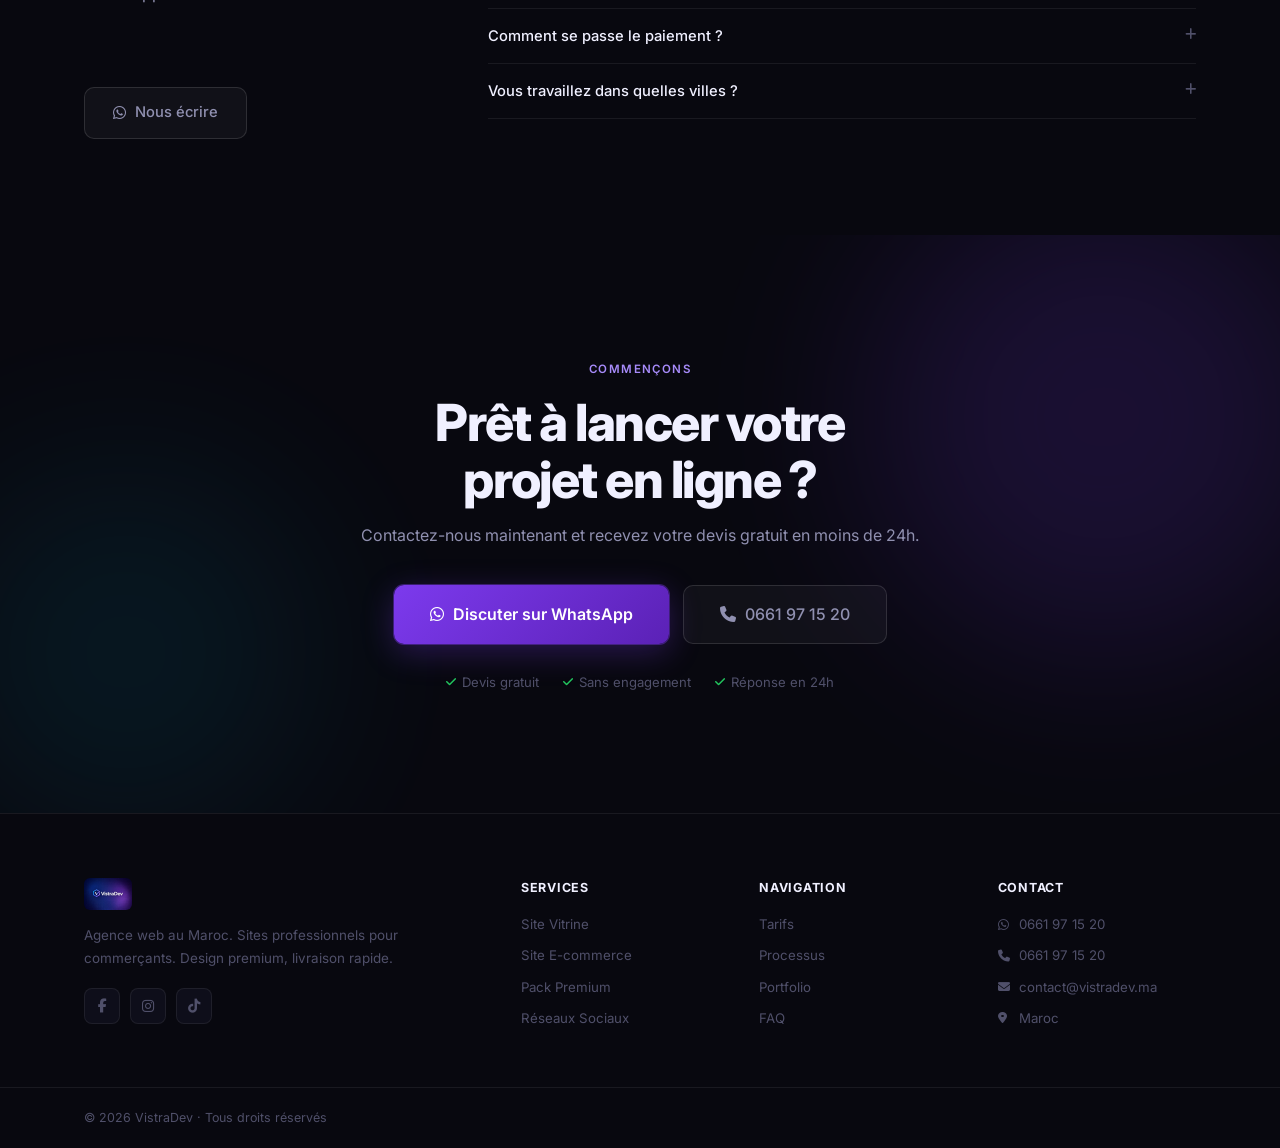
==== commit e08330ab: "feat: add crèche demo + upgrade all 4 existing portfolio demos New: - demos/creche/index.html — "Les" ====
--- a/index.html
+++ b/index.html
@@ -410,6 +410,21 @@
                     </div>
                 </div>
             </a>
+            <a href="demos/creche/index.html" target="_blank" class="port-card" data-reveal data-delay="320">
+                <div class="port-img">
+                    <img src="https://images.unsplash.com/photo-1587654780291-39c9404d746b?w=700&q=75" alt="Les Petits Explorateurs">
+                    <div class="port-hover">
+                        <span><i class="fas fa-external-link-alt"></i> Voir le site</span>
+                    </div>
+                </div>
+                <div class="port-info">
+                    <div class="port-meta">Crèche premium · Casablanca</div>
+                    <div class="port-title-row">
+                        <span class="port-title">Les Petits Explorateurs</span>
+                        <span class="port-stat">+220% inscriptions</span>
+                    </div>
+                </div>
+            </a>
         </div>
     </div>
 </section>
--- a/css/styles.css
+++ b/css/styles.css
@@ -770,7 +770,7 @@
 /* ── Portfolio ── */
 .portfolio-grid {
     display: grid;
-    grid-template-columns: repeat(2, 1fr);
+    grid-template-columns: repeat(3, 1fr);
     gap: 16px;
     margin-top: 48px;
 }
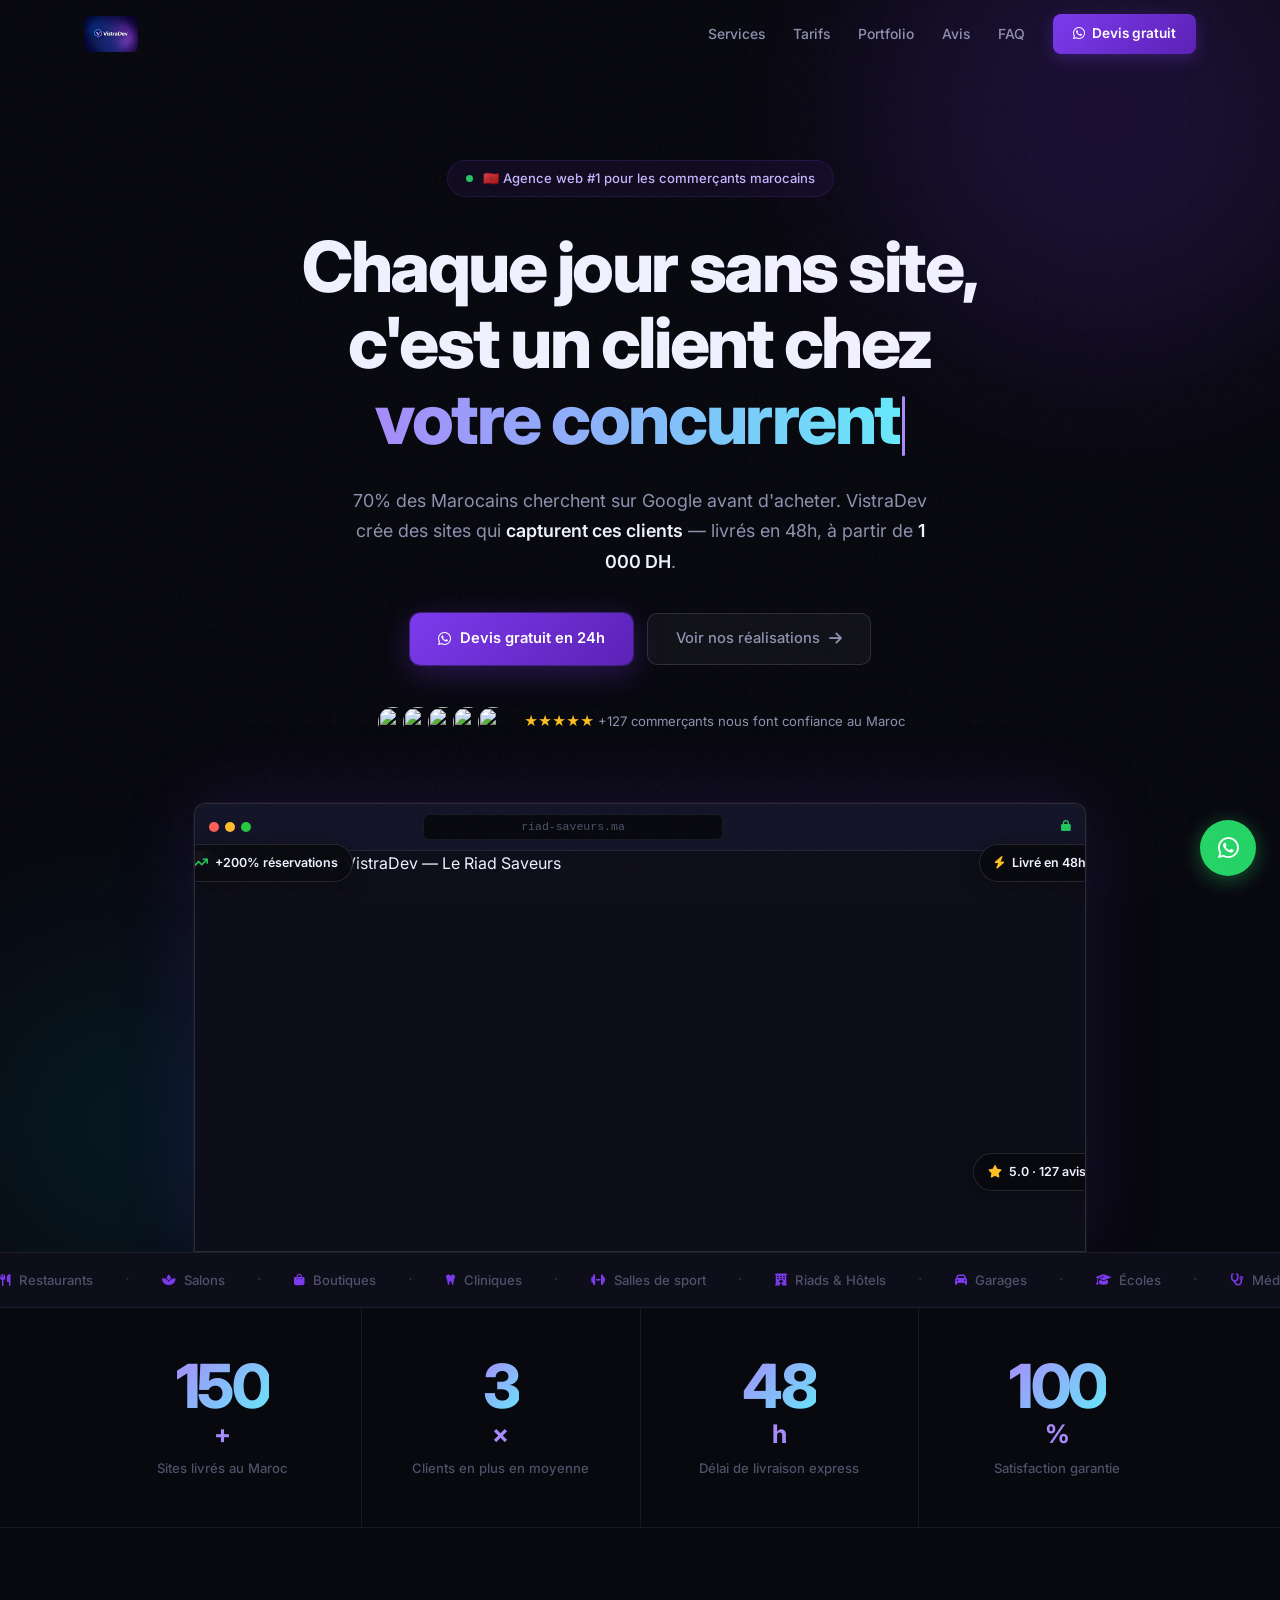
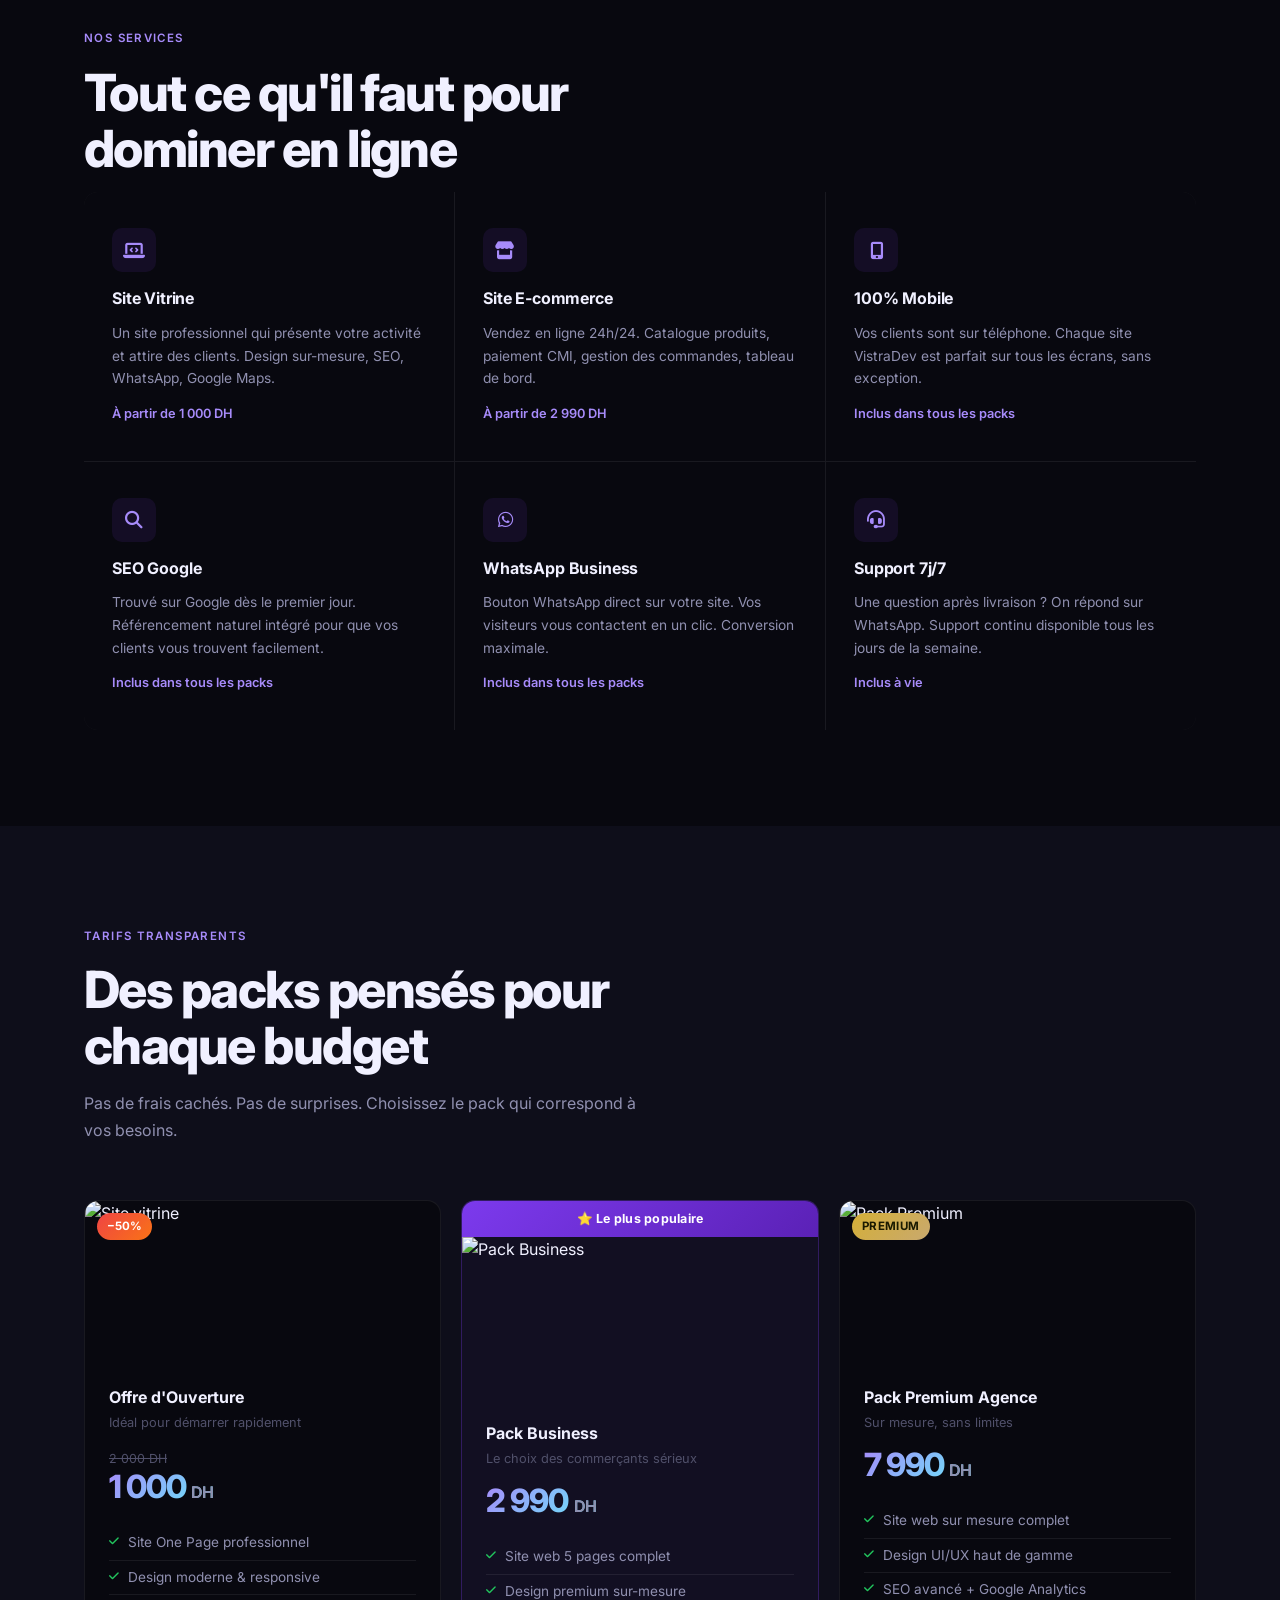
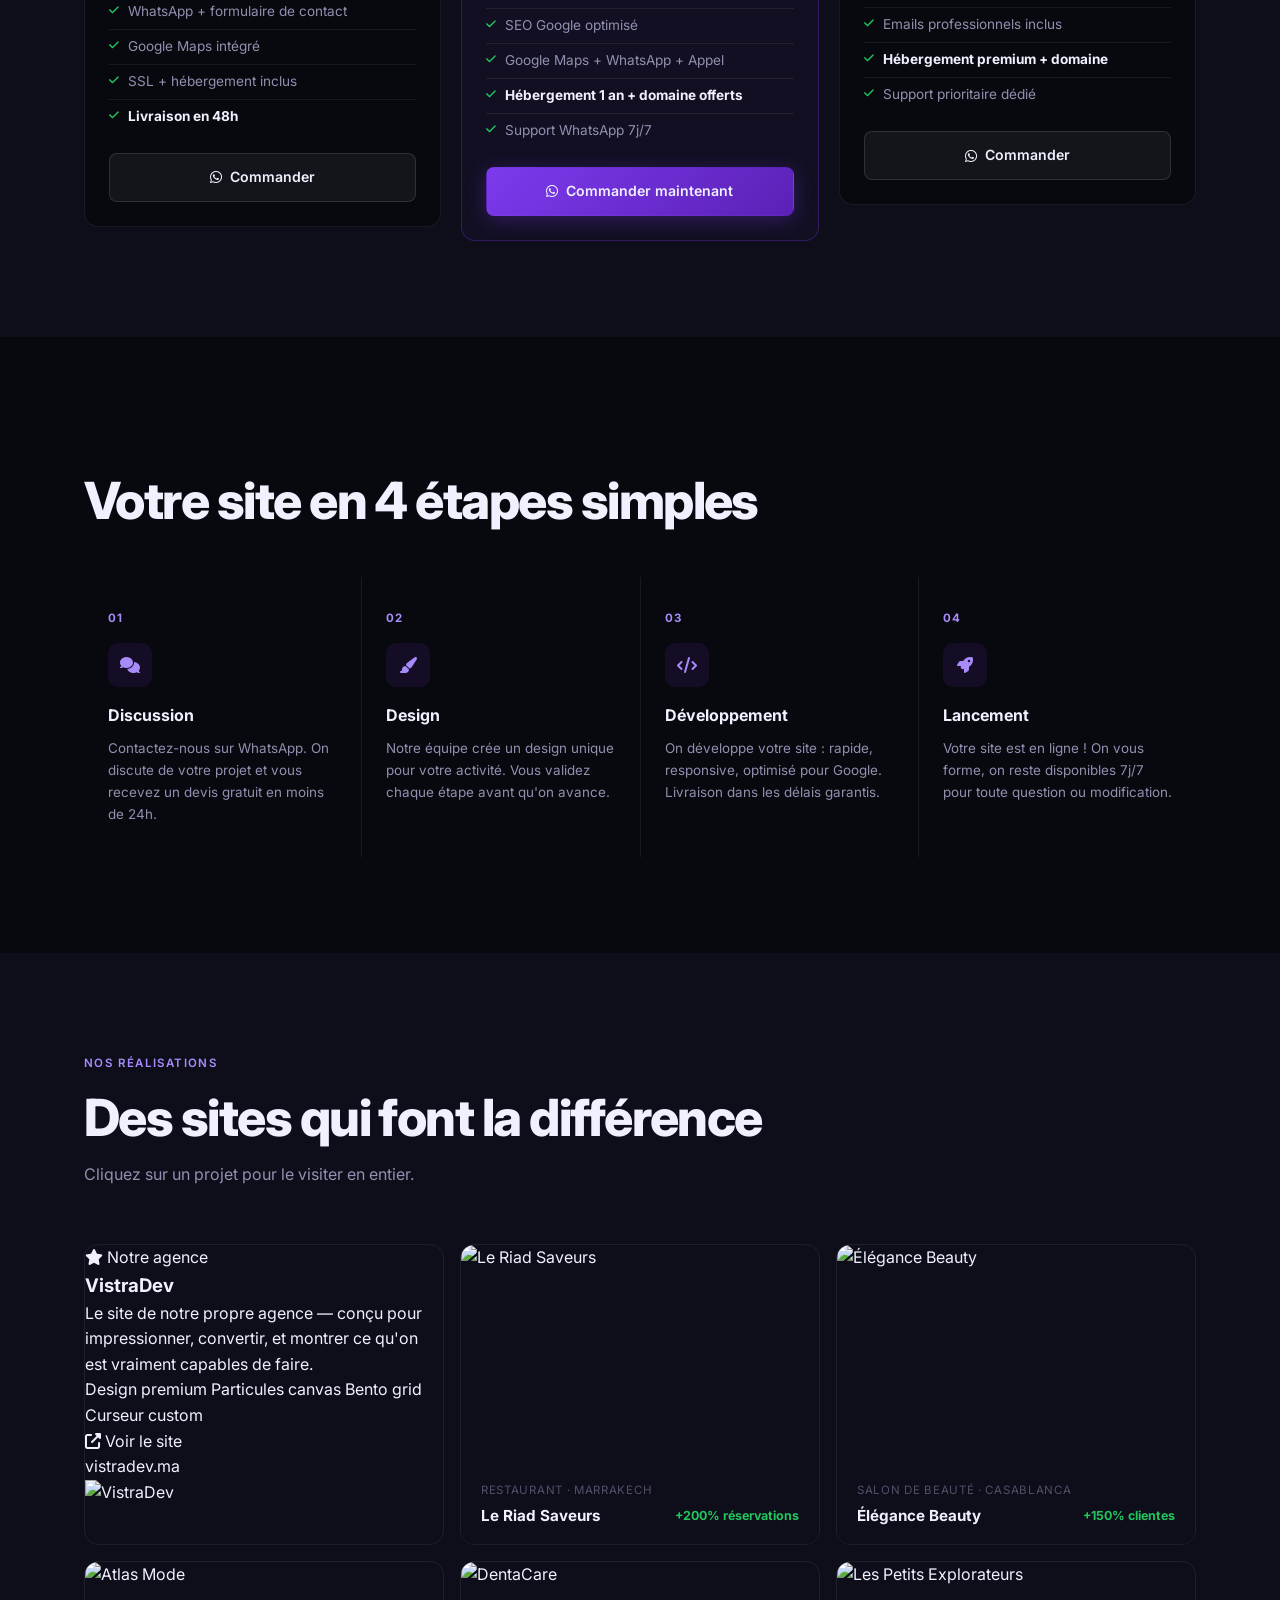
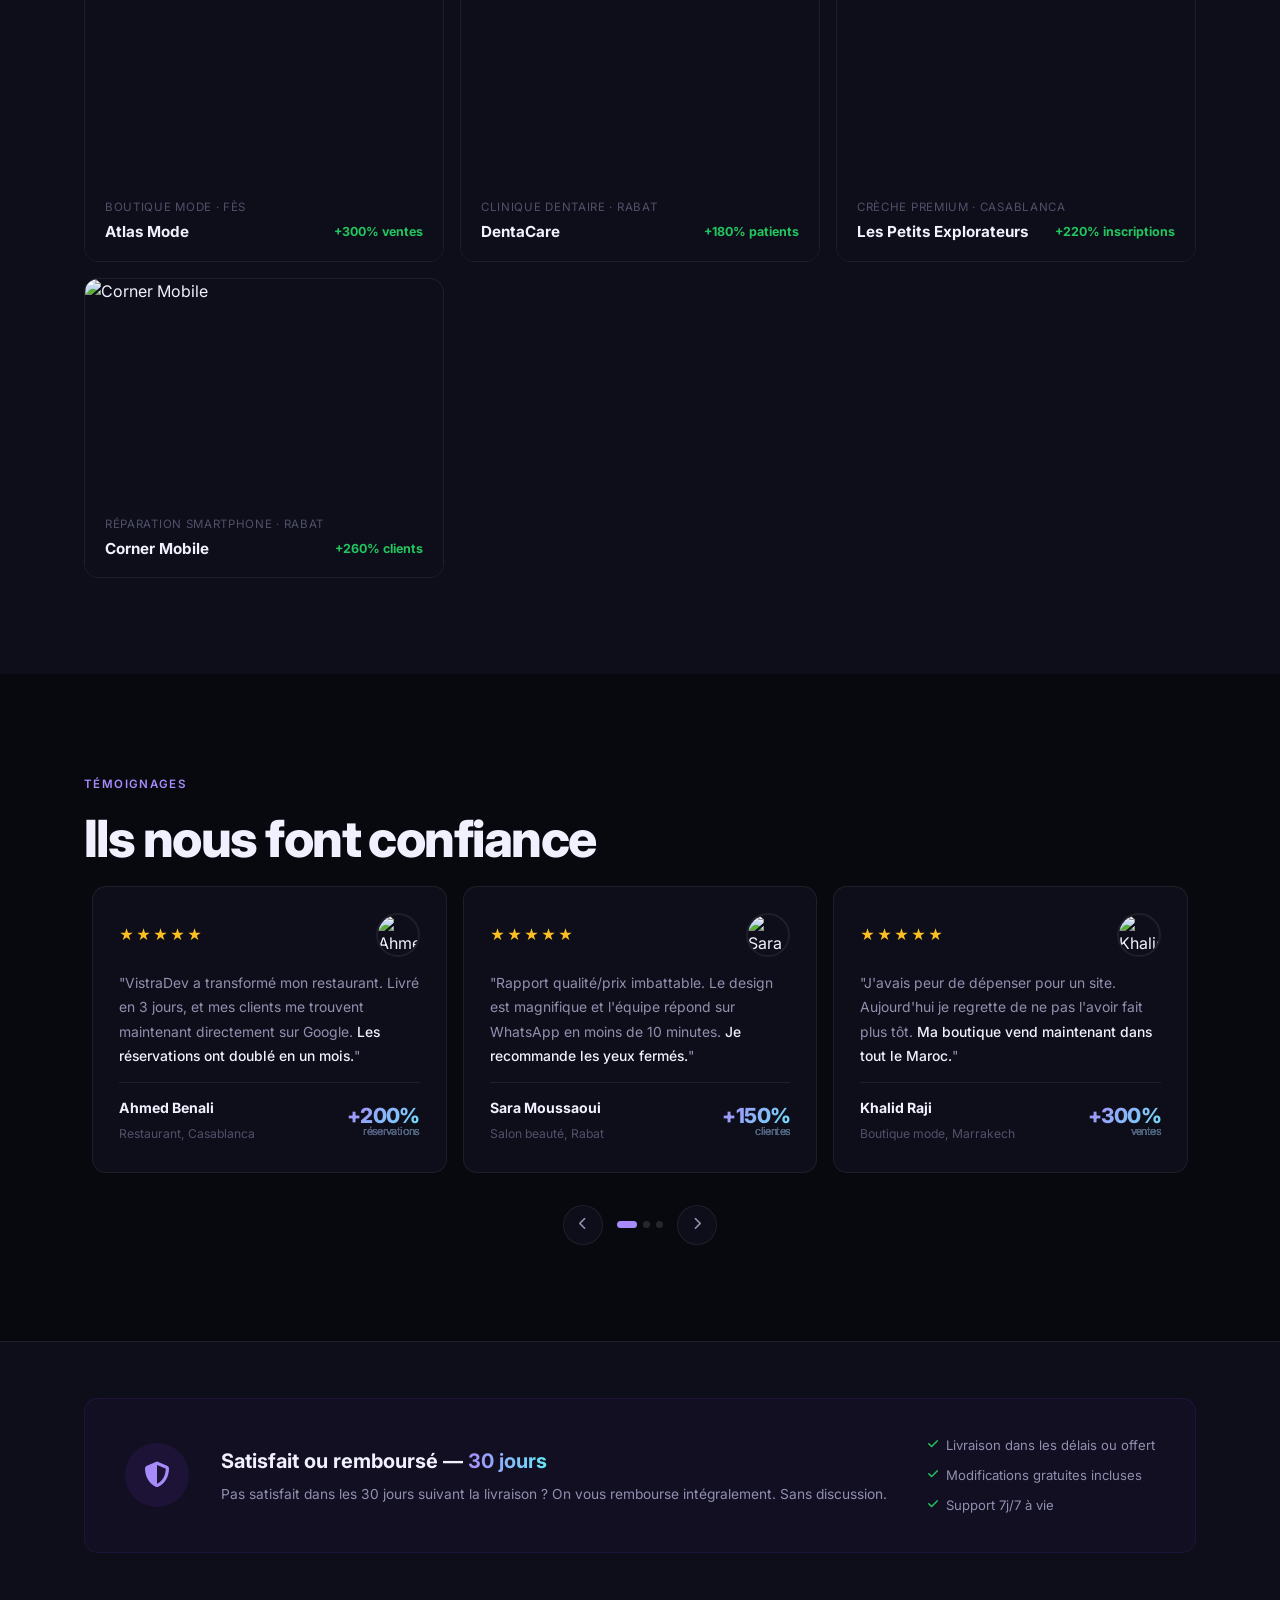
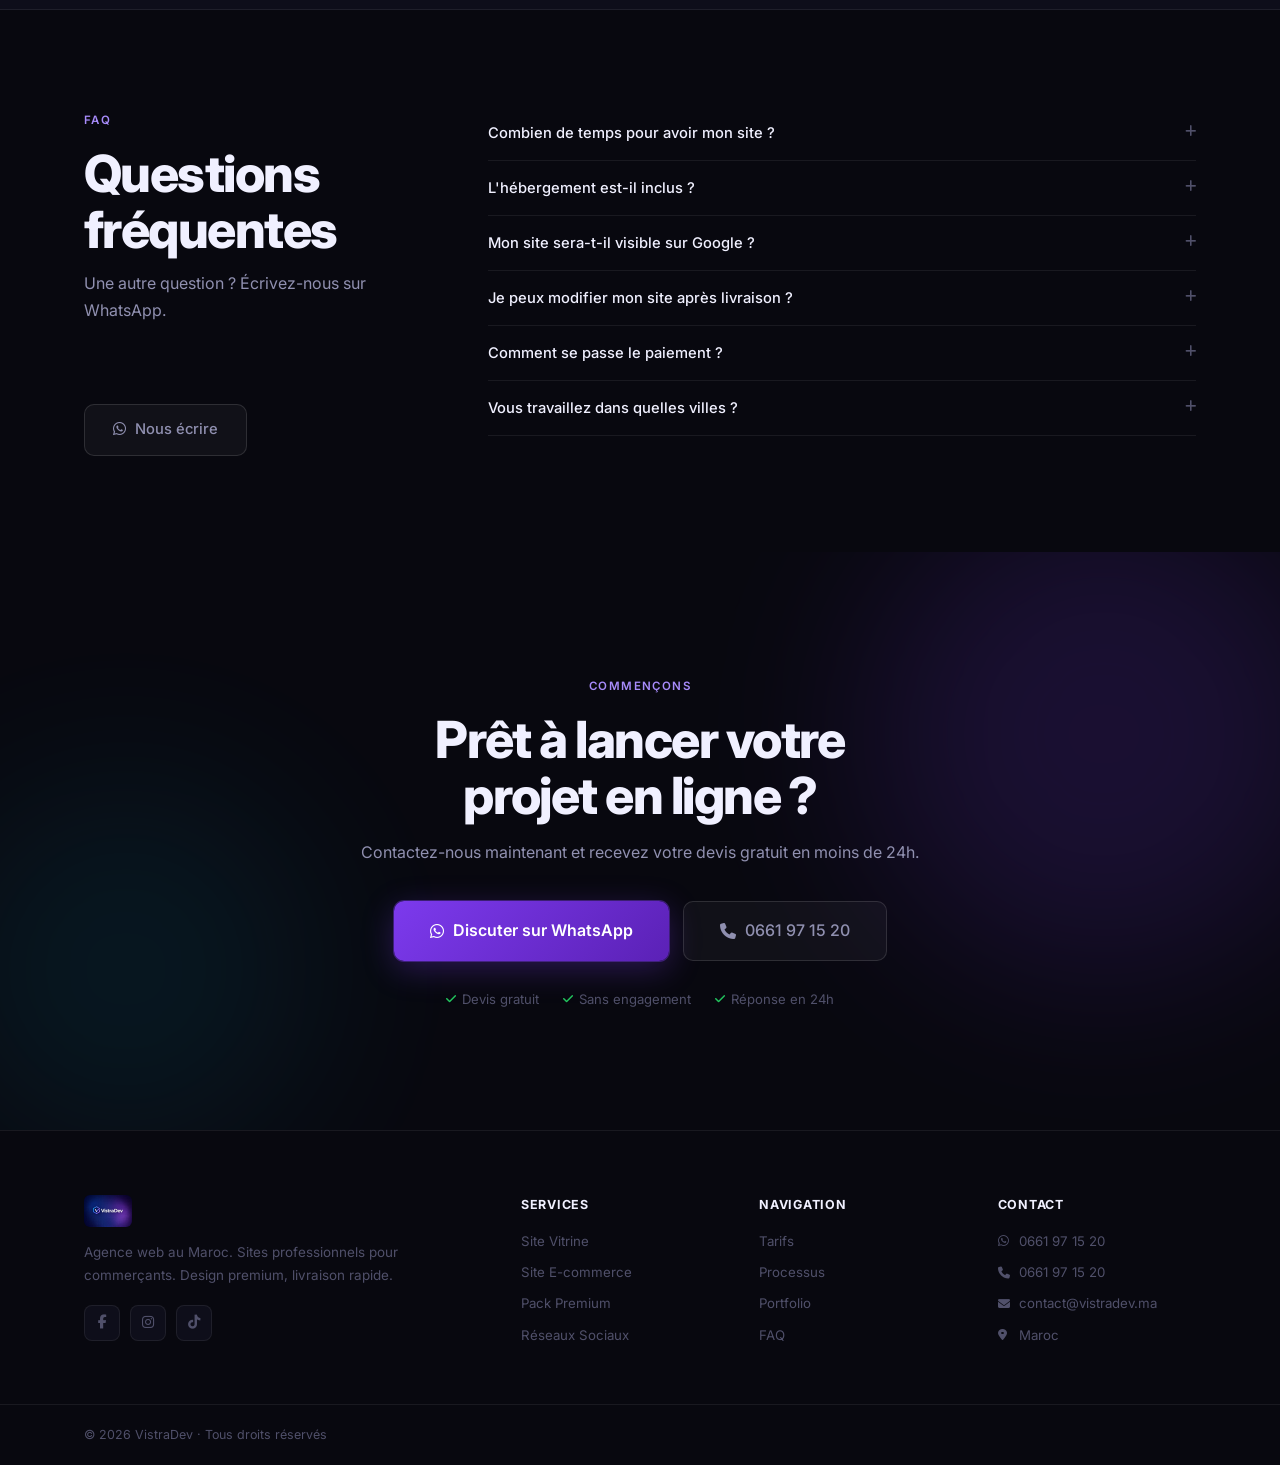
==== commit 19b00718: "feat: add Corner Mobile demo site + portfolio card Complete single-page site for Corner Mobile (smar" ====
--- a/index.html
+++ b/index.html
@@ -350,6 +350,34 @@
         <h2 class="section-h2" data-reveal data-delay="80">Des sites qui font la différence</h2>
         <p class="section-sub" data-reveal data-delay="160">Cliquez sur un projet pour le visiter en entier.</p>
         <div class="portfolio-grid">
+            <!-- VistraDev — Featured Card -->
+            <a href="demos/vistradev/index.html" target="_blank" class="port-card port-card-featured" data-reveal data-delay="0">
+                <div class="port-featured-inner">
+                    <div class="port-featured-left">
+                        <div class="port-featured-badge"><i class="fas fa-star"></i> Notre agence</div>
+                        <h3 class="port-featured-title">VistraDev</h3>
+                        <p class="port-featured-desc">Le site de notre propre agence — conçu pour impressionner, convertir, et montrer ce qu'on est vraiment capables de faire.</p>
+                        <div class="port-featured-tags">
+                            <span>Design premium</span>
+                            <span>Particules canvas</span>
+                            <span>Bento grid</span>
+                            <span>Curseur custom</span>
+                        </div>
+                        <div class="port-featured-cta">
+                            <span><i class="fas fa-external-link-alt"></i> Voir le site</span>
+                        </div>
+                    </div>
+                    <div class="port-featured-right">
+                        <div class="port-featured-screen">
+                            <div class="port-featured-bar">
+                                <span class="dot red"></span><span class="dot yellow"></span><span class="dot green"></span>
+                                <span class="port-featured-url">vistradev.ma</span>
+                            </div>
+                            <img src="https://images.unsplash.com/photo-1498050108023-c5249f4df085?w=700&q=75" alt="VistraDev" class="port-featured-img">
+                        </div>
+                    </div>
+                </div>
+            </a>
             <a href="demos/restaurant/index.html" target="_blank" class="port-card" data-reveal data-delay="0">
                 <div class="port-img">
                     <img src="https://images.unsplash.com/photo-1555396273-367ea4eb4db5?w=700&q=75" alt="Le Riad Saveurs">
@@ -422,6 +450,21 @@
                     <div class="port-title-row">
                         <span class="port-title">Les Petits Explorateurs</span>
                         <span class="port-stat">+220% inscriptions</span>
+                    </div>
+                </div>
+            </a>
+            <a href="demos/cornermobile/index.html" target="_blank" class="port-card" data-reveal data-delay="400">
+                <div class="port-img">
+                    <img src="https://images.unsplash.com/photo-1621330396173-e41b1cafd17f?w=700&q=75" alt="Corner Mobile">
+                    <div class="port-hover">
+                        <span><i class="fas fa-external-link-alt"></i> Voir le site</span>
+                    </div>
+                </div>
+                <div class="port-info">
+                    <div class="port-meta">Réparation smartphone · Rabat</div>
+                    <div class="port-title-row">
+                        <span class="port-title">Corner Mobile</span>
+                        <span class="port-stat">+260% clients</span>
                     </div>
                 </div>
             </a>
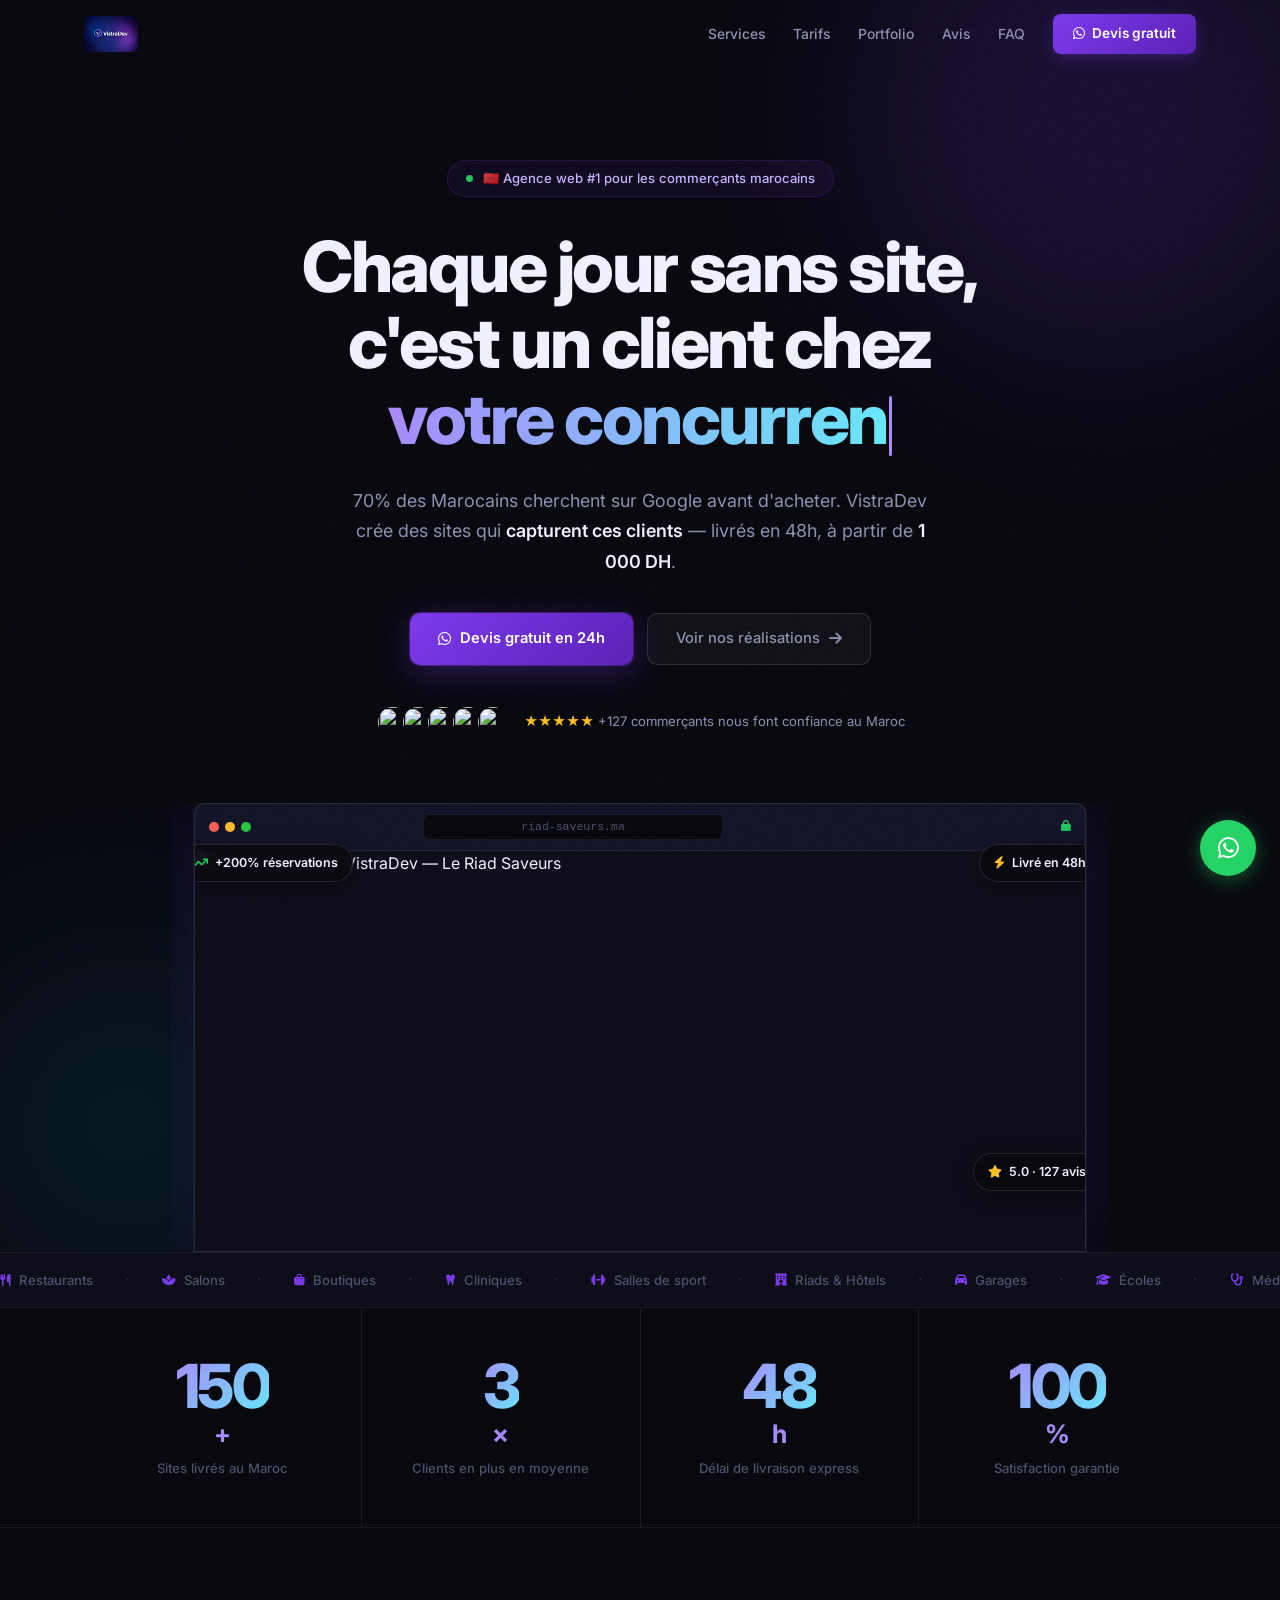
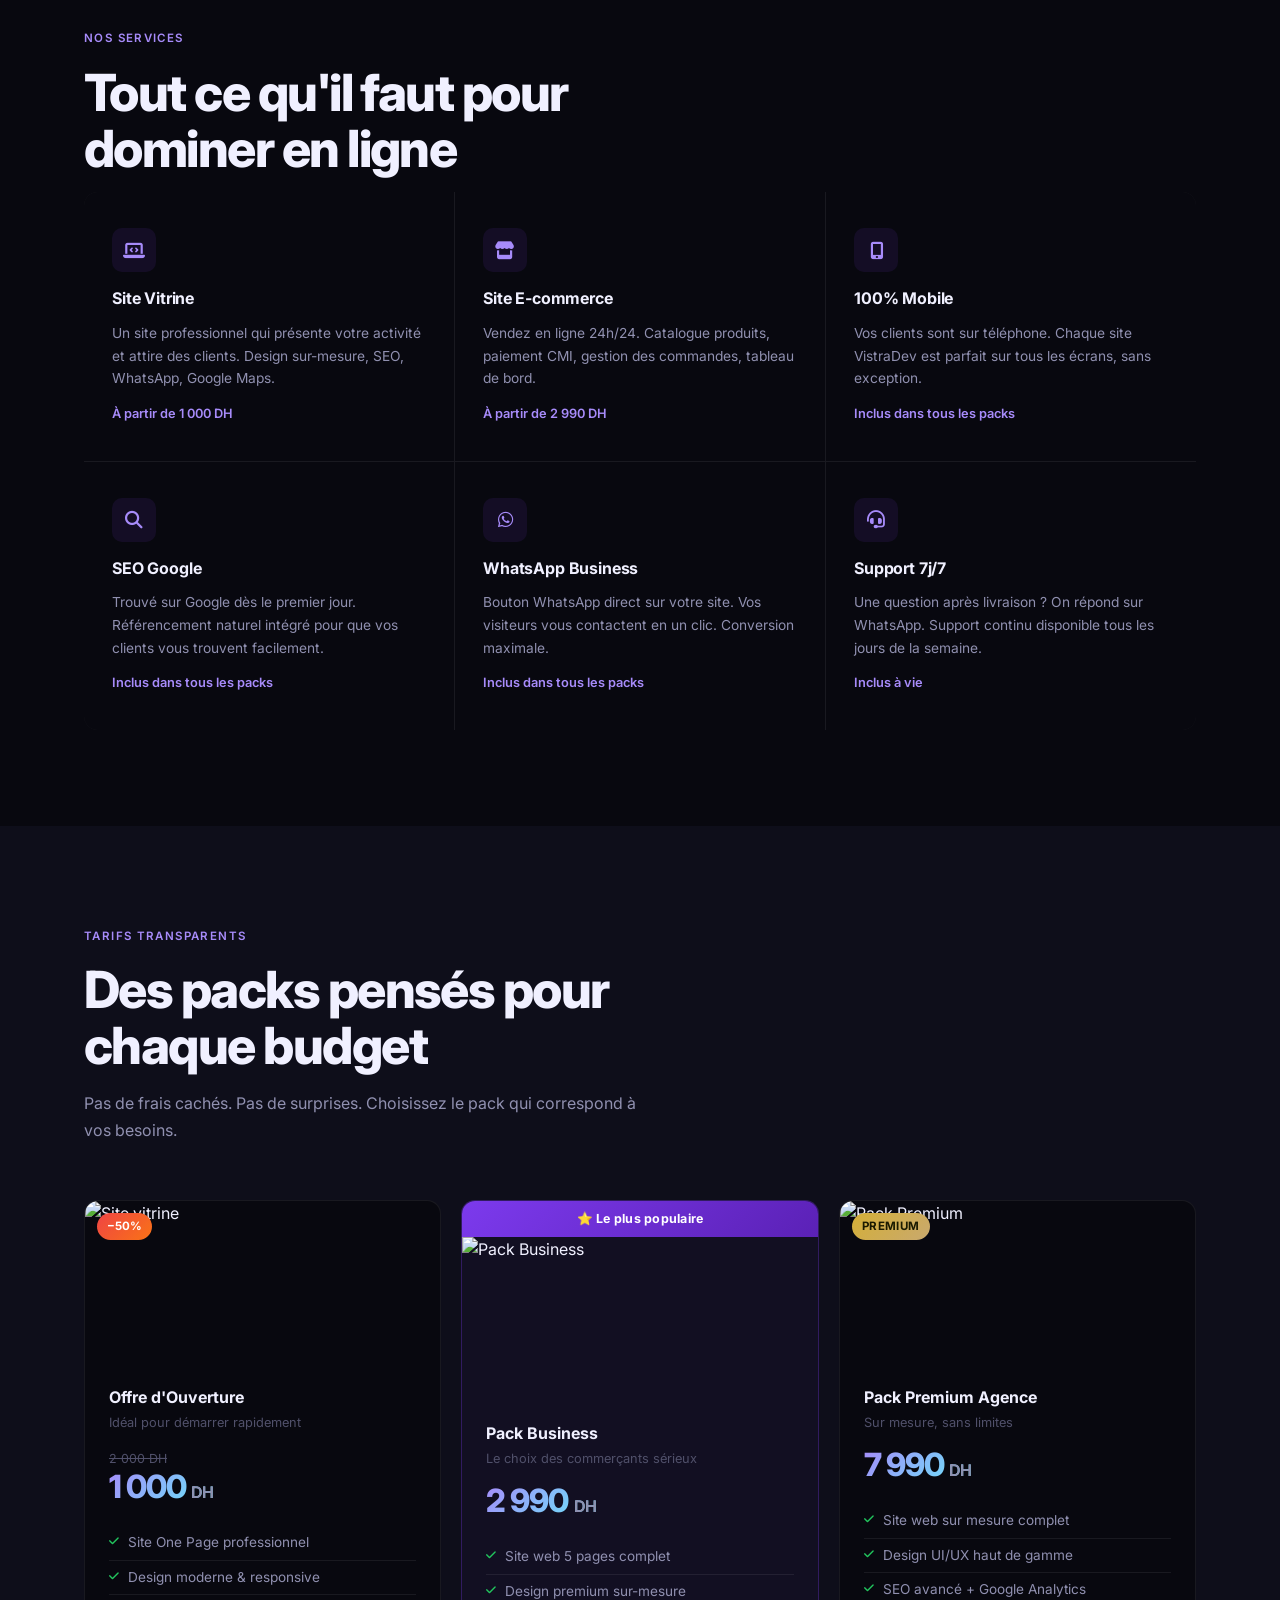
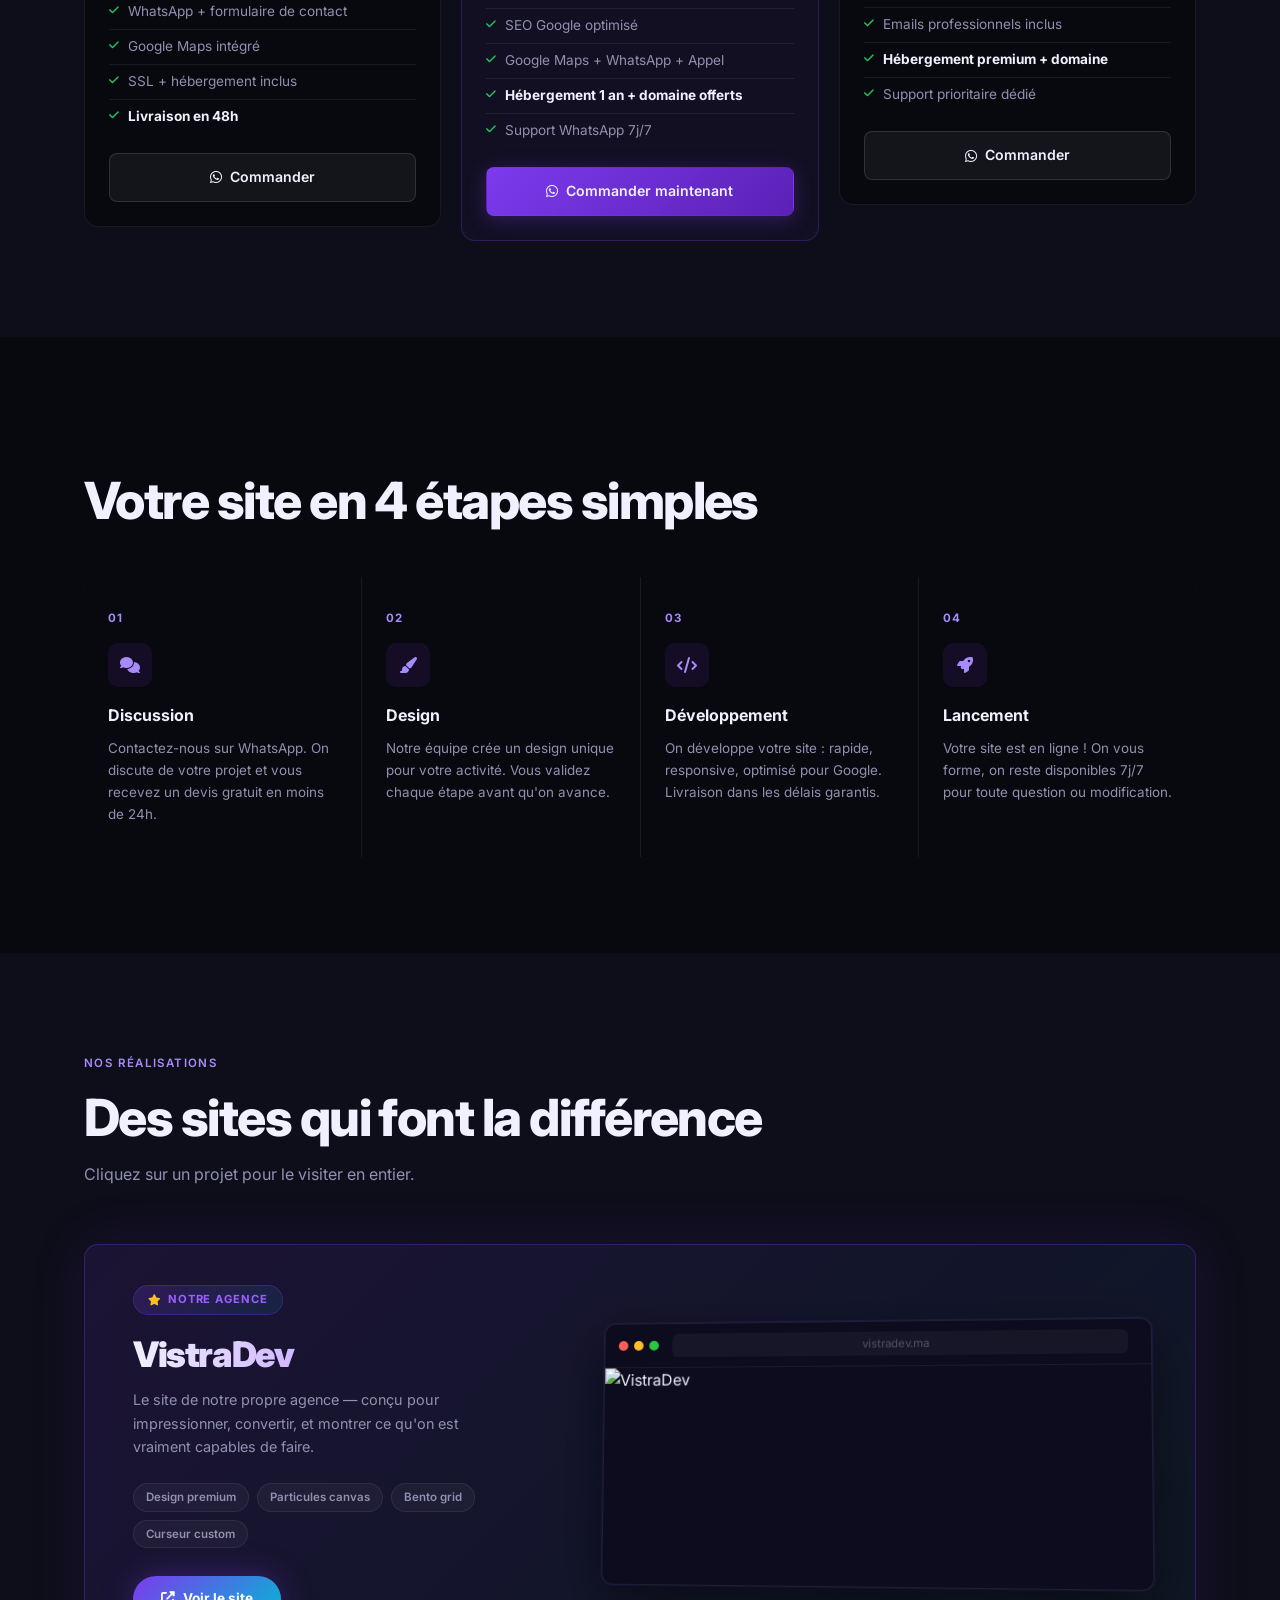
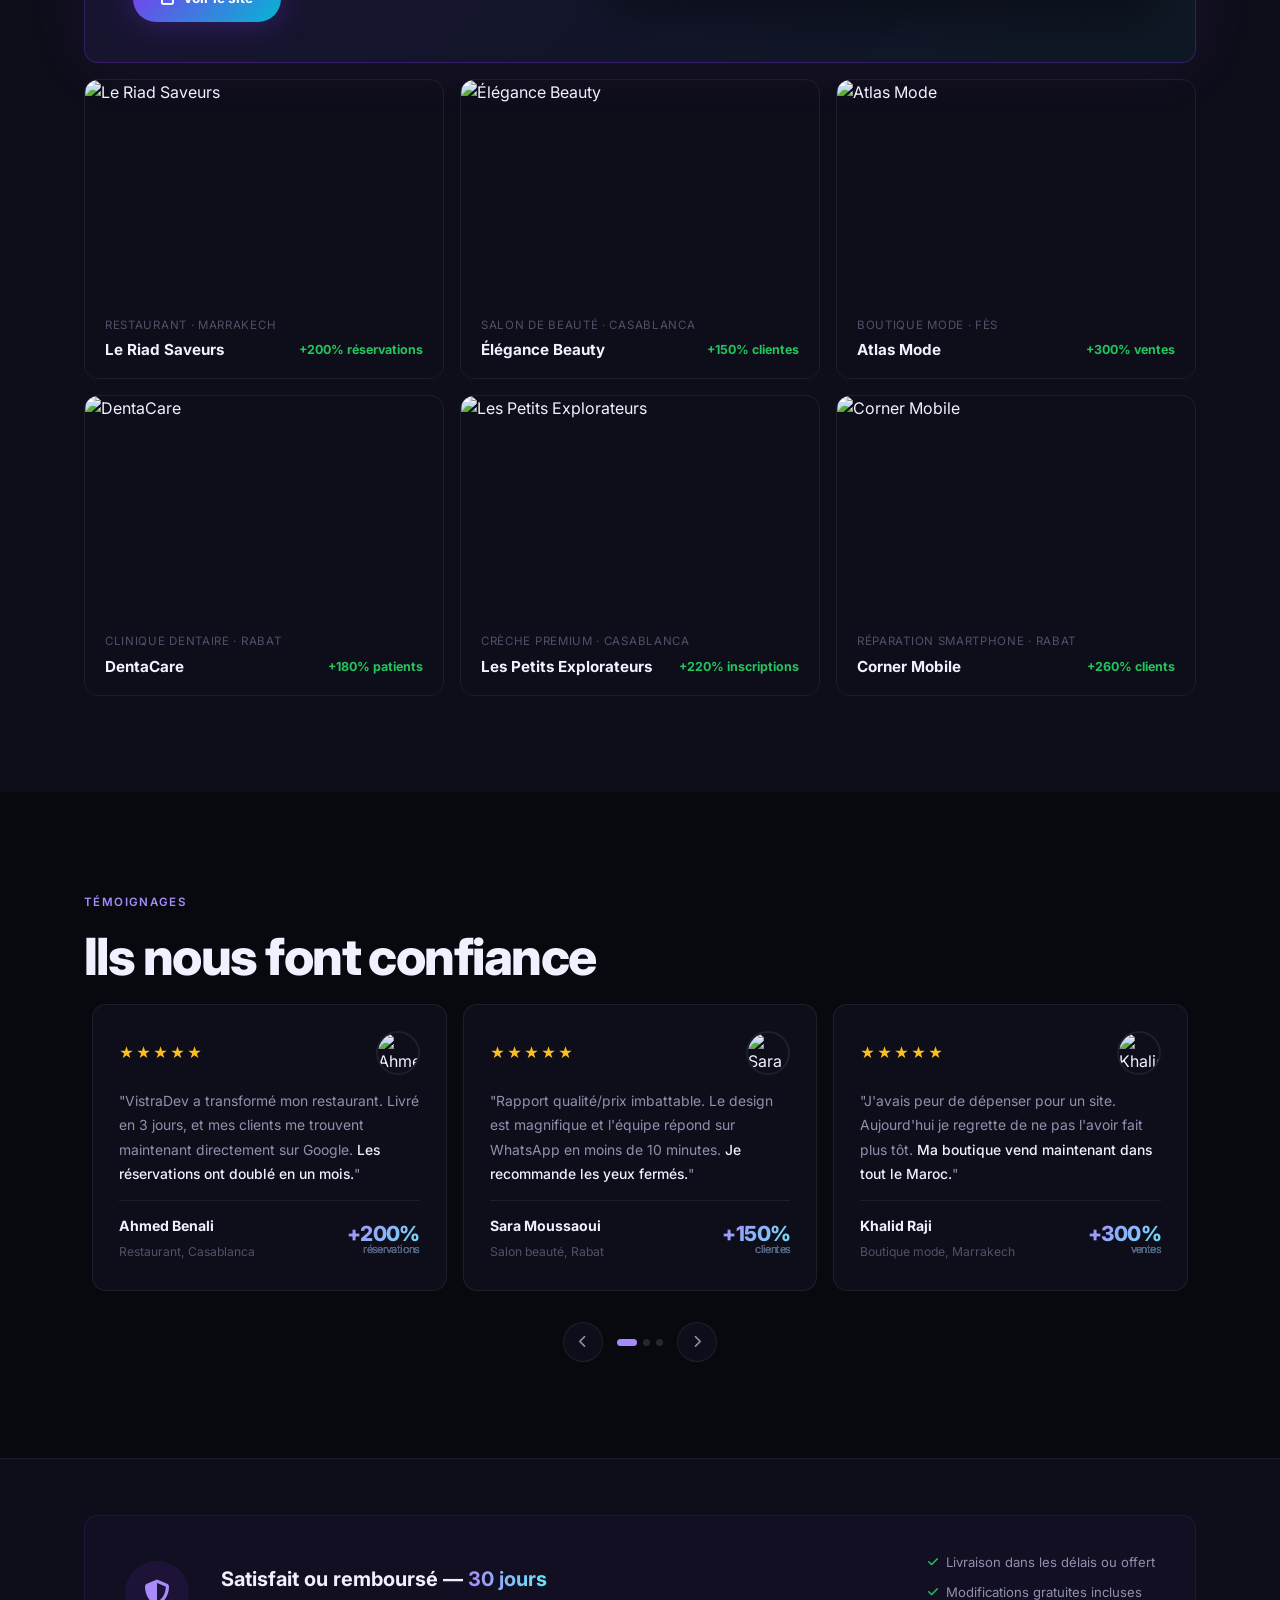
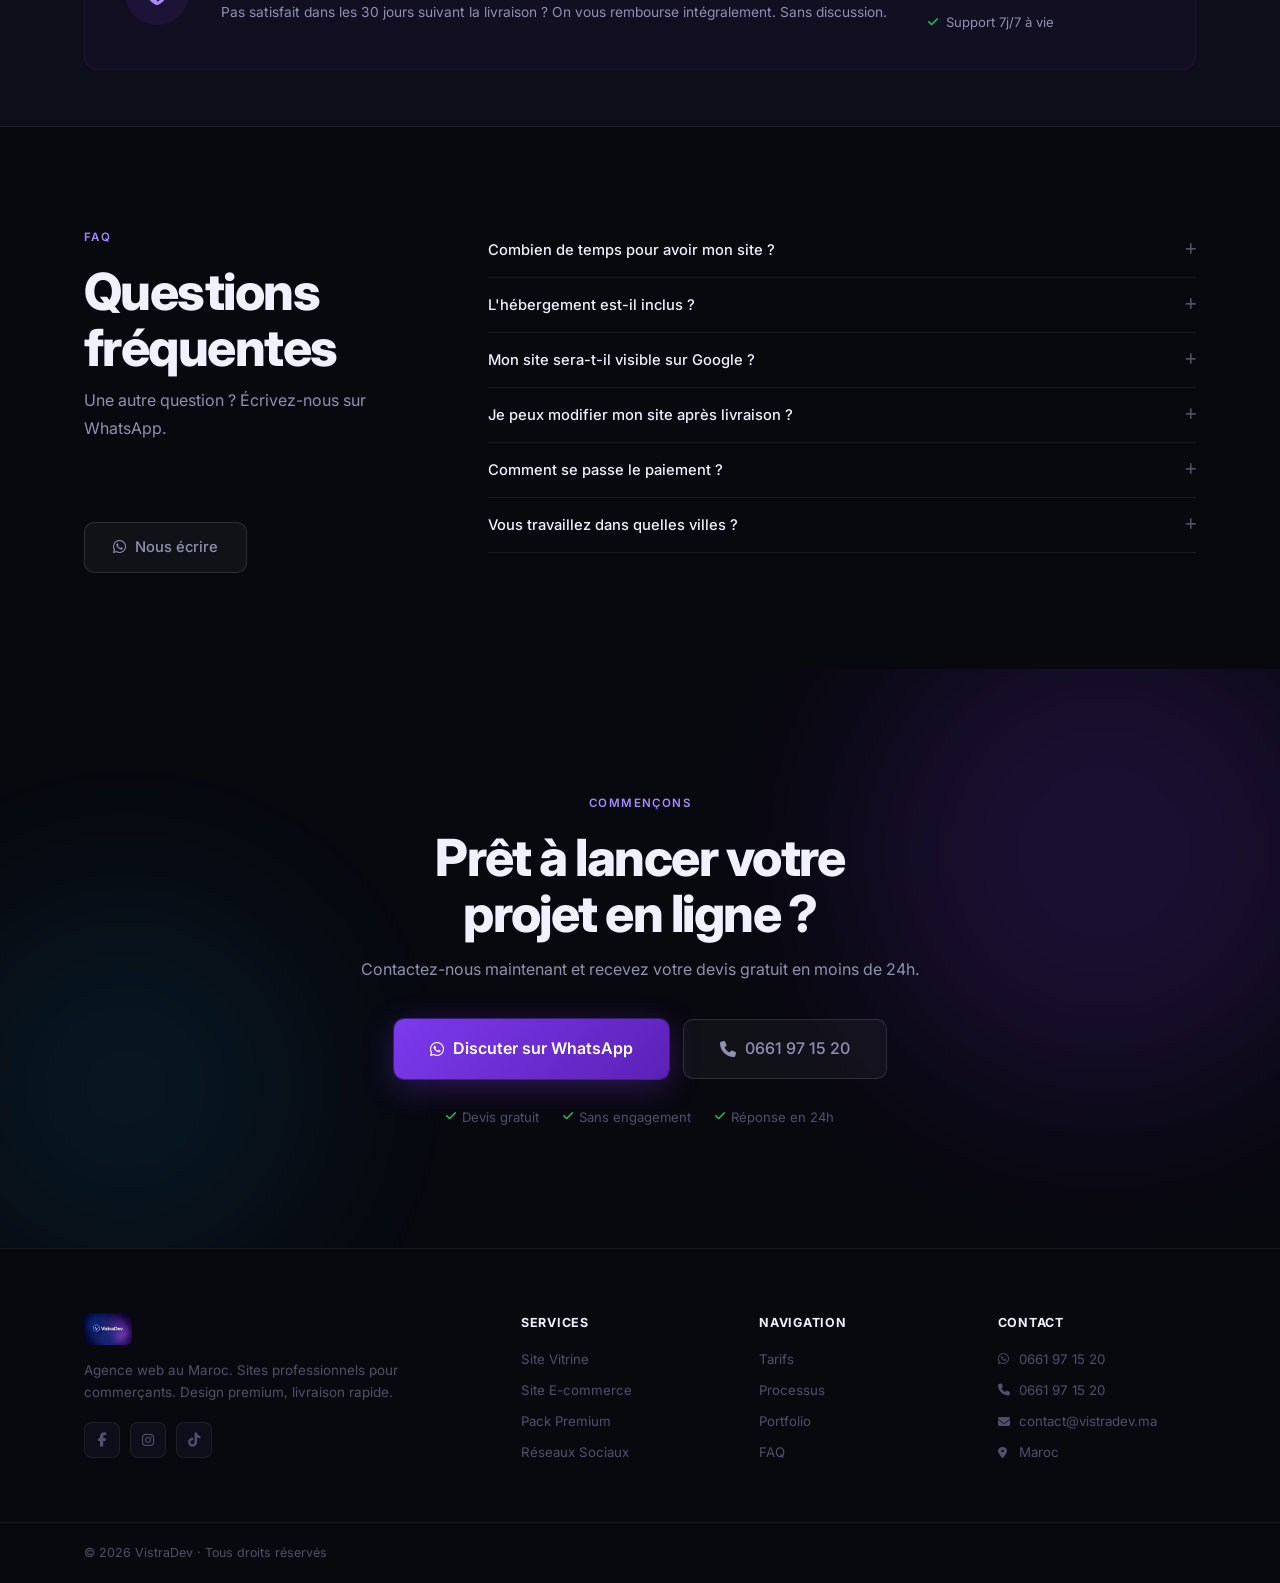
==== commit 0329cd16: "fix: rebuild Corner Mobile (repair shop style), remove vistradev demo duplicate, fix mockup overflow" ====
--- a/index.html
+++ b/index.html
@@ -351,7 +351,7 @@
         <p class="section-sub" data-reveal data-delay="160">Cliquez sur un projet pour le visiter en entier.</p>
         <div class="portfolio-grid">
             <!-- VistraDev — Featured Card -->
-            <a href="demos/vistradev/index.html" target="_blank" class="port-card port-card-featured" data-reveal data-delay="0">
+            <a href="#hero" class="port-card port-card-featured" data-reveal data-delay="0">
                 <div class="port-featured-inner">
                     <div class="port-featured-left">
                         <div class="port-featured-badge"><i class="fas fa-star"></i> Notre agence</div>
--- a/css/styles.css
+++ b/css/styles.css
@@ -369,6 +369,7 @@
     max-width: 940px;
     margin: 0 auto;
     padding: 0 24px;
+    overflow: hidden;
 }
 
 .browser-frame {
@@ -828,6 +829,121 @@
 .port-title-row { display: flex; align-items: center; justify-content: space-between; }
 .port-title { font-size: 0.95rem; font-weight: 700; }
 .port-stat { font-size: 0.78rem; font-weight: 700; color: var(--green); }
+
+/* ── Portfolio Featured Card (VistraDev) ── */
+.port-card-featured {
+    grid-column: 1 / -1;
+    background: linear-gradient(135deg, rgba(124,58,237,0.12) 0%, rgba(6,182,212,0.06) 100%);
+    border: 1px solid rgba(124,58,237,0.3);
+    box-shadow: 0 0 60px rgba(124,58,237,0.1);
+    position: relative; overflow: hidden;
+    transition: border-color 0.3s, transform 0.3s, box-shadow 0.3s;
+}
+.port-card-featured::before {
+    content: '';
+    position: absolute; inset: 0;
+    background: linear-gradient(135deg, rgba(124,58,237,0.05), transparent, rgba(6,182,212,0.04));
+    opacity: 0; transition: opacity 0.4s;
+}
+.port-card-featured:hover {
+    border-color: rgba(124,58,237,0.55);
+    transform: translateY(-4px);
+    box-shadow: 0 0 80px rgba(124,58,237,0.2);
+}
+.port-card-featured:hover::before { opacity: 1; }
+
+.port-featured-inner {
+    display: grid; grid-template-columns: 1fr 1.3fr;
+    gap: 40px; padding: 40px 48px;
+    align-items: center;
+}
+.port-featured-badge {
+    display: inline-flex; align-items: center; gap: 6px;
+    padding: 5px 14px;
+    background: linear-gradient(135deg, rgba(124,58,237,0.2), rgba(6,182,212,0.1));
+    border: 1px solid rgba(124,58,237,0.3);
+    border-radius: 20px;
+    font-size: 0.7rem; font-weight: 700;
+    text-transform: uppercase; letter-spacing: 0.08em;
+    color: #9f5eff;
+    margin-bottom: 20px;
+}
+.port-featured-badge i { color: var(--gold); }
+.port-featured-title {
+    font-size: 2.2rem; font-weight: 900;
+    letter-spacing: -0.04em; line-height: 1.1;
+    margin-bottom: 14px;
+    background: linear-gradient(90deg, #f0f0ff, #9f5eff, #22d3ee);
+    background-size: 200%; -webkit-background-clip: text; -webkit-text-fill-color: transparent;
+    animation: featGrad 4s linear infinite;
+}
+@keyframes featGrad { 0%{background-position:0%} 100%{background-position:200%} }
+.port-featured-desc {
+    font-size: 0.9rem; color: var(--t2); line-height: 1.65;
+    margin-bottom: 24px; max-width: 360px;
+}
+.port-featured-tags {
+    display: flex; flex-wrap: wrap; gap: 8px; margin-bottom: 28px;
+}
+.port-featured-tags span {
+    padding: 4px 12px;
+    background: rgba(255,255,255,0.04);
+    border: 1px solid var(--border);
+    border-radius: 20px;
+    font-size: 0.72rem; font-weight: 600; color: var(--t2);
+}
+.port-featured-cta {
+    display: inline-flex;
+}
+.port-featured-cta span {
+    display: inline-flex; align-items: center; gap: 8px;
+    padding: 12px 28px;
+    background: linear-gradient(135deg, #7c3aed, #06b6d4);
+    border-radius: 30px;
+    font-size: 0.85rem; font-weight: 700; color: white;
+    box-shadow: 0 0 32px rgba(124,58,237,0.35);
+    transition: box-shadow 0.3s, transform 0.2s;
+}
+.port-card-featured:hover .port-featured-cta span {
+    box-shadow: 0 0 52px rgba(124,58,237,0.55);
+    transform: translateY(-2px);
+}
+
+/* Browser mockup */
+.port-featured-screen {
+    border-radius: 12px; overflow: hidden;
+    border: 1px solid rgba(255,255,255,0.08);
+    background: #0c0c1e;
+    box-shadow: 0 20px 60px rgba(0,0,0,0.5), 0 0 0 1px rgba(124,58,237,0.15);
+    transform: perspective(800px) rotateY(-4deg) rotateX(2deg);
+    transition: transform 0.5s cubic-bezier(0.22,1,0.36,1);
+}
+.port-card-featured:hover .port-featured-screen {
+    transform: perspective(800px) rotateY(0deg) rotateX(0deg);
+}
+.port-featured-bar {
+    display: flex; align-items: center; gap: 6px;
+    padding: 10px 14px;
+    background: #0c0c1e;
+    border-bottom: 1px solid rgba(255,255,255,0.06);
+}
+.dot { width: 10px; height: 10px; border-radius: 50%; }
+.dot.red { background: #ff5f57; }
+.dot.yellow { background: #febc2e; }
+.dot.green { background: #28c840; }
+.port-featured-url {
+    flex: 1; text-align: center;
+    font-size: 0.72rem; color: var(--t3);
+    background: rgba(255,255,255,0.04); border-radius: 6px;
+    padding: 3px 10px; margin: 0 8px;
+}
+.port-featured-img { width: 100%; height: 220px; object-fit: cover; display: block; }
+
+@media (max-width: 768px) {
+    .port-featured-inner { grid-template-columns: 1fr; padding: 28px; gap: 24px; }
+    .port-featured-title { font-size: 1.6rem; }
+    .port-featured-screen { transform: none; }
+}
 
 /* ── Testimonials Carousel ── */
 .carousel-outer { position: relative; overflow: hidden; }
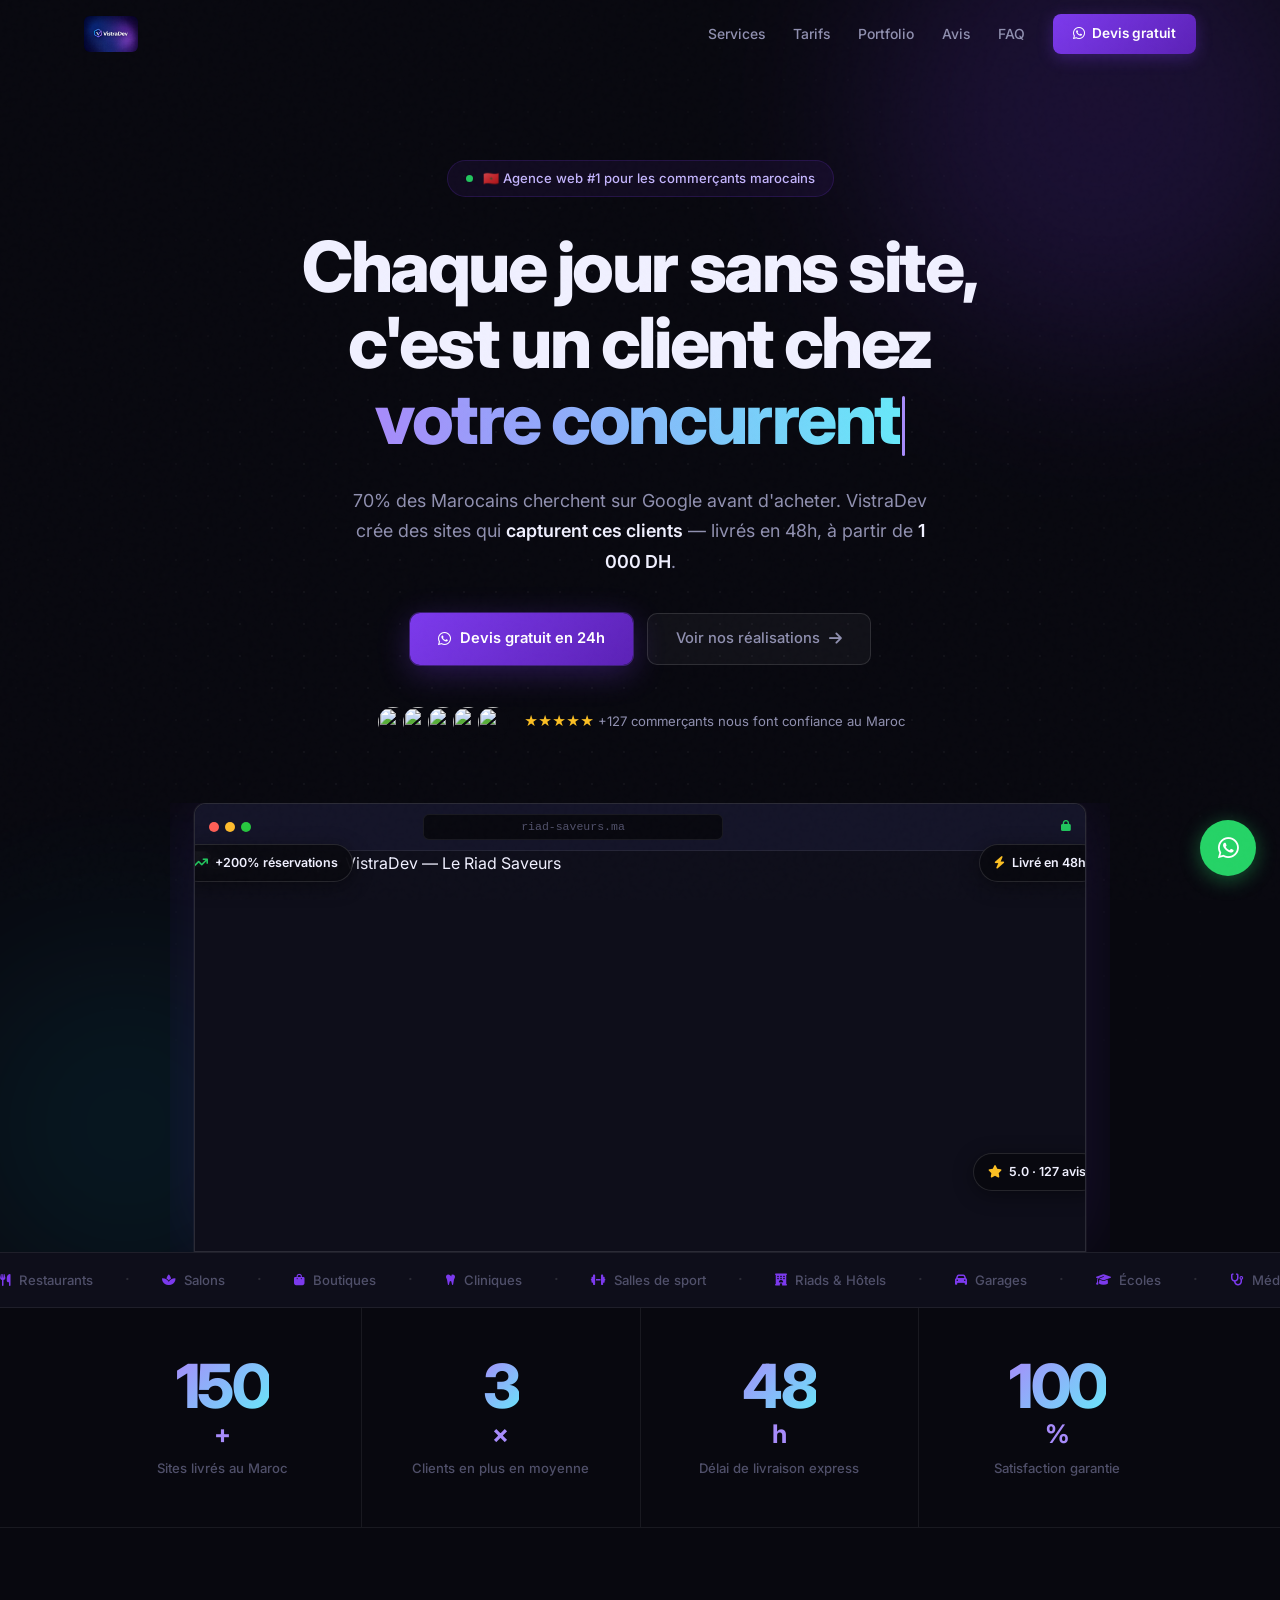
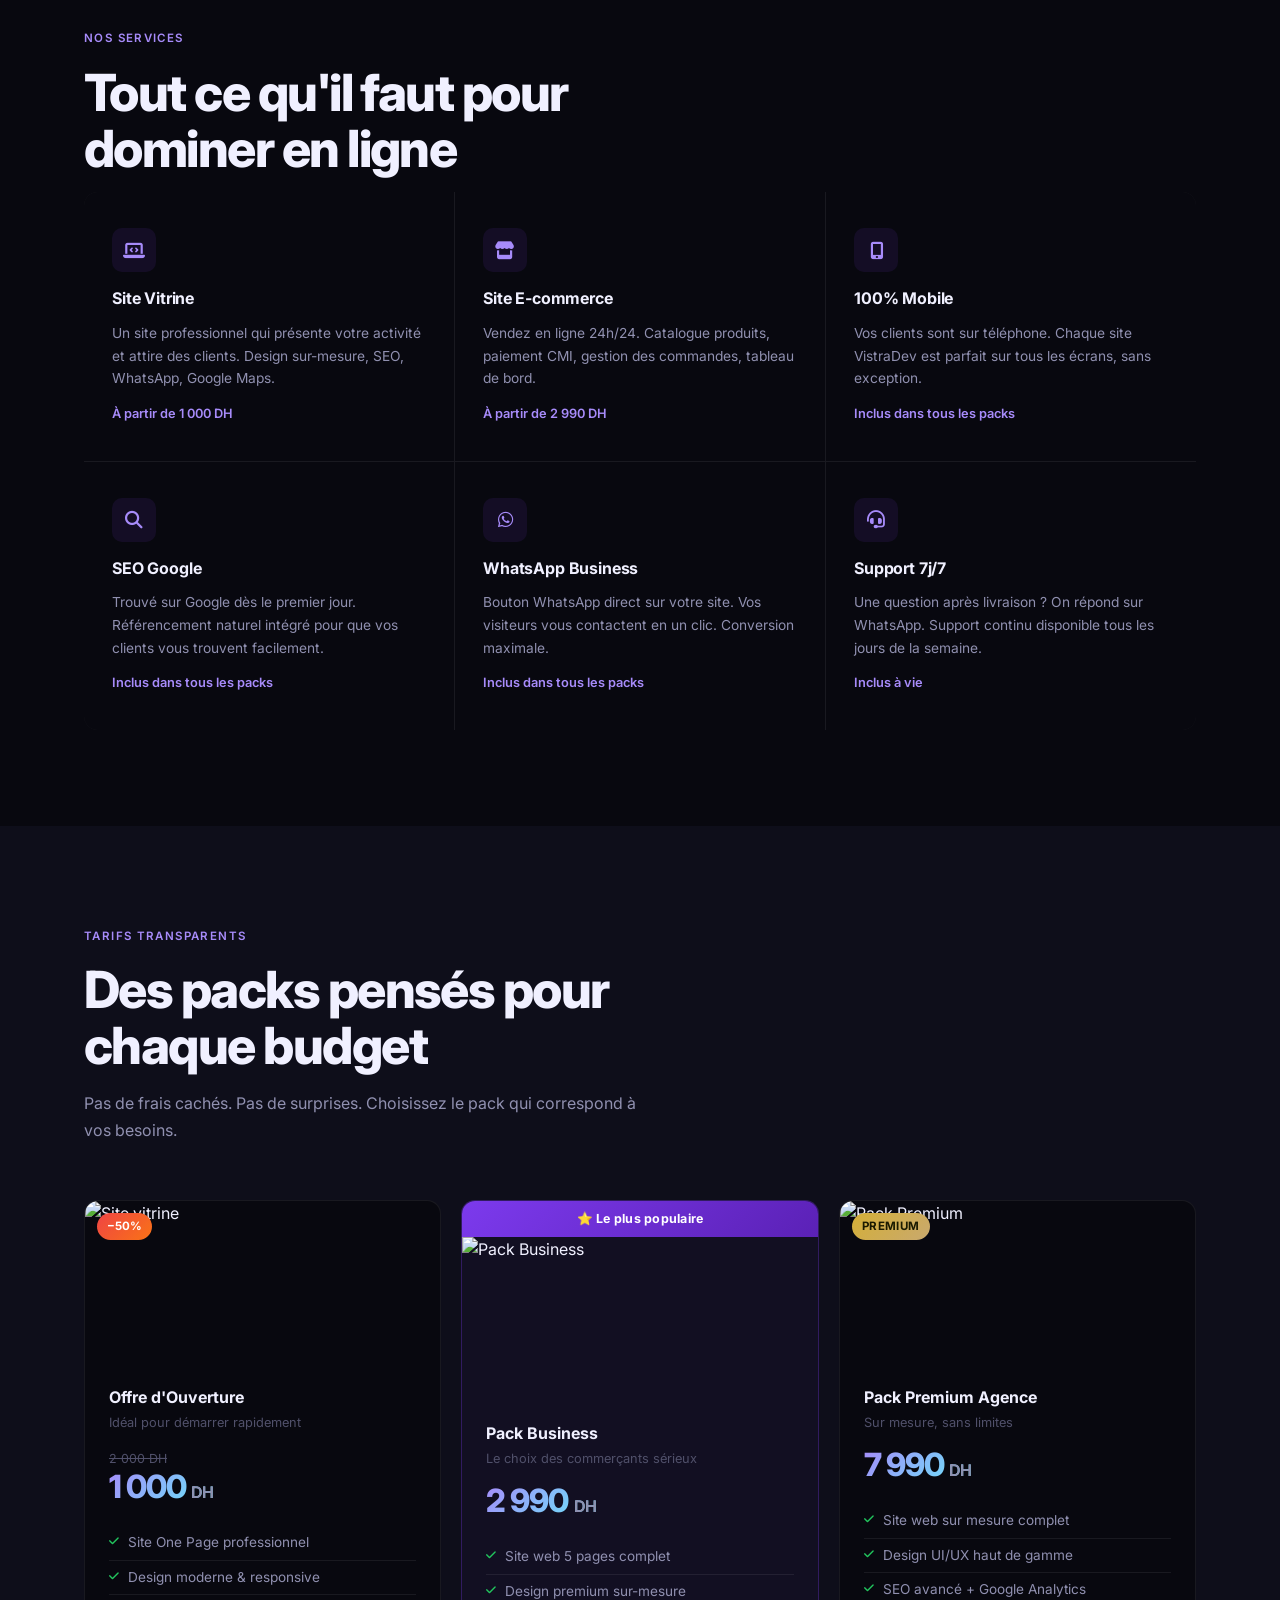
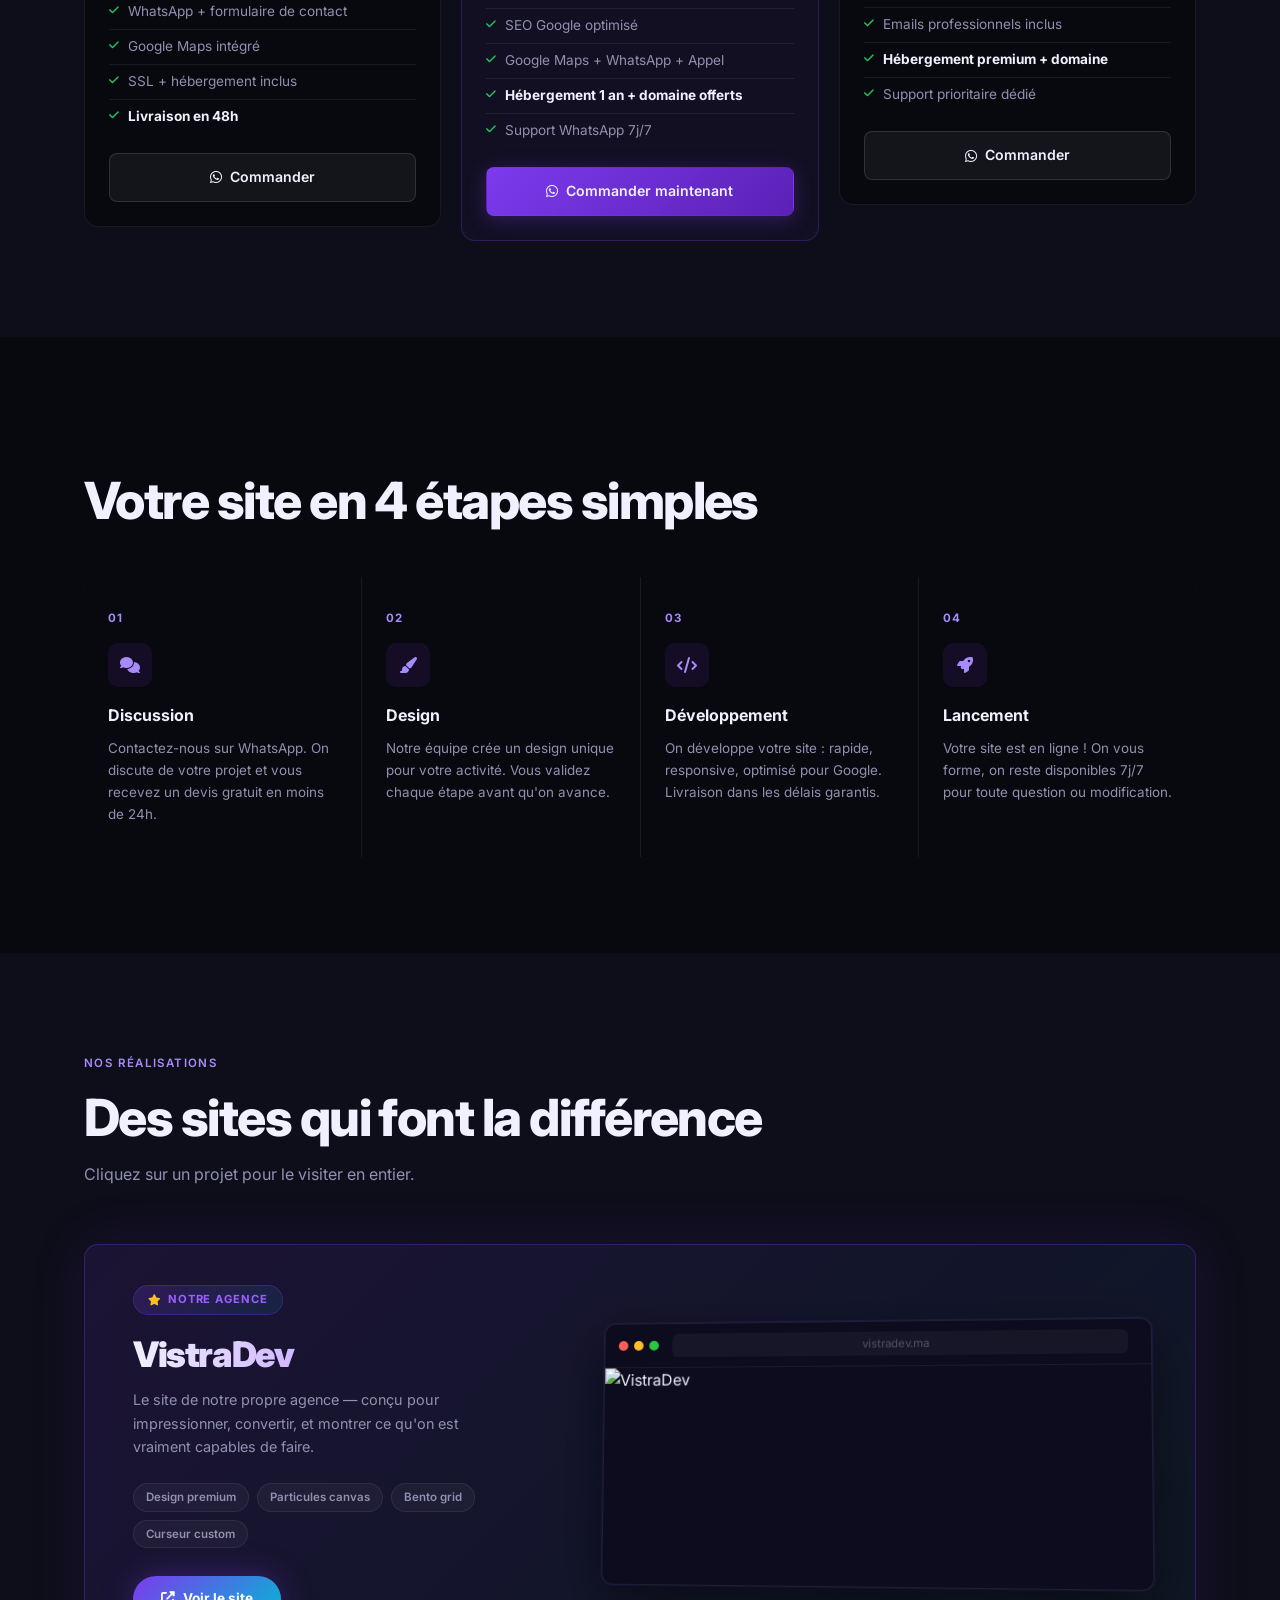
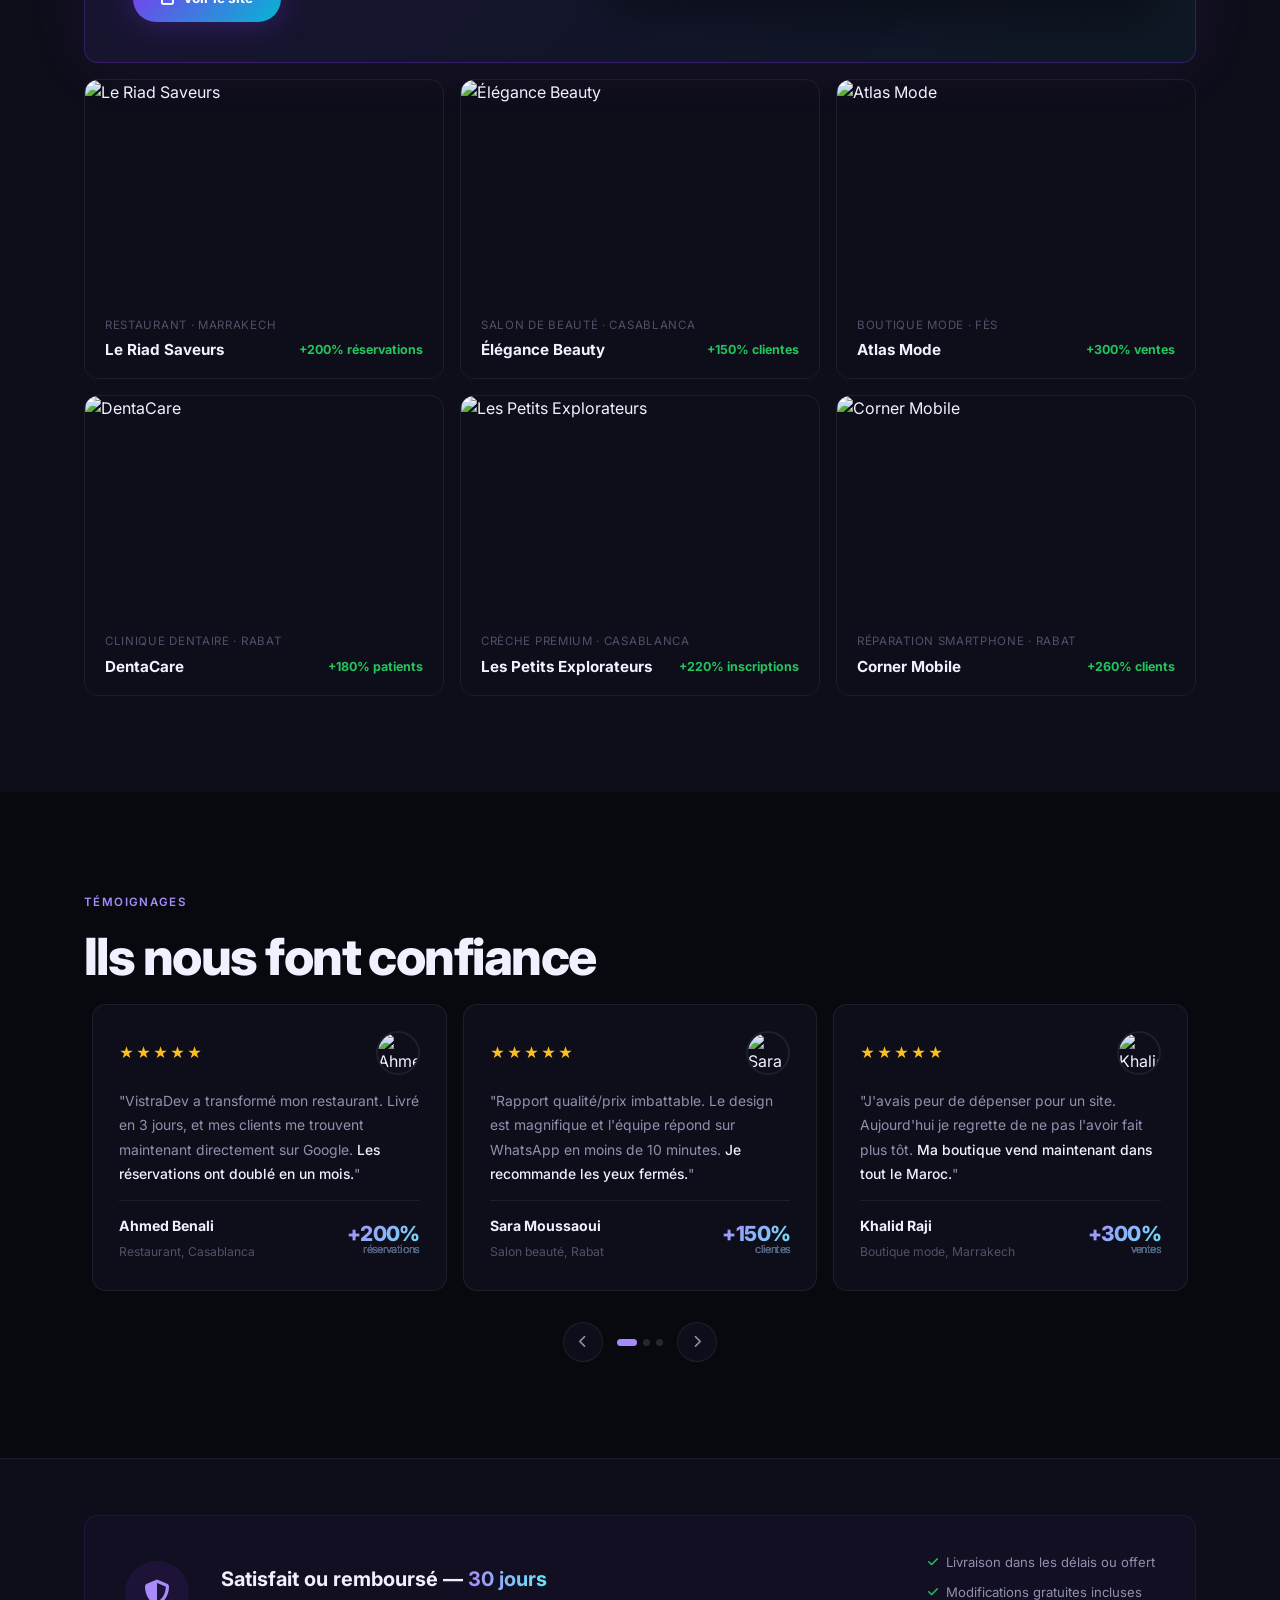
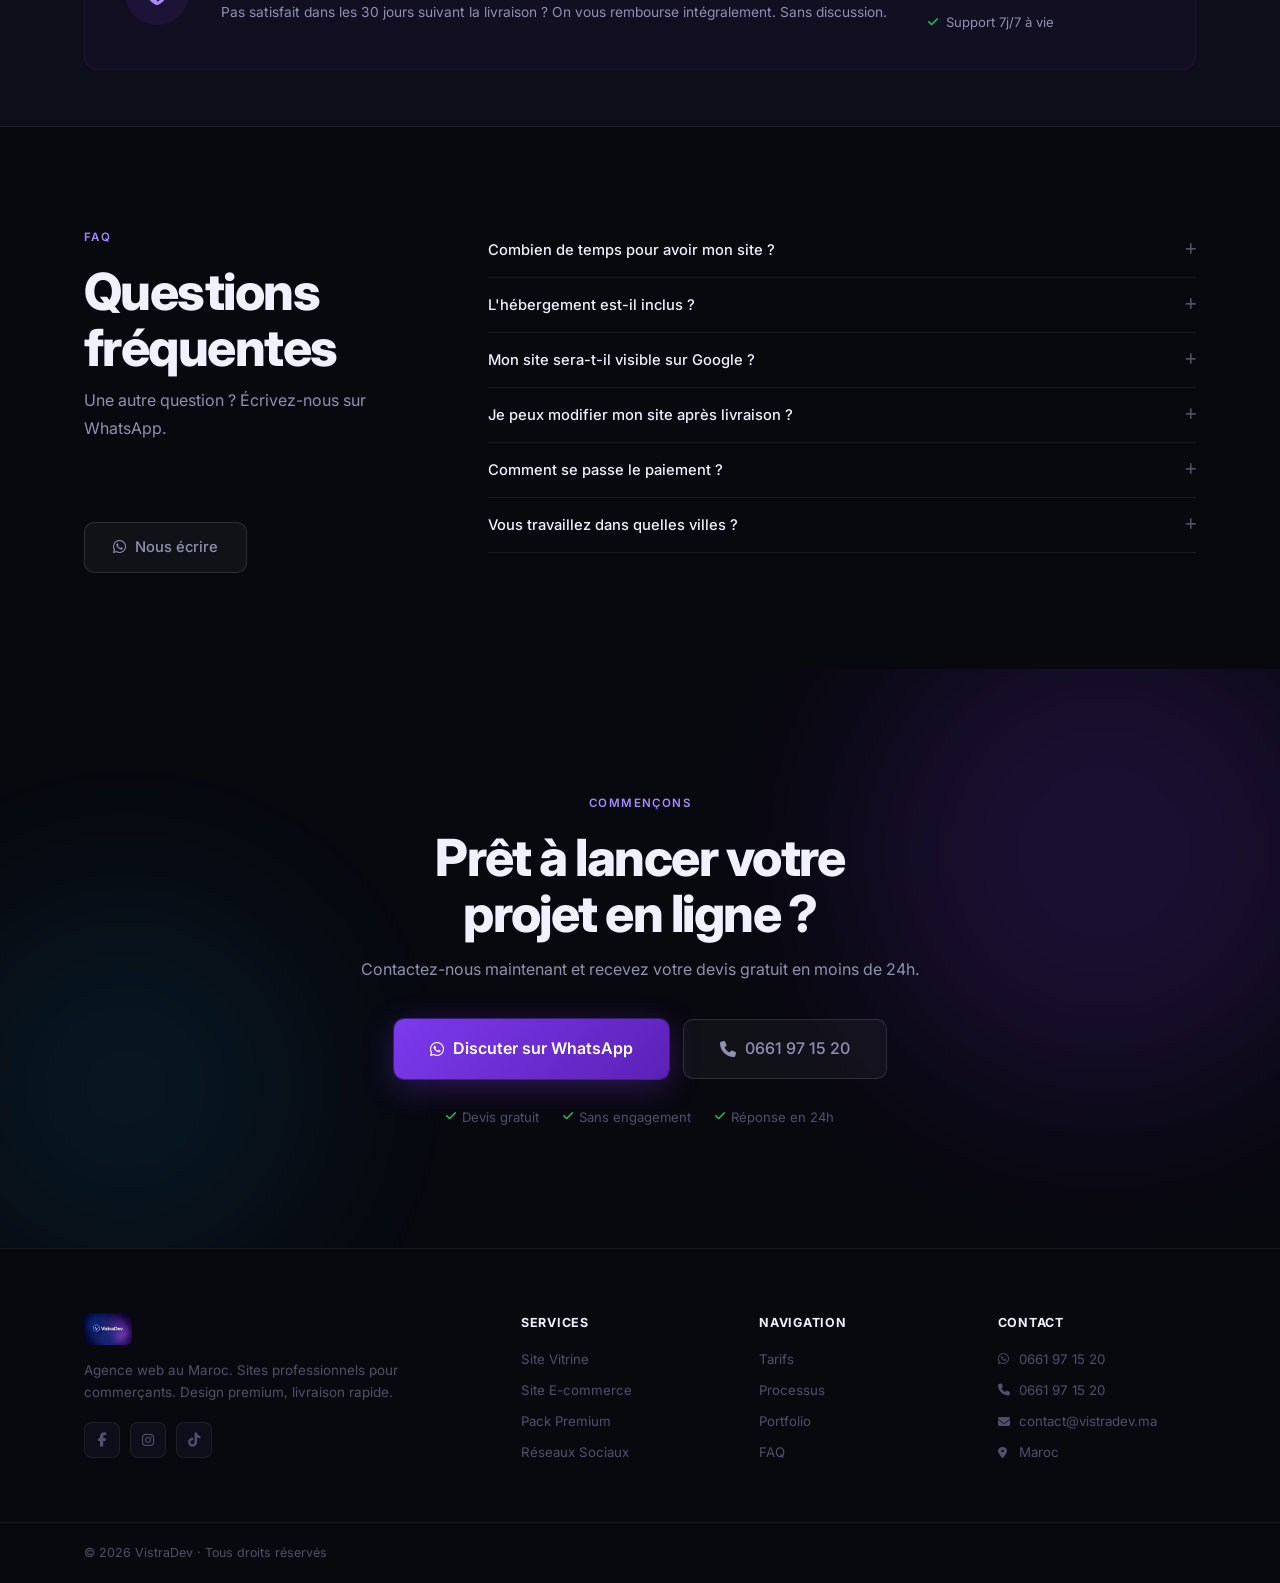
==== commit f12d8962: "fix: restore vistradev demo + portfolio link Co-Authored-By: Claude Opus 4.6 (1M context) <noreply@a" ====
--- a/index.html
+++ b/index.html
@@ -351,7 +351,7 @@
         <p class="section-sub" data-reveal data-delay="160">Cliquez sur un projet pour le visiter en entier.</p>
         <div class="portfolio-grid">
             <!-- VistraDev — Featured Card -->
-            <a href="#hero" class="port-card port-card-featured" data-reveal data-delay="0">
+            <a href="demos/vistradev/index.html" target="_blank" class="port-card port-card-featured" data-reveal data-delay="0">
                 <div class="port-featured-inner">
                     <div class="port-featured-left">
                         <div class="port-featured-badge"><i class="fas fa-star"></i> Notre agence</div>
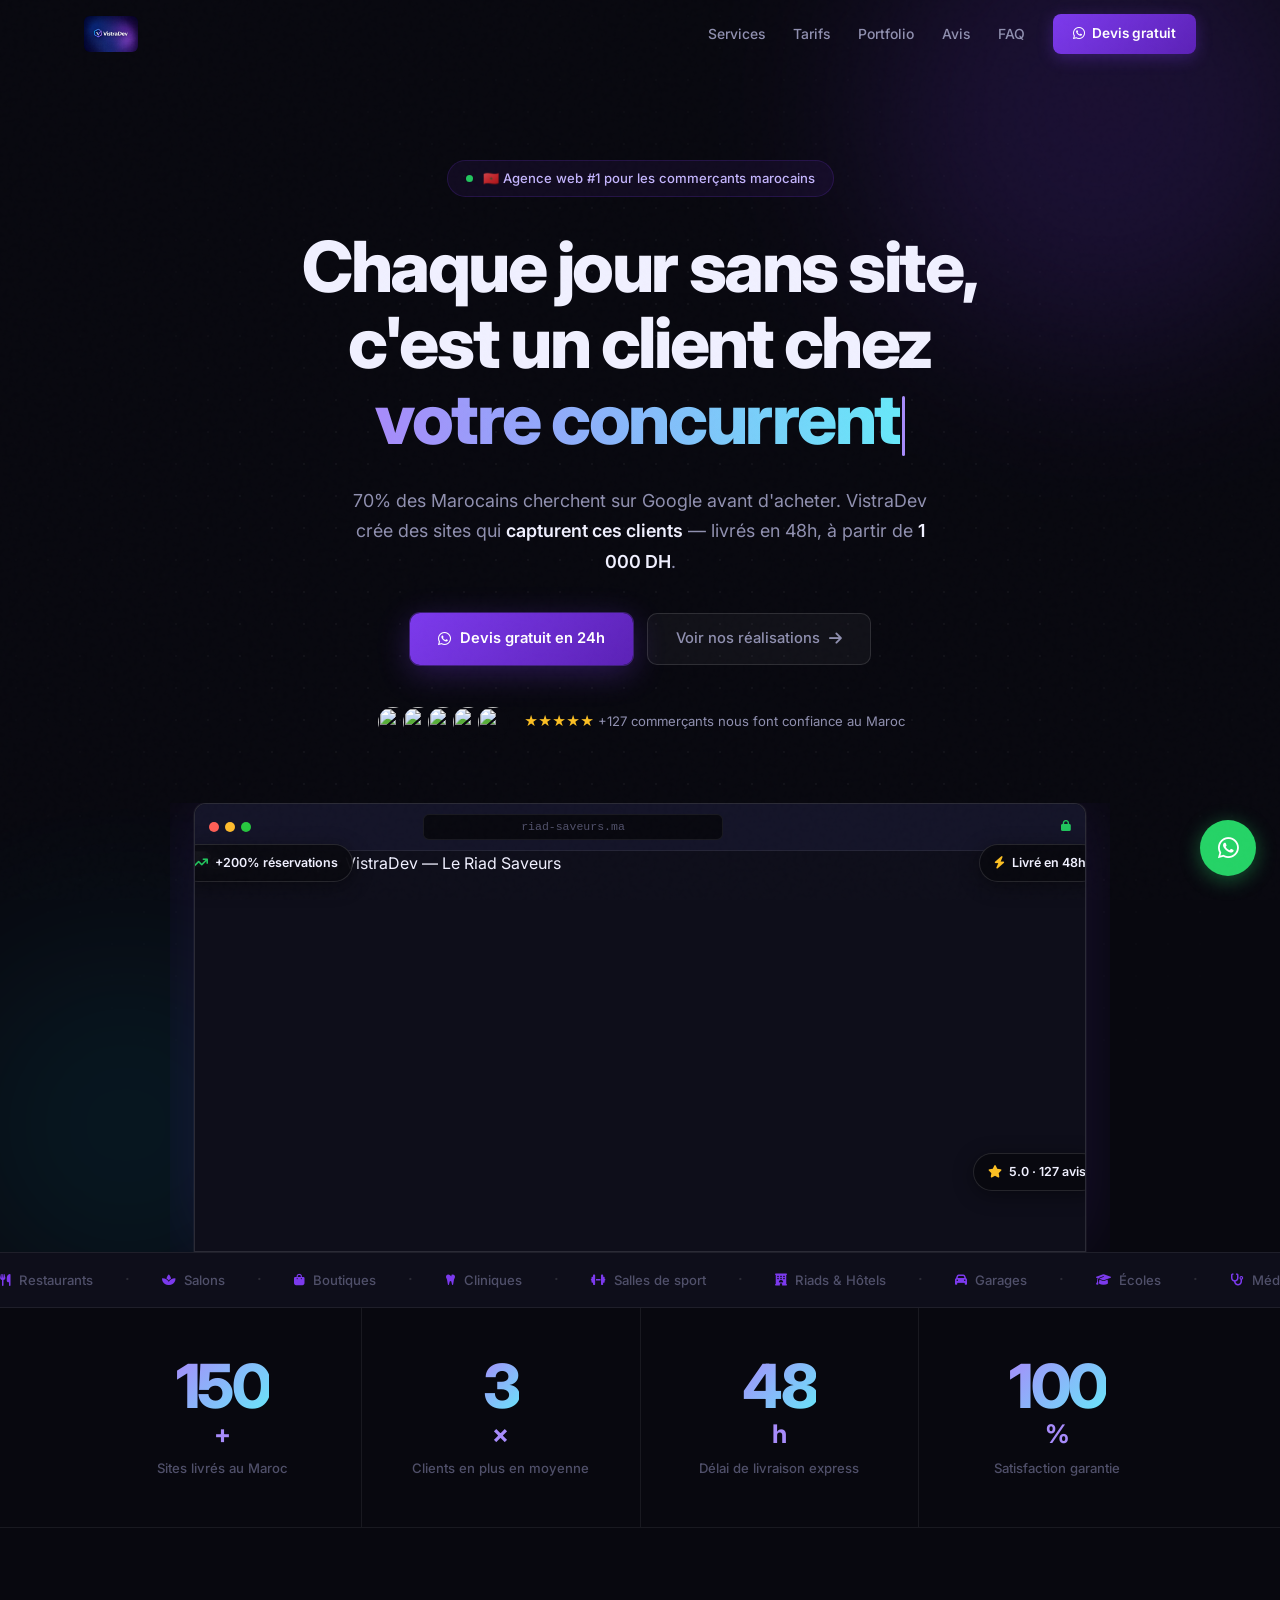
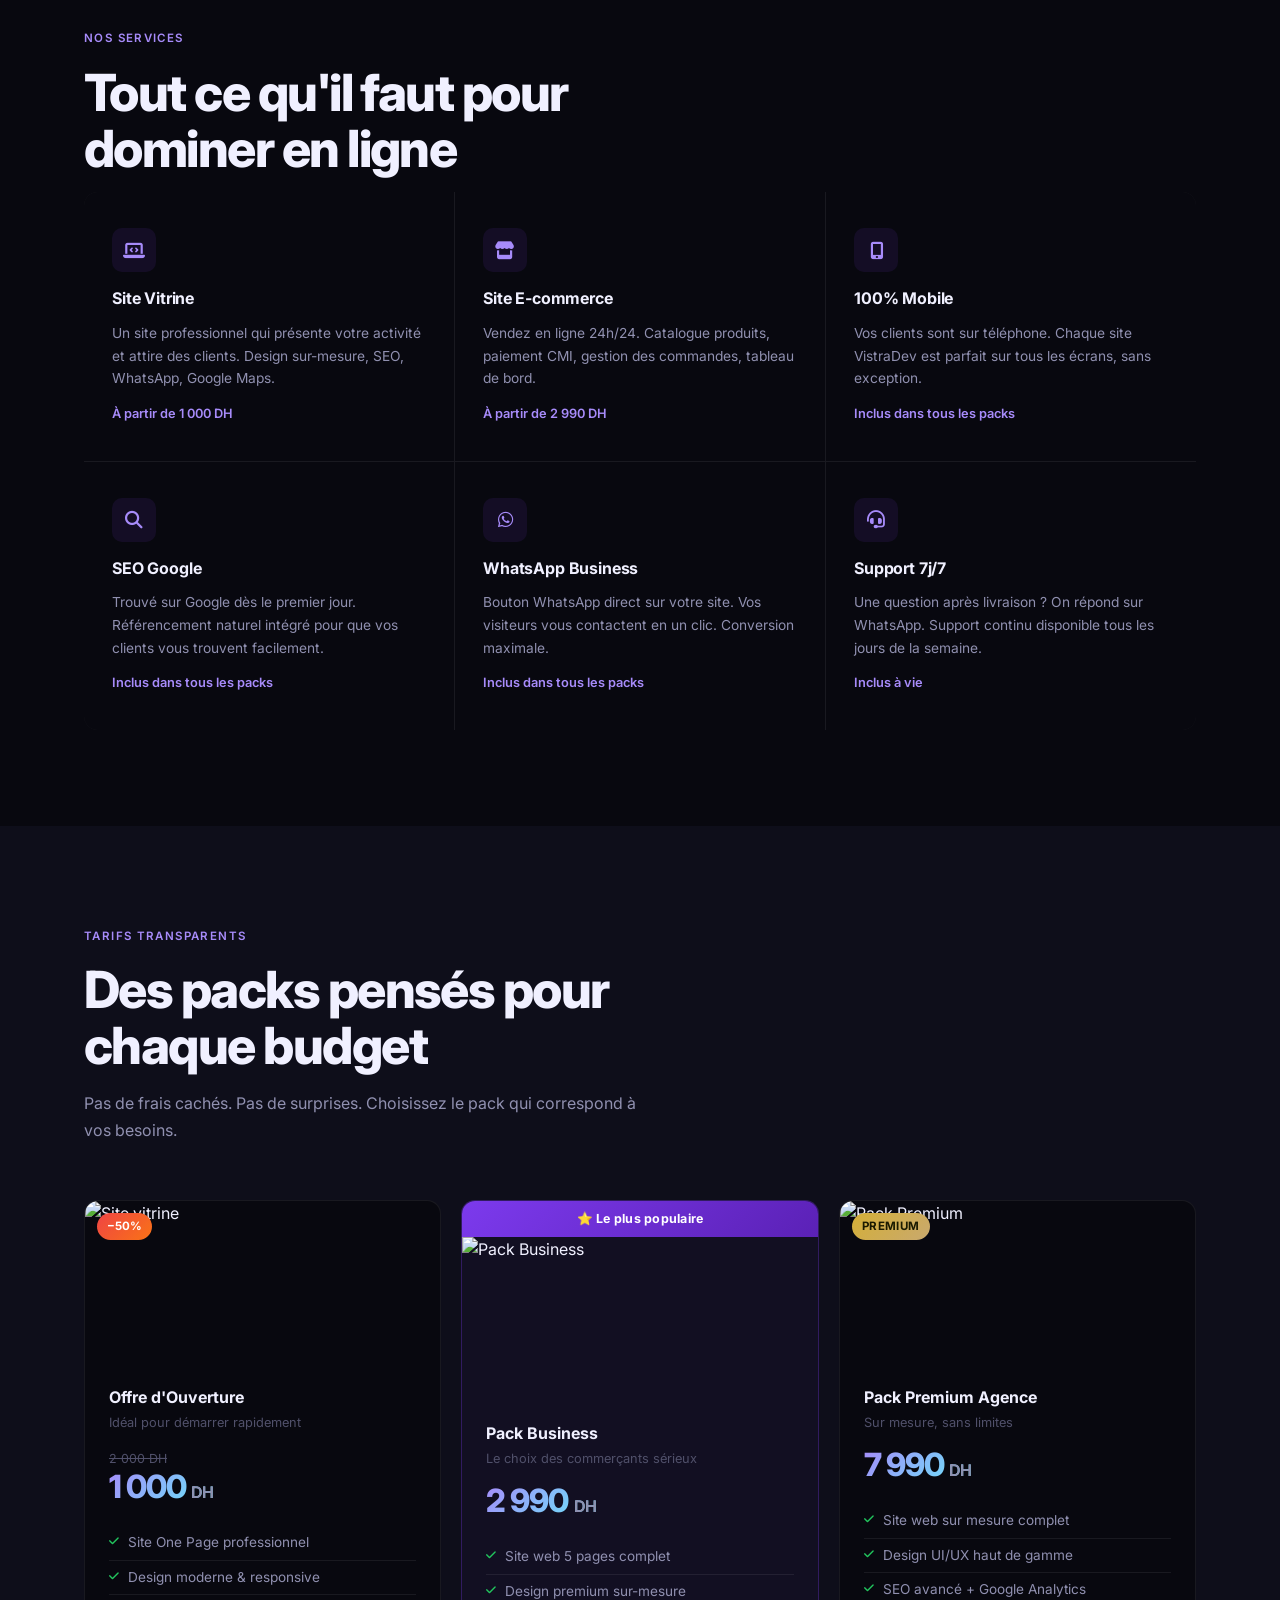
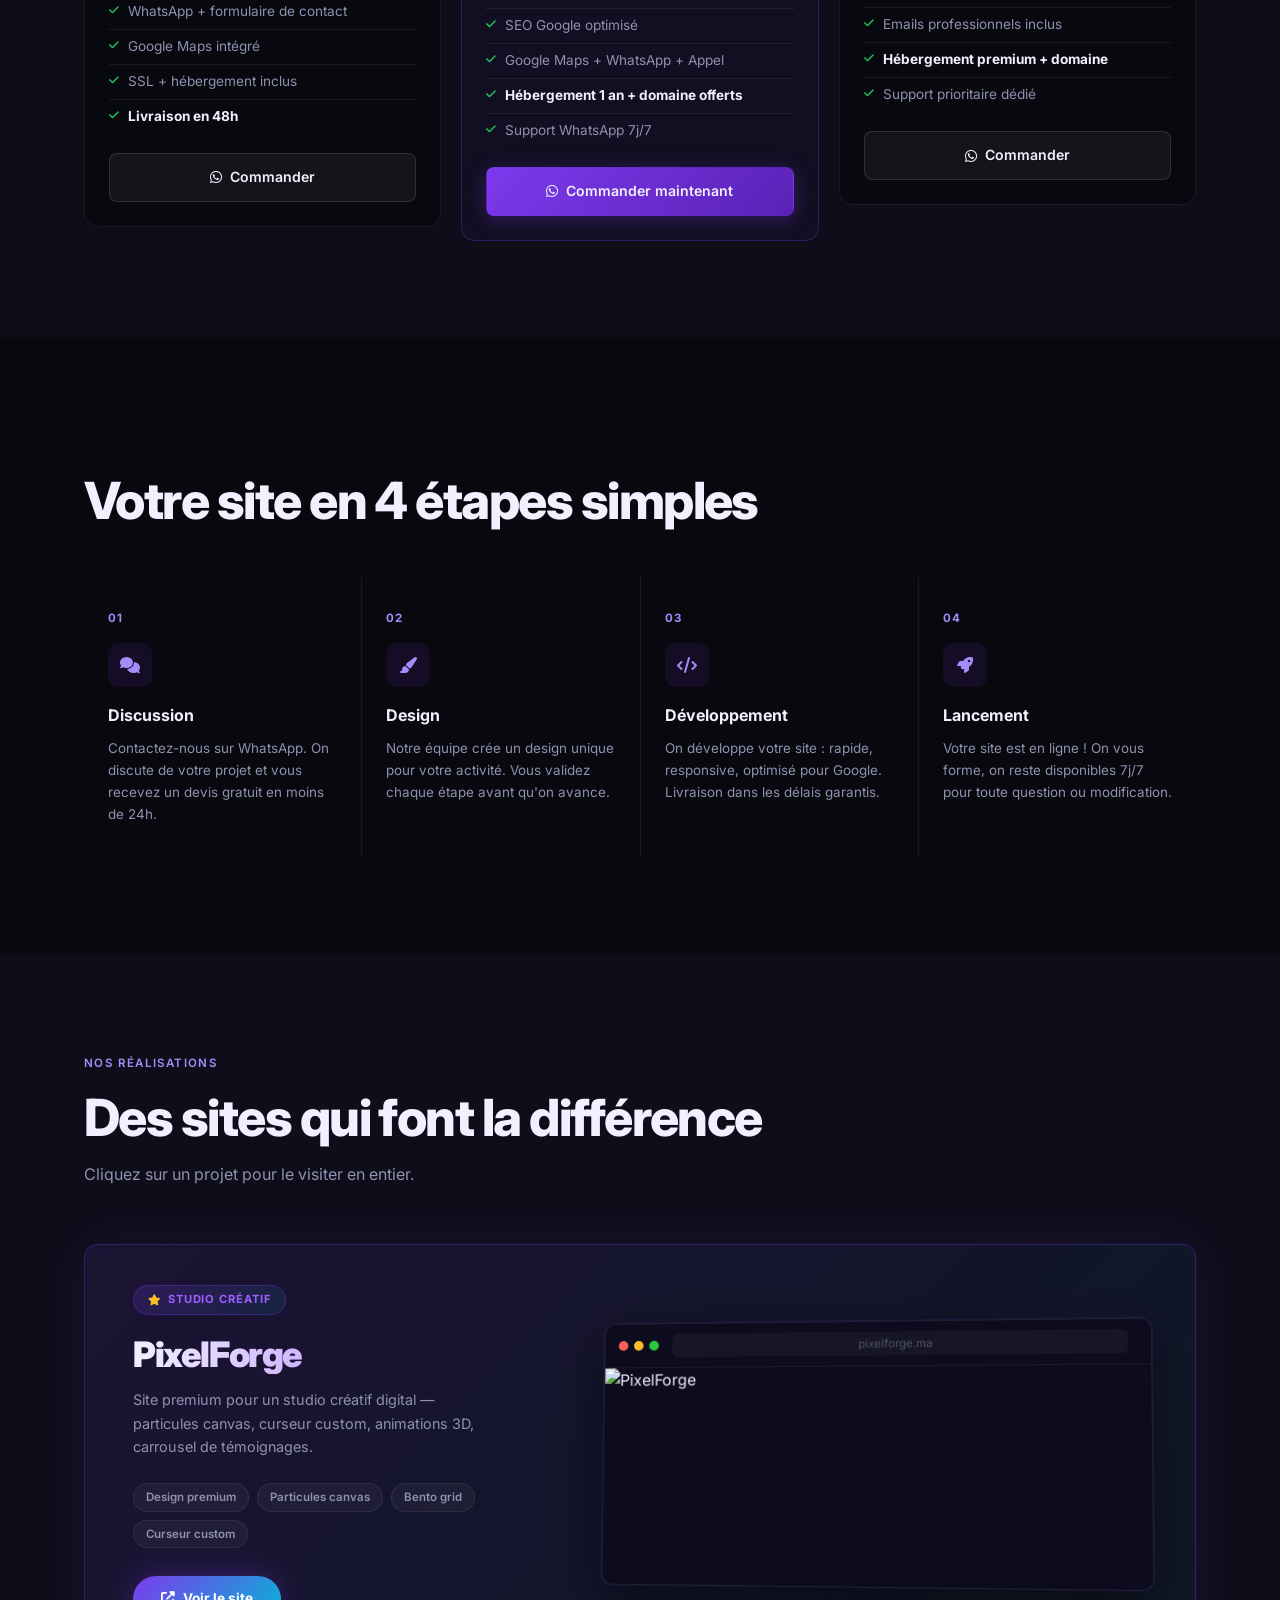
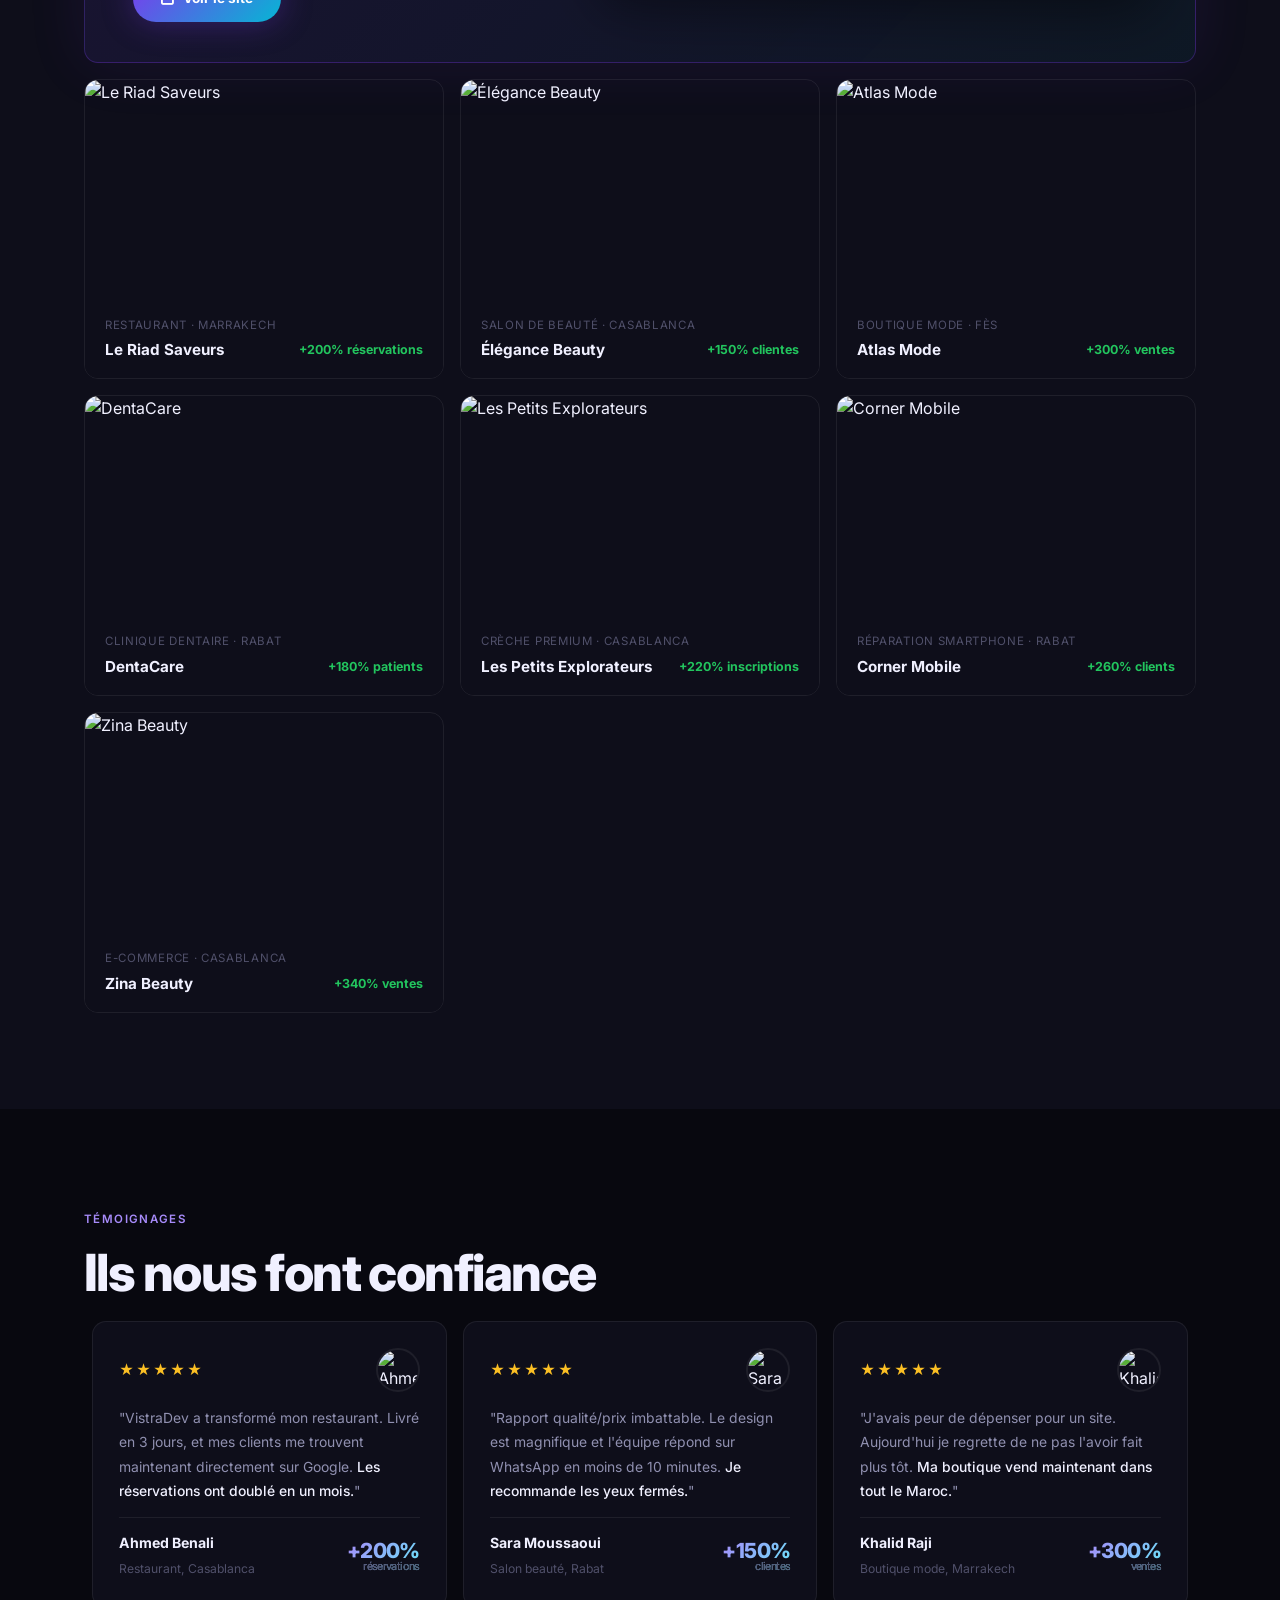
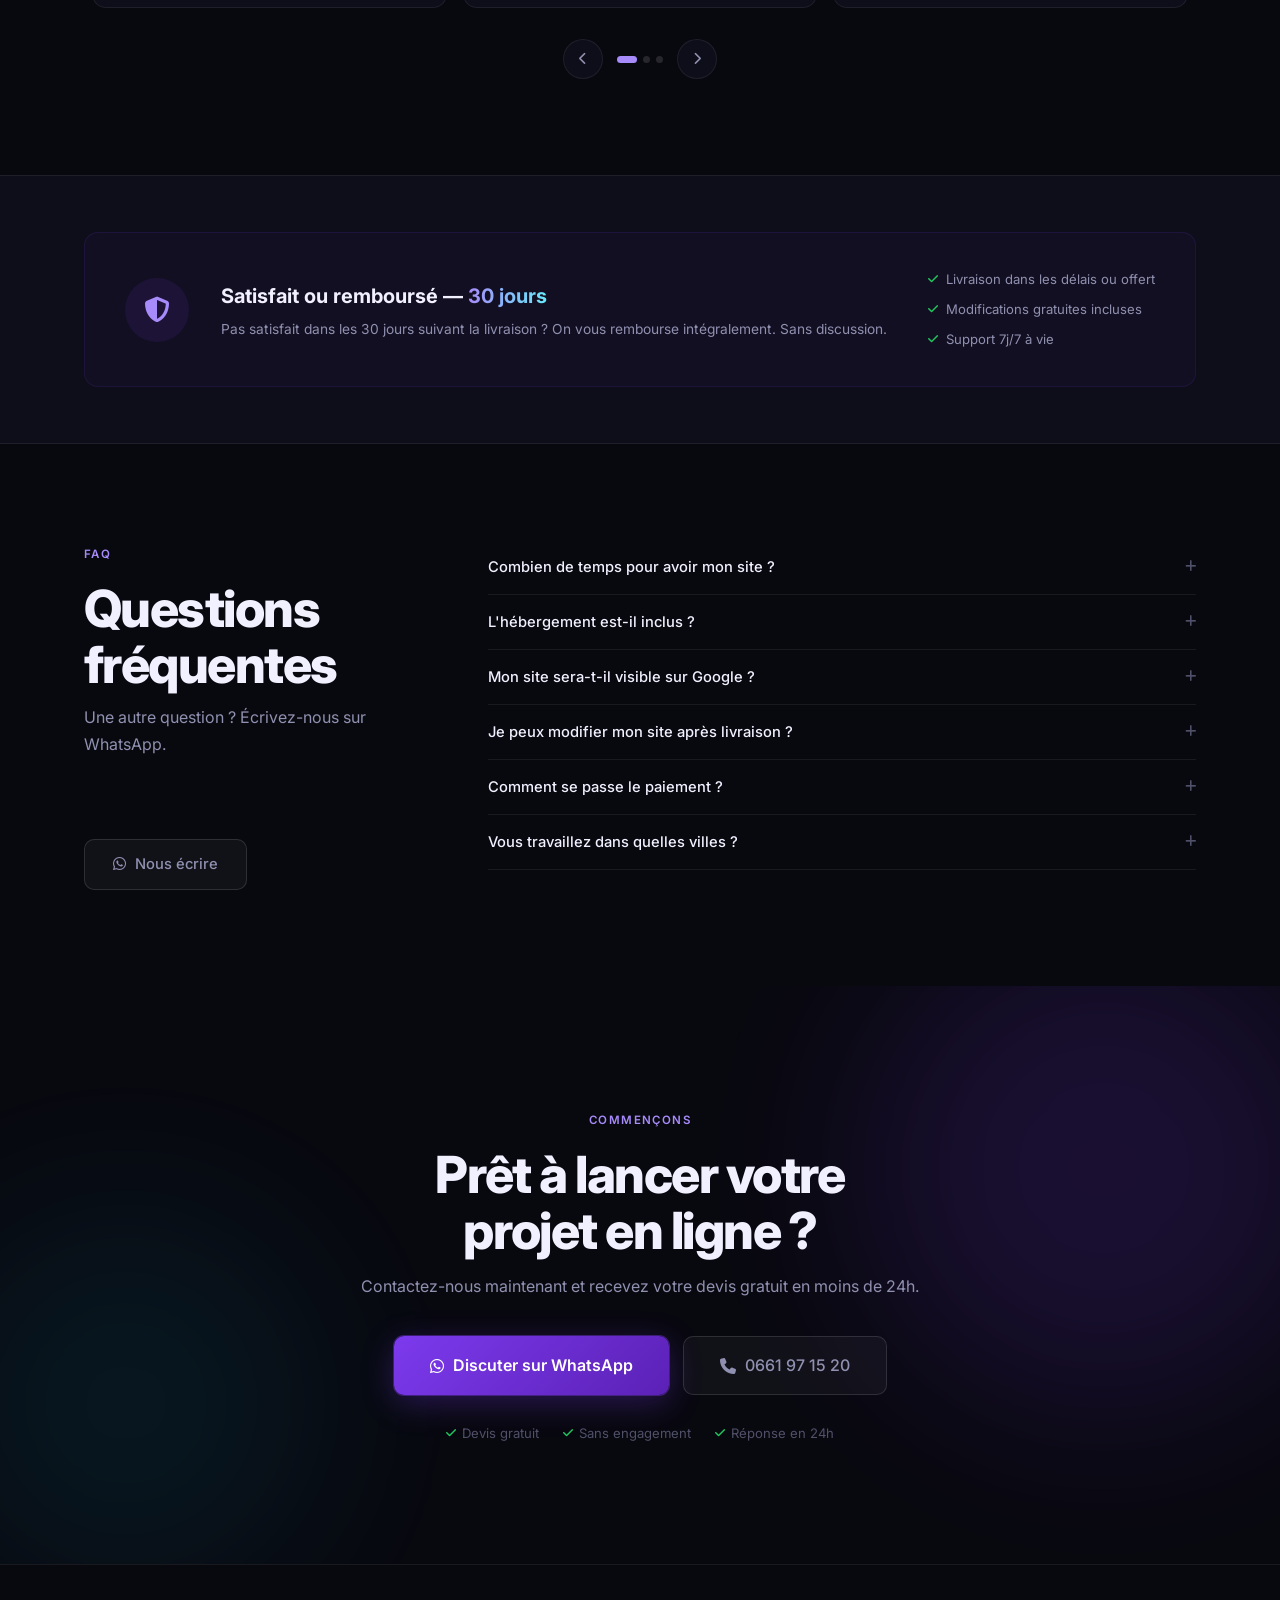
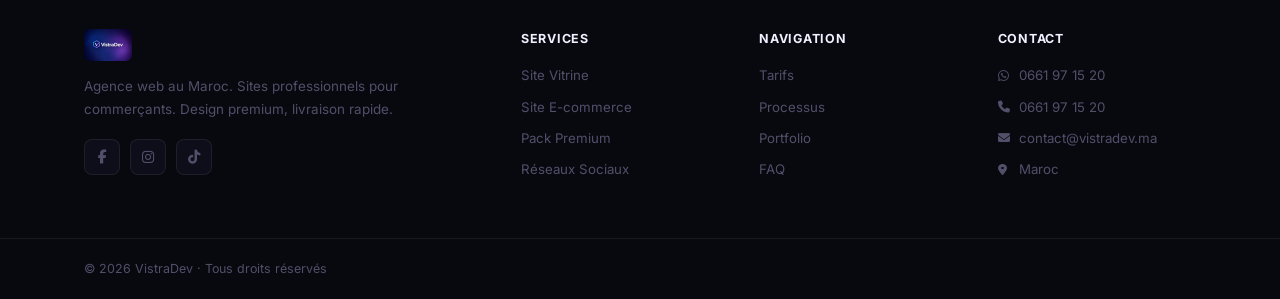
==== commit d5ca556b: "feat: rename vistradev demo to PixelForge + add Zina Beauty e-commerce demo - Rename demos/vistradev" ====
--- a/index.html
+++ b/index.html
@@ -350,13 +350,13 @@
         <h2 class="section-h2" data-reveal data-delay="80">Des sites qui font la différence</h2>
         <p class="section-sub" data-reveal data-delay="160">Cliquez sur un projet pour le visiter en entier.</p>
         <div class="portfolio-grid">
-            <!-- VistraDev — Featured Card -->
-            <a href="demos/vistradev/index.html" target="_blank" class="port-card port-card-featured" data-reveal data-delay="0">
+            <!-- PixelForge — Featured Card -->
+            <a href="demos/agence/index.html" target="_blank" class="port-card port-card-featured" data-reveal data-delay="0">
                 <div class="port-featured-inner">
                     <div class="port-featured-left">
-                        <div class="port-featured-badge"><i class="fas fa-star"></i> Notre agence</div>
-                        <h3 class="port-featured-title">VistraDev</h3>
-                        <p class="port-featured-desc">Le site de notre propre agence — conçu pour impressionner, convertir, et montrer ce qu'on est vraiment capables de faire.</p>
+                        <div class="port-featured-badge"><i class="fas fa-star"></i> Studio créatif</div>
+                        <h3 class="port-featured-title">PixelForge</h3>
+                        <p class="port-featured-desc">Site premium pour un studio créatif digital — particules canvas, curseur custom, animations 3D, carrousel de témoignages.</p>
                         <div class="port-featured-tags">
                             <span>Design premium</span>
                             <span>Particules canvas</span>
@@ -371,9 +371,9 @@
                         <div class="port-featured-screen">
                             <div class="port-featured-bar">
                                 <span class="dot red"></span><span class="dot yellow"></span><span class="dot green"></span>
-                                <span class="port-featured-url">vistradev.ma</span>
+                                <span class="port-featured-url">pixelforge.ma</span>
                             </div>
-                            <img src="https://images.unsplash.com/photo-1498050108023-c5249f4df085?w=700&q=75" alt="VistraDev" class="port-featured-img">
+                            <img src="https://images.unsplash.com/photo-1498050108023-c5249f4df085?w=700&q=75" alt="PixelForge" class="port-featured-img">
                         </div>
                     </div>
                 </div>
@@ -465,6 +465,21 @@
                     <div class="port-title-row">
                         <span class="port-title">Corner Mobile</span>
                         <span class="port-stat">+260% clients</span>
+                    </div>
+                </div>
+            </a>
+            <a href="demos/ecommerce/index.html" target="_blank" class="port-card" data-reveal data-delay="480">
+                <div class="port-img">
+                    <img src="https://images.unsplash.com/photo-1596462502278-27bfdc403348?w=700&q=75" alt="Zina Beauty">
+                    <div class="port-hover">
+                        <span><i class="fas fa-external-link-alt"></i> Voir le site</span>
+                    </div>
+                </div>
+                <div class="port-info">
+                    <div class="port-meta">E-commerce · Casablanca</div>
+                    <div class="port-title-row">
+                        <span class="port-title">Zina Beauty</span>
+                        <span class="port-stat">+340% ventes</span>
                     </div>
                 </div>
             </a>
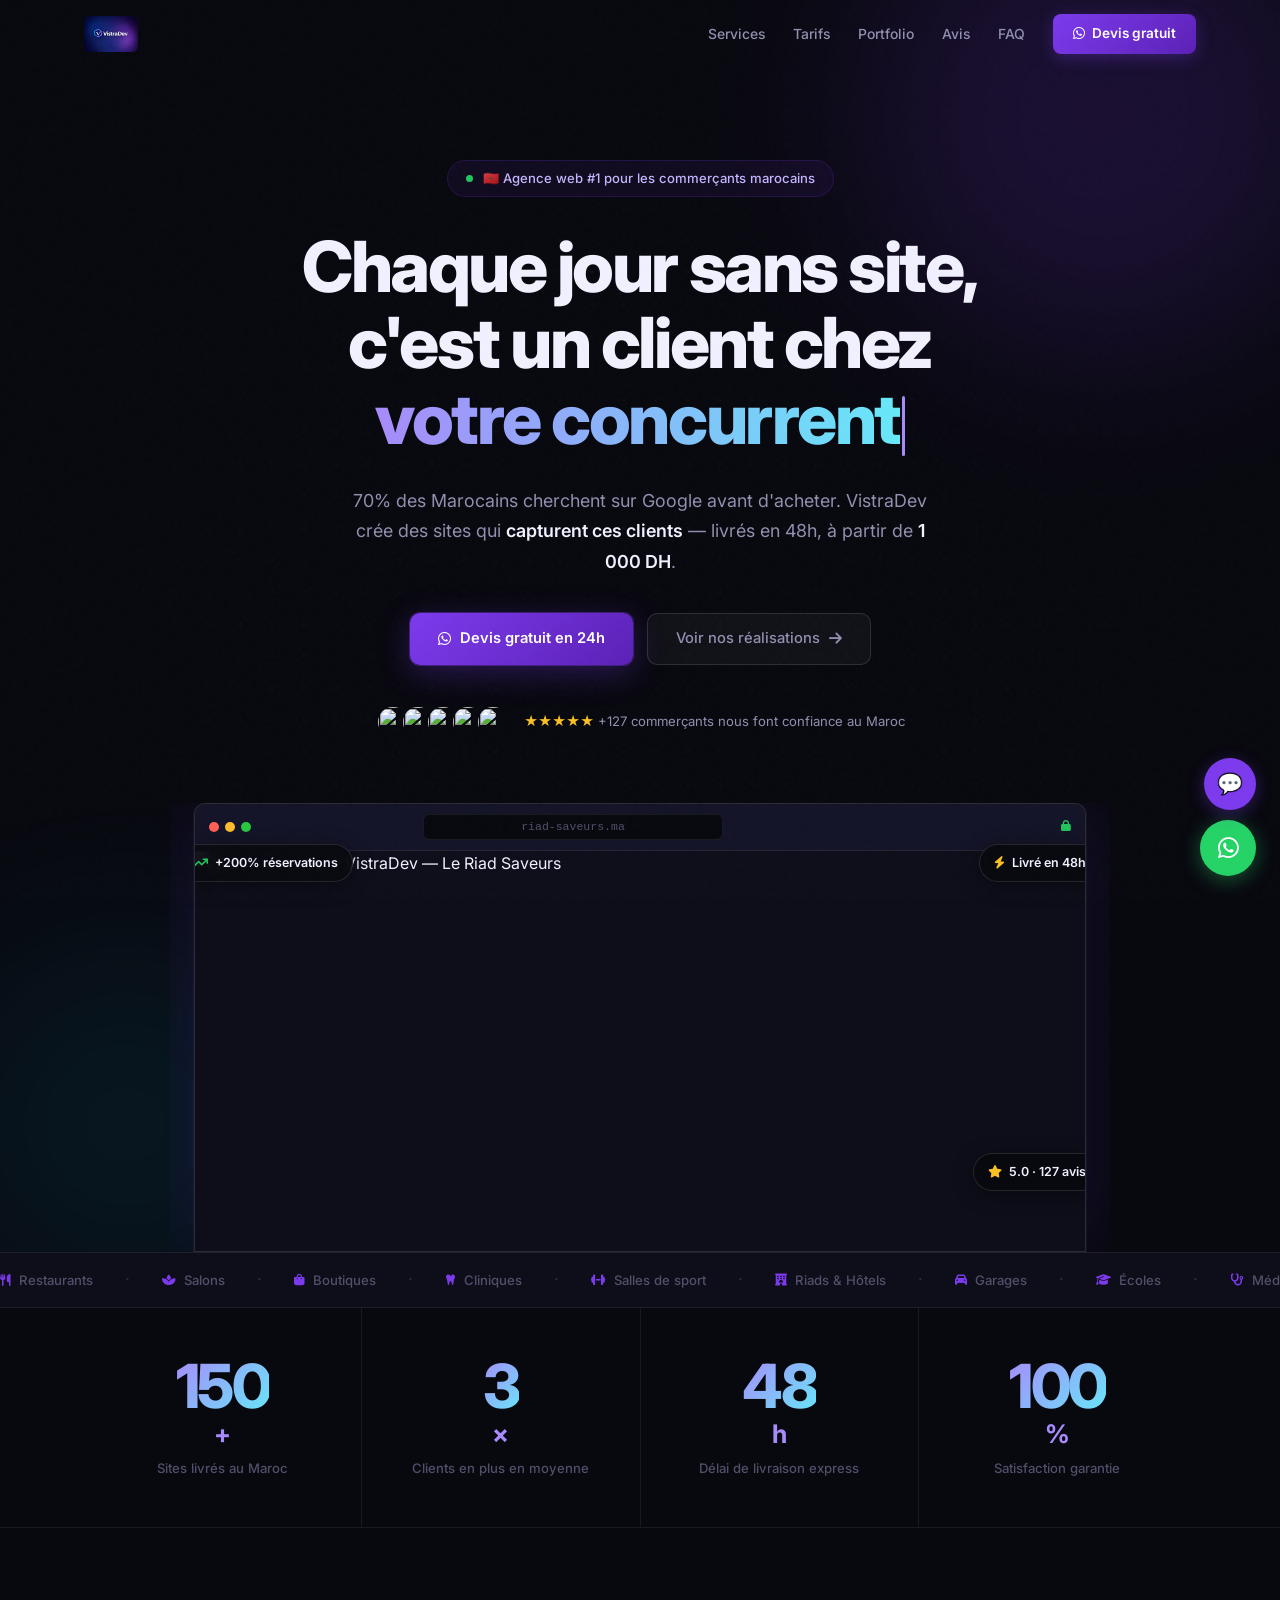
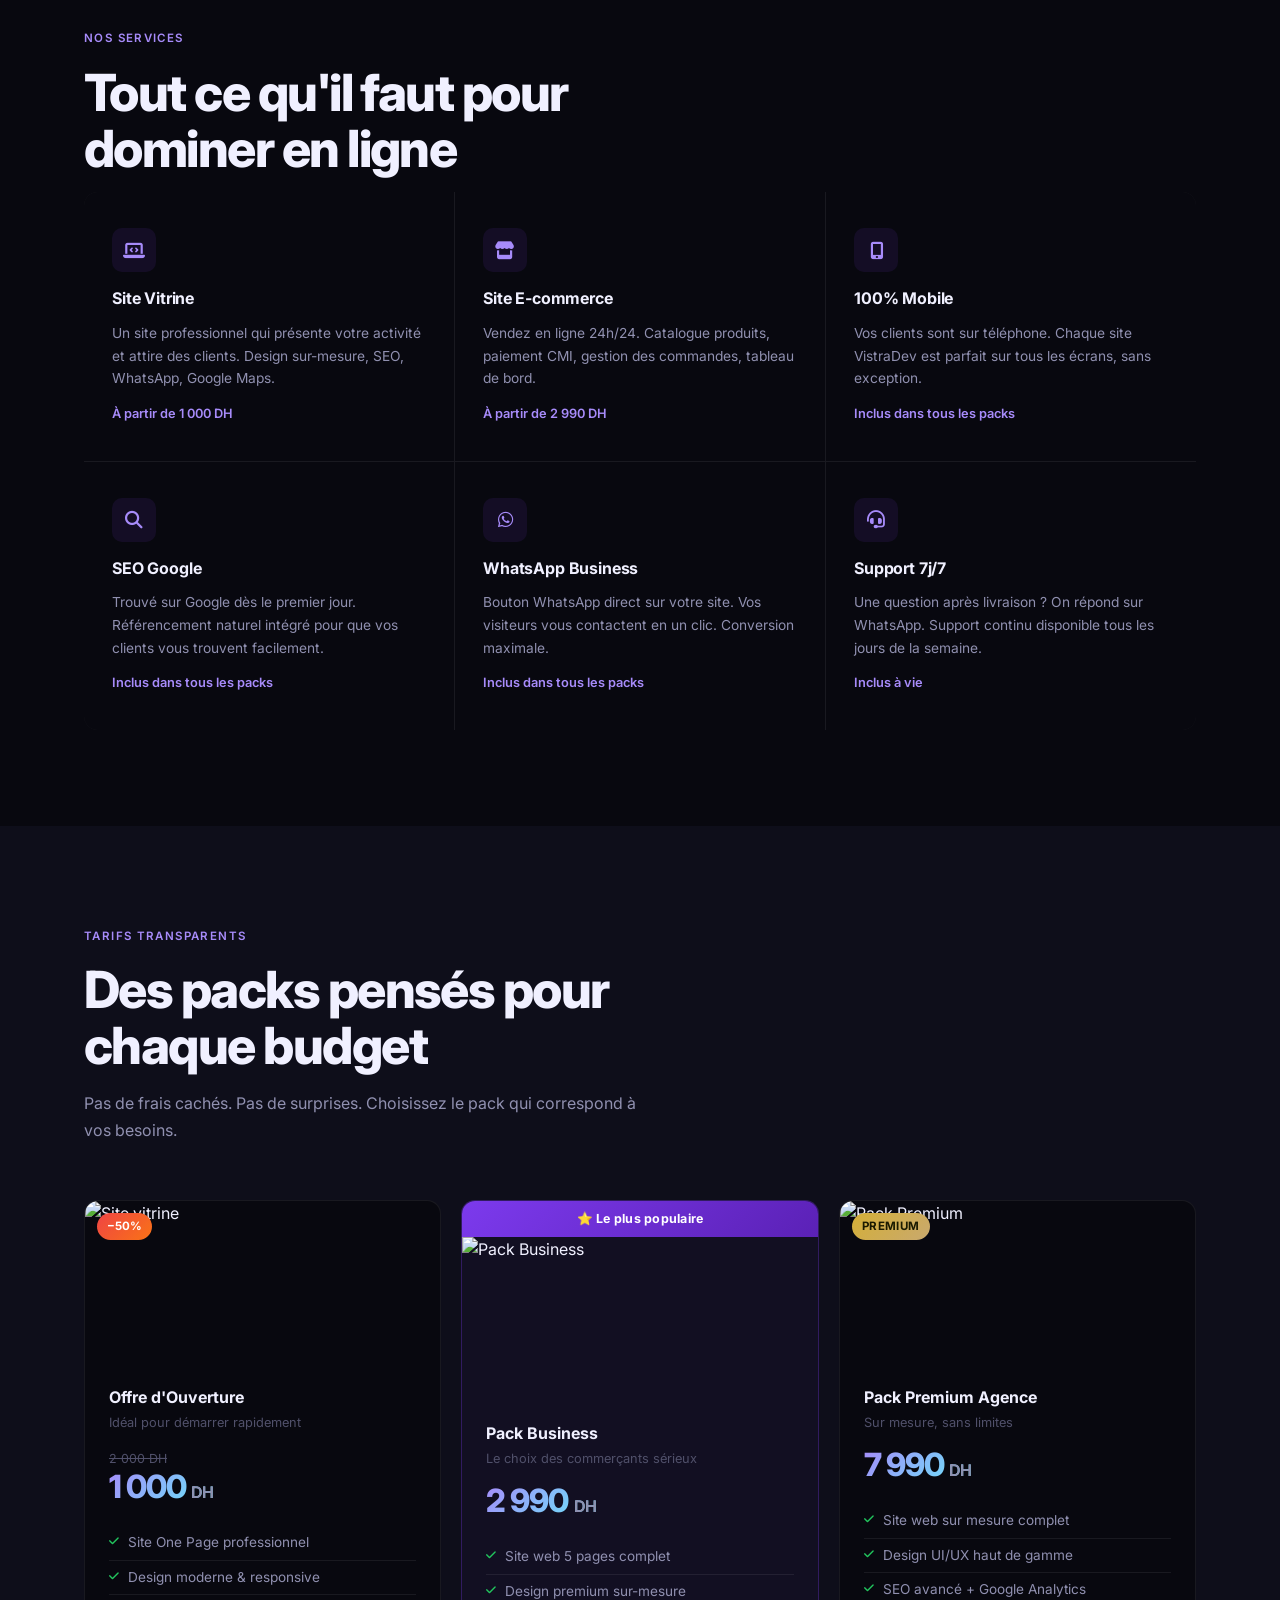
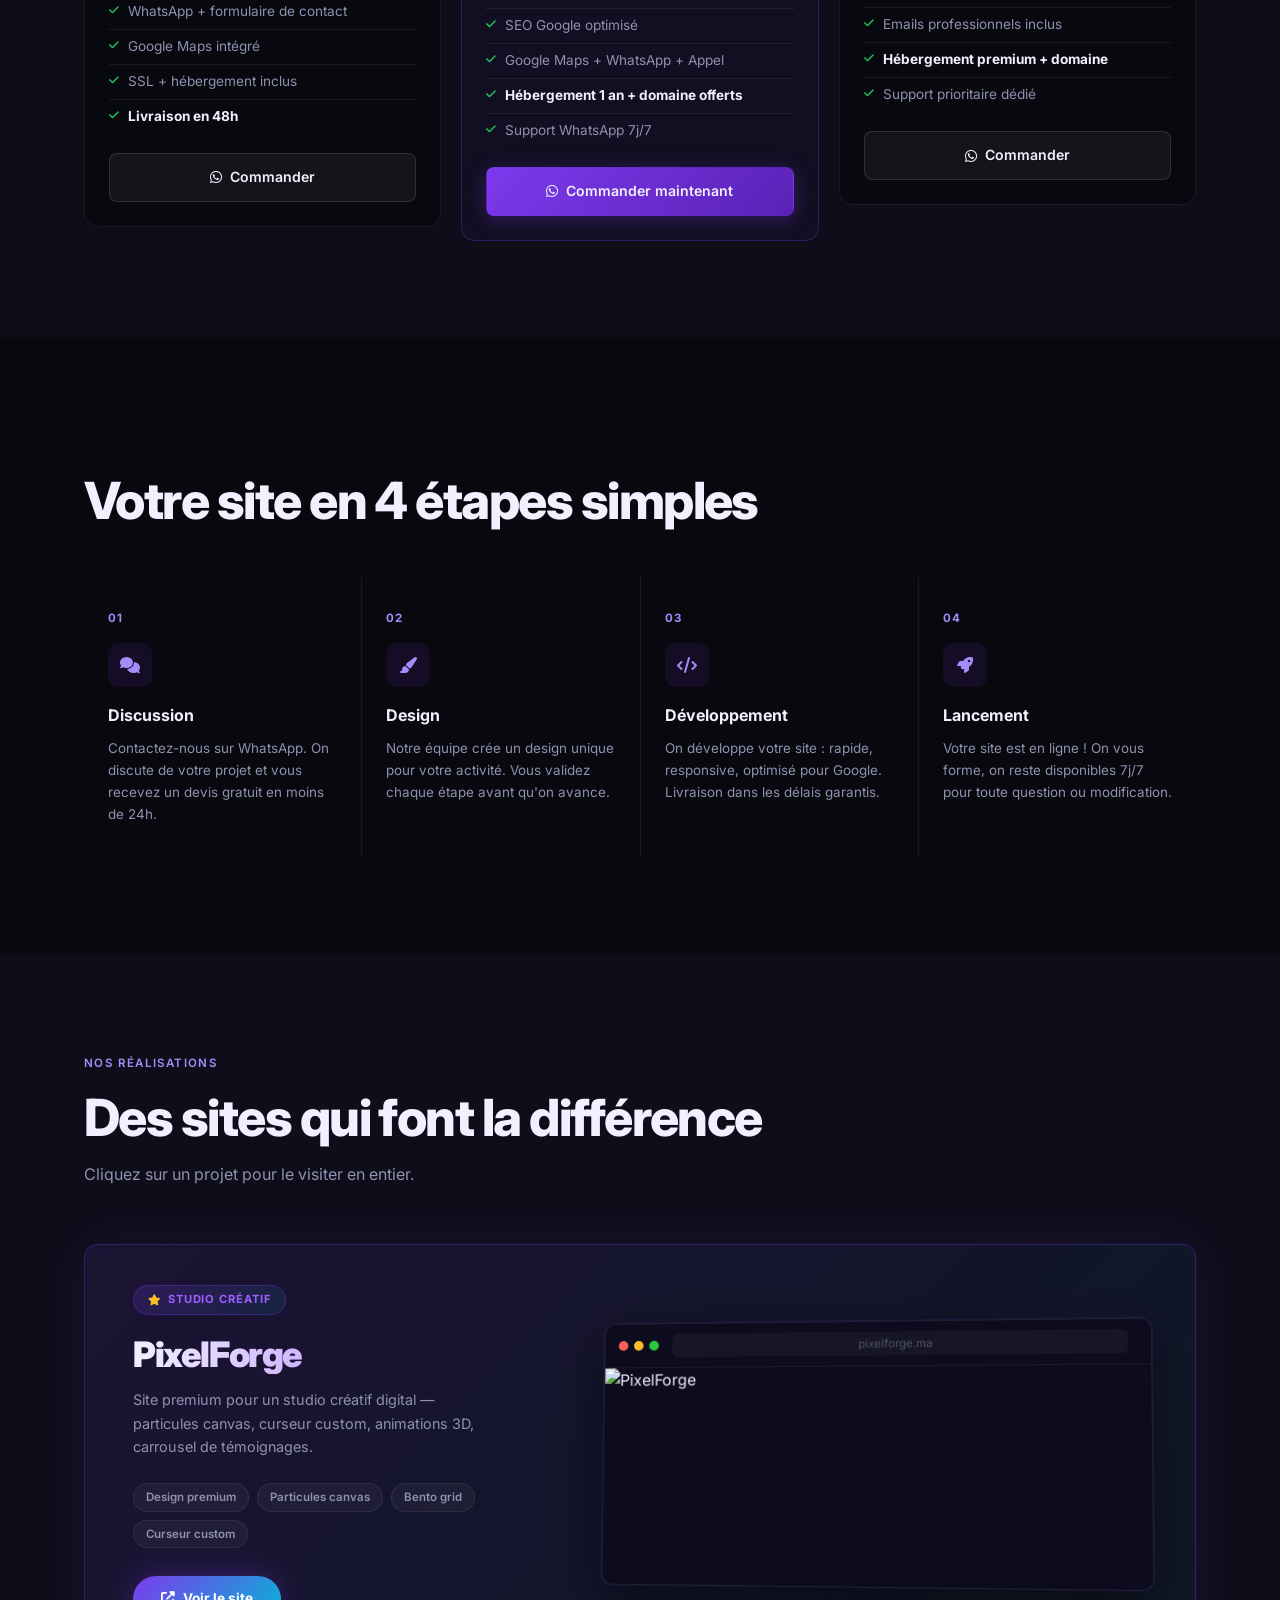
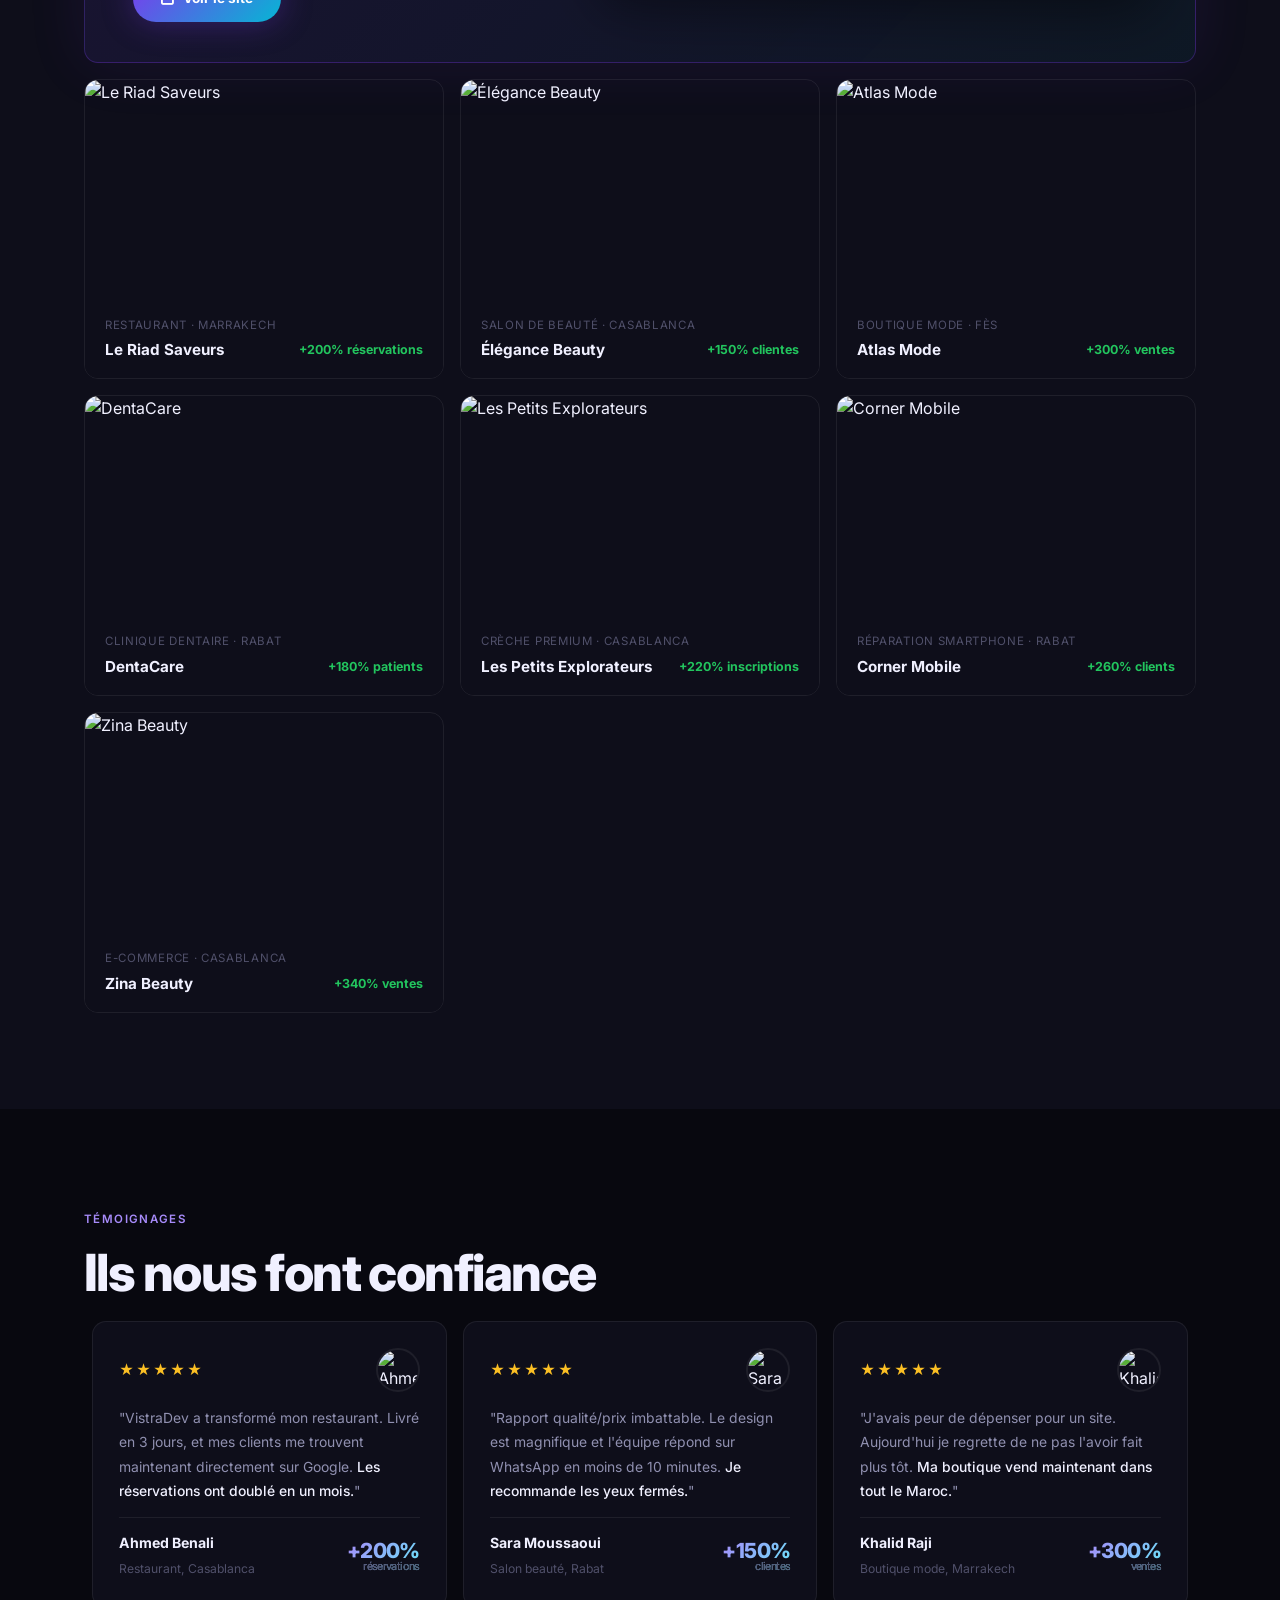
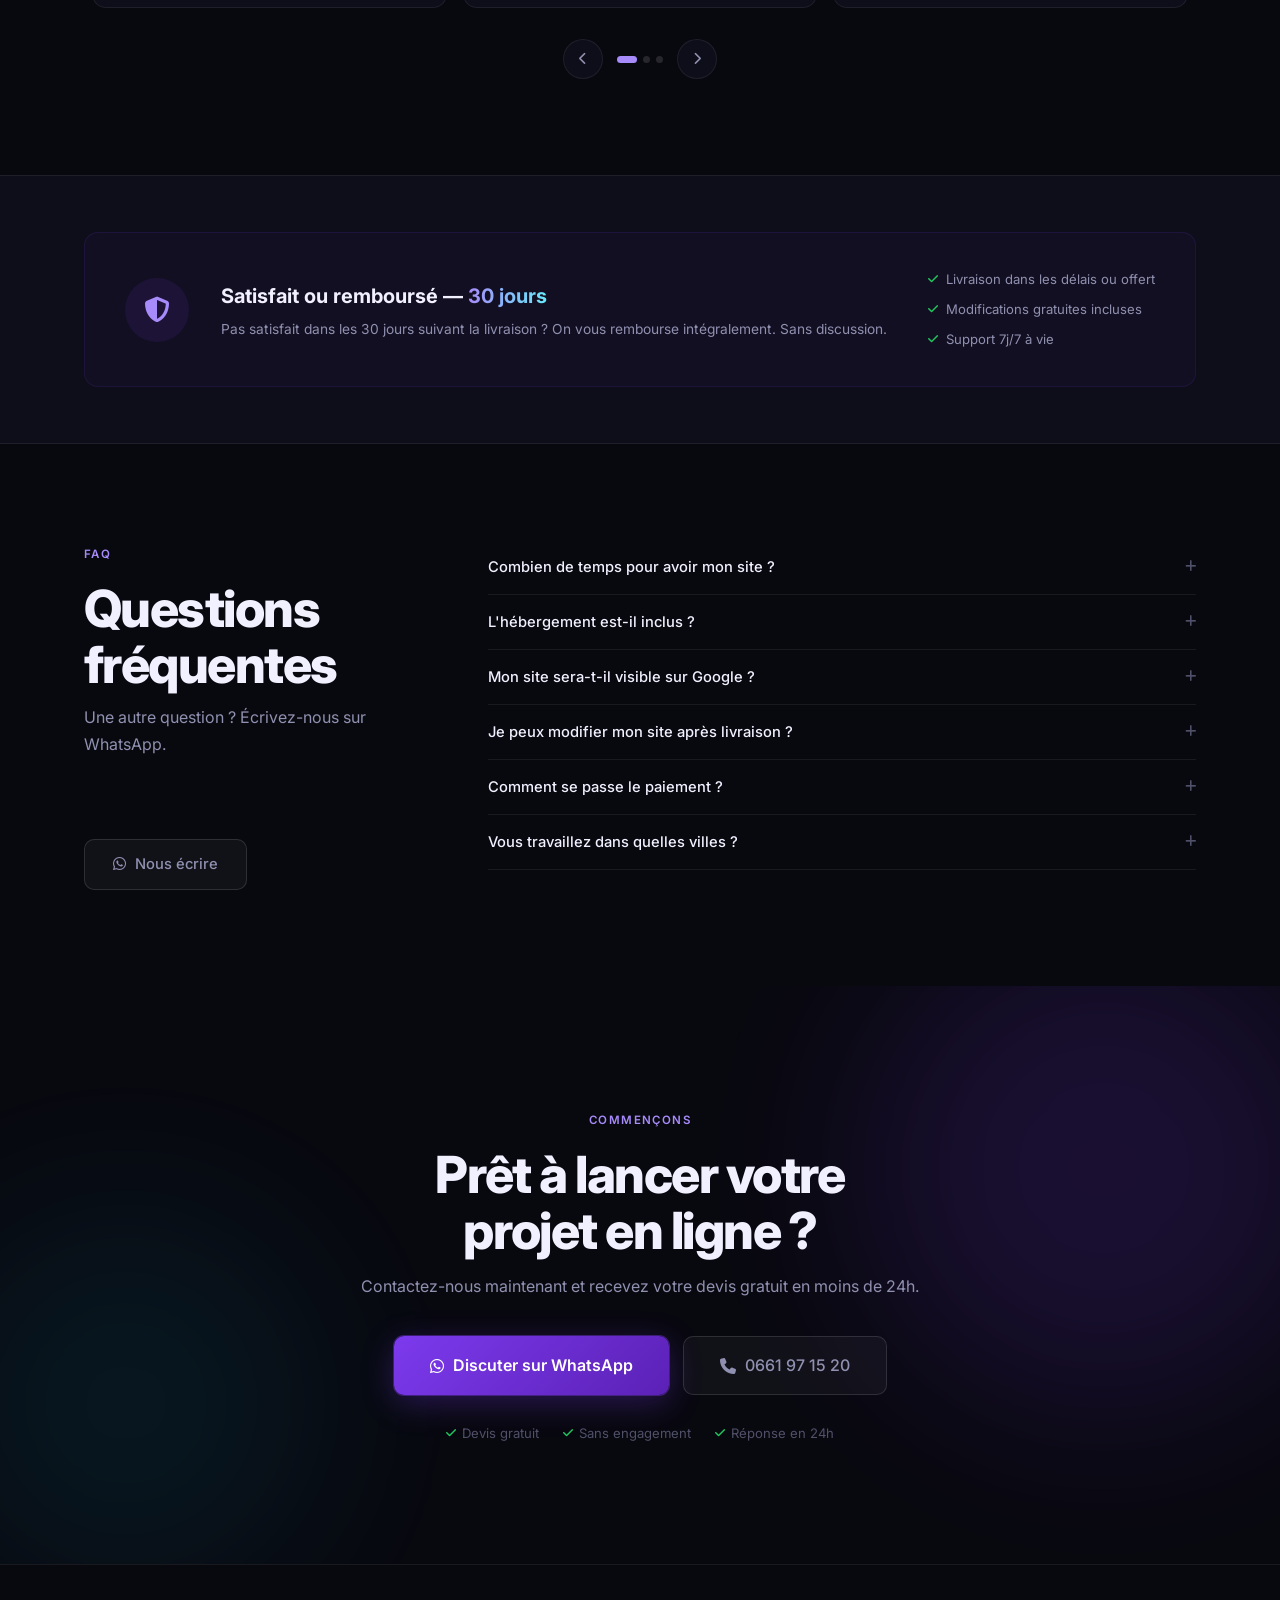
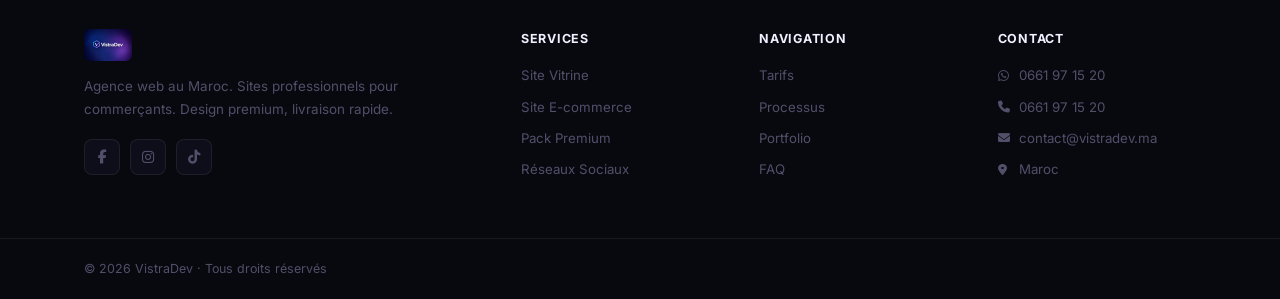
==== commit b07b448e: "feat: add FAQ chatbot widget to all 7 demo sites + main site - VistraDev (purple, dark theme): tarif" ====
--- a/index.html
+++ b/index.html
@@ -674,5 +674,63 @@
 </a>
 
 <script src="js/main.js"></script>
+
+<!-- Chat Demo Widget -->
+<style>
+.dw-fab{position:fixed;bottom:90px;right:24px;z-index:9000;width:52px;height:52px;border-radius:50%;background:#7c3aed;color:#fff;border:none;cursor:pointer;box-shadow:0 4px 16px rgba(124,58,237,0.35);font-size:1.3rem;display:flex;align-items:center;justify-content:center;transition:transform .2s}
+.dw-fab:hover{transform:scale(1.08)}
+.dw-panel{position:fixed;bottom:24px;right:24px;z-index:9001;width:340px;max-width:calc(100vw - 32px);height:480px;max-height:calc(100dvh - 48px);background:#1a1a2e;border-radius:16px;box-shadow:0 16px 48px rgba(0,0,0,0.3);display:none;flex-direction:column;overflow:hidden;border:1px solid #2d2d44}
+.dw-panel.open{display:flex}
+.dw-hd{padding:14px 16px;background:#7c3aed;color:#fff;display:flex;align-items:center;justify-content:space-between}
+.dw-hd h4{font-size:.9rem;margin:0;font-weight:700}
+.dw-hd span{font-size:.65rem;opacity:.8}
+.dw-x{background:rgba(255,255,255,.15);border:none;color:#fff;width:28px;height:28px;border-radius:50%;cursor:pointer;font-size:.8rem}
+.dw-msgs{flex:1;overflow-y:auto;padding:12px;display:flex;flex-direction:column;gap:8px;background:#12121f}
+.dw-msg{max-width:82%;padding:10px 14px;font-size:13px;line-height:1.5;border-radius:12px;animation:dwIn .3s ease}
+@keyframes dwIn{from{opacity:0;transform:translateY(6px)}to{opacity:1;transform:translateY(0)}}
+.dw-msg.bot{background:#1e1e35;border:1px solid #2d2d44;align-self:flex-start;color:#d1d5db;border-radius:12px 12px 12px 4px}
+.dw-msg.user{background:#7c3aed;color:#fff;align-self:flex-end;border-radius:12px 12px 4px 12px}
+.dw-chips{display:flex;flex-wrap:wrap;gap:6px;padding:8px 12px;background:#1a1a2e}
+.dw-chip{padding:6px 12px;border:1px solid #2d2d44;border-radius:20px;font-size:11px;cursor:pointer;background:#1e1e35;color:#a5b4fc;transition:all .2s}
+.dw-chip:hover{border-color:#7c3aed;color:#c4b5fd}
+.dw-inp{display:flex;gap:6px;padding:10px 12px;border-top:1px solid #2d2d44;background:#1a1a2e}
+.dw-inp input{flex:1;padding:8px 12px;border:1px solid #2d2d44;border-radius:20px;font-size:13px;outline:none;font-family:inherit;background:#12121f;color:#e5e7eb}
+.dw-inp input:focus{border-color:#7c3aed}
+.dw-inp button{width:36px;height:36px;border-radius:50%;background:#7c3aed;color:#fff;border:none;cursor:pointer;font-size:.8rem}
+@media(max-width:500px){.dw-panel{width:100%;max-width:100%;height:100dvh;max-height:100dvh;bottom:0;right:0;border-radius:0}}
+</style>
+<button class="dw-fab" onclick="dwToggle()" id="dwFab">💬</button>
+<div class="dw-panel" id="dwPanel">
+  <div class="dw-hd">
+    <div><h4>VistraDev</h4><span>Assistant · En ligne</span></div>
+    <button class="dw-x" onclick="dwToggle()">✕</button>
+  </div>
+  <div class="dw-msgs" id="dwMsgs"></div>
+  <div class="dw-chips" id="dwChips"></div>
+  <div class="dw-inp">
+    <input id="dwInput" placeholder="Votre question..." onkeydown="if(event.key==='Enter')dwSend()">
+    <button onclick="dwSend()">➤</button>
+  </div>
+</div>
+<script>
+(function(){
+const FAQ = [
+  {q:["prix","tarif","cout","coût","combien","cher"],chips:"💰 Tarifs",a:"Nos sites web démarrent à partir de 1 000 DH pour un site vitrine one-page. Les sites multi-pages et e-commerce sont sur devis. Contactez-nous pour un devis gratuit !"},
+  {q:["delai","délai","temps","combien de temps","livraison","rapide"],chips:"⏱ Délais",a:"Nous livrons la plupart des sites en 48h à 5 jours selon la complexité. Un site one-page peut être prêt en 48h !"},
+  {q:["service","offre","propose","faire","créer"],chips:"🛠 Services",a:"Nous créons des sites vitrine, e-commerce, landing pages, et applications web. Chaque site est responsive, optimisé SEO et livré clé en main."},
+  {q:["contact","joindre","appeler","whatsapp","téléphone"],chips:"📞 Contact",a:"Contactez-nous sur WhatsApp au +212 661 971 520 ou visitez notre formulaire de contact. Nous répondons en moins d'une heure !"},
+  {q:["processus","étape","comment","fonctionne","déroulement"],chips:"📋 Processus",a:"1. Vous nous décrivez votre projet → 2. On vous envoie un devis gratuit → 3. Validation et paiement → 4. Livraison en 48h-5j → 5. Révisions gratuites incluses."},
+  {q:["technologie","techno","wordpress","react","stack"],chips:"💻 Technologies",a:"Nous utilisons HTML/CSS/JS modernes, React, Next.js selon le besoin. Pas de WordPress surchargé — des sites rapides et performants."}
+];
+const GREETING="Bonjour ! 👋 Je suis l'assistant VistraDev. Comment puis-je vous aider ? Posez une question ou choisissez un sujet ci-dessous.";
+const FALLBACK="Je n'ai pas la réponse exacte, mais notre équipe peut vous aider ! Écrivez-nous sur WhatsApp : wa.me/212661971520";
+let dwOpen=false,dwInit=false;
+window.dwToggle=function(){dwOpen=!dwOpen;document.getElementById('dwPanel').classList.toggle('open',dwOpen);document.getElementById('dwFab').style.display=dwOpen?'none':'';if(!dwInit){dwInit=true;dwAddMsg('bot',GREETING);showChips()}};
+function dwAddMsg(r,t){const c=document.getElementById('dwMsgs');const m=document.createElement('div');m.className='dw-msg '+r;m.textContent=t;c.appendChild(m);c.scrollTop=c.scrollHeight}
+function showChips(){const el=document.getElementById('dwChips');el.innerHTML='';FAQ.forEach(f=>{if(f.chips){const b=document.createElement('button');b.className='dw-chip';b.textContent=f.chips;b.onclick=()=>{dwAddMsg('user',f.chips);setTimeout(()=>dwAddMsg('bot',f.a),300);el.innerHTML=''};el.appendChild(b)}})}
+window.dwSend=function(){const inp=document.getElementById('dwInput');const msg=inp.value.trim();if(!msg)return;inp.value='';dwAddMsg('user',msg);const low=msg.toLowerCase();let answer=null;for(const f of FAQ){if(f.q.some(k=>low.includes(k))){answer=f.a;break}}setTimeout(()=>dwAddMsg('bot',answer||FALLBACK),300);document.getElementById('dwChips').innerHTML=''};
+})();
+</script>
+
 </body>
 </html>
